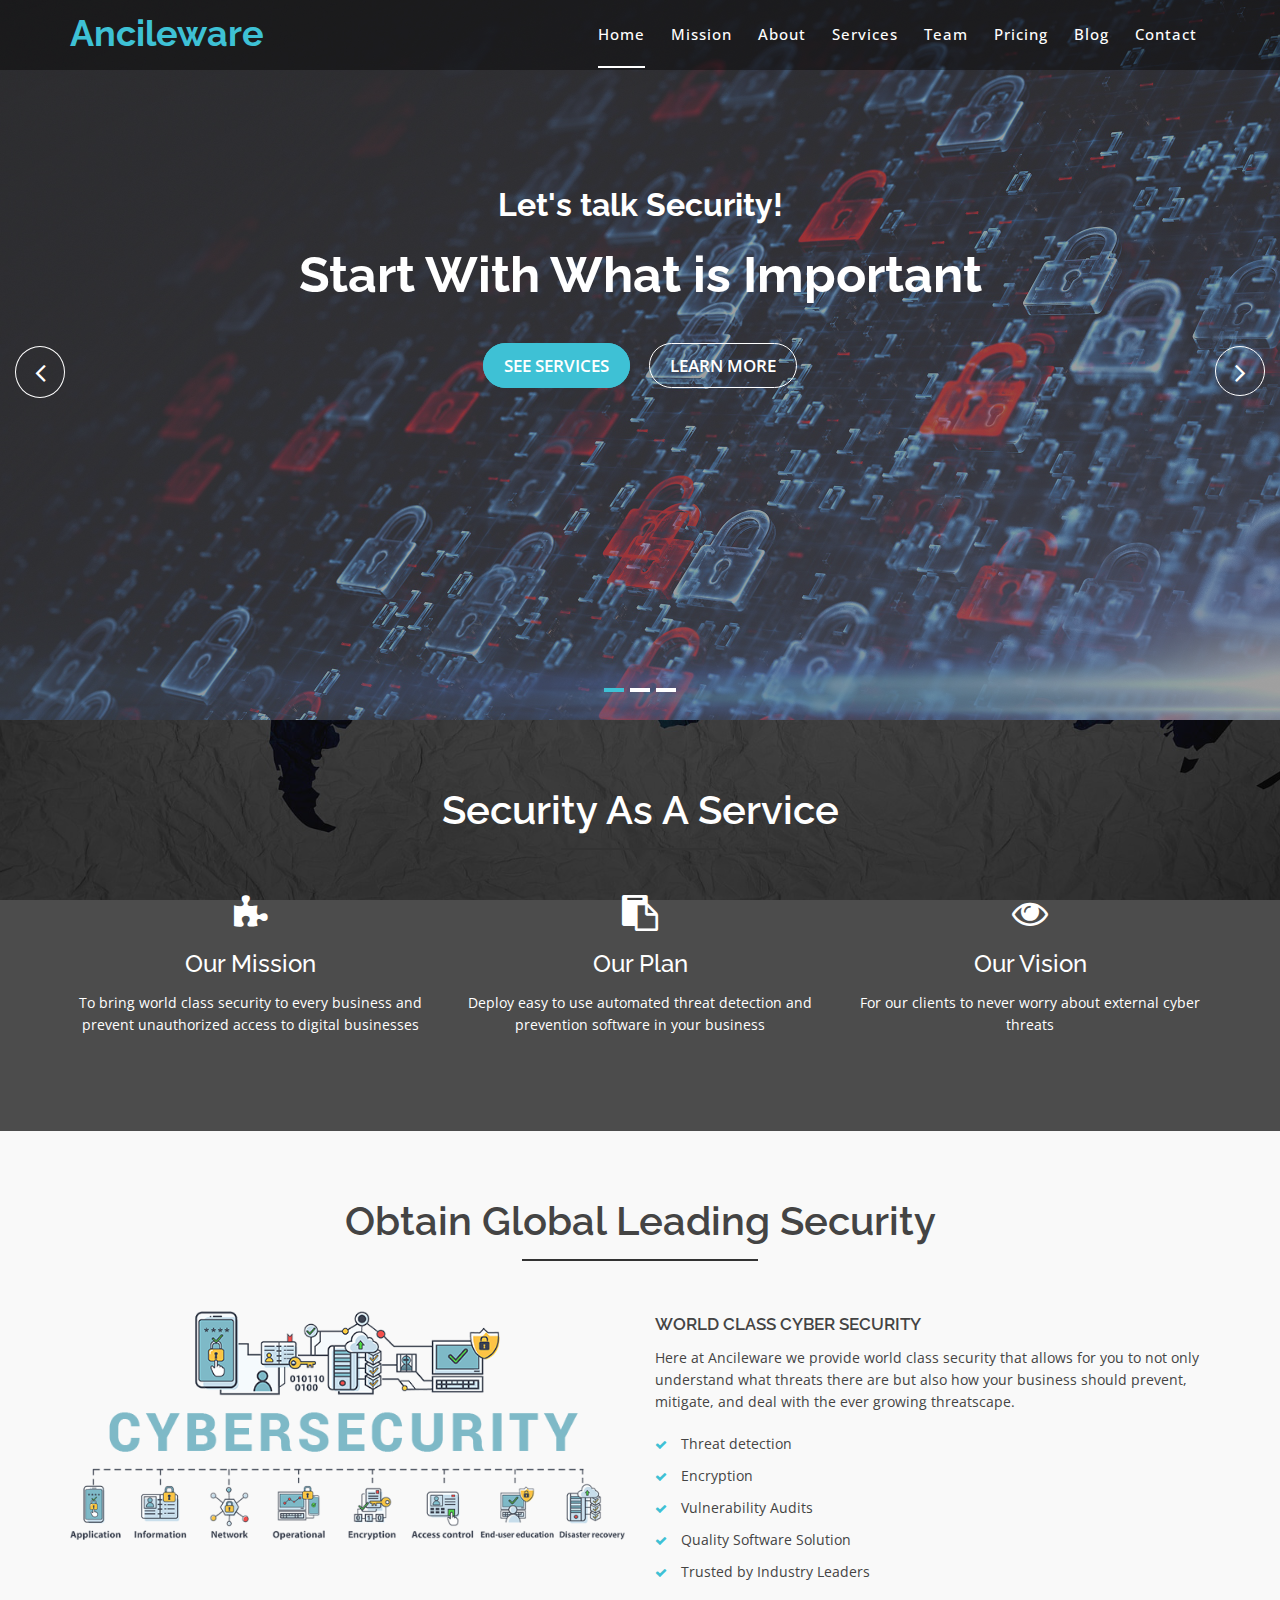
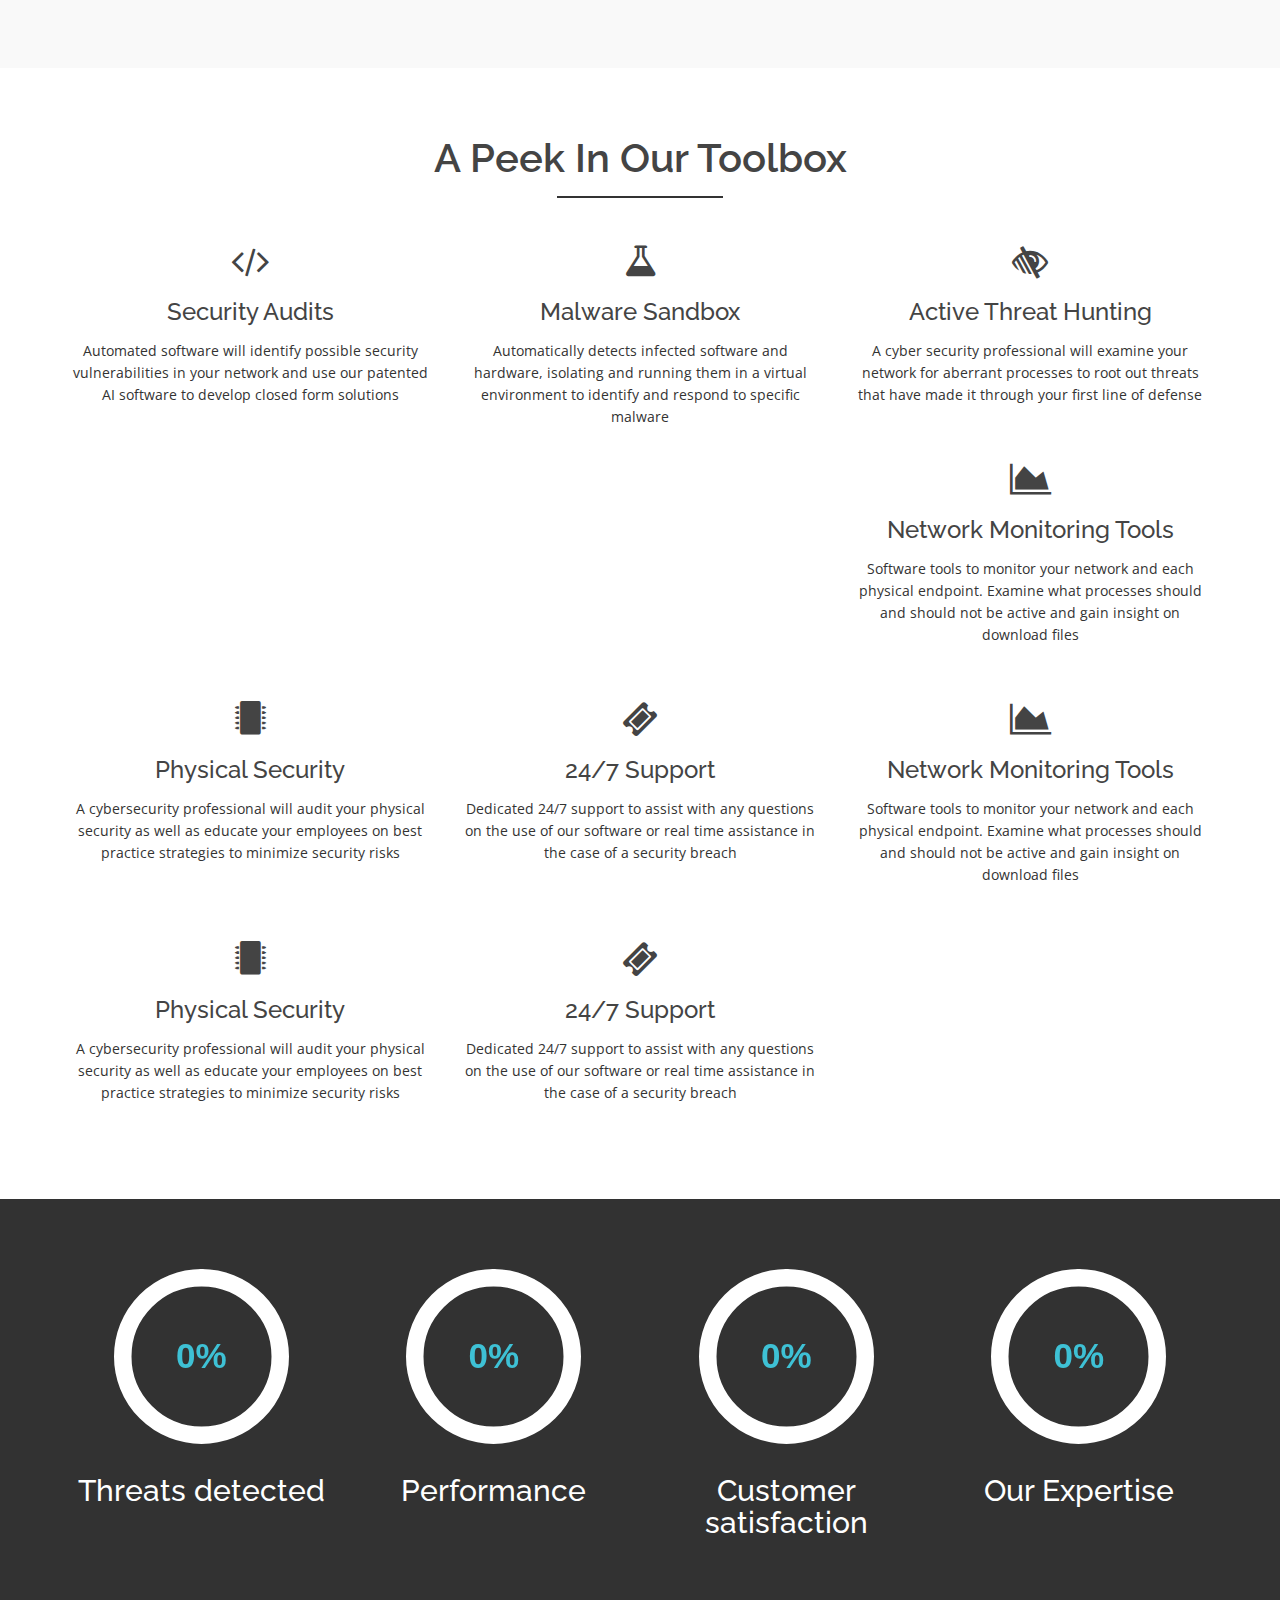
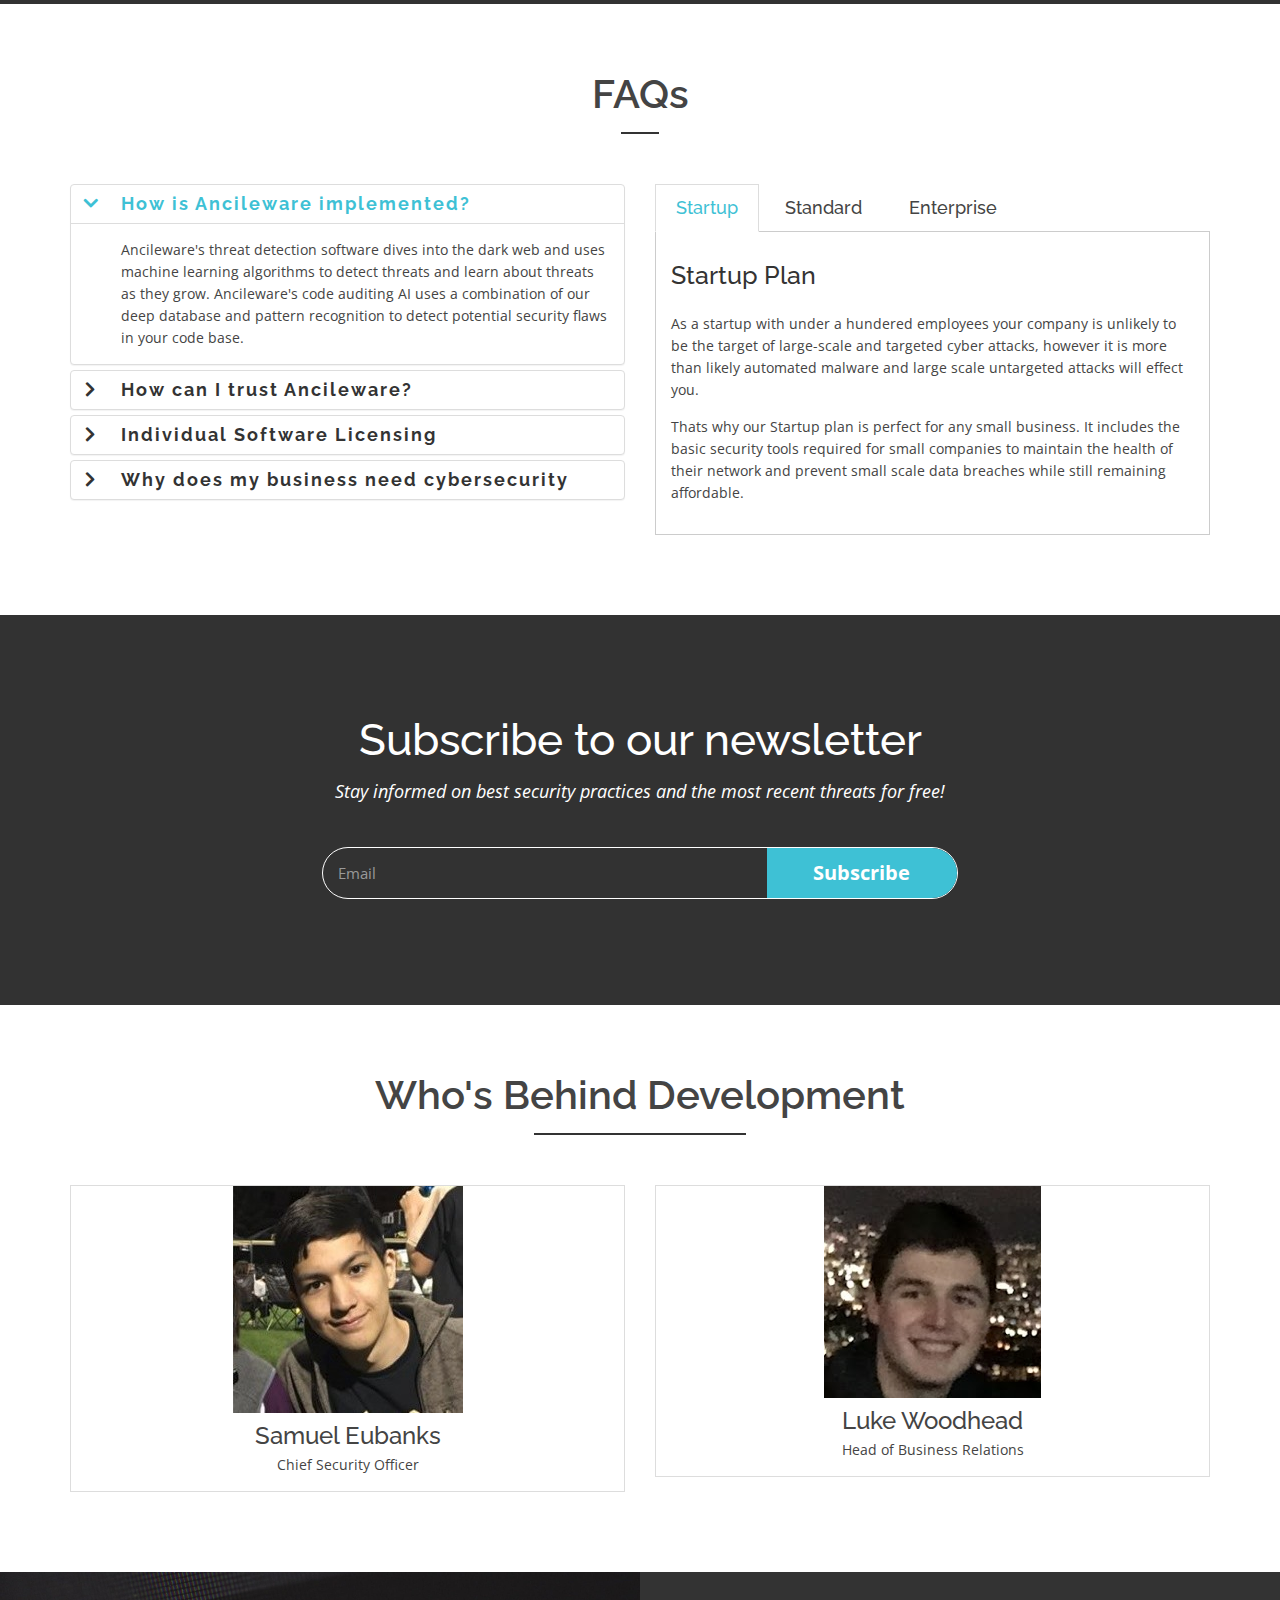
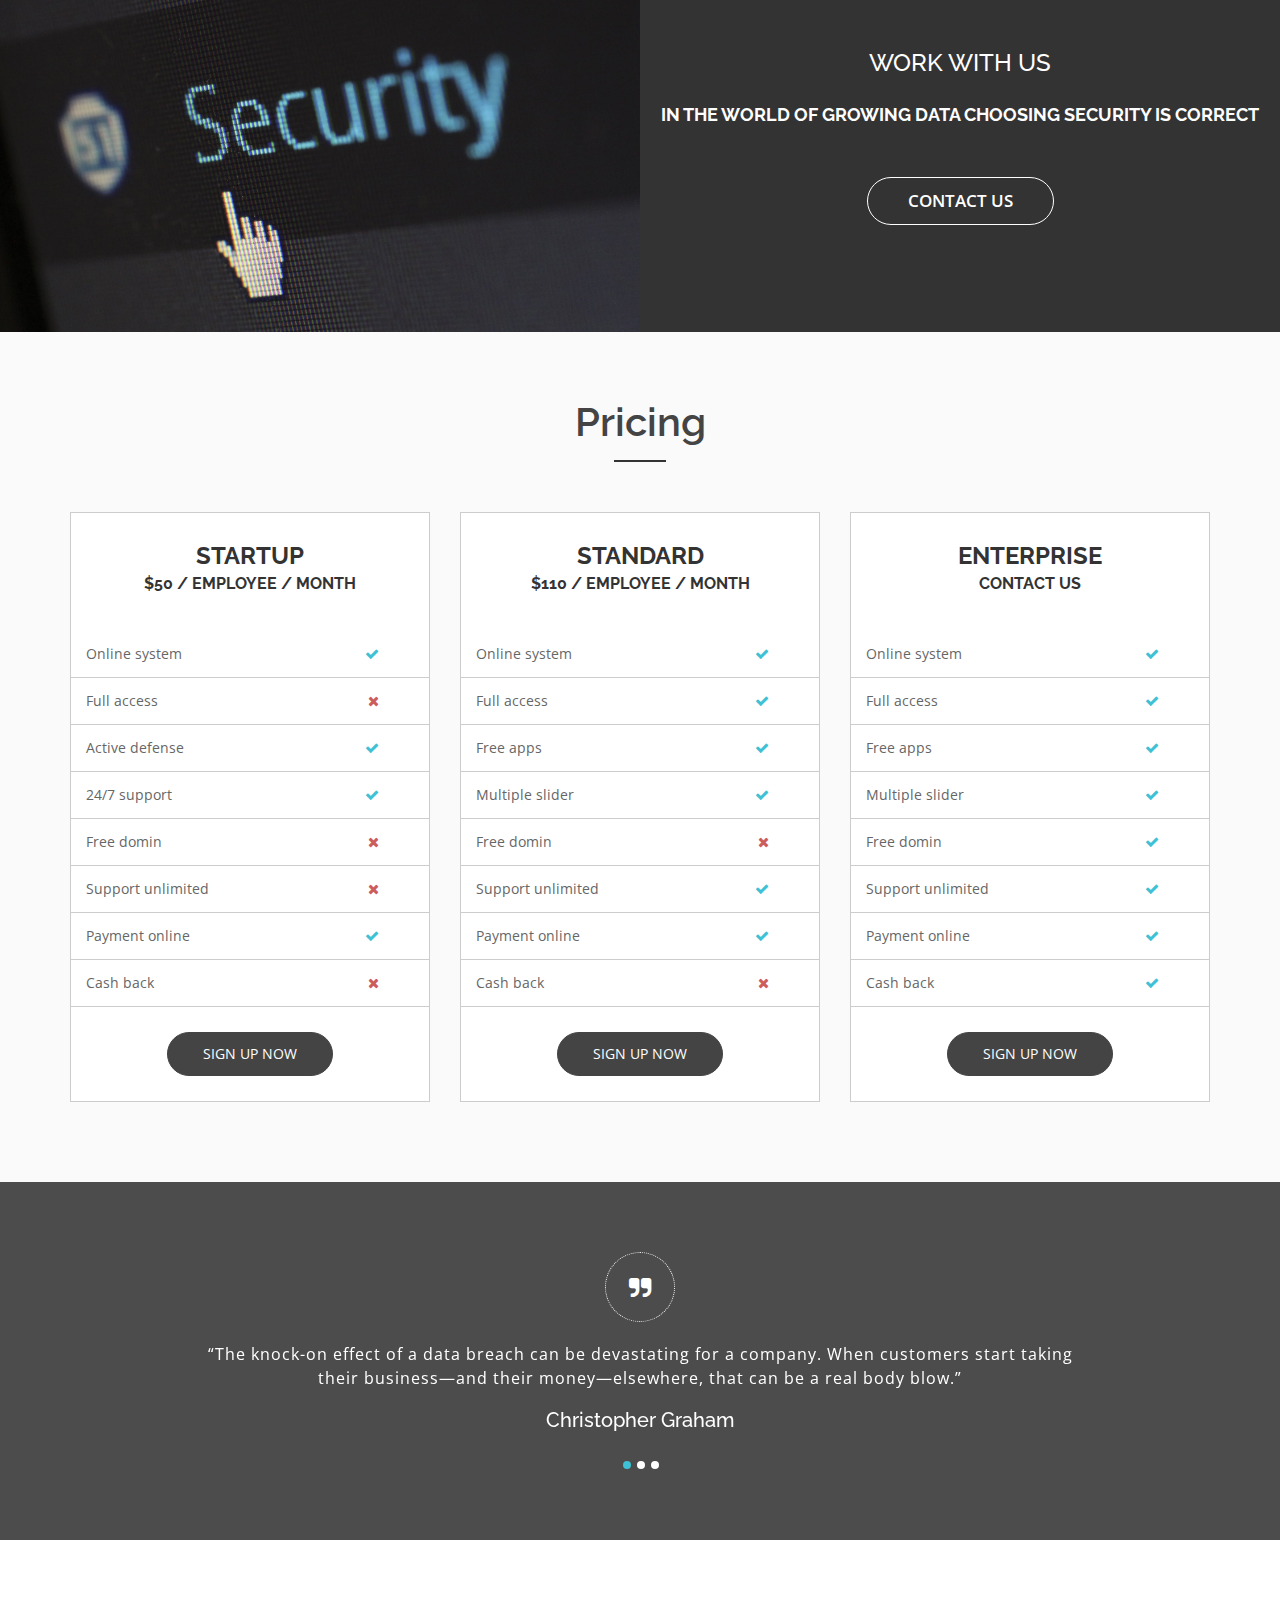
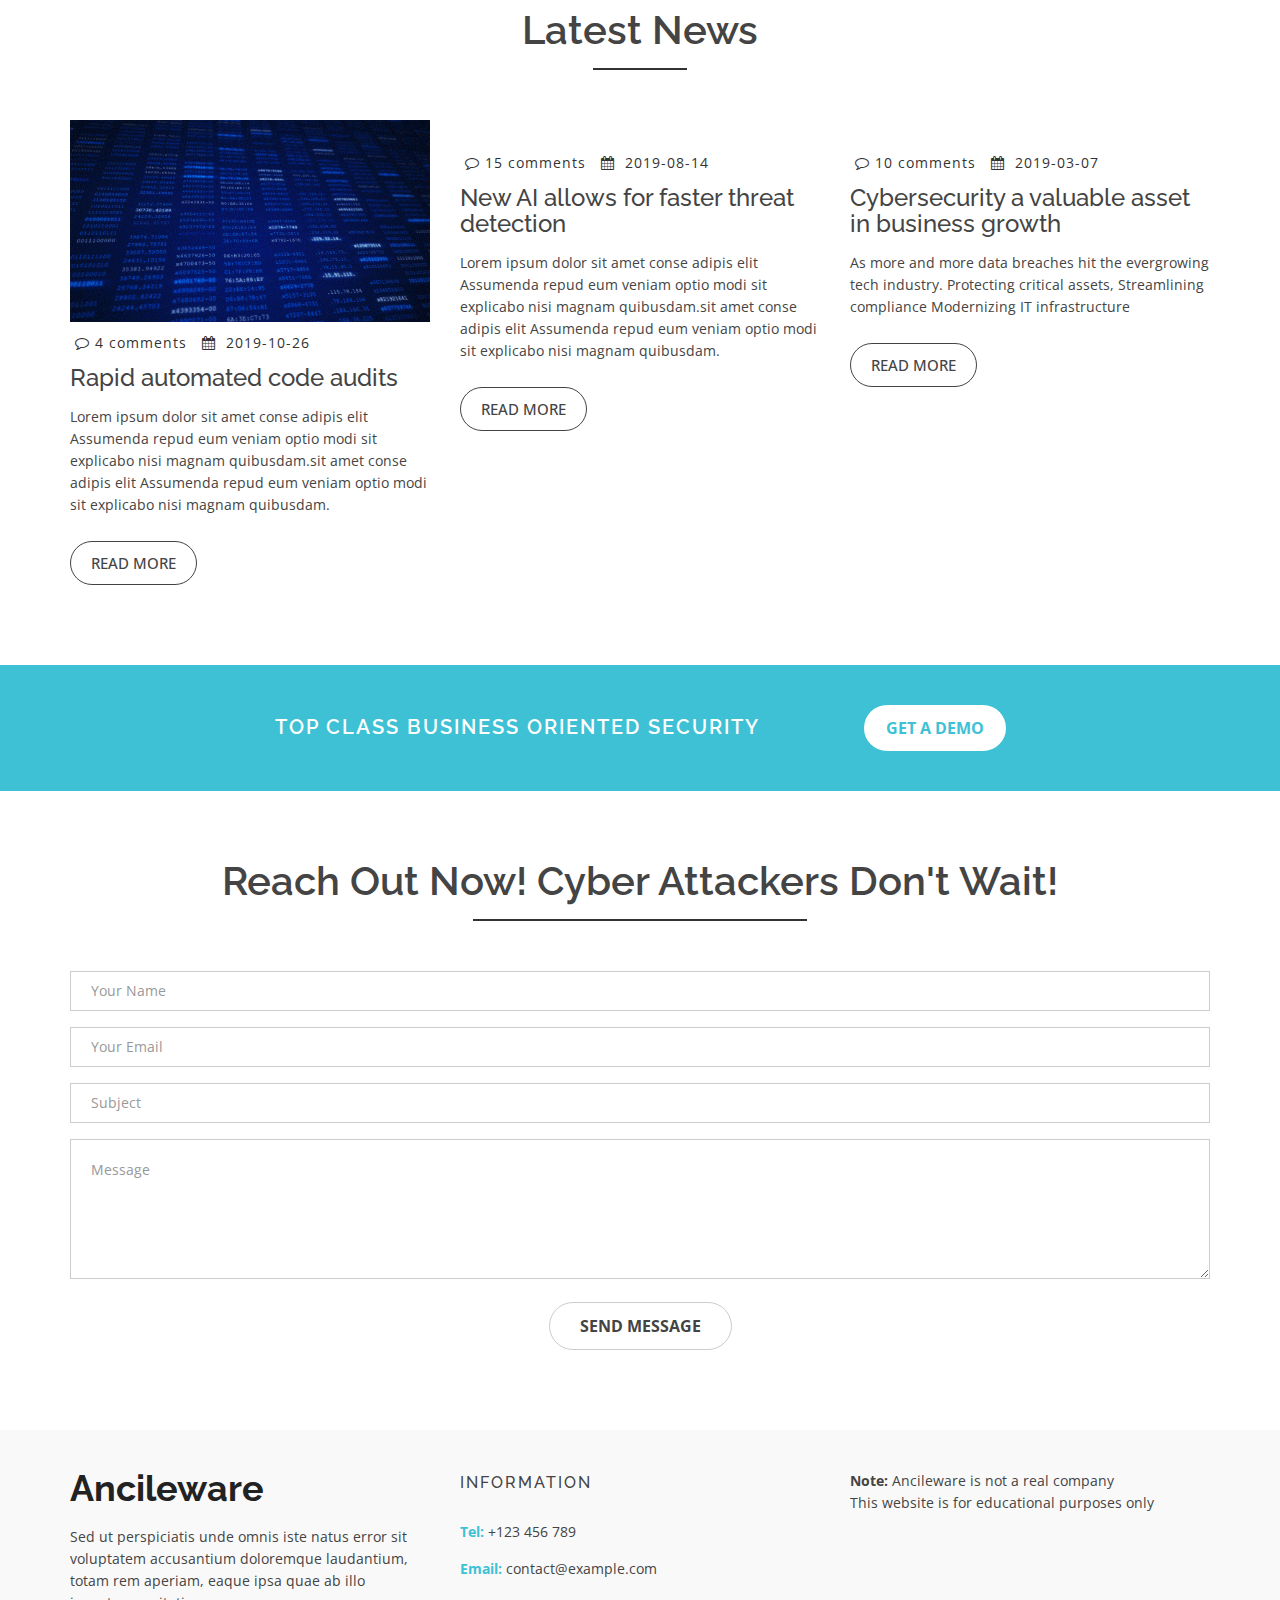
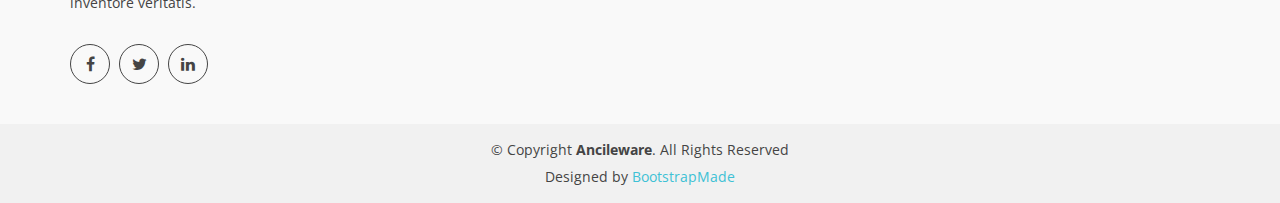
==== index.html @ deacaa0e "Update headers" ====
<!doctype html>
<html lang="en">

<head>
  <meta charset="utf-8">
  <title>Ancileware</title>
  <meta content="width=device-width, initial-scale=1.0" name="viewport">
  <meta content="" name="keywords">
  <meta content="" name="description">

  <!-- Favicons -->
  <link rel="apple-touch-icon" sizes="180x180" href="img/favicons/apple-touch-icon.png">
  <link rel="icon" type="image/png" sizes="32x32" href="img/favicons/favicon-32x32.png">
  <link rel="icon" type="image/png" sizes="16x16" href="img/favicons/favicon-16x16.png">

  <!-- Google Fonts -->
  <link
    href="https://fonts.googleapis.com/css?family=Open+Sans:300,400,400i,600,700|Raleway:300,400,400i,500,500i,700,800,900"
    rel="stylesheet">

  <!-- Bootstrap CSS File -->
  <link href="lib/bootstrap/css/bootstrap.min.css" rel="stylesheet">

  <!-- Libraries CSS Files -->
  <link href="lib/nivo-slider/css/nivo-slider.css" rel="stylesheet">
  <link href="lib/owlcarousel/owl.carousel.css" rel="stylesheet">
  <link href="lib/owlcarousel/owl.transitions.css" rel="stylesheet">
  <link href="lib/font-awesome/css/font-awesome.min.css" rel="stylesheet">
  <link href="lib/animate/animate.min.css" rel="stylesheet">
  <link href="lib/venobox/venobox.css" rel="stylesheet">

  <!-- Nivo Slider Theme -->
  <link href="css/nivo-slider-theme.css" rel="stylesheet">

  <!-- Main Stylesheet File -->
  <link href="css/style.css" rel="stylesheet">

  <!-- Responsive Stylesheet File -->
  <link href="css/responsive.css" rel="stylesheet">

  <!-- =======================================================
    Theme Name: eBusiness
    Theme URL: https://bootstrapmade.com/ebusiness-bootstrap-corporate-template/
    Author: BootstrapMade.com
    License: https://bootstrapmade.com/license/
  ======================================================= -->
</head>

<body data-spy="scroll" data-target="#navbar-example">

  <div id="preloader"></div>

  <header>
    <!-- header-area start -->
    <div id="sticker" class="header-area">
      <div class="container">
        <div class="row">
          <div class="col-md-12 col-sm-12">

            <!-- Navigation -->
            <nav class="navbar navbar-default">
              <!-- Brand and toggle get grouped for better mobile display -->
              <div class="navbar-header">
                <button type="button" class="navbar-toggle collapsed" data-toggle="collapse"
                  data-target=".bs-example-navbar-collapse-1" aria-expanded="false">
                  <span class="sr-only">Toggle navigation</span>
                  <span class="icon-bar"></span>
                  <span class="icon-bar"></span>
                  <span class="icon-bar"></span>
                </button>
                <!-- Brand -->
                <a class="navbar-brand page-scroll sticky-logo" href="index.html">
                  <h1><span>Ancileware</h1>
                  <!-- Uncomment below if you prefer to use an image logo -->
                  <!-- <img src="img/logo.png" alt="" title=""> -->
                </a>
              </div>
              <!-- Collect the nav links, forms, and other content for toggling -->
              <div class="collapse navbar-collapse main-menu bs-example-navbar-collapse-1" id="navbar-example">
                <ul class="nav navbar-nav navbar-right">
                  <li class="active">
                    <a class="page-scroll" href="#home">Home</a>
                  </li>
                  <li class="active">
                    <a class="page-scroll" href="#mission">Mission</a>
                  </li>
                  <li>
                    <a class="page-scroll" href="#about">About</a>
                  </li>
                  <li>
                    <a class="page-scroll" href="#services">Services</a>
                  </li>
                  <li>
                    <a class="page-scroll" href="#team">Team</a>
                  </li>
                  <li>
                    <a class="page-scroll" href="#pricing">Pricing</a>
                  </li>
                  <li>
                    <a class="page-scroll" href="#blog">Blog</a>
                  </li>
                  <li>
                    <a class="page-scroll" href="#contact">Contact</a>
                  </li>
                </ul>
              </div>
              <!-- navbar-collapse -->
            </nav>
            <!-- END: Navigation -->
          </div>
        </div>
      </div>
    </div>
    <!-- header-area end -->
  </header>
  <!-- header end -->

  <!-- Start Slider Area -->
  <div id="home" class="slider-area">
    <div class="bend niceties preview-2">
      <div id="ensign-nivoslider" class="slides">
        <img src="img/slider/slider1.jpg" alt="" title="#slider-direction-1" />
        <img src="img/slider/slider2.jpg" alt="" title="#slider-direction-2" />
        <img src="img/slider/slider3.jpg" alt="" title="#slider-direction-3" />
      </div>

      <!-- direction 1 -->
      <div id="slider-direction-1" class="slider-direction slider-one">
        <div class="container">
          <div class="row">
            <div class="col-md-12 col-sm-12 col-xs-12">
              <div class="slider-content">
                <!-- layer 1 -->
                <div class="layer-1-1 hidden-xs wow slideInDown" data-wow-duration="2s" data-wow-delay=".2s">
                  <h2 class="title1">Let's talk Security!</h2>
                </div>
                <!-- layer 2 -->
                <div class="layer-1-2 wow slideInUp" data-wow-duration="2s" data-wow-delay=".1s">
                  <h1 class="title2">Start With What is Important</h1>
                </div>
                <!-- layer 3 -->
                <div class="layer-1-3 hidden-xs wow slideInUp" data-wow-duration="2s" data-wow-delay=".2s">
                  <a class="page-scroll ready-btn right-btn" href="#services">See Services</a>
                  <a class="page-scroll ready-btn" href="#about">Learn More</a>
                </div>
              </div>
            </div>
          </div>
        </div>
      </div>

      <!-- direction 2 -->
      <div id="slider-direction-2" class="slider-direction slider-two">
        <div class="container">
          <div class="row">
            <div class="col-md-12 col-sm-12 col-xs-12">
              <div class="slider-content text-center">
                <!-- layer 1 -->
                <div class="layer-1-1 hidden-xs wow slideInUp" data-wow-duration="2s" data-wow-delay=".2s">
                  <h2 class="title1">Seamless Automated Security </h2>
                </div>
                <!-- layer 2 -->
                <div class="layer-1-2 wow slideInUp" data-wow-duration="2s" data-wow-delay=".1s">
                  <h1 class="title2">Use Cloud Based Machine Learning To Protect Your Data</h1>
                </div>
                <!-- layer 3 -->
                <div class="layer-1-3 hidden-xs wow slideInUp" data-wow-duration="2s" data-wow-delay=".2s">
                  <a class="page-scroll ready-btn right-btn" href="#services">See Services</a>
                  <a class="page-scroll ready-btn" href="#about">Learn More</a>
                </div>
              </div>
            </div>
          </div>
        </div>
      </div>

      <!-- direction 3 -->
      <div id="slider-direction-3" class="slider-direction slider-two">
        <div class="container">
          <div class="row">
            <div class="col-md-12 col-sm-12 col-xs-12">
              <div class="slider-content">
                <!-- layer 1 -->
                <div class="layer-1-1 hidden-xs wow slideInUp" data-wow-duration="2s" data-wow-delay=".2s">
                  <h2 class="title1">Bleeding Edge Security Protocols</h2>
                </div>
                <!-- layer 2 -->
                <div class="layer-1-2 wow slideInUp" data-wow-duration="2s" data-wow-delay=".1s">
                  <h1 class="title2">Utilize Zero Trust Security Protocols To Keep Your Network Safe</h1>
                </div>
                <!-- layer 3 -->
                <div class="layer-1-3 hidden-xs wow slideInUp" data-wow-duration="2s" data-wow-delay=".2s">
                  <a class="page-scroll ready-btn right-btn" href="#services">See Services</a>
                  <a class="page-scroll ready-btn" href="#about">Learn More</a>
                </div>
              </div>
            </div>
          </div>
        </div>
      </div>
    </div>
  </div>
  <!-- End Slider Area -->
  <!-- <iframe width="560" height="315" src="https://www.youtube-nocookie.com/embed/BSCafDlyzbI" frameborder="0" allow="accelerometer; autoplay; encrypted-media; gyroscope; picture-in-picture" allowfullscreen></iframe> -->

  <div id="mission" class="mission-area ">
    <div class="mission-inner area-padding">
      <div class="mission-overly"></div>
      <div class="container">
        <div class="row">
          <div class="col-md-12 col-sm-12 col-xs-12">
            <div class="section-headline mission-head text-center">
              <h2>Security As A Service</h2>
            </div>
          </div>
        </div>
        <div class="row text-center">
          <div class="mission-carousel">
            <!-- Start Left services -->
            <div class="col-md-4 col-sm-4 col-xs-12">
              <div class="about-move">
                <div class="mission-details">
                  <div class="single-mission">
                    <a class="mission-icon">
                      <i class="fa fa-puzzle-piece"></i>
                    </a>
                    <h4>Our Mission</h4>
                    <p>
                      To bring world class security to every business and prevent unauthorized access to digital
                      businesses
                    </p>
                  </div>
                </div>
                <!-- end about-details -->
              </div>
            </div>
            <div class="col-md-4 col-sm-4 col-xs-12">
              <div class="about-move">
                <div class="mission-details">
                  <div class="single-mission">
                    <a class="mission-icon">
                      <i class="fa fa-clipboard"></i>
                    </a>
                    <h4>Our Plan</h4>
                    <p>
                      Deploy easy to use automated threat detection and prevention software in your business
                    </p>
                  </div>
                </div>
                <!-- end about-details -->
              </div>
            </div>
            <div class="col-md-4 col-sm-4 col-xs-12">
              <!-- end col-md-4 -->
              <div class=" about-move">
                <div class="mission-details">
                  <div class="single-mission">
                    <a class="mission-icon">
                      <i class="fa fa-eye"></i>
                    </a>
                    <h4>Our Vision</h4>
                    <p>
                      For our clients to never worry about external cyber threats
                    </p>
                  </div>
                </div>
                <!-- end about-details -->
              </div>
            </div>
          </div>
        </div>
      </div>
    </div>
  </div>

  <!-- #about -->
  <!-- Start About area -->
  <div id="about" class="about-area area-padding">
    <div class="container">
      <div class="row">
        <div class="col-md-12 col-sm-12 col-xs-12">
          <div class="section-headline text-center">
            <h2>Obtain Global Leading Security</h2>
          </div>
        </div>
      </div>
      <div class="row">
        <!-- single-well start-->
        <div class="col-md-6 col-sm-6 col-xs-12">
          <div class="well-left">
            <div class="single-well">
              <a>
                <img src="img/about/1.png" alt="">
              </a>
            </div>
          </div>
        </div>
        <!-- single-well end-->
        <div class="col-md-6 col-sm-6 col-xs-12">
          <div class="well-middle">
            <div class="single-well">
              <a>
                <h4 class="sec-head">World Class Cyber Security</h4>
              </a>
              <p>
                Here at Ancileware we provide world class security that allows for you to not only understand what
                threats there are but also how your business should prevent, mitigate, and deal with the ever growing
                threatscape.
              </p>
              <ul>
                <li>
                  <i class="fa fa-check"></i> Threat detection
                </li>
                <li>
                  <i class="fa fa-check"></i> Encryption
                </li>
                <li>
                  <i class="fa fa-check"></i> Vulnerability Audits
                </li>
                <li>
                  <i class="fa fa-check"></i> Quality Software Solution
                </li>
                <li>
                  <i class="fa fa-check"></i> Trusted by Industry Leaders
                </li>
              </ul>
            </div>
          </div>
        </div>
        <!-- End col-->
      </div>
    </div>
  </div>
  <!-- End About area -->

  <!-- Start Service area -->
  <div id="services" class="services-area area-padding">
    <div class="container">
      <div class="row">
        <div class="col-md-12 col-sm-12 col-xs-12">
          <div class="section-headline services-head text-center">
            <h2>A Peek In Our Toolbox</h2>
          </div>
        </div>
      </div>
      <div class="row text-center">
        <div class="services-contents">
          <!-- Start Left services -->
          <div class="col-md-4 col-sm-4 col-xs-12">
            <div class="about-move">
              <div class="services-details">
                <div class="single-services">
                  <a class="services-icon">
                    <i class="fa fa-code"></i>
                  </a>
                  <h4>Security Audits</h4>
                  <p>
                    Automated software will identify possible security vulnerabilities in your network and use our
                    patented AI software to develop closed form solutions
                  </p>
                </div>
              </div>
              <!-- end about-details -->
            </div>
          </div>
          <div class="col-md-4 col-sm-4 col-xs-12">
            <div class="about-move">
              <div class="services-details">
                <div class="single-services">
                  <a class="services-icon">
                    <i class="fa fa-flask"></i>
                  </a>
                  <h4>Malware Sandbox</h4>
                  <p>
                    Automatically detects infected software and hardware, isolating and running them in a virtual
                    environment to identify and respond to specific malware
                  </p>
                </div>
              </div>
              <!-- end about-details -->
            </div>
          </div>
          <div class="col-md-4 col-sm-4 col-xs-12">
            <!-- end col-md-4 -->
            <div class=" about-move">
              <div class="services-details">
                <div class="single-services">
                  <a class="services-icon">
                    <i class="fa fa-low-vision"></i>
                  </a>
                  <h4>Active Threat Hunting</h4>
                  <p>
                    A cyber security professional will examine your network for aberrant processes to root out threats
                    that have made it through your first line of defense
                  </p>
                </div>
              </div>
              <!-- end about-details -->
            </div>
          </div>
          <div class="col-md-4 col-sm-4 col-xs-12">
            <!-- end col-md-4 -->
            <div class=" about-move">
              <div class="services-details">
                <div class="single-services">
                  <a class="services-icon">
                    <i class="fa fa-area-chart"></i>
                  </a>
                  <h4>Network Monitoring Tools</h4>
                  <p>
                    Software tools to monitor your network and each physical endpoint. Examine what processes should and
                    should not be active and gain insight on download files
                  </p>
                </div>
              </div>
              <!-- end about-details -->
            </div>
          </div>
          <!-- End Left services -->
          <div class="col-md-4 col-sm-4 col-xs-12">
            <!-- end col-md-4 -->
            <div class=" about-move">
              <div class="services-details">
                <div class="single-services">
                  <a class="services-icon">
                    <i class="fa fa-microchip"></i>
                  </a>
                  <h4>Physical Security</h4>
                  <p>
                    A cybersecurity professional will audit your physical security as well as educate your employees on
                    best practice strategies to minimize security risks
                  </p>
                </div>
              </div>
              <!-- end about-details -->
            </div>
          </div>
          <!-- End Left services -->
          <div class="col-md-4 col-sm-4 col-xs-12">
            <!-- end col-md-4 -->
            <div class=" about-move">
              <div class="services-details">
                <div class="single-services">
                  <a class="services-icon">
                    <i class="fa fa-ticket"></i>
                  </a>
                  <h4>24/7 Support</h4>
                  <p>
                    Dedicated 24/7 support to assist with any questions on the use of our software or real time
                    assistance in the case of a security breach
                  </p>
                </div>
              </div>
              <!-- end about-details -->
            </div>
          </div>
          <div class="col-md-4 col-sm-4 col-xs-12">
              <!-- end col-md-4 -->
              <div class=" about-move">
                <div class="services-details">
                  <div class="single-services">
                    <a class="services-icon">
                      <i class="fa fa-area-chart"></i>
                    </a>
                    <h4>Network Monitoring Tools</h4>
                    <p>
                      Software tools to monitor your network and each physical endpoint. Examine what processes should and
                      should not be active and gain insight on download files
                    </p>
                  </div>
                </div>
                <!-- end about-details -->
              </div>
            </div>
            <!-- End Left services -->
            <div class="col-md-4 col-sm-4 col-xs-12">
              <!-- end col-md-4 -->
              <div class=" about-move">
                <div class="services-details">
                  <div class="single-services">
                    <a class="services-icon">
                      <i class="fa fa-microchip"></i>
                    </a>
                    <h4>Physical Security</h4>
                    <p>
                      A cybersecurity professional will audit your physical security as well as educate your employees on
                      best practice strategies to minimize security risks
                    </p>
                  </div>
                </div>
                <!-- end about-details -->
              </div>
            </div>
            <!-- End Left services -->
            <div class="col-md-4 col-sm-4 col-xs-12">
              <!-- end col-md-4 -->
              <div class=" about-move">
                <div class="services-details">
                  <div class="single-services">
                    <a class="services-icon">
                      <i class="fa fa-ticket"></i>
                    </a>
                    <h4>24/7 Support</h4>
                    <p>
                      Dedicated 24/7 support to assist with any questions on the use of our software or real time
                      assistance in the case of a security breach
                    </p>
                  </div>
                </div>
                <!-- end about-details -->
              </div>
            </div>
        </div>
      </div>
    </div>
  </div>
  <!-- End Service area -->

  <!-- our-skill-area start -->
  <div class="our-skill-area fix hidden-sm">
    <div class="test-overly"></div>
    <div class="skill-bg area-padding-2">
      <div class="container">
        <!-- section-heading end -->
        <div class="row">
          <div class="skill-text">
            <!-- single-skill start -->
            <div class="col-xs-12 col-sm-3 col-md-3 text-center">
              <div class="single-skill">
                <div class="progress-circular">
                  <input type="text" class="knob" value="0" data-rel="100" data-linecap="round" data-width="175"
                    data-bgcolor="#fff" data-fgcolor="#3EC1D5" data-thickness=".20" data-readonly="true" disabled>
                  <h3 class="progress-h4">Threats detected</h3>
                </div>
              </div>
            </div>
            <!-- single-skill end -->
            <!-- single-skill start -->
            <div class="col-xs-12 col-sm-3 col-md-3 text-center">
              <div class="single-skill">
                <div class="progress-circular">
                  <input type="text" class="knob" value="0" data-rel="100" data-linecap="round" data-width="175"
                    data-bgcolor="#fff" data-fgcolor="#3EC1D5" data-thickness=".20" data-readonly="true" disabled>
                  <h3 class="progress-h4">Performance</h3>
                </div>
              </div>
            </div>
            <!-- single-skill end -->
            <!-- single-skill start -->
            <div class="col-xs-12 col-sm-3 col-md-3 text-center">
              <div class="single-skill">
                <div class="progress-circular">
                  <input type="text" class="knob" value="0" data-rel="100" data-linecap="round" data-width="175"
                    data-bgcolor="#fff" data-fgcolor="#3EC1D5" data-thickness=".20" data-readonly="true" disabled>
                  <h3 class="progress-h4">Customer satisfaction</h3>
                </div>
              </div>
            </div>
            <!-- single-skill end -->
            <!-- single-skill start -->
            <div class="col-xs-12 col-sm-3 col-md-3 text-center">
              <div class="single-skill">
                <div class="progress-circular">
                  <input type="text" class="knob" value="0" data-rel="100" data-linecap="round" data-width="175"
                    data-bgcolor="#fff" data-fgcolor="#3EC1D5" data-thickness=".20" data-readonly="true" disabled>
                  <h3 class="progress-h4">Our Expertise</h3>
                </div>
              </div>
            </div>
            <!-- single-skill end -->
          </div>
        </div>
      </div>
    </div>
  </div>
  <!-- our-skill-area end -->

  <!-- Faq area start -->
  <div class="faq-area area-padding">
    <div class="container">
      <div class="row">
        <div class="col-md-12 col-sm-12 col-xs-12">
          <div class="section-headline text-center">
            <h2>FAQs</h2>
          </div>
        </div>
      </div>
      <div class="row">
        <div class="col-md-6 col-sm-6 col-xs-12">
          <div class="faq-details">
            <div class="panel-group" id="accordion">
              <!-- Panel Default -->
              <div class="panel panel-default">
                <div class="panel-heading">
                  <h4 class="check-title">
                    <a data-toggle="collapse" class="active" data-parent="#accordion" href="#check1">
                      <span class="acc-icons"></span>How is Ancileware implemented?
                    </a>
                  </h4>
                </div>
                <div id="check1" class="panel-collapse collapse in">
                  <div class="panel-body">
                    <p>
                      Ancileware's threat detection software dives into the dark web and uses machine learning
                      algorithms to detect threats and learn about threats as they grow. Ancileware's code auditing AI
                      uses a combination of our deep database and pattern recognition to detect potential security flaws
                      in your code base.
                    </p>
                  </div>
                </div>
              </div>
              <!-- End Panel Default -->
              <!-- Panel Default -->
              <div class="panel panel-default">
                <div class="panel-heading">
                  <h4 class="check-title">
                    <a data-toggle="collapse" data-parent="#accordion" href="#check2">
                      <span class="acc-icons"></span> How can I trust Ancileware?
                    </a>
                  </h4>
                </div>
                <div id="check2" class="panel-collapse collapse">
                  <div class="panel-body">
                    <p>
                      Ancileware follows the ISO 27001-2013 standard, and the CIS 20. Ancileware is also certified by
                      blackhat and a member of the ICSO (International Cyber Security Organization)
                    </p>
                  </div>
                </div>
              </div>
              <!-- End Panel Default -->
              <!-- Panel Default -->
              <div class="panel panel-default">
                <div class="panel-heading">
                  <h4 class="check-title">
                    <a data-toggle="collapse" data-parent="#accordion" href="#check3">
                      <span class="acc-icons"></span>Individual Software Licensing
                    </a>
                  </h4>
                </div>
                <div id="check3" class="panel-collapse collapse ">
                  <div class="panel-body">
                    <p>
                      For customers who already have some cybersecurity solutions in place and are looking to augment them with our software or for researchers who intent to study malware with our malware sandbox please reach out to us with our contact form so we can disscuss a licensing agreement.
                    </p>
                  </div>
                </div>
              </div>
              <!-- End Panel Default -->
              <!-- Panel Default -->
              <div class="panel panel-default">
                <div class="panel-heading">
                  <h4 class="check-title">
                    <a data-toggle="collapse" data-parent="#accordion" href="#check4">
                      <span class="acc-icons"></span>Why does my business need cybersecurity
                    </a>
                  </h4>
                </div>
                <div id="check4" class="panel-collapse collapse">
                  <div class="panel-body">
                    <p>
                      In todays ever evolving threatscape companies who do not invest in cyber security find themselves at a huge disadvantage. In 2018 the FBI reported that American businesses lost 2.7 billion dollars to internet-enabled theft, fraud and exploitation. Choosing not to protect your business puts both you and your customers data at risk and can result in significant losses for your company. 
                    </p>
                  </div>
                </div>
              </div>
              <!-- End Panel Default -->
            </div>
          </div>
        </div>
        <div class="col-md-6 col-sm-6 col-xs-12">
          <div class="tab-menu">
            <!-- Nav tabs -->
            <ul class="nav nav-tabs" role="tablist">
              <li class="active">
                <a href="#p-view-1" role="tab" data-toggle="tab">Startup</a>
              </li>
              <li>
                <a href="#p-view-2" role="tab" data-toggle="tab">Standard</a>
              </li>
              <li>
                <a href="#p-view-3" role="tab" data-toggle="tab">Enterprise</a>
              </li>
            </ul>
          </div>
          <div class="tab-content">
            <div class="tab-pane active" id="p-view-1">
              <div class="tab-inner">
                <div class="event-content head-team">
                  <h4>Startup plan</h4>
                  <p>
                    As a startup with under a hundered employees your company is unlikely to be the target of large-scale and targeted cyber attacks, however it is more than likely automated malware and large scale untargeted attacks will effect you. 
                  </p>
                  <p>
                    Thats why our Startup plan is perfect for any small business. It includes the basic security tools required for small companies to maintain the health of their network and prevent small scale data breaches while still remaining affordable.
                  </p>
                </div>
              </div>
            </div>
            <div class="tab-pane" id="p-view-2">
              <div class="tab-inner">
                <div class="event-content head-team">
                  <h4>Standard plan</h4>
                  <p>
                    As your business grows so too does the threat posed by malicious actors. Your large client base and increasingly important data makes you an appealing target for an attempted data breach.
                  </p>
                  <p>
                    Our Standard plan is an excellent choice for any medium size or well-established company with one hundred to a thousand employees. We will provide the security tools you need to keep both your customers data and your own network safe against a growing outside cyber threat.
                  </p>
                </div>
              </div>
            </div>
            <div class="tab-pane" id="p-view-3">
              <div class="tab-inner">
                <div class="event-content head-team">
                  <h4>Enterprise plan</h4>
                  <p>
                    For any business that has great success security vunerabilites are a huge concern. After all, five minutes of a cyber attack or a large-scale data breach can lose all of the trust your customers have placed in you and do irreparable damage to your company. 
                  </p>
                  <p>
                    For business with a greater scope and one thousand or more employees our Enterprise plan can provide unmatch security. With a team of cyber security professionals on a constant watch for threats and our automated, cloud driven software protecting your network you can rest assured that your company will be in good hands.
                  </p>
                </div>
              </div>
            </div>
          </div>
        </div>
      </div>
      <!-- end Row -->
    </div>
  </div>
  <!-- End Faq Area -->

  <!-- Start Wellcome Area -->
  <div class="wellcome-area">
    <div class="well-bg">
      <div class="test-overly"></div>
      <div class="container">
        <div class="row">
          <div class="col-md-12 col-sm-12 col-xs-12">
            <div class="wellcome-text">
              <div class="well-text text-center">
                <h2>Subscribe to our newsletter</h2>
                <p>
                  Stay informed on best security practices and the most recent threats for free!
                </p>
                <div class="subs-feilds">
                  <div class="suscribe-input">
                    <input type="email" class="email form-control width-80" id="sus_email" placeholder="Email">
                    <button type="submit" id="sus_submit" class="add-btn width-20">Subscribe</button>
                    <div id="msg_Submit" class="h3 text-center hidden"></div>
                  </div>
                </div>
              </div>
            </div>
          </div>
        </div>
      </div>
    </div>
  </div>
  <!-- End Wellcome Area -->

  <!-- Start team Area -->
  <div id="team" class="our-team-area area-padding">
    <div class="container">
      <div class="row">
        <div class="col-md-12 col-sm-12 col-xs-12">
          <div class="section-headline text-center">
            <h2>Who's Behind Development</h2>
          </div>
        </div>
      </div>
      <div class="row">
        <div class="team-top">
          <div class="col-md-6 col-sm-3 col-xs-12">
            <div class="single-team-member">
              <div class="team-img">
                <a>
                  <img src="img/team/samuel.png" alt="">
                </a>
                <div class="team-social-icon text-center">
                  <ul>
                    <li>
                      <a href="#">
                        <i class="fa fa-facebook"></i>
                      </a>
                    </li>
                    <li>
                      <a href="#">
                        <i class="fa fa-twitter"></i>
                      </a>
                    </li>
                    <li>
                      <a href="#">
                        <i class="fa fa-linkedin"></i>
                      </a>
                    </li>
                  </ul>
                </div>
              </div>
              <div class="team-content text-center">
                <h4>Samuel Eubanks</h4>
                <p>Chief Security Officer</p>
              </div>
            </div>
          </div>
          <!-- End column -->
          <div class="col-md-6 col-sm-3 col-xs-12">
            <div class="single-team-member">
              <div class="team-img">
                <a>
                  <img src="img/team/luke.png" alt="">
                </a>
                <div class="team-social-icon text-center">
                  <ul>
                    <li>
                      <a href="#">
                        <i class="fa fa-facebook"></i>
                      </a>
                    </li>
                    <li>
                      <a href="#">
                        <i class="fa fa-twitter"></i>
                      </a>
                    </li>
                    <li>
                      <a href="#">
                        <i class="fa fa-linkedin"></i>
                      </a>
                    </li>
                  </ul>
                </div>
              </div>
              <div class="team-content text-center">
                <h4>Luke Woodhead</h4>
                <p>Head of Business Relations</p>
              </div>
            </div>
          </div>
          <!-- End column -->

        </div>
      </div>
    </div>
  </div>
  <!-- End Team Area -->

  <!-- Start reviews Area -->
  <div class="reviews-area hidden-xs">
    <div class="work-us">
      <div class="work-left-text">
        <a>
          <img src="img/about/2.jpg" alt="">
        </a>
      </div>
      <div class="work-right-text text-center">
        <h2>work with us</h2>
        <h5>In the world of growing data choosing security is correct</h5>
        <a href="#contact" class="page-scroll ready-btn">Contact us</a>
      </div>
    </div>
  </div>
  <!-- End reviews Area -->

  <!-- start pricing area -->
  <div id="pricing" class="pricing-area area-padding">
    <div class="container">
      <div class="row">
        <div class="col-md-12 col-sm-12 col-xs-12">
          <div class="section-headline text-center">
            <h2>Pricing</h2>
          </div>
        </div>
      </div>
      <div class="row">
        <div class="col-md-4 col-sm-4 col-xs-12">
          <div class="pri_table_list">
            <h3>Startup <br /> <span>$50 / Employee / Month</span></h3>
            <ol>
              <li class="check">Online system</li>
              <li class="check cross">Full access</li>
              <li class="check">Active defense</li>
              <li class="check">24/7 support</li>
              <li class="check cross">Free domin</li>
              <li class="check cross">Support unlimited</li>
              <li class="check">Payment online</li>
              <li class="check cross">Cash back</li>
            </ol>
            <button>sign up now</button>
          </div>
        </div>
        <div class="col-md-4 col-sm-4 col-xs-12">
          <div class="pri_table_list">
            <h3>Standard <br /> <span>$110 / Employee / month</span></h3>
            <ol>
              <li class="check">Online system</li>
              <li class="check">Full access</li>
              <li class="check">Free apps</li>
              <li class="check">Multiple slider</li>
              <li class="check cross">Free domin</li>
              <li class="check">Support unlimited</li>
              <li class="check">Payment online</li>
              <li class="check cross">Cash back</li>
            </ol>
            <button>sign up now</button>
          </div>
        </div>
        <div class="col-md-4 col-sm-4 col-xs-12">
          <div class="pri_table_list">
            <h3>Enterprise <br /> <span>Contact Us</span></h3>
            <ol>
              <li class="check">Online system</li>
              <li class="check">Full access</li>
              <li class="check">Free apps</li>
              <li class="check">Multiple slider</li>
              <li class="check">Free domin</li>
              <li class="check">Support unlimited</li>
              <li class="check">Payment online</li>
              <li class="check">Cash back</li>
            </ol>
            <button>sign up now</button>
          </div>
        </div>
      </div>
    </div>
  </div>
  <!-- End pricing table area -->
  <!-- Start Testimonials -->
  <div class="testimonials-area">
    <div class="testi-inner area-padding">
      <div class="testi-overly"></div>
      <div class="container ">
        <div class="row">
          <div class="col-md-12 col-sm-12 col-xs-12">
            <!-- Start testimonials Start -->
            <div class="testimonial-content text-center">
              <a class="quate"><i class="fa fa-quote-right"></i></a>
              <!-- start testimonial carousel -->
              <div class="testimonial-carousel">
                <div class="single-testi">
                  <div class="testi-text">
                    <p>
                      “The knock-on effect of a data breach can be devastating for a company. When customers start
                      taking <br> their business—and their money—elsewhere, that can be a real body blow.” </p>
                    <h6>Christopher Graham</h6>
                  </div>
                </div>
                <!-- End single item -->
                <div class="single-testi">
                  <div class="testi-text">
                    <p>
                      “As cybersecurity leaders, we have to create our message of influence because security is a
                      culture<br> and you need the business to take place and be part of that security culture.” </p>
                    <h6>Britney Hommertzheim</h6>
                  </div>
                </div>
                <!-- End single item -->
                <div class="single-testi">
                  <div class="testi-text">
                    <p>
                      “It takes 20 years to build a reputation and few minutes of cyber-incident to ruin it.” </p>
                    <h6>Stephane Nappo</h6>
                  </div>
                </div>
                <!-- End single item -->
              </div>
            </div>
            <!-- End testimonials end -->
          </div>
          <!-- End Right Feature -->
        </div>
      </div>
    </div>
  </div>
  <!-- End Testimonials -->

  <!-- Start Blog Area -->
  <div id="blog" class="blog-area">
    <div class="blog-inner area-padding">
      <div class="blog-overly"></div>
      <div class="container ">
        <div class="row">
          <div class="col-md-12 col-sm-12 col-xs-12">
            <div class="section-headline text-center">
              <h2>Latest News</h2>
            </div>
          </div>
        </div>
        <div class="row">
          <!-- Start Left Blog -->
          <div class="col-md-4 col-sm-4 col-xs-12">
            <div class="single-blog">
              <div class="single-blog-img">
                <a>
                  <img src="img/blog/1.gif" alt="">
                </a>
              </div>
              <div class="blog-meta">
                <span class="comments-type">
                  <i class="fa fa-comment-o"></i>
                  <a>4 comments</a>
                </span>
                <span class="date-type">
                  <i class="fa fa-calendar"></i>2019-10-26
                </span>
              </div>
              <div class="blog-text">
                <h4>
                  <a>Rapid automated code audits</a>
                </h4>
                <p>
                  Lorem ipsum dolor sit amet conse adipis elit Assumenda repud eum veniam optio modi sit explicabo nisi
                  magnam quibusdam.sit amet conse adipis elit Assumenda repud eum veniam optio modi sit explicabo nisi
                  magnam quibusdam.
                </p>
              </div>
              <span>
                <a href="#blog" class="page-scroll ready-btn">Read more</a>
              </span>
            </div>
            <!-- Start single blog -->
          </div>
          <!-- End Left Blog-->
          <!-- Start Left Blog -->
          <div class="col-md-4 col-sm-4 col-xs-12">
            <div class="single-blog">
              <div class="single-blog-img">
                <a>
                  <img src="img/blog/2.gif" alt="">
                </a>
              </div>
              <div class="blog-meta">
                <span class="comments-type">
                  <i class="fa fa-comment-o"></i>
                  <a>15 comments</a>
                </span>
                <span class="date-type">
                  <i class="fa fa-calendar"></i>2019-08-14
                </span>
              </div>
              <div class="blog-text">
                <h4>
                  <a>New AI allows for faster threat detection</a>
                </h4>
                <p>
                  Lorem ipsum dolor sit amet conse adipis elit Assumenda repud eum veniam optio modi sit explicabo nisi
                  magnam quibusdam.sit amet conse adipis elit Assumenda repud eum veniam optio modi sit explicabo nisi
                  magnam quibusdam.
                </p>
              </div>
              <span>
                <a href="#blog" class="page-scroll ready-btn">Read more</a>
              </span>
            </div>
            <!-- Start single blog -->
          </div>
          <!-- End Left Blog-->
          <!-- Start Right Blog-->
          <div class="col-md-4 col-sm-4 col-xs-12">
            <div class="single-blog">
              <div class="single-blog-img">
                <a>
                  <img src="img/blog/3.gif" alt="">
                </a>
              </div>
              <div class="blog-meta">
                <span class="comments-type">
                  <i class="fa fa-comment-o"></i>
                  <a>10 comments</a>
                </span>
                <span class="date-type">
                  <i class="fa fa-calendar"></i>2019-03-07
                </span>
              </div>
              <div class="blog-text">
                <h4>
                  <a>Cybersecurity a valuable asset in business growth</a>
                </h4>
                <p>
                  As more and more data breaches hit the evergrowing tech industry. Protecting critical assets, Streamlining compliance Modernizing IT infrastructure
                </p>
              </div>
              <span>
                <a href="#blog" class="page-scroll ready-btn">Read more</a>
              </span>
            </div>
          </div>
          <!-- End Right Blog-->
        </div>
      </div>
    </div>
  </div>
  <!-- End Blog -->

  <!-- Start Suscrive Area -->
  <div class="suscribe-area">
    <div class="container">
      <div class="row">
        <div class="col-lg-12 col-md-12 col-sm-12 col-xs=12">
          <div class="suscribe-text text-center">
            <h3>Top Class Business Oriented Security</h3>
            <a class="page-scroll sus-btn" href="#contact">Get A Demo</a>
          </div>
        </div>
      </div>
    </div>
  </div>
  <!-- End Suscrive Area -->
  <!-- Start contact Area -->
  <div id="contact" class="contact-area">
    <div class="contact-inner area-padding">
      <div class="contact-overly"></div>
      <div class="container ">
        <div class="row">
          <div class="col-md-12 col-sm-12 col-xs-12">
            <div class="section-headline text-center">
              <h2>Reach Out Now! Cyber attackers don't wait!</h2>
            </div>
          </div>
        </div>

        <div class="row">
          <!-- Start  contact -->
          <div class="col-md-12 col-sm-12 col-xs-12">
            <div class="form contact-form">
              <div id="sendmessage">Your message has been sent. Thank you!</div>
              <div id="errormessage"></div>
              <form action="" method="post" role="form" class="contactForm">
                <div class="form-group">
                  <input type="text" name="name" class="form-control" id="name" placeholder="Your Name"
                    data-rule="minlen:4" data-msg="Please enter at least 4 chars" />
                  <div class="validation"></div>
                </div>
                <div class="form-group">
                  <input type="email" class="form-control" name="email" id="email" placeholder="Your Email"
                    data-rule="email" data-msg="Please enter a valid email" />
                  <div class="validation"></div>
                </div>
                <div class="form-group">
                  <input type="text" class="form-control" name="subject" id="subject" placeholder="Subject"
                    data-rule="minlen:4" data-msg="Please enter at least 8 chars of subject" />
                  <div class="validation"></div>
                </div>
                <div class="form-group">
                  <textarea class="form-control" name="message" rows="5" data-rule="required"
                    data-msg="Please write something for us" placeholder="Message"></textarea>
                  <div class="validation"></div>
                </div>
                <div class="text-center"><button type="submit">Send Message</button></div>
              </form>
            </div>
          </div>
          <!-- End Left contact -->
        </div>
      </div>
    </div>
  </div>
  <!-- End Contact Area -->

  <!-- Start Footer bottom Area -->
  <footer>
    <div class="footer-area">
      <div class="container">
        <div class="row">
          <div class="col-md-4 col-sm-4 col-xs-12">
            <div class="footer-content">
              <div class="footer-head">
                <div class="footer-logo">
                  <h2>Ancileware</h2>
                </div>

                <p>Sed ut perspiciatis unde omnis iste natus error sit voluptatem accusantium doloremque laudantium,
                  totam rem aperiam, eaque ipsa quae ab illo inventore veritatis.</p>
                <div class="footer-head">
                  <div class="footer-icons">
                    <ul>
                      <li>
                        <a href="#"><i class="fa fa-facebook"></i></a>
                      </li>
                      <li>
                        <a href="#"><i class="fa fa-twitter"></i></a>
                      </li>
                      <li>
                        <a href="#"><i class="fa fa-linkedin"></i></a>
                      </li>
                    </ul>
                  </div>
                </div>
              </div>
            </div>
          </div>
          <!-- end single footer -->
          <div class="col-md-4 col-sm-4 col-xs-12">
            <div class="footer-content">
              <div class="footer-head">
                <h4>information</h4>
                <div class="footer-contacts">
                  <p><span>Tel:</span> +123 456 789</p>
                  <p><span>Email:</span> contact@example.com</p>
                </div>
              </div>
            </div>
          </div>
          <!-- end single footer -->
          <div class="col-md-4 col-sm-4 col-xs-12">
            <div class="footer-content">
              <p><strong>Note:</strong> Ancileware is not a real company <br>
                This website is for educational purposes only</p>
            </div>
          </div>
        </div>
      </div>
    </div>
    <div class="footer-area-bottom">
      <div class="container">
        <div class="row">
          <div class="col-md-12 col-sm-12 col-xs-12">
            <div class="copyright text-center">
              <p>
                &copy; Copyright <strong>Ancileware</strong>. All Rights Reserved
              </p>
            </div>
            <div class="credits">
              <!--
                All the links in the footer should remain intact.
                You can delete the links only if you purchased the pro version.
                Licensing information: https://bootstrapmade.com/license/
                Purchase the pro version with working PHP/AJAX contact form: https://bootstrapmade.com/buy/?theme=eBusiness
              -->
              Designed by <a href="https://bootstrapmade.com/">BootstrapMade</a>
            </div>
          </div>
        </div>
      </div>
    </div>
  </footer>

  <a href="#" class="back-to-top"><i class="fa fa-chevron-up"></i></a>

  <!-- JavaScript Libraries -->
  <script src="lib/jquery/jquery.min.js"></script>
  <script src="lib/bootstrap/js/bootstrap.min.js"></script>
  <script src="lib/owlcarousel/owl.carousel.min.js"></script>
  <script src="lib/venobox/venobox.min.js"></script>
  <script src="lib/knob/jquery.knob.js"></script>
  <script src="lib/wow/wow.min.js"></script>
  <script src="lib/parallax/parallax.js"></script>
  <script src="lib/easing/easing.min.js"></script>
  <script src="lib/nivo-slider/js/jquery.nivo.slider.js" type="text/javascript"></script>
  <script src="lib/appear/jquery.appear.js"></script>
  <script src="lib/isotope/isotope.pkgd.min.js"></script>

  <!-- Contact Form JavaScript File -->
  <script src="contactform/contactform.js"></script>

  <script src="js/main.js"></script>
</body>

</html>
---- lib/venobox/venobox.css ----
/* ------ venobox.css --------*/
.vbox-overlay *, .vbox-overlay *:before, .vbox-overlay *:after{
    -webkit-backface-visibility: hidden;
    -webkit-box-sizing:border-box;
    -moz-box-sizing:border-box;
    box-sizing:border-box;

}
.vbox-overlay{
    display: -webkit-flex;
    display: flex;
    -webkit-flex-direction: column;
    flex-direction: column;
    -webkit-justify-content: center;
    justify-content: center;
    -webkit-align-items: center;
    align-items: center;
    position: fixed;
    left: 0;
    top: 0;
    bottom: 0;
    right: 0;
    z-index: 1040;
    -webkit-transform:translateZ(1000px);
    transform: translateZ(1000px);
    transform-style: preserve-3d;
}

/* ----- navigation ----- */
.vbox-title{
    width: 100%;
    height: 40px;
    float: left;
    text-align: center;
    line-height: 28px;
    font-size: 12px;
    padding: 6px 40px;
    overflow: hidden;
    position: fixed;
    display: none;
    left: 0;
    z-index: 1050;
}
.vbox-close{
    cursor: pointer;
    position: fixed;
    top: -1px;
    right: 0;
    width: 50px;
    height: 40px;
    padding: 6px;
    display: block;
    background-position:10px center;
    overflow: hidden;
    font-size: 24px;
    line-height: 1;
    text-align: center;
    z-index: 1050;
}
.vbox-num{
    cursor: pointer;
    position: fixed;
    left: 0;
    height: 40px;
    display: block;
    overflow: hidden;
    line-height: 28px;
    font-size: 12px;
    padding: 6px 10px;
    display: none;
    z-index: 1050;
}
/* ----- navigation ARROWS ----- */
.vbox-next, .vbox-prev{
    position: fixed;
    top: 50%;
    margin-top: -15px;
    overflow: hidden;
    cursor: pointer;
    display: block;
    width: 45px;
    height: 45px;
    z-index: 1050;
}
.vbox-next span, .vbox-prev span{
    position: relative;
    width: 20px;
    height: 20px;
    border: 2px solid transparent;
    border-top-color: #B6B6B6;
    border-right-color: #B6B6B6;
    text-indent: -100px;
    position: absolute;
    top: 8px;
    display: block;
}
.vbox-prev{
    left: 15px;
}
.vbox-next{
    right: 15px;
}
.vbox-prev span{
    left: 10px;
    -ms-transform: rotate(-135deg);
    -webkit-transform: rotate(-135deg);
    transform: rotate(-135deg);
}
.vbox-next span{
    -ms-transform: rotate(45deg);
    -webkit-transform: rotate(45deg);
    transform: rotate(45deg);
    right: 10px;
}
/* ------- inline window ------ */
.vbox-inline{
    width: 420px;
    height: 315px;
    height: 70vh;
    padding: 10px;
    background: #fff;
    margin: 0 auto;
    overflow: auto;
    text-align: left;
}
/* ------- Video & iFrames window ------ */
.venoframe{
    max-width: 100%;
    width: 100%;
    border: none;
    width: 100%;
    height: 260px;
    height: 70vh;
}
.venoframe.vbvid{
    height: 260px;
}
@media (min-width: 768px) {
    .venoframe, .vbox-inline{
        width: 90%;
        height: 360px;
        height: 70vh;
    }
    .venoframe.vbvid{
        width: 640px;
        height: 360px;
    }
}
@media (min-width: 992px) {
    .venoframe, .vbox-inline{
        max-width: 1200px;
        width: 80%;
        height: 540px;
        height: 70vh;
    }
    .venoframe.vbvid{
        width: 960px;
        height: 540px;
    }
}
/*
Please do NOT edit this part!
or at least read this note: http://i.imgur.com/7C0ws9e.gif
*/
.vbox-open{
    overflow: hidden;
}
.vbox-container{
    position: absolute;
    left: 0;
    right: 0;
    top: 0;
    bottom: 0;
    overflow-x: hidden;
    overflow-y: scroll;
    overflow-scrolling: touch;
    -webkit-overflow-scrolling: touch;
    z-index: 20;
    max-height: 100%;

}

.vbox-content{
    text-align: center;
    float: left;
    width: 100%;
    position: relative;
    overflow: hidden;
    padding: 20px 10px;
}
.vbox-container img{
    max-width: 100%;
    height: auto;
}
.figlio{
    box-shadow: 0 0 12px rgba(0,0,0,0.19), 0 6px 6px rgba(0,0,0,0.23);
    max-width: 100%;
    text-align: initial;
}
img.figlio{
    -webkit-user-select: none;
-khtml-user-select: none;
-moz-user-select: none;
-o-user-select: none;
user-select: none;
}
.vbox-content.swipe-left{
    margin-left: -200px !important;
}
.vbox-content.swipe-right{
    margin-left: 200px !important;
}
.animated{
    webkit-transition: margin 300ms ease-out;
    transition: margin 300ms ease-out;
}
.animate-in{
    opacity: 1;
}
.animate-out{
    opacity: 0;
}
/* ---------- preloader ----------
 * SPINKIT
 * http://tobiasahlin.com/spinkit/
-------------------------------- */
.sk-double-bounce,.sk-rotating-plane{width:40px;height:40px;margin:40px auto}.sk-rotating-plane{background-color:#333;-webkit-animation:sk-rotatePlane 1.2s infinite ease-in-out;animation:sk-rotatePlane 1.2s infinite ease-in-out}@-webkit-keyframes sk-rotatePlane{0%{-webkit-transform:perspective(120px) rotateX(0) rotateY(0);transform:perspective(120px) rotateX(0) rotateY(0)}50%{-webkit-transform:perspective(120px) rotateX(-180.1deg) rotateY(0);transform:perspective(120px) rotateX(-180.1deg) rotateY(0)}100%{-webkit-transform:perspective(120px) rotateX(-180deg) rotateY(-179.9deg);transform:perspective(120px) rotateX(-180deg) rotateY(-179.9deg)}}@keyframes sk-rotatePlane{0%{-webkit-transform:perspective(120px) rotateX(0) rotateY(0);transform:perspective(120px) rotateX(0) rotateY(0)}50%{-webkit-transform:perspective(120px) rotateX(-180.1deg) rotateY(0);transform:perspective(120px) rotateX(-180.1deg) rotateY(0)}100%{-webkit-transform:perspective(120px) rotateX(-180deg) rotateY(-179.9deg);transform:perspective(120px) rotateX(-180deg) rotateY(-179.9deg)}}.sk-double-bounce{position:relative}.sk-double-bounce .sk-child{width:100%;height:100%;border-radius:50%;background-color:#333;opacity:.6;position:absolute;top:0;left:0;-webkit-animation:sk-doubleBounce 2s infinite ease-in-out;animation:sk-doubleBounce 2s infinite ease-in-out}.sk-chasing-dots .sk-child,.sk-spinner-pulse,.sk-three-bounce .sk-child{background-color:#333;border-radius:100%}.sk-double-bounce .sk-double-bounce2{-webkit-animation-delay:-1s;animation-delay:-1s}@-webkit-keyframes sk-doubleBounce{0%,100%{-webkit-transform:scale(0);transform:scale(0)}50%{-webkit-transform:scale(1);transform:scale(1)}}@keyframes sk-doubleBounce{0%,100%{-webkit-transform:scale(0);transform:scale(0)}50%{-webkit-transform:scale(1);transform:scale(1)}}.sk-wave{margin:40px auto;width:50px;height:40px;text-align:center;font-size:10px}.sk-wave .sk-rect{background-color:#333;height:100%;width:6px;display:inline-block;-webkit-animation:sk-waveStretchDelay 1.2s infinite ease-in-out;animation:sk-waveStretchDelay 1.2s infinite ease-in-out}.sk-wave .sk-rect1{-webkit-animation-delay:-1.2s;animation-delay:-1.2s}.sk-wave .sk-rect2{-webkit-animation-delay:-1.1s;animation-delay:-1.1s}.sk-wave .sk-rect3{-webkit-animation-delay:-1s;animation-delay:-1s}.sk-wave .sk-rect4{-webkit-animation-delay:-.9s;animation-delay:-.9s}.sk-wave .sk-rect5{-webkit-animation-delay:-.8s;animation-delay:-.8s}@-webkit-keyframes sk-waveStretchDelay{0%,100%,40%{-webkit-transform:scaleY(.4);transform:scaleY(.4)}20%{-webkit-transform:scaleY(1);transform:scaleY(1)}}@keyframes sk-waveStretchDelay{0%,100%,40%{-webkit-transform:scaleY(.4);transform:scaleY(.4)}20%{-webkit-transform:scaleY(1);transform:scaleY(1)}}.sk-wandering-cubes{margin:40px auto;width:40px;height:40px;position:relative}.sk-wandering-cubes .sk-cube{background-color:#333;width:10px;height:10px;position:absolute;top:0;left:0;-webkit-animation:sk-wanderingCube 1.8s ease-in-out -1.8s infinite both;animation:sk-wanderingCube 1.8s ease-in-out -1.8s infinite both}.sk-chasing-dots,.sk-spinner-pulse{width:40px;height:40px;margin:40px auto}.sk-wandering-cubes .sk-cube2{-webkit-animation-delay:-.9s;animation-delay:-.9s}@-webkit-keyframes sk-wanderingCube{0%{-webkit-transform:rotate(0);transform:rotate(0)}25%{-webkit-transform:translateX(30px) rotate(-90deg) scale(.5);transform:translateX(30px) rotate(-90deg) scale(.5)}50%{-webkit-transform:translateX(30px) translateY(30px) rotate(-179deg);transform:translateX(30px) translateY(30px) rotate(-179deg)}50.1%{-webkit-transform:translateX(30px) translateY(30px) rotate(-180deg);transform:translateX(30px) translateY(30px) rotate(-180deg)}75%{-webkit-transform:translateX(0) translateY(30px) rotate(-270deg) scale(.5);transform:translateX(0) translateY(30px) rotate(-270deg) scale(.5)}100%{-webkit-transform:rotate(-360deg);transform:rotate(-360deg)}}@keyframes sk-wanderingCube{0%{-webkit-transform:rotate(0);transform:rotate(0)}25%{-webkit-transform:translateX(30px) rotate(-90deg) scale(.5);transform:translateX(30px) rotate(-90deg) scale(.5)}50%{-webkit-transform:translateX(30px) translateY(30px) rotate(-179deg);transform:translateX(30px) translateY(30px) rotate(-179deg)}50.1%{-webkit-transform:translateX(30px) translateY(30px) rotate(-180deg);transform:translateX(30px) translateY(30px) rotate(-180deg)}75%{-webkit-transform:translateX(0) translateY(30px) rotate(-270deg) scale(.5);transform:translateX(0) translateY(30px) rotate(-270deg) scale(.5)}100%{-webkit-transform:rotate(-360deg);transform:rotate(-360deg)}}.sk-spinner-pulse{-webkit-animation:sk-pulseScaleOut 1s infinite ease-in-out;animation:sk-pulseScaleOut 1s infinite ease-in-out}@-webkit-keyframes sk-pulseScaleOut{0%{-webkit-transform:scale(0);transform:scale(0)}100%{-webkit-transform:scale(1);transform:scale(1);opacity:0}}@keyframes sk-pulseScaleOut{0%{-webkit-transform:scale(0);transform:scale(0)}100%{-webkit-transform:scale(1);transform:scale(1);opacity:0}}.sk-chasing-dots{position:relative;text-align:center;-webkit-animation:sk-chasingDotsRotate 2s infinite linear;animation:sk-chasingDotsRotate 2s infinite linear}.sk-chasing-dots .sk-child{width:60%;height:60%;display:inline-block;position:absolute;top:0;-webkit-animation:sk-chasingDotsBounce 2s infinite ease-in-out;animation:sk-chasingDotsBounce 2s infinite ease-in-out}.sk-chasing-dots .sk-dot2{top:auto;bottom:0;-webkit-animation-delay:-1s;animation-delay:-1s}@-webkit-keyframes sk-chasingDotsRotate{100%{-webkit-transform:rotate(360deg);transform:rotate(360deg)}}@keyframes sk-chasingDotsRotate{100%{-webkit-transform:rotate(360deg);transform:rotate(360deg)}}@-webkit-keyframes sk-chasingDotsBounce{0%,100%{-webkit-transform:scale(0);transform:scale(0)}50%{-webkit-transform:scale(1);transform:scale(1)}}@keyframes sk-chasingDotsBounce{0%,100%{-webkit-transform:scale(0);transform:scale(0)}50%{-webkit-transform:scale(1);transform:scale(1)}}.sk-three-bounce{margin:40px auto;width:80px;text-align:center}.sk-three-bounce .sk-child{width:20px;height:20px;display:inline-block;-webkit-animation:sk-three-bounce 1.4s ease-in-out 0s infinite both;animation:sk-three-bounce 1.4s ease-in-out 0s infinite both}.sk-circle .sk-child:before,.sk-fading-circle .sk-circle:before{display:block;border-radius:100%;content:'';background-color:#333}.sk-three-bounce .sk-bounce1{-webkit-animation-delay:-.32s;animation-delay:-.32s}.sk-three-bounce .sk-bounce2{-webkit-animation-delay:-.16s;animation-delay:-.16s}@-webkit-keyframes sk-three-bounce{0%,100%,80%{-webkit-transform:scale(0);transform:scale(0)}40%{-webkit-transform:scale(1);transform:scale(1)}}@keyframes sk-three-bounce{0%,100%,80%{-webkit-transform:scale(0);transform:scale(0)}40%{-webkit-transform:scale(1);transform:scale(1)}}.sk-circle{margin:40px auto;width:40px;height:40px;position:relative}.sk-circle .sk-child{width:100%;height:100%;position:absolute;left:0;top:0}.sk-circle .sk-child:before{margin:0 auto;width:15%;height:15%;-webkit-animation:sk-circleBounceDelay 1.2s infinite ease-in-out both;animation:sk-circleBounceDelay 1.2s infinite ease-in-out both}.sk-circle .sk-circle2{-webkit-transform:rotate(30deg);-ms-transform:rotate(30deg);transform:rotate(30deg)}.sk-circle .sk-circle3{-webkit-transform:rotate(60deg);-ms-transform:rotate(60deg);transform:rotate(60deg)}.sk-circle .sk-circle4{-webkit-transform:rotate(90deg);-ms-transform:rotate(90deg);transform:rotate(90deg)}.sk-circle .sk-circle5{-webkit-transform:rotate(120deg);-ms-transform:rotate(120deg);transform:rotate(120deg)}.sk-circle .sk-circle6{-webkit-transform:rotate(150deg);-ms-transform:rotate(150deg);transform:rotate(150deg)}.sk-circle .sk-circle7{-webkit-transform:rotate(180deg);-ms-transform:rotate(180deg);transform:rotate(180deg)}.sk-circle .sk-circle8{-webkit-transform:rotate(210deg);-ms-transform:rotate(210deg);transform:rotate(210deg)}.sk-circle .sk-circle9{-webkit-transform:rotate(240deg);-ms-transform:rotate(240deg);transform:rotate(240deg)}.sk-circle .sk-circle10{-webkit-transform:rotate(270deg);-ms-transform:rotate(270deg);transform:rotate(270deg)}.sk-circle .sk-circle11{-webkit-transform:rotate(300deg);-ms-transform:rotate(300deg);transform:rotate(300deg)}.sk-circle .sk-circle12{-webkit-transform:rotate(330deg);-ms-transform:rotate(330deg);transform:rotate(330deg)}.sk-circle .sk-circle2:before{-webkit-animation-delay:-1.1s;animation-delay:-1.1s}.sk-circle .sk-circle3:before{-webkit-animation-delay:-1s;animation-delay:-1s}.sk-circle .sk-circle4:before{-webkit-animation-delay:-.9s;animation-delay:-.9s}.sk-circle .sk-circle5:before{-webkit-animation-delay:-.8s;animation-delay:-.8s}.sk-circle .sk-circle6:before{-webkit-animation-delay:-.7s;animation-delay:-.7s}.sk-circle .sk-circle7:before{-webkit-animation-delay:-.6s;animation-delay:-.6s}.sk-circle .sk-circle8:before{-webkit-animation-delay:-.5s;animation-delay:-.5s}.sk-circle .sk-circle9:before{-webkit-animation-delay:-.4s;animation-delay:-.4s}.sk-circle .sk-circle10:before{-webkit-animation-delay:-.3s;animation-delay:-.3s}.sk-circle .sk-circle11:before{-webkit-animation-delay:-.2s;animation-delay:-.2s}.sk-circle .sk-circle12:before{-webkit-animation-delay:-.1s;animation-delay:-.1s}@-webkit-keyframes sk-circleBounceDelay{0%,100%,80%{-webkit-transform:scale(0);transform:scale(0)}40%{-webkit-transform:scale(1);transform:scale(1)}}@keyframes sk-circleBounceDelay{0%,100%,80%{-webkit-transform:scale(0);transform:scale(0)}40%{-webkit-transform:scale(1);transform:scale(1)}}.sk-cube-grid{width:40px;height:40px;margin:40px auto}.sk-cube-grid .sk-cube{width:33.33%;height:33.33%;background-color:#333;float:left;-webkit-animation:sk-cubeGridScaleDelay 1.3s infinite ease-in-out;animation:sk-cubeGridScaleDelay 1.3s infinite ease-in-out}.sk-cube-grid .sk-cube1{-webkit-animation-delay:.2s;animation-delay:.2s}.sk-cube-grid .sk-cube2{-webkit-animation-delay:.3s;animation-delay:.3s}.sk-cube-grid .sk-cube3{-webkit-animation-delay:.4s;animation-delay:.4s}.sk-cube-grid .sk-cube4{-webkit-animation-delay:.1s;animation-delay:.1s}.sk-cube-grid .sk-cube5{-webkit-animation-delay:.2s;animation-delay:.2s}.sk-cube-grid .sk-cube6{-webkit-animation-delay:.3s;animation-delay:.3s}.sk-cube-grid .sk-cube7{-webkit-animation-delay:0ms;animation-delay:0ms}.sk-cube-grid .sk-cube8{-webkit-animation-delay:.1s;animation-delay:.1s}.sk-cube-grid .sk-cube9{-webkit-animation-delay:.2s;animation-delay:.2s}@-webkit-keyframes sk-cubeGridScaleDelay{0%,100%,70%{-webkit-transform:scale3D(1,1,1);transform:scale3D(1,1,1)}35%{-webkit-transform:scale3D(0,0,1);transform:scale3D(0,0,1)}}@keyframes sk-cubeGridScaleDelay{0%,100%,70%{-webkit-transform:scale3D(1,1,1);transform:scale3D(1,1,1)}35%{-webkit-transform:scale3D(0,0,1);transform:scale3D(0,0,1)}}.sk-fading-circle{margin:40px auto;width:40px;height:40px;position:relative}.sk-fading-circle .sk-circle{width:100%;height:100%;position:absolute;left:0;top:0}.sk-fading-circle .sk-circle:before{margin:0 auto;width:15%;height:15%;-webkit-animation:sk-circleFadeDelay 1.2s infinite ease-in-out both;animation:sk-circleFadeDelay 1.2s infinite ease-in-out both}.sk-fading-circle .sk-circle2{-webkit-transform:rotate(30deg);-ms-transform:rotate(30deg);transform:rotate(30deg)}.sk-fading-circle .sk-circle3{-webkit-transform:rotate(60deg);-ms-transform:rotate(60deg);transform:rotate(60deg)}.sk-fading-circle .sk-circle4{-webkit-transform:rotate(90deg);-ms-transform:rotate(90deg);transform:rotate(90deg)}.sk-fading-circle .sk-circle5{-webkit-transform:rotate(120deg);-ms-transform:rotate(120deg);transform:rotate(120deg)}.sk-fading-circle .sk-circle6{-webkit-transform:rotate(150deg);-ms-transform:rotate(150deg);transform:rotate(150deg)}.sk-fading-circle .sk-circle7{-webkit-transform:rotate(180deg);-ms-transform:rotate(180deg);transform:rotate(180deg)}.sk-fading-circle .sk-circle8{-webkit-transform:rotate(210deg);-ms-transform:rotate(210deg);transform:rotate(210deg)}.sk-fading-circle .sk-circle9{-webkit-transform:rotate(240deg);-ms-transform:rotate(240deg);transform:rotate(240deg)}.sk-fading-circle .sk-circle10{-webkit-transform:rotate(270deg);-ms-transform:rotate(270deg);transform:rotate(270deg)}.sk-fading-circle .sk-circle11{-webkit-transform:rotate(300deg);-ms-transform:rotate(300deg);transform:rotate(300deg)}.sk-fading-circle .sk-circle12{-webkit-transform:rotate(330deg);-ms-transform:rotate(330deg);transform:rotate(330deg)}.sk-fading-circle .sk-circle2:before{-webkit-animation-delay:-1.1s;animation-delay:-1.1s}.sk-fading-circle .sk-circle3:before{-webkit-animation-delay:-1s;animation-delay:-1s}.sk-fading-circle .sk-circle4:before{-webkit-animation-delay:-.9s;animation-delay:-.9s}.sk-fading-circle .sk-circle5:before{-webkit-animation-delay:-.8s;animation-delay:-.8s}.sk-fading-circle .sk-circle6:before{-webkit-animation-delay:-.7s;animation-delay:-.7s}.sk-fading-circle .sk-circle7:before{-webkit-animation-delay:-.6s;animation-delay:-.6s}.sk-fading-circle .sk-circle8:before{-webkit-animation-delay:-.5s;animation-delay:-.5s}.sk-fading-circle .sk-circle9:before{-webkit-animation-delay:-.4s;animation-delay:-.4s}.sk-fading-circle .sk-circle10:before{-webkit-animation-delay:-.3s;animation-delay:-.3s}.sk-fading-circle .sk-circle11:before{-webkit-animation-delay:-.2s;animation-delay:-.2s}.sk-fading-circle .sk-circle12:before{-webkit-animation-delay:-.1s;animation-delay:-.1s}@-webkit-keyframes sk-circleFadeDelay{0%,100%,39%{opacity:0}40%{opacity:1}}@keyframes sk-circleFadeDelay{0%,100%,39%{opacity:0}40%{opacity:1}}.sk-folding-cube{margin:40px auto;width:40px;height:40px;position:relative;-webkit-transform:rotateZ(45deg);transform:rotateZ(45deg)}.sk-folding-cube .sk-cube{float:left;width:50%;height:50%;position:relative;-webkit-transform:scale(1.1);-ms-transform:scale(1.1);transform:scale(1.1)}.sk-folding-cube .sk-cube:before{content:'';position:absolute;top:0;left:0;width:100%;height:100%;background-color:#333;-webkit-animation:sk-foldCubeAngle 2.4s infinite linear both;animation:sk-foldCubeAngle 2.4s infinite linear both;-webkit-transform-origin:100% 100%;-ms-transform-origin:100% 100%;transform-origin:100% 100%}.sk-folding-cube .sk-cube2{-webkit-transform:scale(1.1) rotateZ(90deg);transform:scale(1.1) rotateZ(90deg)}.sk-folding-cube .sk-cube3{-webkit-transform:scale(1.1) rotateZ(180deg);transform:scale(1.1) rotateZ(180deg)}.sk-folding-cube .sk-cube4{-webkit-transform:scale(1.1) rotateZ(270deg);transform:scale(1.1) rotateZ(270deg)}.sk-folding-cube .sk-cube2:before{-webkit-animation-delay:.3s;animation-delay:.3s}.sk-folding-cube .sk-cube3:before{-webkit-animation-delay:.6s;animation-delay:.6s}.sk-folding-cube .sk-cube4:before{-webkit-animation-delay:.9s;animation-delay:.9s}@-webkit-keyframes sk-foldCubeAngle{0%,10%{-webkit-transform:perspective(140px) rotateX(-180deg);transform:perspective(140px) rotateX(-180deg);opacity:0}25%,75%{-webkit-transform:perspective(140px) rotateX(0);transform:perspective(140px) rotateX(0);opacity:1}100%,90%{-webkit-transform:perspective(140px) rotateY(180deg);transform:perspective(140px) rotateY(180deg);opacity:0}}@keyframes sk-foldCubeAngle{0%,10%{-webkit-transform:perspective(140px) rotateX(-180deg);transform:perspective(140px) rotateX(-180deg);opacity:0}25%,75%{-webkit-transform:perspective(140px) rotateX(0);transform:perspective(140px) rotateX(0);opacity:1}100%,90%{-webkit-transform:perspective(140px) rotateY(180deg);transform:perspective(140px) rotateY(180deg);opacity:0}}
---- css/nivo-slider-theme.css ----
/*
Skin Name: Nivo Slider Default Theme
Skin URI: http://nivo.dev7studios.com
Description: The default skin for the Nivo Slider.
Version: 1.3
Author: Gilbert Pellegrom
Author URI: http://dev7studios.com
Supports Thumbs: true
*/


.slider-area {
  color: #fff;
  position: relative;
  text-align: center;
}

.slider-content {
  padding: 180px 60px;
}

.nivo-caption::after {
  background: #444 none repeat scroll 0 0;
  content: "";
  height: 100%;
  left: 0;
  opacity: 0.5;
  position: absolute;
  top: 0;
  width: 100%;
  z-index: -1;
}

.layer-1-2 {
  margin: 20px 0;
}

.layer-1-1 h2 {
  color: #fff;
  font-size: 32px;
  font-weight: 700;
}

.layer-1-2 h1 {
  color: #fff;
  font-size: 50px;
  font-weight: 700;
  line-height: 60px;
}

.layer-1-3 {
  margin: 50px 0 0;
}

.layer-1-3 a.ready-btn {
  border: 1px solid #fff;
  border-radius: 30px;
  color: #fff;
  cursor: pointer;
  display: inline-block;
  font-size: 17px;
  font-weight: 600;
  margin-top: 30px;
  padding: 10px 20px;
  text-align: center;
  text-transform: uppercase;
  transition: all 0.4s ease 0s;
  z-index: 222;
}

.layer-1-3 a.ready-btn:hover {
  color: #fff;
  background: #3EC1D5;
  border: 1px solid #3EC1D5;
  text-decoration: none;
}

.ready-btn.right-btn {
  margin-right: 15px;
  background: #3EC1D5;
  border: 1px solid #3EC1D5 !important;
}

.ready-btn.right-btn:hover {
  background: transparent !important;
  border: 1px solid #fff !important;
}

.nivo-controlNav {
  bottom: 0;
  left: 0;
  position: absolute;
  right: 0;
  z-index: 8;
}

.nivo-directionNav {
  display: block;
}

.nivo-controlNav a {
  background: transparent none repeat scroll 0 0;
  border: 2px solid #fff;
  box-shadow: none;
  display: inline-block;
  font-size: 0;
  height: 2px;
  margin: 5px 3px;
  opacity: 1;
  text-align: center;
  text-indent: inherit;
  vertical-align: top;
  width: 20px;
}

.nivo-controlNav a:hover, .nivo-controlNav a.active {
  background: #fff none repeat scroll 0 0;
  border-color: #3EC1D5;
  -moz-transform: rotate(180deg);
  -webkit-transform: rotate(180deg);
  -o-transform: rotate(180deg);
  -ms-transform: rotate(180deg);
}

/* Normal desktop :992px. */

@media (min-width: 1400px) and (max-width:1920px) {
  .slider-content {
    padding: 340px 0;
  }
}

/* Normal desktop :992px. */

@media (min-width: 992px) and (max-width: 1169px) {
  .slider-content {
    padding: 144px 0;
  }
}

/* Tablet desktop :768px. */

@media (min-width: 768px) and (max-width: 991px) {
  .slider-content {
    padding: 93px 0;
  }
  .layer-1-2 h1 {
    font-size: 22px;
    line-height: 24px;
  }
  .layer-1-3 a.ready-btn {
    font-size: 14px;
    margin-top: 20px;
    padding: 10px 20px;
  }
}

@media (max-width: 767px) {
  .nivo-directionNav {
    display: none;
  }
  .slider-content {
    padding: 46px 0px;
  }
  .layer-1-2 {
    margin: 10px 0;
  }
  .layer-1-1 h2 {
    font-size: 14px;
    line-height: 16px;
  }
  .layer-1-2 h1 {
    font-size: 14px;
    line-height: 16px;
  }
  .layer-1-3 a.ready-btn {
    font-size: 12px;
    margin-top: 10px;
    padding: 8px 10px;
  }
  .layer-1-3 {
    margin: 10px 0 0;
  }
  .nivo-controlNav {
    bottom: -8px;
  }
}

@media only screen and (min-width: 480px) and (max-width: 767px) {
  .slider-content {
    padding: 70px 0px;
  }
  .layer-1-1 h2, .layer-1-2 h1 {
    font-size: 24px;
    line-height: 30px;
  }
}

/* -------------------------------------
preview-1
---------------------------------------- */

.preview-1 .nivoSlider {
  position: relative;
  background: url(../lib/nivo-slider/img/loading.gif) no-repeat 50% 50%;
}

.preview-1 .nivoSlider img {
  position: absolute;
  top: 0px;
  left: 0px;
  display: none;
}

.preview-1 .nivoSlider a {
  border: 0;
  display: block;
}

.preview-1 .nivo-controlNav {
  text-align: center;
  padding: 20px 0;
}

.preview-1 .nivo-controlNav a {
  display: inline-block;
  width: 22px;
  height: 22px;
  background: url(../lib/nivo-slider/img/bullets.png) no-repeat;
  text-indent: -9999px;
  border: 0;
  margin: 0 2px;
}

.preview-1 .nivo-controlNav a.active {
  background-position: 0 -22px;
}

.preview-1 .nivo-directionNav a {
  display: block;
  width: 30px;
  height: 30px;
  background: url(../lib/nivo-slider/img/arrows.png) no-repeat;
  text-indent: -9999px;
  border: 0;
  opacity: 0;
  -webkit-transition: all 200ms ease-in-out;
  -moz-transition: all 200ms ease-in-out;
  -o-transition: all 200ms ease-in-out;
  transition: all 200ms ease-in-out;
}

.preview-1:hover .nivo-directionNav a {
  opacity: 1;
}

.nivo-prevNav {
  left: 15px;
}

.nivo-nextNav {
  right: 15px;
}

.preview-1 a.nivo-nextNav {
  background-position: -30px 0;
}


.preview-1 .nivo-caption {
  font-family: Helvetica, Arial, sans-serif;
}

.preview-1 .nivo-caption a {
  color: #fff;
  border-bottom: 1px dotted #fff;
}

.preview-1 .nivo-caption a:hover {
  color: #fff;
}

.preview-1 .nivo-controlNav.nivo-thumbs-enabled {
  width: 100%;
}

.preview-1 .nivo-controlNav.nivo-thumbs-enabled a {
  width: auto;
  height: auto;
  background: none;
  margin-bottom: 5px;
}

.preview-1 .nivo-controlNav.nivo-thumbs-enabled img {
  display: block;
  width: 120px;
  height: auto;
}

.preview-1 .nivo-controlNav {
  position: relative;
  z-index: 99999;
  bottom: 68px;
}

.preview-1 .nivo-controlNav a {
  border: 5px solid #fff;
  display: inline-block;
  height: 18px;
  margin: 0 5px;
  text-indent: -9999px;
  width: 18px;
  line-height: 8px;
  background: #3c3c3c;
  cursor: pointer;
  position: relative;
  z-index: 9;
  border-radius: 100%;
  opacity: 0;
  z-index: -999;
}

.preview-1:hover .nivo-controlNav a {
  opacity: 1;
  z-index: 999999;
}

.preview-1 .nivo-controlNav a:hover, .preview-1 .nivo-controlNav a.active {
  background: #000;
  cursor: pointer;
}

/* -------------------------------------
preview-2
---------------------------------------- */

.preview-2 .nivoSlider:hover .nivo-directionNav a.nivo-prevNav {
  left: 50px;
}

.preview-2 .nivoSlider:hover .nivo-directionNav a.nivo-nextNav {
  right: 50px;
}

.preview-2 .nivoSlider .nivo-directionNav a.nivo-prevNav {
  font-size: 0;
}

.preview-2 .nivoSlider .nivo-directionNav a.nivo-nextNav {
  font-size: 0;
}

.preview-2 .nivo-directionNav a.nivo-prevNav::before {
  background: rgba(0, 0, 0, 0) none repeat scroll 0 0;
  color: #ffffff;
  content: "";
  cursor: pointer;
  font: 300 50px/50px FontAwesome;
  position: absolute;
  text-align: center;
  top: 50%;
  transition: all 300ms ease-in 0s;
  z-index: 9;
  font-weight: 100;
  left: 0px;
  width: 50px;
  border: 1px solid #fff;
  border-radius: 50%;
  font-size: 30px;
}

.preview-2 .nivo-directionNav a.nivo-nextNav:hover:before, .preview-2 .nivo-directionNav a.nivo-prevNav:hover:before {
  border-color: #3EC1D5;
  color: #fff;
  background: #3EC1D5;
}

.preview-2 .nivo-directionNav a.nivo-nextNav::before {
  background: rgba(0, 0, 0, 0) none repeat scroll 0 0;
  border: 1px solid #fff;
  border-radius: 50%;
  color: #ffffff;
  content: "";
  cursor: pointer;
  font: 100 30px/50px FontAwesome;
  height: 50px;
  position: absolute;
  right: 0px;
  text-align: center;
  top: 50%;
  transition: all 300ms ease-in 0s;
  width: 50px;
  z-index: 9;
  font-size: 30px;
}

.niceties.preview-2 {
  position: relative;
  height: 100%;
}
---- css/style.css ----
/*
  Theme Name: eBusiness
  Theme URL: https://bootstrapmade.com/ebusiness-bootstrap-corporate-template/
  Author: BootstrapMade.com
  License: https://bootstrapmade.com/license/
*/

/*-----------------------------------------------------------------------------------
   CSS INDEX
  ===================

  1. Theme Default CSS (body, link color, section etc)
  2. Header Area
   2.1 Stick menu Area
  3. About Area
  4.Services Area
  5.Skill Area
  6.Faq Area
  7.Wellcome Area
  8.Team Area
  9.Review Area
  10.Portfolio Area
  11. Pricing Table
  12. Testimonials area
  13. Review Area
  14. Quote area
  15.Footer Area
  16.Home Page-2 Area
  17.Home Page 3  CSS
  18.Blog CSS
  17.Blog Details CSS

-----------------------------------------------------------------------------------*/

/*----------------------------------------*/
/*  1.  Theme default CSS
/*----------------------------------------*/

html, body {
  height: 100%;
}

.floatleft {
  float: left;
}

.floatright {
  float: right;
}

.alignleft {
  float: left;
  margin-right: 15px;
  margin-bottom: 15px;
}

.alignright {
  float: right;
  margin-left: 15px;
  margin-bottom: 15px;
}

.aligncenter {
  display: block;
  margin: 0 auto 15px;
}

a:focus {
  outline: 0px solid;
}

img {
  max-width: 100%;
  height: auto;
}

.fix {
  overflow: hidden;
}

p {
  margin: 0 0 15px;
  color: #444;
}

h1, h2, h3, h4, h5, h6 {
  font-family: 'Raleway', sans-serif;
  margin: 0 0 15px;
  color: #444;
  font-weight: 500;
}

h1 {
  font-size: 48px;
  line-height: 50px;
}

h2 {
  font-size: 38px;
  line-height: 40px;
}

h3 {
  font-size: 30px;
  line-height: 32px;
}

h4 {
  font-size: 24px;
  line-height: 26px;
}

h5 {
  font-size: 20px;
  line-height: 22px;
}

h6 {
  font-size: 16px;
  line-height: 20px;
}

a {
  transition: all 0.3s ease 0s;
  text-decoration: none;
}

a:hover {
  color: #3EC1D5;
  text-decoration: none;
}

a:active, a:hover {
  outline: 0 none;
}

body {
  background: #fff none repeat scroll 0 0;
  color: #444;
  font-family: 'Open Sans', sans-serif;
  font-size: 14px;
  text-align: left;
  overflow-x: hidden;
  line-height: 22px;
}

/* Back to top button */
.back-to-top {
  position: fixed;
  display: none;
  background: #3EC1D5;
  color: #fff;
  padding: 6px 12px 9px 12px;
  font-size: 16px;
  border-radius: 2px;
  right: 15px;
  bottom: 15px;
  transition: background 0.5s;
}

@media (max-width: 768px) {
  .back-to-top {
    bottom: 15px;
  }
}

.back-to-top:focus {
  background: #3EC1D5;
  color: #fff;
  outline: none;
}

.back-to-top:hover {
  background: #3cd6ed;
  color: #fff;
}

.clear {
  clear: both;
}

ul {
  list-style: outside none none;
  margin: 0;
  padding: 0;
}

input, select, textarea, input[type="text"], input[type="date"], input[type="url"], input[type="email"], input[type="password"], input[type="tel"], button, button[type="submit"] {
  -moz-appearance: none;
  box-shadow: none !important;
}

div#preloader {
  position: fixed;
  left: 0;
  top: 0;
  z-index: 99999;
  width: 100%;
  height: 100%;
  overflow: visible;
  background: #fff url('../img/preloader.gif') no-repeat center center;
}

::-moz-selection {
  background: #3EC1D5;
  text-shadow: none;
}

::selection {
  background: #3EC1D5;
  text-shadow: none;
}

.area-padding {
  padding: 70px 0px 80px;
}

.area-padding-2 {
  padding: 70px 0px 50px;
}

.padding-2 {
  padding-bottom: 90px;
}

.section-headline h2 {
  display: inline-block;
  font-size: 40px;
  font-weight: 600;
  margin-bottom: 70px;
  position: relative;
  text-transform: capitalize;
}

.section-headline h2::after {
  border: 1px solid #333;
  bottom: -20px;
  content: "";
  left: 0;
  margin: 0 auto;
  position: absolute;
  right: 0;
  width: 40%;
}

.sec-head {
  display: inline-block;
  font-size: 17px;
  font-weight: 600;
  margin-bottom: 0;
  padding: 0 0 10px;
  text-transform: uppercase;
  transition: all 0.4s ease 0s;
}

/*--------------------------------*/

/*  2. Header top Area
/*--------------------------------*/

.header-area {
  position: absolute;
  top: 0;
  left: 0;
  width: 100%;
  height: auto;
  background: rgba(0, 0, 0, 0.40);
  z-index: 9;
}

.navbar-header a.navbar-brand {
  display: inline-block;
  height: 70px;
  padding: 15px 0;
}

.main-menu ul.navbar-nav li {
  display: inline-block;
  padding: 0px 13px;
}

.main-menu ul.navbar-nav li a {
  background: rgba(0, 0, 0, 0) none repeat scroll 0 0;
  color: #fff;
  font-size: 15px;
  font-weight: 500;
  padding: 24px 0px;
  text-transform: capitalize;
  letter-spacing: 1px;
}

.main-menu ul.navbar-nav li.active > a::after {
  border: 1px solid #fff;
  bottom: 0px;
  content: "";
  left: 0;
  position: absolute;
  width: 100%;
}

.main-menu ul.navbar-nav li.active a:hover {
  background: none;
  color: #fff;
}

.main-menu ul.navbar-nav li.active a:focus {
  color: #fff;
}

.main-menu ul.navbar-nav li.active a {
  background: rgba(0, 0, 0, 0) none repeat scroll 0 0;
  color: #fff;
  position: relative;
}

.main-menu ul.navbar-nav li a:hover {
  color: #3EC1D5;
}

.navbar {
  border: medium none;
  margin-bottom: 0;
}

.navbar-default {
  background: rgba(0, 0, 0, 0) none repeat scroll 0 0;
}

.main-menu ul.navbar-default .navbar-nav>.active>a, .navbar-default .navbar-nav>.active>a:hover, .navbar-default .navbar-nav>.active>a:focus {
  background: none;
  color: #333;
}

.navbar-default .navbar-toggle {
  background: rgba(0, 0, 0, 0) none repeat scroll 0 0;
  border: medium none;
  border-radius: 0;
  padding: 25px 0px;
}

.navbar-default .navbar-nav>li>a:hover, .navbar-default .navbar-nav>li>a:focus {
  background-color: transparent;
  color: #fff;
}

.navbar-default .navbar-toggle:hover, .navbar-default .navbar-toggle:focus {
  background: none;
}

.navbar-default .navbar-toggle .icon-bar {
  background-color: #fff;
  width: 30px;
  height: 2px;
}

.top-right.text-right {
  float: right;
  position: relative;
  top: 24px;
  margin-left: 20px;
}

.top-right.text-right>li {
  float: right;
  margin: 0px 8px;
}

.top-right.text-right li a {
  color: #fff;
}

.main-menu .dropdown ul {
  background: #000;
}

.main-menu .dropdown ul li {
  display: block;
}

/*--------------------------------*/

/* 2.1. Stick menu
/*--------------------------------*/

.header-area.stick {
  background-color: rgba(0, 0, 0, 1);
  height: 70px;
  position: fixed;
  top: 0;
  width: 100%;
  z-index: 1000;
}

.stick .navbar-header a.navbar-brand {
  display: inline-block;
  height: 90px;
}

.stick .navbar-brand>img {
  display: none;
}

.stick .navbar-brand.sticky-logo>img {
  display: block;
}

.sticky-logo h1 {
  color: #fff;
  padding: 0;
  margin: 0;
  font-size: 36px;
  font-weight: bold;
  line-height: 1;
}

.sticky-logo h1 span {
  color: #3ec1d5;
}
.stick .main-menu ul.navbar-nav li.active > a::after {
  border: 1px solid #fff;
  bottom: 0px;
  content: "";
  left: 0;
  position: absolute;
  width: 100%;
}

.stick .main-menu ul.nav>li>a:hover {
  color: #fff;
}

.stick .main-menu ul.navbar-nav li.active a {
  background: rgba(0, 0, 0, 0) none repeat scroll 0 0;
  color: #fff;
  position: relative;
}

.stick .mainmenu ul#nav>li:hover>a, .stick .mainmenu ul#nav li .mega-menu, .stick .mainmenu ul#nav li ul.sub-menu {
  background-color: #f5f5f5;
  color: #fff;
  outline: medium none;
}

.stick .mainmenu ul#nav li:hover ul.sub-menu li a:hover, .mainmenu ul#nav li .mega-menu span>a:hover, .stick .mainmenu ul#nav li .mega-menu-shop a.mega-menu-title:hover {
  color: #fff;
}

.stick .logo {
  height: 20px;
}

.stick .logo a {
  margin-top: 0px;
}

.stick .main-menu ul.nav>li>a {
  color: #fff;
  line-height: 22px;
  padding: 24px 0px;
  text-transform: capitalize;
  letter-spacing: 1px;
}

.stick .navbar-default .navbar-toggle .icon-bar {
  background-color: #fff;
  width: 30px;
  height: 2px;
}

.stick .navbar-default .navbar-toggle {
  padding: 10px 0px;
}

/*------------------------------
  3. About Area
--------------------------------*/

.about-area {
  background-color: #f9f9f9;
}

.single-well>a {
  display: block;
}

.single-well ul li {
  color: #444;
  display: block;
  padding: 5px 0;
}

.single-well ul li i {
  color: #3EC1D5;
  padding-right: 10px;
  font-size: 12px;
}

.single-well p {
  color: #444;
}

/*--------------------------------*/

/* 4.Services Area
/*--------------------------------*/

.services-icon {
  color: #444;
  display: inline-block;
  font-size: 36px;
  line-height: 36px;
  margin-bottom: 20px;
}

.section-headline.services-head>h2 {
  margin-bottom: 25px;
}

.services-details {
  padding-top: 40px;
  transition: all 0.5s ease 0s;
}

.services-details:hover h4, .services-details:hover .services-icon {
  color: #3EC1D5;
}

.row.second-row {
  margin-top: 40px;
}

.section-head>h2 {
  color: #333;
}

.single-services>h4 {
  color: #444;
  font-size: 24px;
  font-weight: 500;
}

.single-services>p {
  color: #333;
  font-size: 14px;
}

/*----------------------------------------
  5.Skill Area
----------------------------------------*/

.our-skill-area {
  position: relative;
}

.our-skill-area {
  background: rgba(248, 248, 248, 0.8) url("../img/background/bg1.jpeg") no-repeat fixed center top / cover;
}

.test-overly {
  background: rgba(0, 0, 0, 0.80);
  position: absolute;
  width: 100%;
  height: 100%;
}

.progress-h4 {
  color: #fff;
  font-weight: 500;
}

/*----------------------------------------
  6.Faq Area
----------------------------------------*/

.faq-details .panel-heading {
  padding: 0;
}

.panel-default>.panel-heading {
  background-color: transparent;
  border: medium none;
  color: #333;
}

.faq-details h4.check-title a {
  color: #333;
  display: block;
  font-weight: 700;
  letter-spacing: 2px;
  margin-left: 40px;
  padding: 6px 10px;
  text-decoration: none;
}

.panel-body {
  padding: 15px 15px 0px 50px;
}

.faq-details h4.check-title {
  color: #444;
  font-size: 18px;
  font-weight: 500;
  margin-bottom: 0;
}

.faq-details a span.acc-icons {
  position: relative;
}

.faq-details a span.acc-icons::before {
  color: #333;
  content: "";
  font-family: fontawesome;
  font-size: 24px;
  height: 40px;
  left: -51px;
  line-height: 39px;
  position: absolute;
  text-align: center;
  top: -10px;
  width: 42px;
}

.faq-details h4.check-title a.active, .faq-details a.active span.acc-icons::before {
  color: #3EC1D5;
}

.faq-details a.active span.acc-icons::before {
  content: "";
  font-family: fontawesome;
  font-size: 24px;
  height: 40px;
  left: -51px;
  line-height: 39px;
  position: absolute;
  text-align: center;
  top: -10px;
  width: 42px;
}

.second-row {
  margin-top: 30px;
}

.event-content.head-team h4 {
  background: transparent none repeat scroll 0 0;
  color: #333;
  padding: 30px 0 10px;
  font-weight: 500;
  text-transform: capitalize;
}

.tab-menu .nav-tabs>li>a:hover {
  border-color: #eee #eee #ddd;
}

.tab-menu {
  display: block;
  text-align: center;
}

.tab-menu ul.nav {
  margin: 0;
  padding: 0;
}

.tab-menu ul.nav li {
  border: medium none;
  display: inline-block;
}

.tab-content {
  border: 1px solid #ccc;
  padding: 0 15px 15px;
}

.tab-menu ul.nav li a {
  background: rgba(0, 0, 0, 0) none repeat scroll 0 0;
  border-radius: 0;
  color: #444;
  display: block;
  font-weight: 500;
  margin-right: 5px;
  padding: 10px 20px;
  font-family: raleway;
  font-size: 18px;
}

.tab-menu ul li.active a, .tab-menu ul li.hover a, .tab-menu ul li.focus a {
  border-bottom: 1px solid #fff;
  color: #3EC1D5 !important;
}

.tab-menu .nav-tabs {
  border-bottom: none;
}

.tab-main-img a {
  position: relative;
  display: block;
}

.tab-main-img a:hover span.events-offer {
  height: 20%;
}

.tab-main-img a span.events-offer {
  background: rgba(0, 0, 0, 0.8) none repeat scroll 0 0;
  bottom: 0;
  color: #fff;
  content: "";
  font-size: 20px;
  font-weight: 700;
  height: 0%;
  left: 0;
  line-height: 70px;
  padding: 0;
  position: absolute;
  text-align: left;
  transition: all 0.5s ease 0s;
  width: 100%;
  padding: 0px 10px;
}

/*----------------------------------------
 7.Wellcome Area Css
----------------------------------------*/

.wellcome-area {
  background: rgba(248, 248, 248, 0.8) url("../img/background/bg1.jpeg");
  background-size: cover;
  background-position: center top;
  background-repeat: no-repeat;
  background-attachment: fixed;
}

.well-bg {
  position: relative;
}

.wellcome-text {
  margin: 70px 0;
  padding: 30px 40px;
}

.well-text>h2 {
  color: #fff;
  font-size: 44px;
  font-weight: 500;
  line-height: 50px;
}

.well-text p {
  font-size: 18px;
  font-style: italic;
  color: #fff;
}

.wellcome-text .section-headline p {
  margin-bottom: 0;
}

.subs-feilds {
  border: 1px solid #fff;
  display: inline-block;
  height: 52px;
  margin-top: 30px;
  width: 60%;
  border-radius: 30px;
  overflow: hidden;
}

.suscribe-input input {
  background: transparent none repeat scroll 0 0;
  border: medium none;
  color: #fff;
  float: left;
  font-size: 15px;
  line-height: 24px;
  padding: 11px 15px;
  width: 70%;
  height: 50px;
}

.suscribe-input button {
  background: #3ec1d5 none repeat scroll 0 0;
  border: medium none;
  border-radius: 0 20px 20px 0;
  color: #fff;
  float: left;
  font-size: 20px;
  font-weight: 700;
  padding: 14px 20px;
  width: 30%;
}

.suscribe-input button:hover {
  background: #fff none repeat scroll 0 0;
  color: #3ec1d5;
}

/*----------------------------------------
 8.Team Area Css
----------------------------------------*/

.team-member {
  background: rgba(0, 0, 0, 0.65) none repeat scroll 0 0;
  display: block;
  margin-right: -15px;
  padding: 10px;
  position: relative;
  overflow: hidden;
}

.team-member::before {
  background: rgba(0, 0, 0, 0) url("../img/team/team01.jpg") repeat scroll 0 0;
  content: "";
  display: block;
  height: 100%;
  left: 0;
  margin-right: -15px;
  padding: 10px;
  position: absolute;
  top: 0;
  width: 100%;
  z-index: -1;
  background-repeat: no-repeat;
  background-size: cover;
  background-position: top center;
  transition: 5s;
  transform: scale(1);
}

.team-member:hover.team-member::before {
  transform: scale(1.2);
}

.single-team-member {
  border: 1px solid #ddd;
}

.team-left-text h4 {
  color: #fff;
  font-size: 30px;
  font-weight: 700;
  text-transform: uppercase;
}

.team-left-text p {
  color: #fff;
  font-size: 17px;
  line-height: 26px;
}

.email-news {
  display: block;
  margin: 30px 0;
  overflow: hidden;
  text-align: center;
  width: 100%;
}

.email-news .email_button input {
  background: rgba(0, 0, 0, 0) none repeat scroll 0 0;
  border: 1px solid #fff;
  color: #fff;
  float: left;
  font-size: 13px;
  padding: 8px;
  width: 81%;
}

.email-news .email_button>button {
  background: rgba(0, 0, 0, 0) none repeat scroll 0 0;
  border: 1px solid #fff;
  color: #fff;
  float: left;
  font-size: 16px;
  padding: 8px 12px;
  text-align: center;
}

.email-news .email_button>button:hover {
  background: #3EC1D5;
  border: 1px solid #fff;
  color: #fff;
}

.team-left-icon ul li {
  display: inline-block;
}

.team-left-icon ul li a:hover {
  color: #3EC1D5;
  background: #fff;
  border: 2px solid #fff;
}

.team-left-icon ul li a {
  border: 2px solid #fff;
  color: #fff;
  display: block;
  font-size: 16px;
  height: 40px;
  line-height: 37px;
  margin: 0 3px;
  width: 40px;
}

.team-member-carousel .single-team-member {
  overflow: hidden;
  width: 100%;
}

.single-team-member:hover .team-img a:after {
  opacity: 1;
}

.single-team-member:hover .team-social-icon {
  top: 45%;
  opacity: 1;
}

.team-img {
  text-align: center;
  position: relative;
}

.team-img>a {
  display: block;
}

.team-img>a::after {
  background: rgba(0, 0, 0, 0.70);
  bottom: 0;
  content: "";
  height: 100%;
  left: 0;
  position: absolute;
  transition: all 0.5s ease 0s;
  width: 100%;
  opacity: 0;
}

.team-social-icon {
  left: 50%;
  margin-left: -61px;
  opacity: 0;
  position: absolute;
  top: 30%;
  transition: 1.3s;
}

.team-social-icon ul li {
  display: inline-block;
}

.team-social-icon ul li a {
  border: 1px solid #fff;
  border-radius: 50%;
  color: #fff;
  display: block;
  font-size: 14px;
  height: 34px;
  line-height: 35px;
  margin: 0 3px;
  width: 34px;
}

.team-social-icon ul li a:hover {
  color: #fff;
  border: 1px solid #3EC1D5;
  background: #3EC1D5;
}

.team-content {
  padding: 10px 0px;
}

.team-content>h4, .team-content>p {
  color: #444;
  margin-bottom: 5px;
}

.team-content.head-team p {
  margin-bottom: 0;
}

.team-left-icon.text-center {
  margin-bottom: 20px;
}

.head-team h4 {
  display: inline-block;
  font-size: 25px;
  font-weight: 600;
  padding-bottom: 10px;
  text-transform: uppercase;
}

/*--------------------------------*/

/*  9.review Area
/*--------------------------------*/

.reviews-area {
  background: url(../img/background/bg1.jpeg);
  overflow: hidden;
  background-repeat: no-repeat;
  background-size: cover;
  background-position: top center;
  background-attachment: fixed;
  width: 100%;
  height: auto;
  position: relative;
}

.work-left-text {
  background: #3EC1D5 none repeat scroll 0 0;
}

.work-left-text {
  width: 50%;
}

.work-right-text {
  background: rgba(0, 0, 0, 0.8) none repeat scroll 0 0;
  float: right;
  height: 100%;
  overflow: hidden;
  padding: 71px 0;
  width: 50%;
  position: absolute;
  right: 0;
  top: 0;
}

.work-right-text h2 {
  color: #fff;
  text-transform: uppercase;
  font-size: 24px;
}

.work-right-text h5 {
  color: #fff;
  font-size: 18px;
  font-weight: 700;
  line-height: 34px;
  text-transform: uppercase;
}

.work-right-text .sus-btn {
  margin-left: 0;
  margin-top: 20px;
}

.single-awesome-4 {
  display: block;
  float: left;
  overflow: hidden;
  width: 33.33%;
}

.single-awesome-4 .add-actions {
  padding: 10px 20px;
}

/*----------------------------------------
 10.Portfolio Area Css
----------------------------------------*/

.pst-content {
  padding-left: 10px;
}

.project-menu {
  margin-bottom: 40px;
  text-align: center;
}

.project-menu li {
  display: inline-block;
}

.project-menu li a {
  background: #fff none repeat scroll 0 0;
  border: 1px solid #444;
  border-radius: 20px;
  color: #444;
  cursor: pointer;
  display: inline-block;
  font-size: 14px;
  font-weight: 500;
  margin: 0 4px;
  padding: 6px 15px;
  text-transform: capitalize;
  transition: all 0.3s ease 0s;
}

.project-menu li a.active, .project-menu li a:hover {
  border-color: #3EC1D5;
  background: #3EC1D5;
  color: #fff;
  text-decoration: none;
}

.single-awesome-portfolio {
  float: left;
  overflow: hidden;
  padding: 15px;
  width: 25%;
  position: relative;
}

.single-awesome-project {
  overflow: hidden;
  margin-bottom: 30px;
}

.first-item {
  margin-bottom: 30px;
}

.awesome-img {
  display: block;
  width: 100%;
  height: 100%;
  position: relative;
}

.awesome-img>a {
  display: block;
  position: relative;
}

.single-awesome-project:hover .awesome-img>a::after {
  opacity: 1;
}

.single-awesome-project:hover .add-actions {
  opacity: 1;
  bottom: 0;
}

.awesome-img>a::after {
  background: rgba(0, 0, 0, 0.7) none repeat scroll 0 0;
  content: "";
  height: 100%;
  left: 0;
  position: absolute;
  top: 0;
  width: 100%;
  opacity: 0;
  transition: 0.4s;
}

.add-actions {
  background: rgba(0, 0, 0, 0.6) none repeat scroll 0 0;
  bottom: 30px;
  display: block;
  height: 100%;
  left: 0;
  opacity: 0;
  overflow: hidden;
  padding: 10px 15px;
  position: absolute;
  transition: all 0.4s ease 0s;
  width: 100%;
}

.project-dec {
  display: block;
  height: 100%;
  width: 100%;
}

.project-dec a {
  display: block;
  height: 100%;
  width: 100%;
}

.project-dec h4 {
  margin-bottom: 5px;
}

.project-dec h4:hover {
  color: #fff;
}

.project-dec h4 {
  color: #ddd;
  font-size: 24px;
  margin-top: -45px;
  padding-top: 50%;
  text-decoration: none;
  text-transform: uppercase;
  font-weight: 800;
}

.project-dec span {
  color: #ddd;
  font-size: 13px;
}

.project-action-btn {
  display: block;
  height: 100%;
  text-align: center;
  transition: all 1s ease 0s;
  width: 100%;
}

.project-action-btn li {
  display: block;
  height: 100%;
  width: 100%;
}

.project-action-btn li a {
  display: block;
  height: 100%;
  width: 100%;
}

/*----------------------------------------*/

/* 11. Pricing Area
/*----------------------------------------*/

.pricing-area {
  background: rgba(0, 0, 0, 0.02) none repeat scroll 0 0;
}

.pri_table_list {
  border: 1px solid #ccc;
  text-align: center;
  transition: all 0.4s ease 0s;
  background: #fff;
}

.pri_table_list h3 span {
  font-size: 16px;
}

.pri_table_list ol li {
  border-bottom: 1px solid #ccc;
  color: #666;
  padding: 12px 15px;
  position: relative;
  text-align: left;
}

.pri_table_list li.check.cross::after {
  content: "\f00d";
  font-family: fontawesome;
  font-size: 14px;
  position: absolute;
  right: 50px;
  top: 12px;
  color: indianred;
}

.pri_table_list li.check::after {
  content: "\f00c";
  font-family: fontawesome;
  font-size: 14px;
  position: absolute;
  right: 50px;
  top: 12px;
  color: #3EC1D5;
}

.pri_table_list button {
  background: #444 none repeat scroll 0 0;
  border: 1px solid #444;
  color: #fff;
  margin-bottom: 25px;
  padding: 10px 35px;
  text-transform: uppercase;
  transition: all 0.4s ease 0s;
  border-radius: 30px;
}

.pri_table_list>h3 {
  color: #333;
  font-size: 24px;
  font-weight: 700;
  line-height: 25px;
  padding: 30px 0 20px;
  text-transform: uppercase;
  transition: all 0.4s ease 0s;
}

.pri_table_list ol {
  list-style: outside none none;
  margin: 0;
  padding: 0 0 25px;
}

.pri_table_list.active {
  transition: all 0.4s ease 0s;
  position: relative;
  overflow: hidden;
}

.saleon {
  background: #3EC1D5 none repeat scroll 0 0;
  color: #fff;
  font-size: 13px;
  font-weight: 700;
  left: -26px;
  padding: 2px 25px;
  position: absolute;
  text-transform: uppercase;
  top: 16px;
  transform: rotate(-45deg);
  -webkit-transform: rotate(-45deg);
  -ms-transform: rotate(-45deg);
  -o-transform: rotate(-45deg);
  -moz-transform: rotate(-45deg);
}

.pri_table_list>button:hover {
  background-color: #fff;
  border: 1px solid #333;
  color: #333;
}

.active>h3 {
  background: #f5f5f5 none repeat scroll 0 0;
  color: #333;
  transition: all 0.4s ease 0s;
}

.active>button {
  background: #3EC1D5 none repeat scroll 0 0;
  border: 1px solid #3EC1D5;
  color: #fff;
  transition: 0.4s;
}

.active>button:hover {
  background: #333 none repeat scroll 0 0;
  border: 1px solid #333;
  color: #fff;
  transition: 0.4s;
}

/*
Mission area
*/


.mission-area {
  background: rgba(0, 0, 0, 0) url("../img/background/about-bg.jpg") no-repeat fixed center top / cover;
  height: auto;
  width: 100%;
}

.mission-inner {
  position: relative;
  width: 100%;
  height: auto;
  z-index: 1;
}

.mission-overly {
  background: rgba(0, 0, 0, 0.7) none repeat scroll 0 0;
  height: 100%;
  left: 0;
  position: absolute;
  top: 0;
  width: 100%;
  z-index: -1;
  color: #fff;
}

.mission-img img {
  border: 1px dotted rgba(0, 0, 0, 0.05);
  border-radius: 2px;
  height: 80px;
  margin: 0 auto;
  padding: 5px;
  transition: background 0.6s ease-out 0s;
  width: 80px !important;
}

.mission-text p {
  color: #fff;
  font-size: 16px;
  line-height: 1.5em;
  margin: 20px 0;
  letter-spacing: 1px;
}

.mission-text h6 {
  color: #fff;
  font-size: 20px;
}

.mission-carousel.owl-carousel.owl-theme .owl-controls .owl-dots div.owl-dot>span {
  background: #fff none repeat scroll 0 0;
  display: inline-block;
  height: 8px;
  width: 8px;
  -moz-transition: 0.4s;
  -webkit-transition: 0.4s;
  -o-transition: 0.4s;
  -ms-transition: 0.4s;
  transition: 0.4s;
  border-radius: 50%;
}

.mission-carousel.owl-carousel.owl-theme .owl-controls .owl-dots {
  bottom: -30px;
  display: block;
  left: 50%;
  margin-left: -20px;
  position: absolute;
}

.mission-content {
  margin-bottom: 15px;
}

.mission-carousel.owl-carousel.owl-theme .owl-controls .owl-dots div.owl-dot {
  display: inline-block;
  margin: 0 3px;
}

.mission-carousel.owl-carousel.owl-theme .owl-controls .owl-dots div.owl-dot.active span {
  background: #3EC1D5;
}

.mission-text.text-center>h6 {
  color: #fff;
  font-size: 20px;
  font-weight: 700;
  text-transform: uppercase;
}

.mission-icon {
  color: #fff;
  display: inline-block;
  font-size: 36px;
  line-height: 36px;
  margin-bottom: 20px;
}

.single-mission>h4 {
  color: #fff;
  font-size: 24px;
  font-weight: 500;
}

.single-mission>p {
  color: #fff;
  font-size: 14px;
}

.section-headline.mission-head>h2 {
  margin-bottom: 25px;
  color: #fff;
}

.section-headline.mission-head>p {
  color: #fff;
}


.mission-details {
  padding-top: 40px;
  transition: all 0.5s ease 0s;
}

.mission-details:hover h4, .mission-details:hover .mission-icon {
  color: #3EC1D5;
}

/*----------------------------------------
 12.Testimonial Area Css
----------------------------------------*/

.testimonials-area {
  background: rgba(0, 0, 0, 0) url("../img/background/slider1.jpg") no-repeat fixed center top / cover;
  height: auto;
  width: 100%;
}

.testi-inner {
  position: relative;
  width: 100%;
  height: auto;
  z-index: 1;
}

.testi-overly {
  background: rgba(0, 0, 0, 0.7) none repeat scroll 0 0;
  height: 100%;
  left: 0;
  position: absolute;
  top: 0;
  width: 100%;
  z-index: -1;
}

.quate {
  border: 1px dotted #fff;
  border-radius: 50%;
  color: #fff;
  display: inline-block;
  font-size: 24px;
  height: 70px;
  line-height: 70px;
  width: 70px;
}

.quate:hover {
  color: #fff;
}

.testi-img img {
  border: 1px dotted rgba(0, 0, 0, 0.05);
  border-radius: 2px;
  height: 80px;
  margin: 0 auto;
  padding: 5px;
  transition: background 0.6s ease-out 0s;
  width: 80px !important;
}

.testi-text p {
  color: #fff;
  font-size: 16px;
  line-height: 1.5em;
  margin: 20px 0;
  letter-spacing: 1px;
}

.testi-text h6 {
  color: #fff;
  font-size: 20px;
}

.testimonial-carousel.owl-carousel.owl-theme .owl-controls .owl-dots div.owl-dot>span {
  background: #fff none repeat scroll 0 0;
  display: inline-block;
  height: 8px;
  width: 8px;
  -moz-transition: 0.4s;
  -webkit-transition: 0.4s;
  -o-transition: 0.4s;
  -ms-transition: 0.4s;
  transition: 0.4s;
  border-radius: 50%;
}

.testimonial-carousel.owl-carousel.owl-theme .owl-controls .owl-dots {
  bottom: -30px;
  display: block;
  left: 50%;
  margin-left: -20px;
  position: absolute;
}

.testimonial-content {
  margin-bottom: 15px;
}

.testimonial-carousel.owl-carousel.owl-theme .owl-controls .owl-dots div.owl-dot {
  display: inline-block;
  margin: 0 3px;
}

.testimonial-carousel.owl-carousel.owl-theme .owl-controls .owl-dots div.owl-dot.active span {
  background: #3EC1D5;
}

.testi-text.text-center>h6 {
  color: #fff;
  font-size: 20px;
  font-weight: 700;
  text-transform: uppercase;
}

.guest-rev {
  color: #ddd;
  font-size: 16px;
}

.guest-rev>a {
  color: #3EC1D5;
  font-size: 14px;
}

/*--------------------------------*/

/*  13.Blog Area
/*--------------------------------*/

.blog-area {
  height: auto;
  width: 100%;
}

.blog-text h4 a {
  color: #444;
  text-decoration: none;
}

.blog-text h4 {
  color: #444;
  margin-bottom: 15px;
}

.blog-btn {
  border-bottom: 1px dotted #444;
  color: #444;
  text-decoration: none;
}

.blog-btn {
  border-bottom: 1px dotted #444;
  color: #444;
  display: inline-block;
  padding: 0 1px 5px 0;
  position: relative;
  text-decoration: none;
}

.blog-btn {
  position: relative;
}

.blog-btn::after {
  content: "\f178";
  font-family: fontawesome;
  position: absolute;
  right: -20px;
  top: 1px;
  transition: all 0.3s ease 0s;
}

.blog-btn:hover::after {
  right: -30px;
}

.blog-btn:hover {
  color: #333;
  text-decoration: none;
}

.blog_meta span.date_type i {
  margin-left: 5px;
}

.blog-meta span.comments-type {
  margin-left: 5px;
}

.blog-meta span i {
  padding-right: 10px;
}

.blog-content .blog-meta {
  border-bottom: 1px dotted #333;
}

.blog-meta {
  border-bottom: 1px dotted #fff;
  padding: 10px 0;
}

.comments-type>a, .date-type, .blog-meta span.comments-type {
  color: #333;
  letter-spacing: 1px;
  margin-right: 5px;
}

.blog-meta .comments-type i {
  padding-right: 0 !important;
}

.blog-content-right .comments-type>a, .blog-content-right .date-type, .blog-content-right .blog-meta span.comments-type, .blog-content-right .blog-text p {
  color: #fff;
  letter-spacing: 1px;
}

.single-blog .ready-btn {
  border: 1px solid #444;
  border-radius: 30px;
  color: #444;
  cursor: pointer;
  display: inline-block;
  font-size: 15px;
  font-weight: 500;
  margin-top: 10px;
  padding: 10px 20px;
  text-align: center;
  text-transform: uppercase;
  transition: all 0.4s ease 0s;
}

.single-blog .ready-btn:hover {
  border: 1px solid #3EC1D5;
  color: #fff;
}

/*------------------------------
  13. Quote area
--------------------------------*/

.suscribe-area {
  background: #3EC1D5 none repeat scroll 0 0;
  padding: 30px 0;
}

.suscribe-text {
  display: block;
  padding: 10px 0;
}

.suscribe-text h3 {
  color: #fff;
  display: inline-block;
  font-size: 20px;
  font-weight: 600;
  margin: 0;
  text-transform: uppercase;
  letter-spacing: 2px;
}

.sus-btn {
  background: #fff none repeat scroll 0 0;
  border: 2px solid #fff;
  color: #3EC1D5;
  display: inline-block;
  font-size: 16px;
  font-weight: 700;
  margin-left: 100px;
  padding: 10px 20px;
  text-decoration: none;
  text-transform: uppercase;
  border-radius: 30px;
}

.sus-btn:hover {
  background: #3EC1D5 none repeat scroll 0 0;
  border: 2px solid #fff;
  color: #fff;
}

/*--------------------------------*/

/*  14.Contact Area
/*--------------------------------*/

.contact-area {
  height: auto;
  width: 100%;
}

.contact-content {
  padding: 100px;
  background: #000 none repeat scroll 0 0;
}

.contact-content-right {
  padding: 100px;
}

.contact-form input[type="text"], .contact-form input[type="email"] {
  background: rgba(0, 0, 0, 0) none repeat scroll 0 0;
  border: 1px solid #ccc;
  border-radius: 0;
  color: #444;
  height: 40px;
  margin-bottom: 16px;
  padding-left: 20px;
  width: 100%;
}

.contact-form textarea  {
  background: rgba(0, 0, 0, 0) none repeat scroll 0 0;
  border: 1px solid #ccc;
  border-radius: 0;
  color: #444;
  height: 140px;
  padding: 20px;
  width: 100%;
}

.contact-form button[type="submit"] {
  background: rgba(0, 0, 0, 0) none repeat scroll 0 0;
  border: 1px solid #ccc;
  color: #444;
  font-size: 16px;
  font-weight: 700;
  margin-top: 8px;
  padding: 12px 30px;
  text-transform: uppercase;
  transition: all 0.3s ease 0s;
  border-radius: 30px;
}

.contact-form button[type=submit]:hover {
  color: #fff;
  border: 1px solid #3EC1D5;
  background: #3EC1D5;
}

.contact-form  #sendmessage {
  color: #3EC1D5;
  border: 1px solid #3EC1D5;
  display: none;
  text-align: center;
  padding: 15px;
  font-weight: 600;
  margin-bottom: 15px;
}

.contact-form #errormessage {
  color: red;
  display: none;
  border: 1px solid red;
  text-align: center;
  padding: 15px;
  font-weight: 600;
  margin-bottom: 15px;
}

.contact-form #sendmessage.show, .contact-form #errormessage.show, .contact-form .show {
  display: block;
}

#contact .form .validation {
  color: red;
  display: none;
  margin: 0 0 20px;
  font-weight: 400;
  font-size: 13px;
}

.single-icon i {
  font-size: 24px;
  width: 50px;
  height: 50px;
  border: 1px solid #444;
  line-height: 46px;
  border-radius: 50%;
  margin-bottom: 20px;
}

.single-icon p {
  font-size: 16px;
  line-height: 30px;
}

.contact-icon {
  margin-bottom: 40px;
}

#google-map {
  height: 370px;
  margin-bottom: 20px;
}

/*----------------------------------------*/

/*  15. Footer Area
/*----------------------------------------*/

.footer-area {
  padding: 40px 0;
  background: #f9f9f9;
}

.footer-head p {
  color: #444;
}

.footer-head h4 {
  color: #444;
  font-size: 16px;
  letter-spacing: 2px;
  padding-bottom: 10px;
  text-transform: uppercase;
}

.footer-logo {
  padding-bottom: 20px;
}

.footer-logo h2 {
  color: #222;
  padding: 0;
  margin: 0;
  font-size: 36px;
  font-weight: bold;
  line-height: 1;
}

.footer-logo h2 span {
  color: #3ec1d5;
}

.footer-icons ul li {
  display: inline-block;
}

.footer-icons ul li a {
  border: 1px solid #444;
  color: #444;
  display: block;
  font-size: 16px;
  height: 40px;
  line-height: 38px;
  margin-right: 5px;
  text-align: center;
  width: 40px;
  border-radius: 50%;
}

.flicker-img>a {
  float: left;
  padding: 1px;
  width: 33.33%;
}

.footer-icons {
  margin-top: 30px;
}

.footer-contacts p span {
  color: #3EC1D5;
  font-weight: 700;
}

.popular-tag ul li {
  display: inline-block;
}

.footer-content {
  display: block;
  overflow: hidden;
}

.popular-tag ul li a:hover, .footer-icons ul li a:hover {
  background: #3EC1D5;
  border: 1px solid #3EC1D5;
  color: #fff;
}

.popular-tag ul li a {
  border: 1px solid #444;
  border-radius: 30px;
  color: #444;
  display: block;
  font-size: 13px;
  font-weight: 600;
  margin: 5px 3px;
  padding: 5px 10px;
  position: relative;
  text-decoration: none;
  text-transform: capitalize;
  transition: all 0.4s ease 0s;
  width: 70px;
  text-align: center;
}

.footer-area-bottom {
  background: #f1f1f1 none repeat scroll 0 0;
  padding: 15px 0;
}

.copyright-text a:hover {
  text-decoration: underline;
  color: #3EC1D5;
}

.copyright-text a {
  color: #444;
}

.copyright>p {
  margin-bottom: 0;
  color: #444;
}

.copyright a, .credits a {
  color: #3EC1D5;
}

.credits {
  padding-top: 5px;
  text-align: center;
}

/*----------------------------------------*/

/*  16.Home Page 2  CSS
/*----------------------------------------*/

.header-bg {
  background: url(../img/slider/slider1.jpg);
  background-repeat: no-repeat;
  background-size: cover;
  background-position: top center;
  background-attachment: fixed;
}

.header-bg.home-2 {
  width: 100%;
  height: 100%;
  position: relative;
}

.home-overly {
  background: rgba(0, 0, 0, 0.50);
  height: 100%;
  position: absolute;
  width: 100%;
}

.home-2 .layer-1-3, .home-3 .layer-1-3 {
  margin: 10px 0 0;
}

/*----------------------------------------*/

/*  17.Home Page 3  CSS
/*----------------------------------------*/

.home-video {
  height: 100%;
  left: 0;
  position: absolute;
  top: 0;
  width: 100%;
  z-index: -1;
}

.header-image.home-3 {
  width: 100%;
  height: 100%;
  position: relative;
}

.table {
  width: 100%;
  height: 100%;
  display: table;
}

.table-cell {
  width: 100%;
  height: 100%;
  display: table-cell;
  vertical-align: middle;
}

/*----------------------------------------
  18. Blog page
----------------------------------------*/

.page-area {
  position: relative;
}

.blog-page .banner-box {
  margin-bottom: 40px;
}

.search-option input {
  border: medium none;
  padding: 6px 15px;
  width: 80%;
}

.search-option {
  border: 1px solid #ccc;
  height: 42px;
  margin-bottom: 30px;
}

.search-option button {
  background: transparent none repeat scroll 0 0;
  border: medium none;
  font-size: 20px;
  padding: 8px 23px;
}

.search-option button:hover {
  color: #3ec1d5;
}

.left-blog h4 {
  border-bottom: 1px solid #ddd;
  color: #444;
  font-size: 17px;
  font-weight: 500;
  margin-bottom: 0;
  padding: 15px 10px;
  text-transform: uppercase;
}

.left-blog {
  background: #f9f9f9 none repeat scroll 0 0;
  margin-bottom: 30px;
  overflow: hidden;
  padding-bottom: 20px;
}

.left-blog li {
  border-bottom: 1px solid #ddd;
  display: block;
}

.left-blog ul li a:hover {}

.left-blog ul li a {
  color: #444;
  display: block;
  font-size: 14px;
  padding: 10px;
  text-transform: capitalize;
}

.recent-single-post {
  border-bottom: 1px solid #ddd;
  display: block;
  overflow: hidden;
  padding: 15px 10px;
}

.ready-btn {
  border: 1px solid #fff;
  border-radius: 30px;
  color: #fff;
  cursor: pointer;
  display: inline-block;
  font-size: 17px;
  font-weight: 600;
  margin-top: 30px;
  padding: 12px 40px;
  text-align: center;
  text-transform: uppercase;
  transition: all 0.4s ease 0s;
  z-index: 222;
}

.ready-btn:hover {
  color: #fff;
  background: #3EC1D5;
  border: 1px solid #3EC1D5;
  text-decoration: none;
}

.post-img {
  display: inline-block;
  float: left;
  padding: 0 5px;
  width: 35%;
}

.pst-content {
  display: inline-block;
  float: left;
  width: 65%;
}

.pst-content p a:hover, .left-blog ul li a:hover {
  color: #3EC1D5;
}

.blog-page .single-blog {
  margin-bottom: 40px;
}

.pst-content p a {
  color: #444;
  font-size: 15px;
}

.header-bottom h1, .header-bottom h2 {
  color: #fff;
}

.blog-tags {
  padding: 1px 0;
}

.left-blog li:last-child {
  border-bottom: 0;
}

.popular-tag.left-blog ul li a:hover {
  color: #fff;
}

.popular-tag.left-side-tags.left-blog ul {
  padding: 0 10px;
}

.blog-1 .banner-box {
  margin-bottom: 30px;
}

.left-tags .left-side-tags ul li {
  border-bottom: 0;
}

.left-tags .left-side-tags ul li a {
  padding: 3px 10px;
  width: auto;
}

.left-side-tags h4 {
  margin-bottom: 15px;
}

/*----------------------------------------*/

/*  19.	Blog Details css
/*----------------------------------------*/

.post-information h2 {
  color: #363636;
  font-size: 22px;
  text-transform: uppercase;
}

.post-information {
  padding: 20px 0;
}

.post-information .entry-meta span a {
  color: #444;
  display: inline-block;
  padding: 10px 0;
}

.entry-meta span a:hover {
  color: #3EC1D5;
}

.post-information .entry-meta {
  border-bottom: 1px solid #ccc;
  margin: 20px 0;
}

.post-information .entry-meta span i {
  padding: 0 10px;
}

.entry-content>p {
  color: #444;
}

.entry-meta>span {
  color: #444;
}

.entry-content blockquote {
  background: #fff none repeat scroll 0 0;
  border-left: 5px solid #3EC1D5;
  font-size: 17.5px;
  font-style: italic;
  margin: 0 0 20px 40px;
  padding: 22px 20px;
}

.pagination>.active>a, .pagination>.active>span, .pagination>.active>a:hover, .pagination>.active>span:hover, .pagination>.active>a:focus, .pagination>.active>span:focus {
  background-color: #3EC1D5;
  border-color: #3EC1D5;
  color: #fff;
  cursor: default;
  z-index: 3;
}

.social-sharing {
  background: #fff none repeat scroll 0 0;
  border: 1px solid #ccc;
  display: block;
  margin: 30px 0;
}

.social-sharing>h3 {
  display: inline-block;
  font-size: 18px;
  margin: 0;
  padding: 20px 10px;
}

.sharing-icon {
  display: inline-block;
  float: right;
  padding: 13px 10px;
}

.sharing-icon a {
  border: 1px solid #444;
  color: #444;
  display: block;
  float: left;
  font-size: 18px;
  height: 34px;
  line-height: 30px;
  margin-left: 10px;
  text-align: center;
  width: 34px;
}

.sharing-icon a:hover {
  color: #3EC1D5;
  border: 1px solid #3EC1D5;
}

.single-blog .author-avatar {
  float: left;
  margin-right: 10px;
}

.single-blog .author-description h2 {
  font-size: 18px;
  margin: 0;
  padding: 0 0 5px;
}

.author-info {
  background: #fff none repeat scroll 0 0;
  float: left;
  margin: 30px 0;
  padding: 15px;
  width: 100%;
}

.single-post-comments {
  margin-bottom: 60px;
  max-width: 650px;
}

.comments-heading h3, h3.comment-reply-title {
  border-bottom: 1px solid #e8e8e9;
  color: #444;
  font-size: 18px;
  margin: 0 0 20px;
  padding: 0 0 5px;
  text-transform: uppercase;
}

.comments-list ul li {
  margin-bottom: 25px;
}

.comments-list-img {
  float: left;
  margin-right: 15px;
}

.comments-content-wrap {
  color: #42414f;
  font-size: 12px;
  line-height: 1;
  margin: 0 0 15px 80px;
  padding: 10px;
  position: relative;
}

.author-avatar {
  display: inline-block;
  float: left;
  width: 10%;
}

.author-description h2 {
  color: #777;
  font-size: 20px;
  text-transform: uppercase;
}

.author-description h2 a {
  color: #000;
}

.comments-content-wrap span b {
  margin-right: 5px
}

.comments-content-wrap span a:hover {}

span.post-time {
  margin-right: 5px
}

.comments-content-wrap p {
  color: #909295;
  line-height: 18px;
  margin-bottom: 5px;
  margin-top: 15px;
}

li.threaded-comments {
  margin-left: 50px
}

.comment-respond {
  margin-top: 60px;
}

h3.comment-reply-title {}

span.email-notes {
  color: #42414f;
  display: block;
  font-size: 12px;
  margin-bottom: 10px;
}

.comment-respond p {
  color: #444;
  margin-bottom: 5px;
}

.comment-respond input[type=text], .comment-respond input[type=email] {
  border: 1px solid #e5e5e5;
  border-radius: 0;
  height: 32px;
  margin-bottom: 15px;
  padding: 0 0 0 10px;
  width: 100%;
}

.comment-respond textarea#message-box {
  border: 1px solid #e5e5e5;
  border-radius: 0;
  max-width: 100%;
  padding: 10px;
  height: 130px;
  width: 100%;
}

.comment-respond input[type="submit"] {
  background: rgba(0, 0, 0, 0) none repeat scroll 0 0;
  border: 1px solid #3ec1d5;
  border-radius: 20px;
  box-shadow: none;
  color: #444;
  display: inline-block;
  font-size: 12px;
  font-weight: 700;
  height: 40px;
  line-height: 14px;
  margin-top: 20px;
  padding: 10px 15px;
  text-shadow: none;
  text-transform: uppercase;
  transition: all 0.3s ease 0s;
  white-space: nowrap;
}

.comments-content-wrap span a {
  color: #000;
}

.comments-content-wrap span a:hover {
  color: #3EC1D5;
}

.comment-respond input[type=submit]:hover {
  border: 1px solid #3EC1D5;
  color: #fff;
  background: #3EC1D5;
}

.single-blog .blog-pagination {
  border-top: 1px solid #e5e5e5;
  margin: 0;
  padding-top: 30px;
}

/*----------------------------------------
 .End CSS
----------------------------------------*/
---- css/responsive.css ----
@media (min-width: 1920px) {
  .work-right-text {
    padding: 150px 150px;
  }
}

/* Normal desktop :992px. */

@media (min-width: 992px) and (max-width: 1169px) {
  .slider-content {
    padding: 146px 0;
  }
  .work-right-text {
    padding: 40px 0;
  }
  .work-right-text h2 {
    font-size: 18px;
    line-height: 28px;
  }
}

/* Tablet desktop :768px. */

@media (min-width: 768px) and (max-width: 991px) {
  .main-menu ul.navbar-nav li {
    display: inline-block;
    padding: 0 8px;
  }
  .layer-1-1 h2 {
    font-size: 24px;
  }
  .layer-1-2 h1 {
    font-size: 31px;
    line-height: 38px;
    padding: 0px 30px;
  }
  .stick .main-menu ul.navbar-nav li a {
    padding: 24px 0px;
  }
  .tab-menu ul.nav li a {
    padding: 10px 16px;
  }
  .suscribe-input input {
    width: 60%;
  }
  .suscribe-input button {
    width: 40%;
  }
  .team-content.text-center>h4 {
    font-size: 20px;
  }
  .sus-btn {
    margin-left: 0;
  }
  .suscribe-text h3 {
    font-size: 16px;
    padding-right: 20px;
  }
  .work-right-text h5 {
    font-size: 14px;
    line-height: 22px;
  }
  .work-right-text {
    padding: 36px 0;
  }
  .work-right-text h2 {
    font-size: 14px;
    line-height: 22px;
  }
  .work-right-text .ready-btn {
    font-size: 13px;
    padding: 7px 20px;
    margin-top: 5px;
  }
  .single-awesome-portfolio {
    width: 33.33%;
  }
  .widget-product a img {
    display: block;
    float: none;
    width: 100%;
  }
  .widget-product .product-info {
    display: block;
    float: none;
    padding-left: 0;
    width: 100%;
    margin-top: 20px;
  }
  .map-column {
    margin-left: 0;
    padding-right: 40px;
  }
  .post-information .entry-meta {
    font-size: 13px;
    padding: 5px 0;
  }
  .post-information .entry-meta span a {
    padding: 4px 0;
  }
  .service-pic {
    margin-bottom: 30px;
    text-align: center;
  }
  .single-add-itms {
    width: 50%;
  }
  .left-sidebar-title>h4 {
    font-size: 18px;
  }
  .contact-form {
    margin-top: 0px;
  }
  .search-option input {
    width: 67%;
  }
}

/* small mobile :320px. */

@media (max-width: 767px) {

  .header-area {
    height: 60px !important;
    background: #000;
  }
  .navbar-header a.navbar-brand, .stick .navbar-header a.navbar-brand {
    display: inline-block;
    height: 60px  !important;
    padding: 9px 0;
  }
  .navbar-default .navbar-toggle, .stick .navbar-default .navbar-toggle {
    padding: 15px 0;
  }
  .nav.navbar-nav.navbar-right, .stick .nav.navbar-nav.navbar-right {
    background-color: #252525;
    padding: 0;
    margin-top: 0;
  }
  .main-menu ul.navbar-nav li, .stick .main-menu ul.navbar-nav li {
    display: block;
  }
  .main-menu ul.navbar-nav li a, .stick .main-menu ul.navbar-nav li a {
    padding: 10px 2px;
  }
  .main-menu ul.navbar-nav li.active a::after, .stick .main-menu ul.navbar-nav li.active a::after {
    border: 0px solid #fff;
  }
  .logo {
    height: inherit;
    left: 0;
    padding: 0;
    position: absolute;
    top: -6px;
    z-index: 999999;
  }
  .logo a {
    padding: 0;
  }

  .slider-area {
    margin-top: 60px;
  }

  .slider-content h2 {
    font-size: 18px !important;
    line-height: 24px !important;
  }
  .slider-content h1 {
    font-size: 20px !important;
    line-height: 26px !important;
  }

  .layer-1-3 a.ready-btn {
    padding: 8px 15px;
  }
  .section-headline h2 {
    font-size: 30px;
  }
  .well-middle .single-well {
    margin-top: 30px;
  }
  .single-skill {
    margin-bottom: 40px;
  }
  .tab-menu {
    margin-top: 30px;
  }
  .tab-menu ul.nav li a {
    padding: 8px 6px;
  }
  .wellcome-text {
    margin: 0px;
    padding: 70px 0px;
  }
  .subs-feilds {
    width: 100%;
  }
  .suscribe-input input {
    width: 60%;
  }
  .suscribe-input button {
    font-size: 15px;
    padding: 14px 10px;
    width: 40%;
  }
  .section-headline h3 {
    font-size: 25px;
  }
  .well-text>h2 {
    font-size: 18px;
  }
  .well-text p {
    display: none;
  }
  .single-team-member {
    margin-bottom: 30px;
  }
  .service-right {
    width: 100%;
  }
  .service-images:hover .overly-text {
    display: none;
  }
  .portfolio-area {
    padding-top: 0px;
  }
  .project-menu li a {
    padding: 8px 12px;
    margin: 10px 4px;
  }
  .pri_table_list {
    margin-bottom: 30px;
  }
  .single-awesome-project, .portfolio-2 .single-awesome-project {
    width: 100%;
    float: none;
  }
  .single-blog {
    margin-bottom: 30px;
  }
  .sus-btn {
    margin-left: 0;
    margin-top: 30px;
  }
  .contact-form {
    margin-top: 30px;
  }
  .head-team h5 {
    font-size: 22px;
  }
  .footer-content {
    margin-bottom: 30px;
  }
  .header-bottom h1 {
    font-size: 30px;
    margin-bottom: 0;
  }
  .page-area .slider-content {
    padding: 100px 0;
  }
  .search-option input {
    width: 74%;
  }
  .header-bottom h2 {
    font-size: 20px;
    margin-bottom: 0;
  }
  li.threaded-comments {
    margin-left: 0;
  }
}

/* Large Mobile :480px. */

@media only screen and (min-width: 480px) and (max-width: 767px) {
  .submitbtn {
    float: none;
    width: 99.8%;
  }
  .icons-bottom ul li a {
    height: 40px;
    line-height: 37px;
    width: 40px;
  }
  .blog-post-dlc ul li {
    padding-left: 20px;
    padding-right: 20px;
  }
  .awesome-portfolio-content .portfolio-2 {
    width: 50%;
  }
  .gallary-details .single-awesome-portfolio {
    width: 50%;
  }
  .tab-menu ul.nav li a {
    padding: 8px 20px;
  }
}
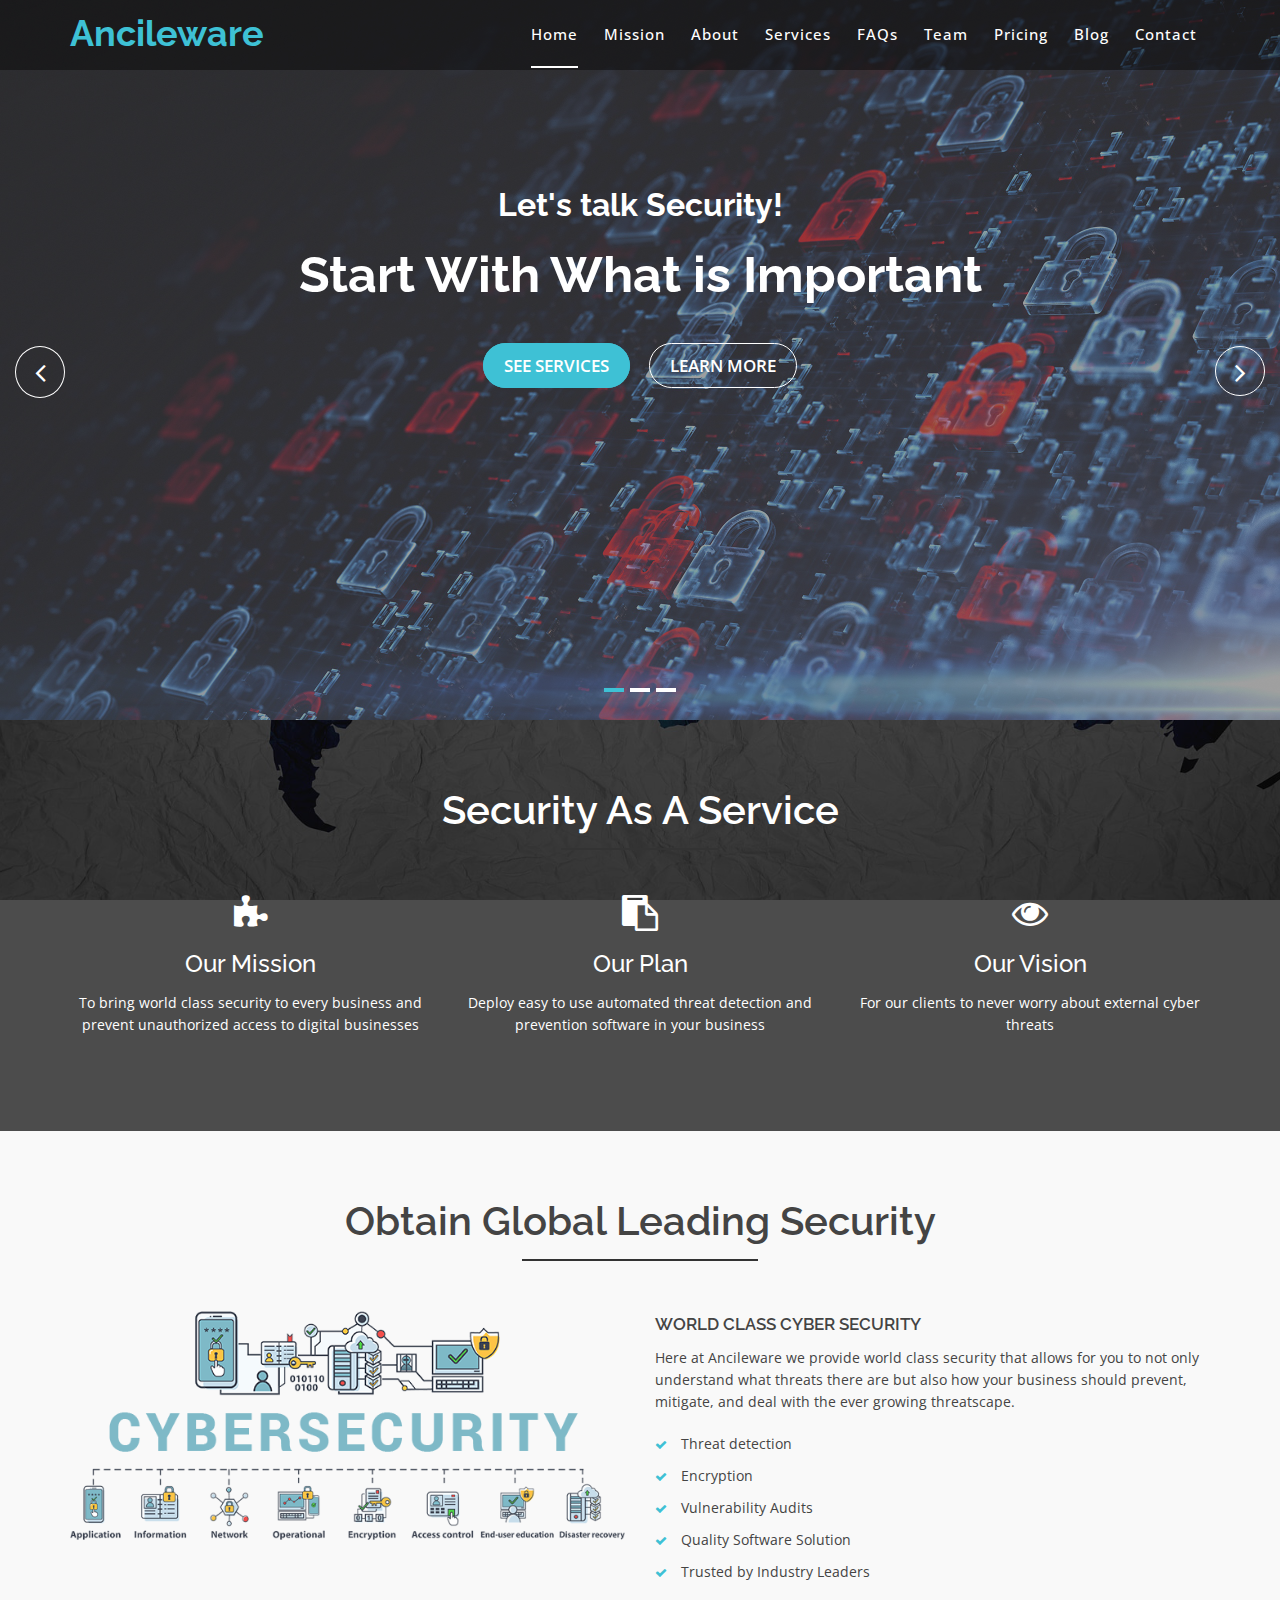
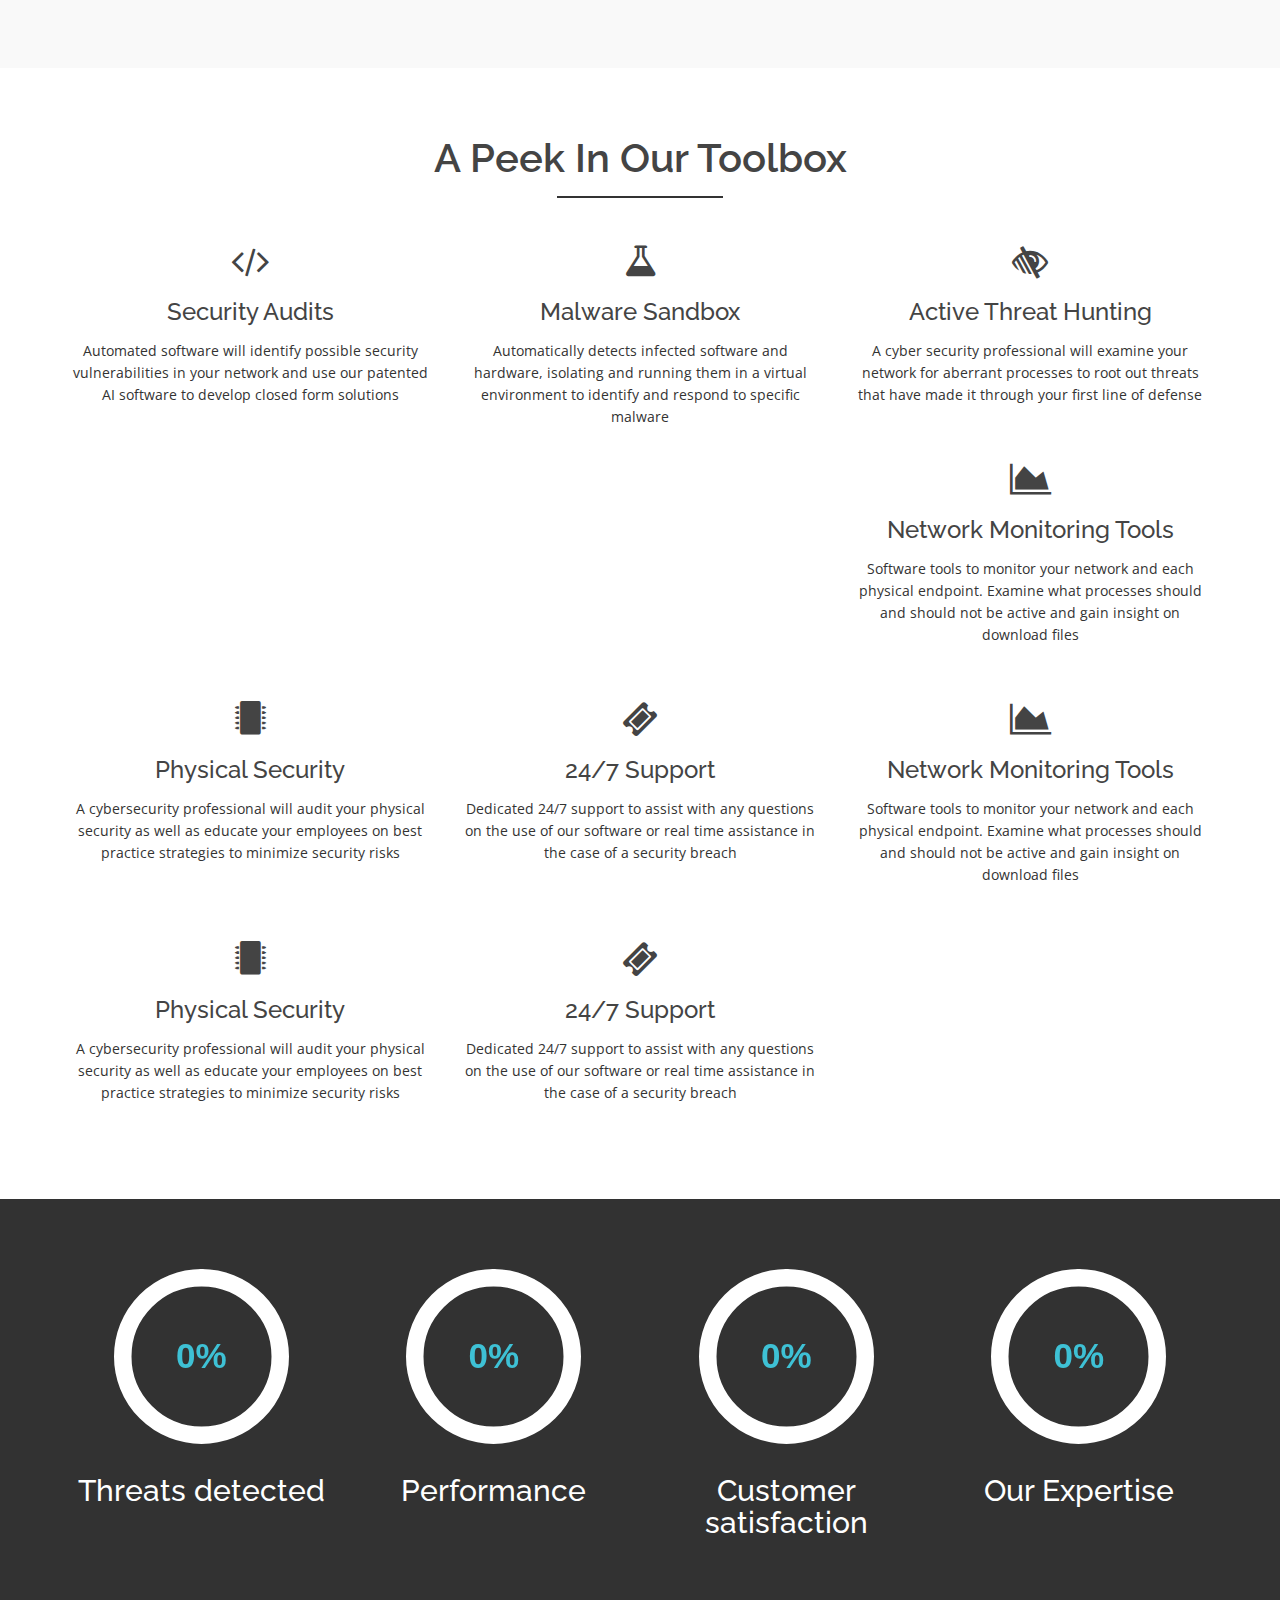
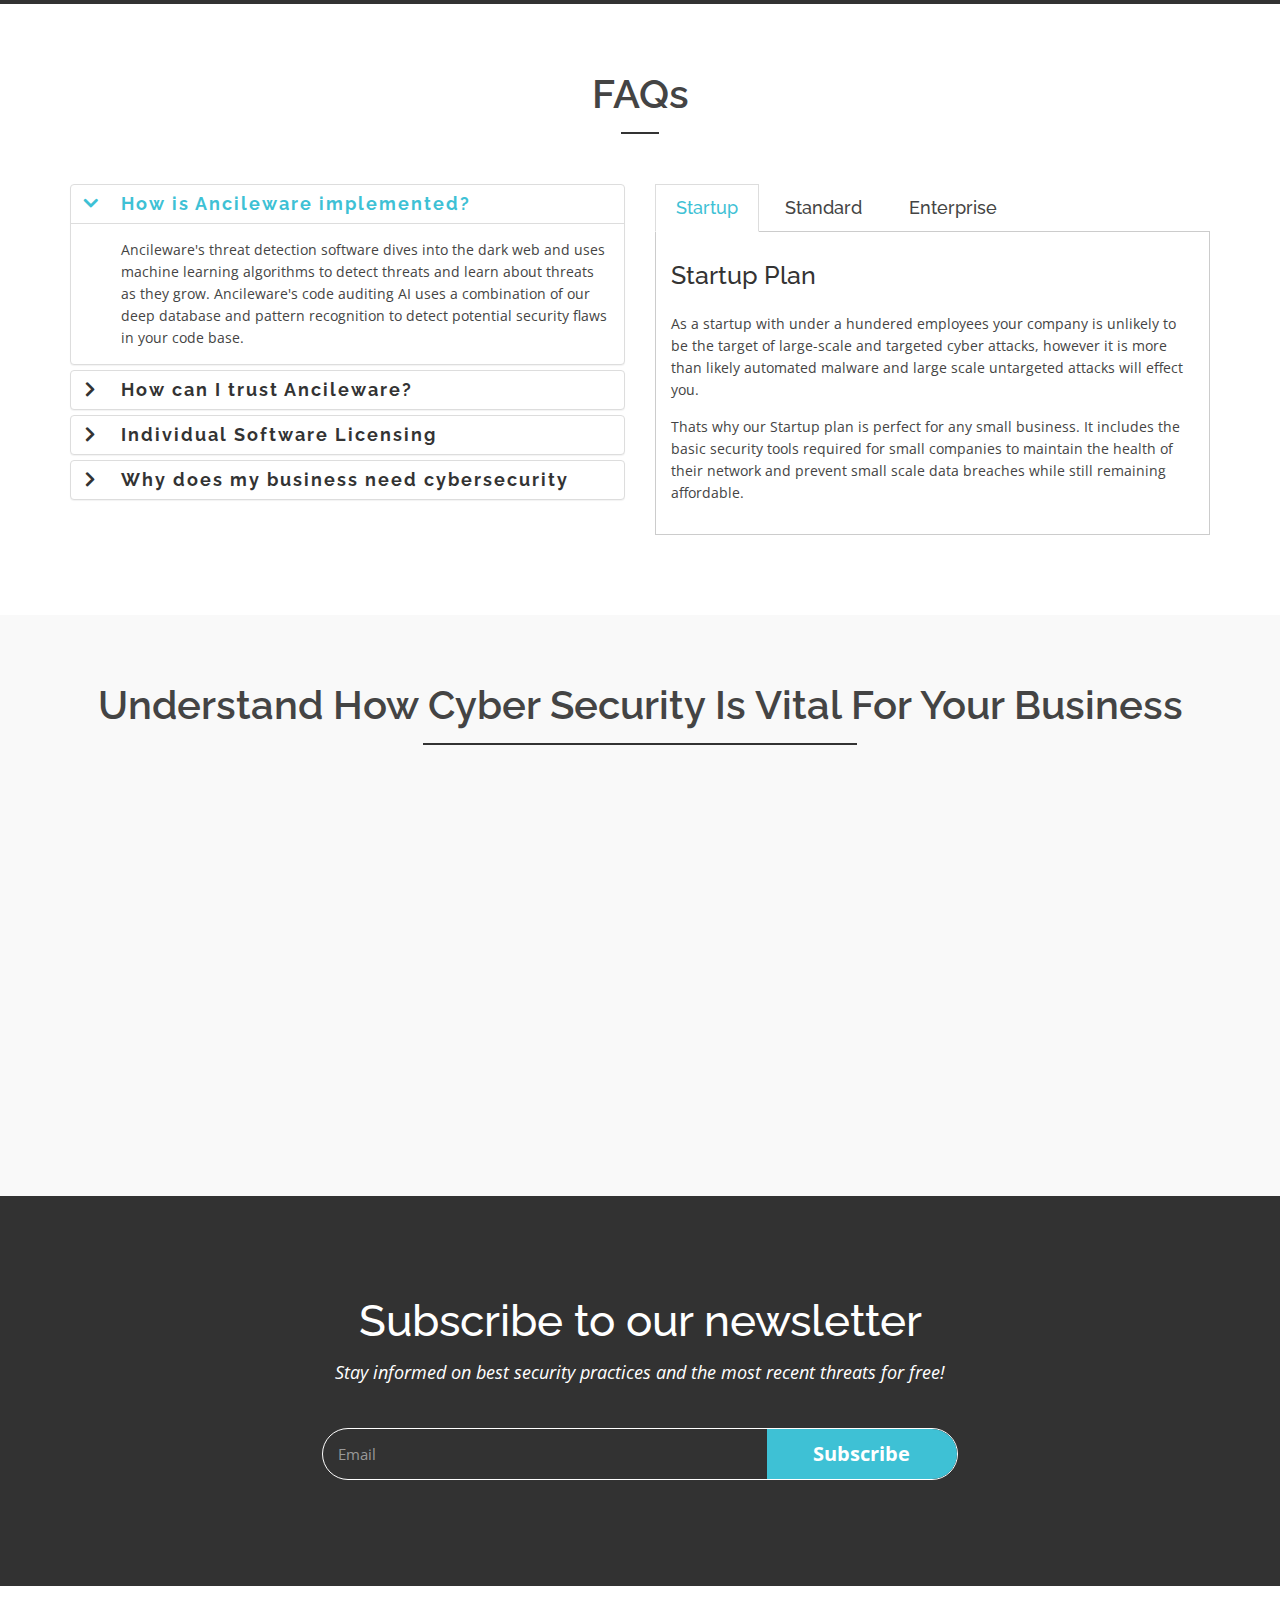
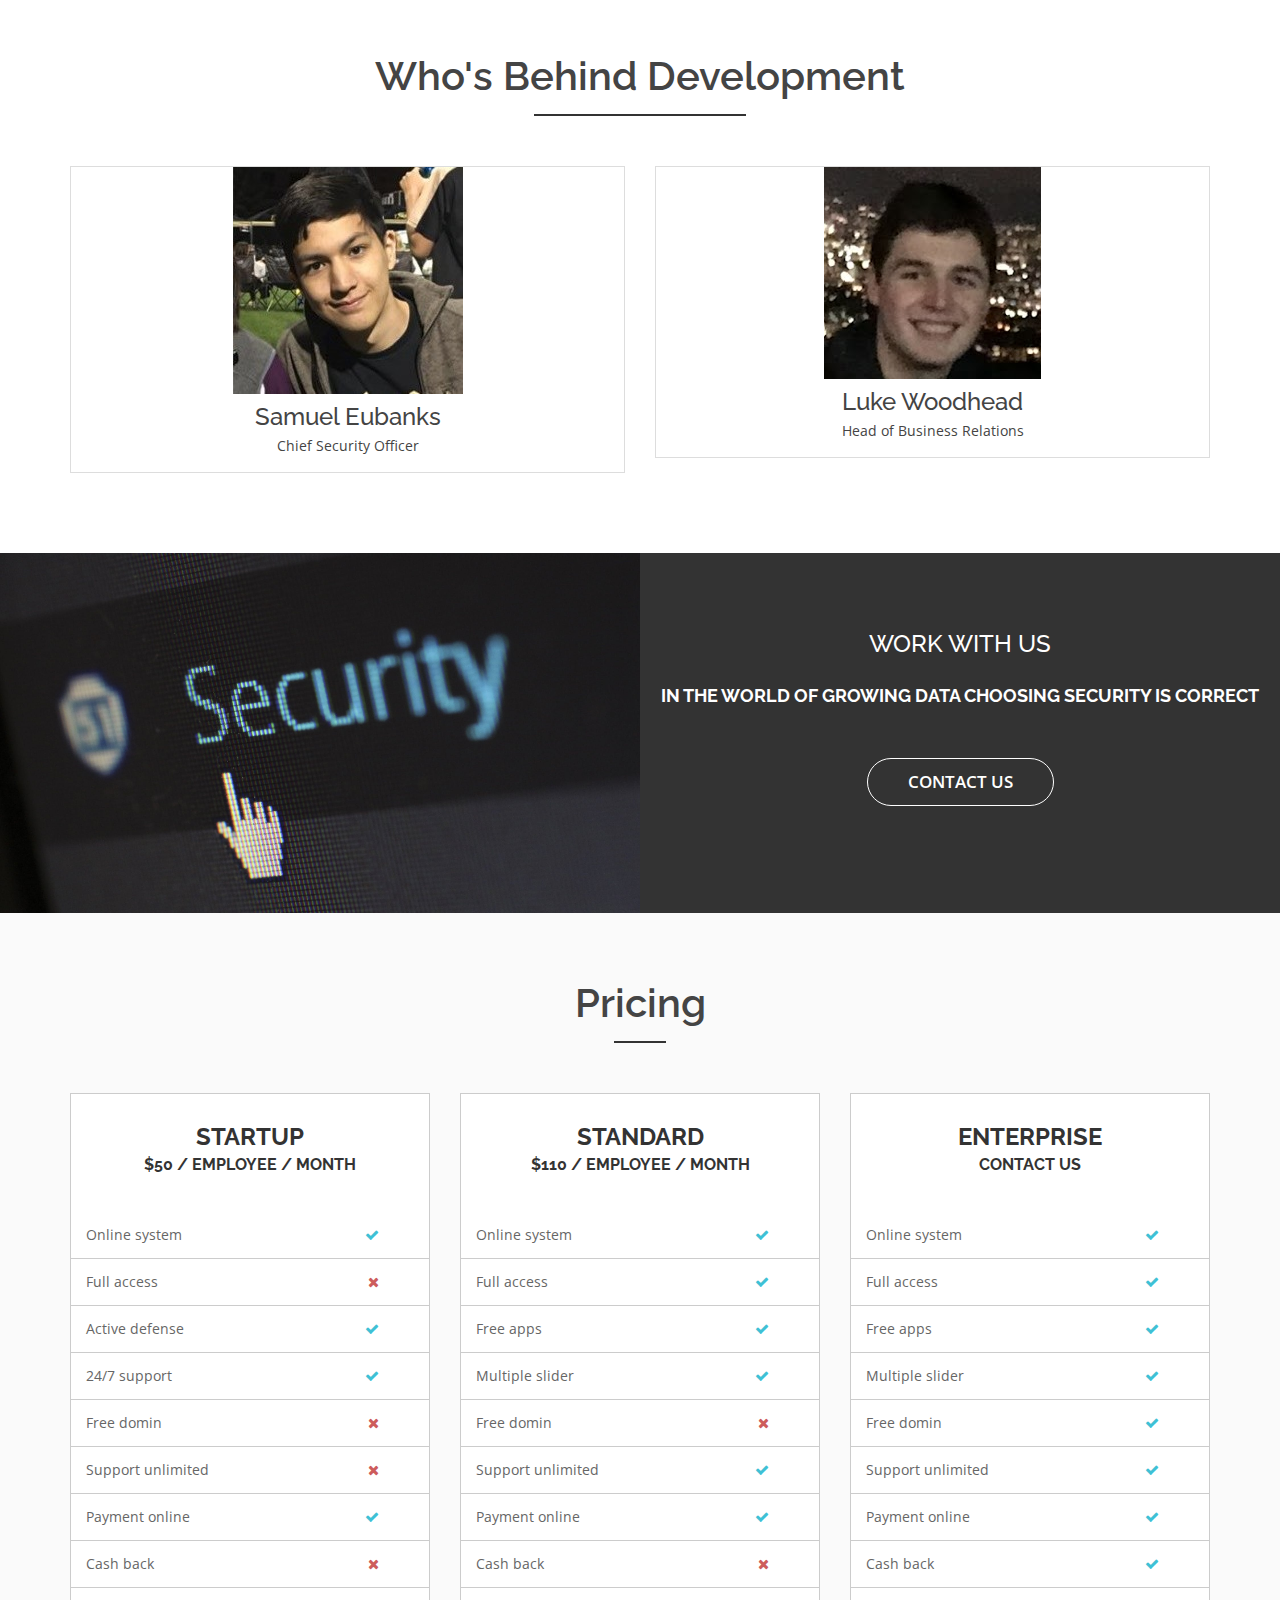
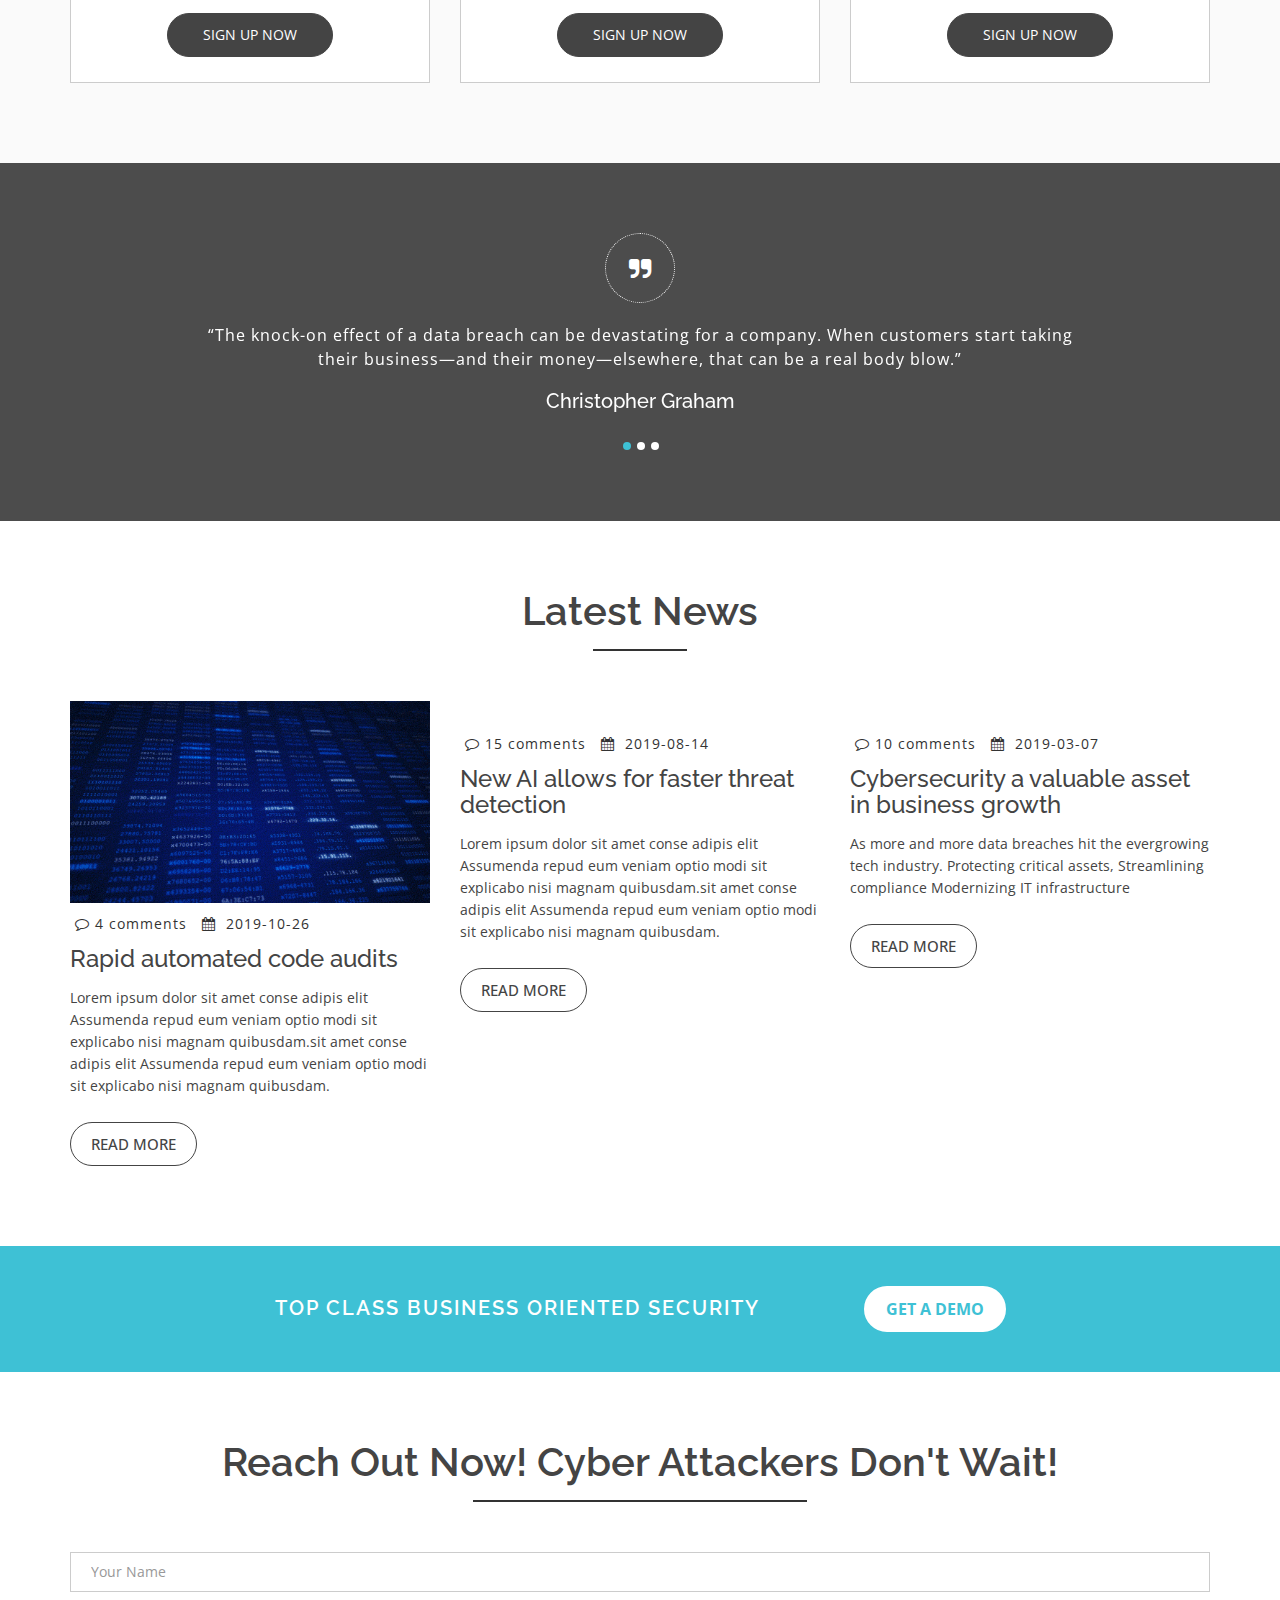
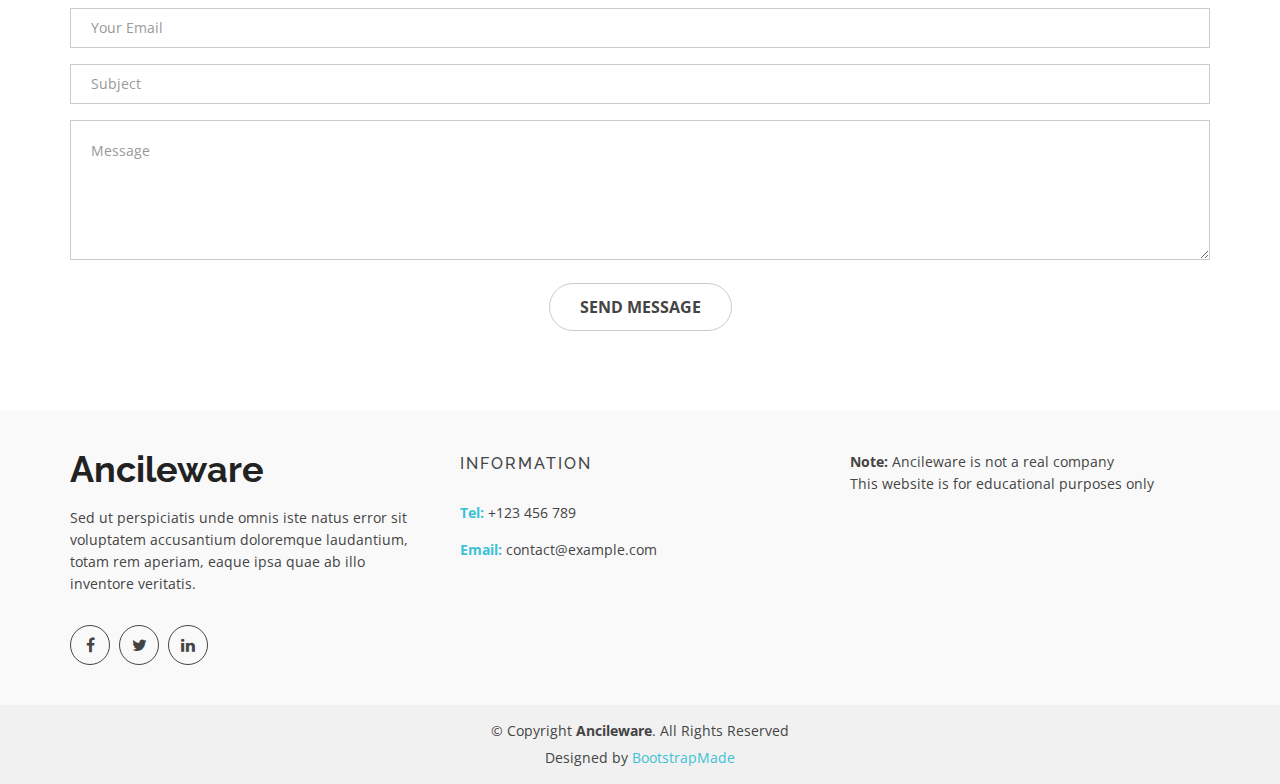
==== commit 8bab373d: "Add youtube video and add faq in header" ====
--- a/index.html
+++ b/index.html
@@ -91,6 +91,9 @@
                     <a class="page-scroll" href="#services">Services</a>
                   </li>
                   <li>
+                      <a class="page-scroll" href="#faqs">FAQs</a>
+                    </li>
+                  <li>
                     <a class="page-scroll" href="#team">Team</a>
                   </li>
                   <li>
@@ -201,7 +204,6 @@
     </div>
   </div>
   <!-- End Slider Area -->
-  <!-- <iframe width="560" height="315" src="https://www.youtube-nocookie.com/embed/BSCafDlyzbI" frameborder="0" allow="accelerometer; autoplay; encrypted-media; gyroscope; picture-in-picture" allowfullscreen></iframe> -->
 
   <div id="mission" class="mission-area ">
     <div class="mission-inner area-padding">
@@ -576,7 +578,7 @@
   <!-- our-skill-area end -->
 
   <!-- Faq area start -->
-  <div class="faq-area area-padding">
+  <div id="faqs" class="faq-area area-padding">
     <div class="container">
       <div class="row">
         <div class="col-md-12 col-sm-12 col-xs-12">
@@ -730,6 +732,20 @@
     </div>
   </div>
   <!-- End Faq Area -->
+
+  <div class="video-area area-padding">
+    <div class="container video-center">
+        <div class="row">
+            <div class="col-md-12 col-sm-12 col-xs-12">
+              <div class="section-headline text-center">
+                <h2>Understand How Cyber Security Is Vital For Your Business</h2>
+              </div>
+            </div>
+          </div>
+      <iframe width="560" height="315" src="https://www.youtube-nocookie.com/embed/BSCafDlyzbI" frameborder="0" allow="accelerometer; autoplay; encrypted-media; gyroscope; picture-in-picture" allowfullscreen></iframe>
+    </div>
+  </div>
+
 
   <!-- Start Wellcome Area -->
   <div class="wellcome-area">
--- a/css/style.css
+++ b/css/style.css
@@ -2480,6 +2480,14 @@
   padding-top: 30px;
 }
 
+.video-area {
+  background-color: #f9f9f9;
+}
+
+.video-center {
+  text-align: center;
+}
+
 /*----------------------------------------
  .End CSS
 ----------------------------------------*/
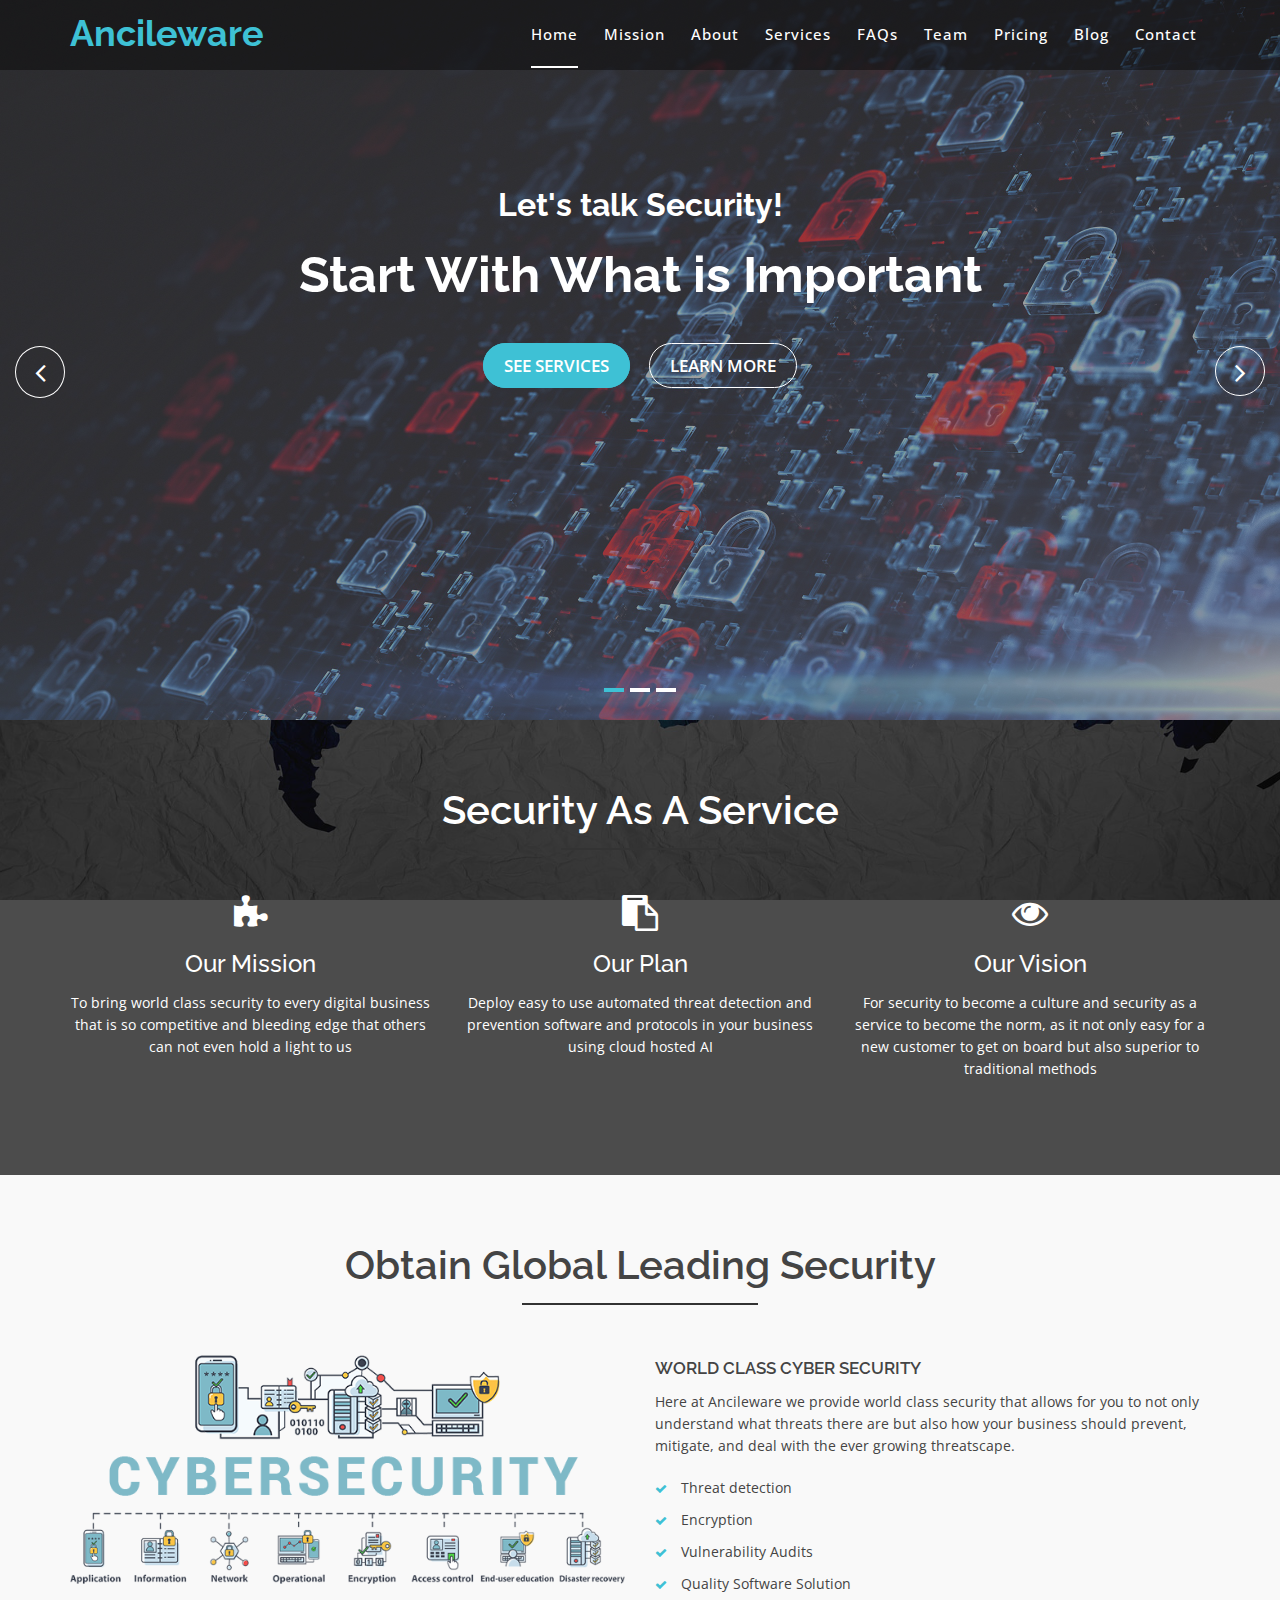
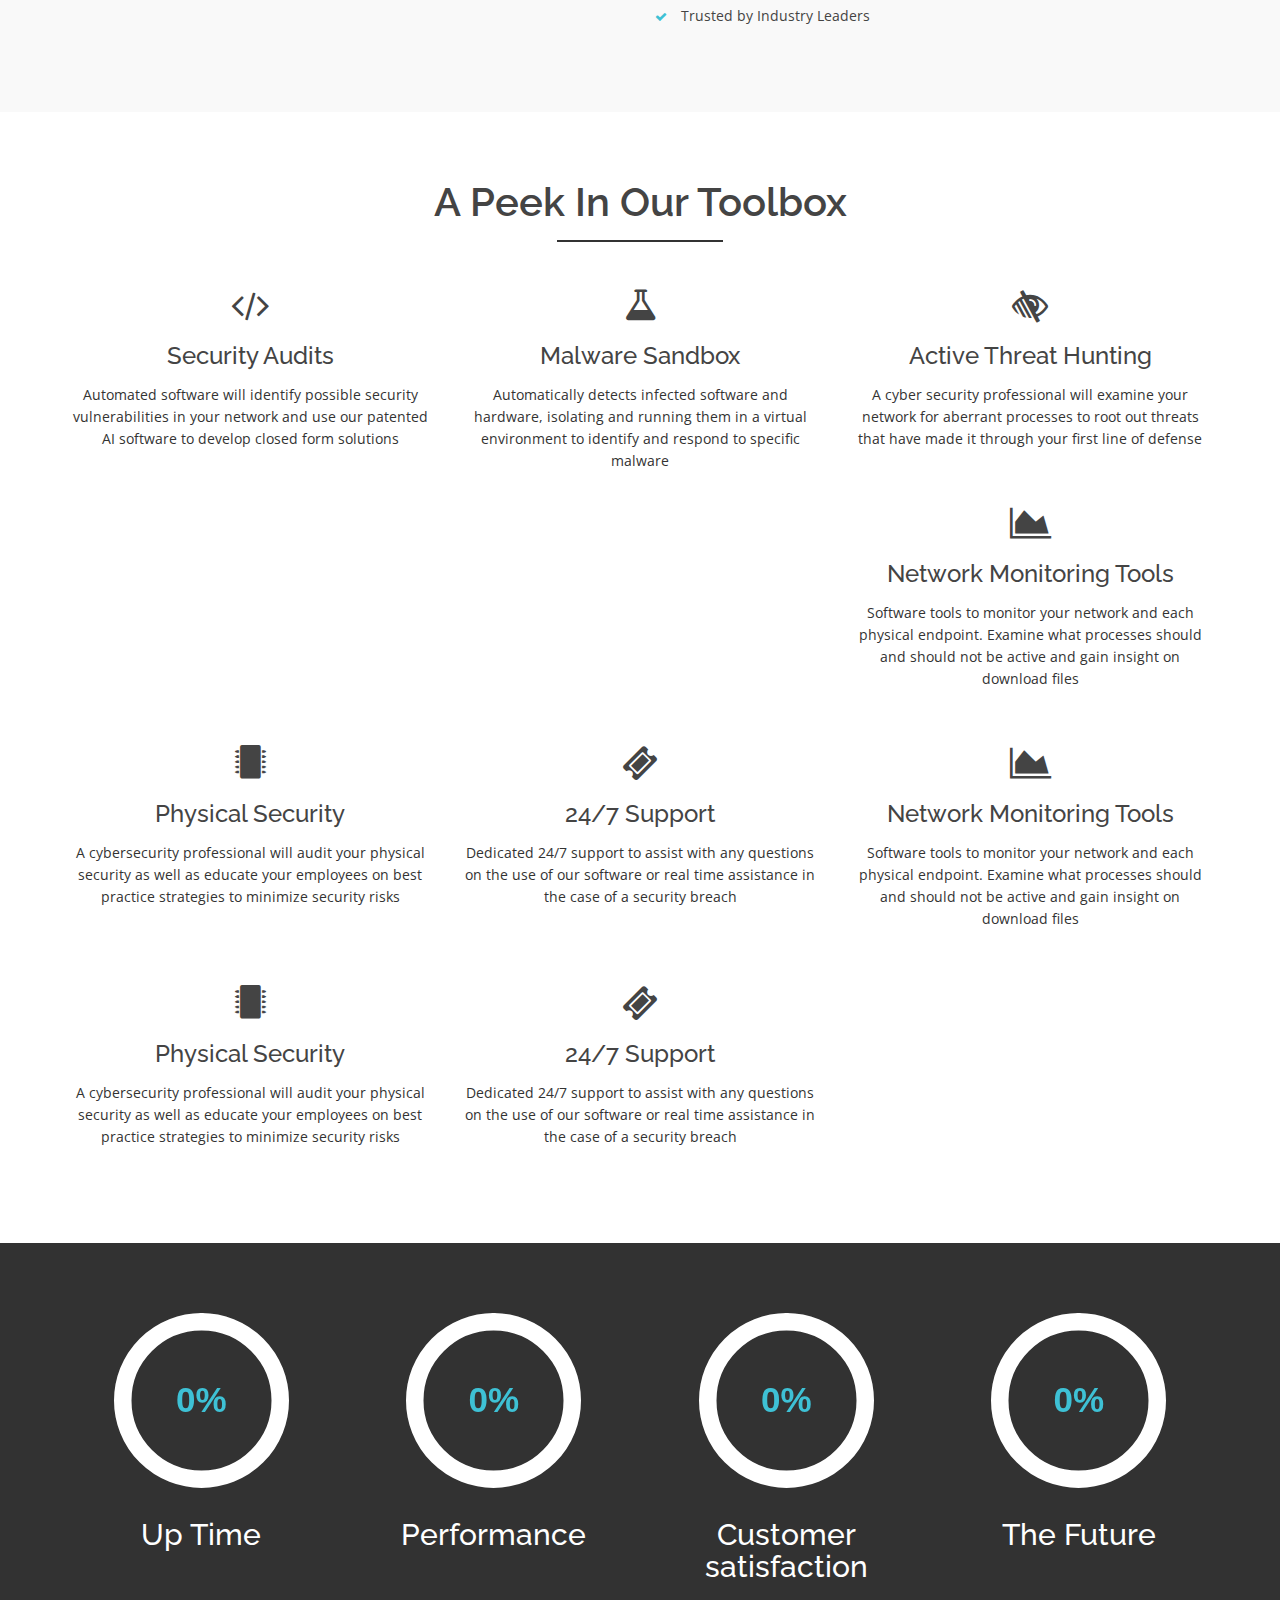
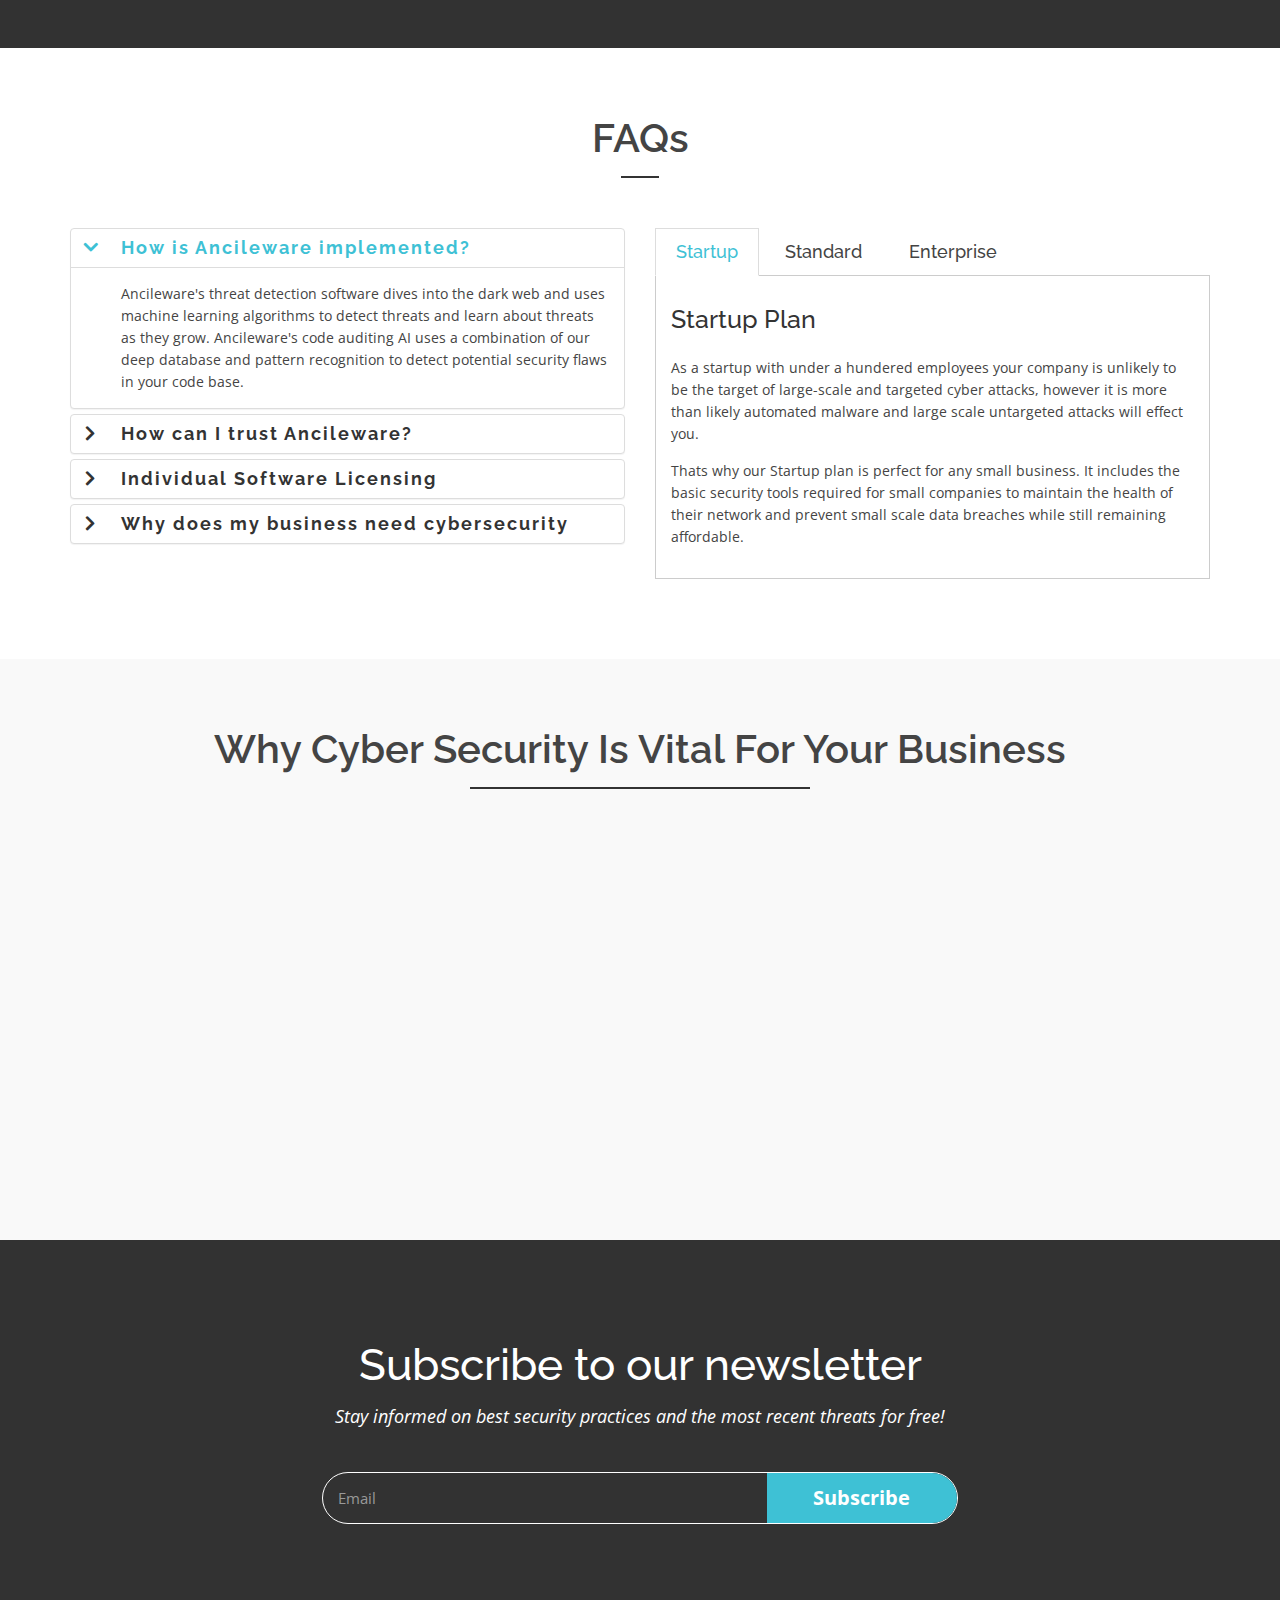
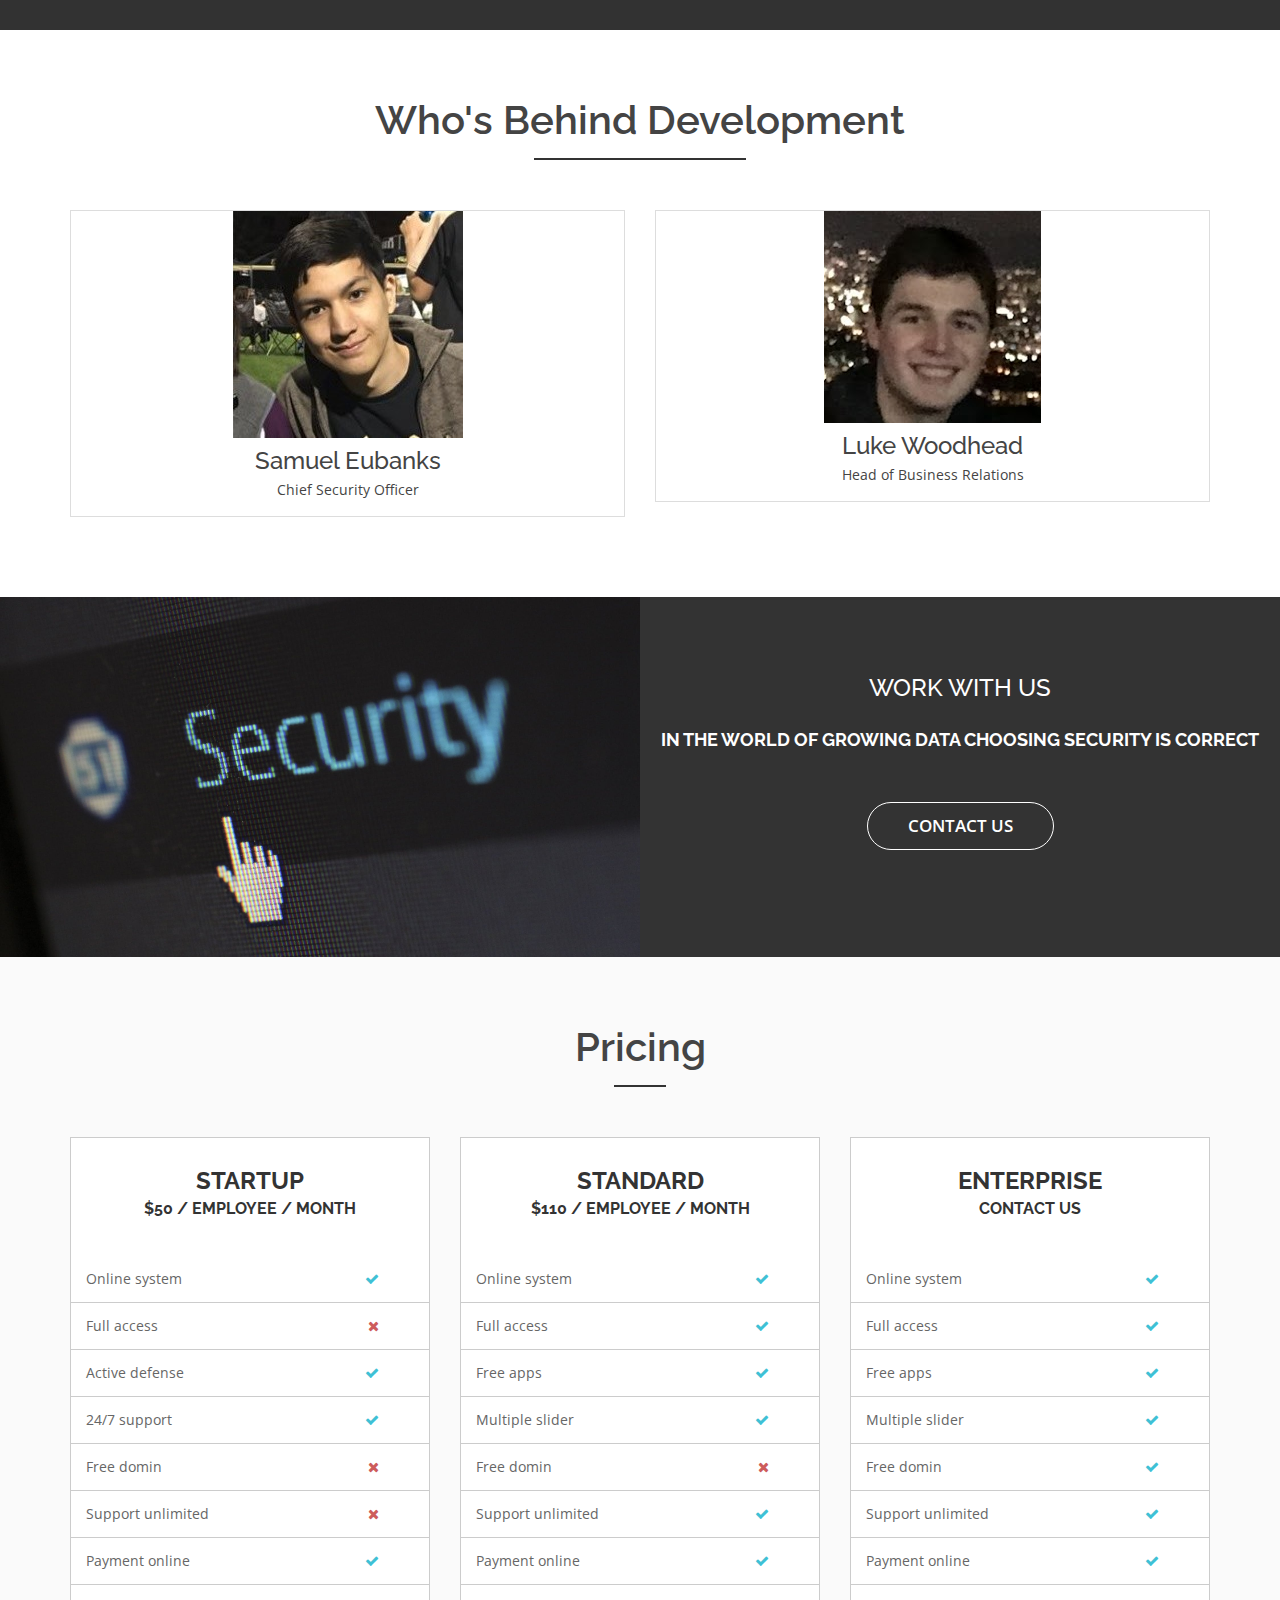
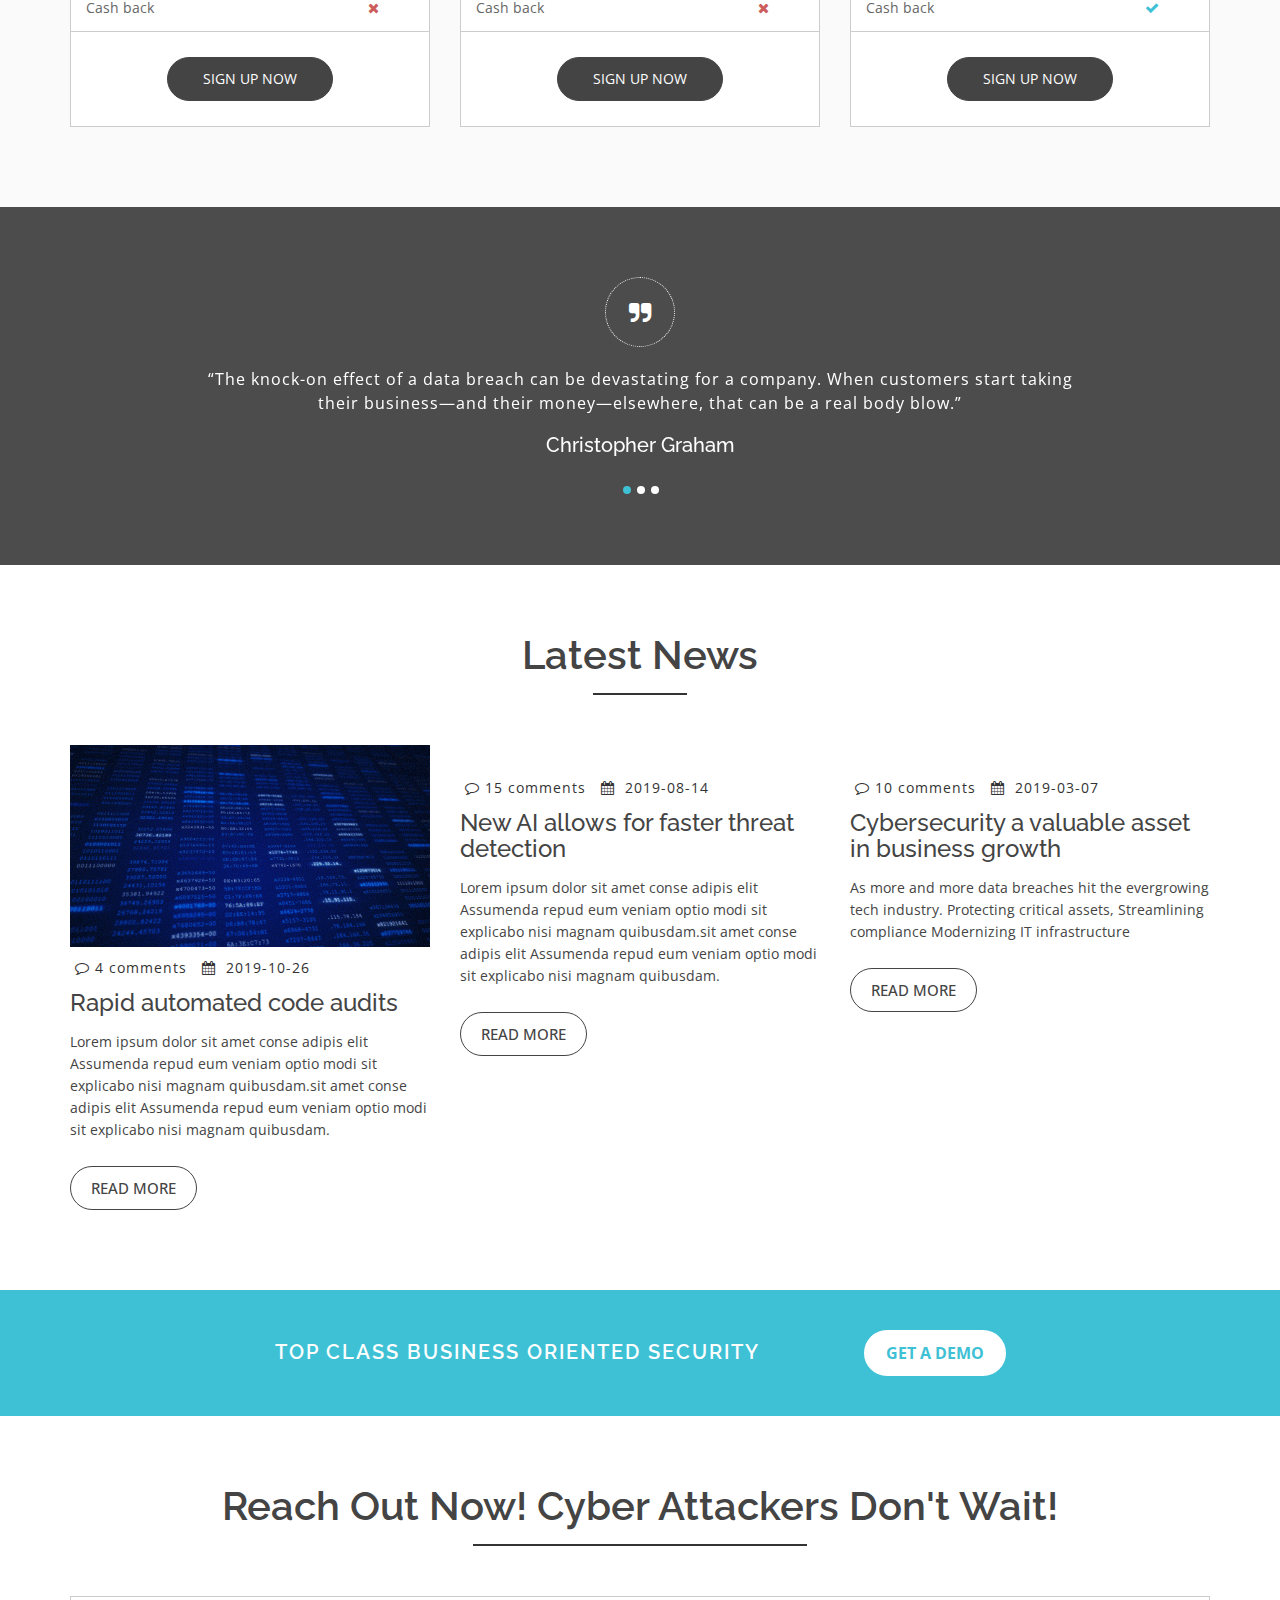
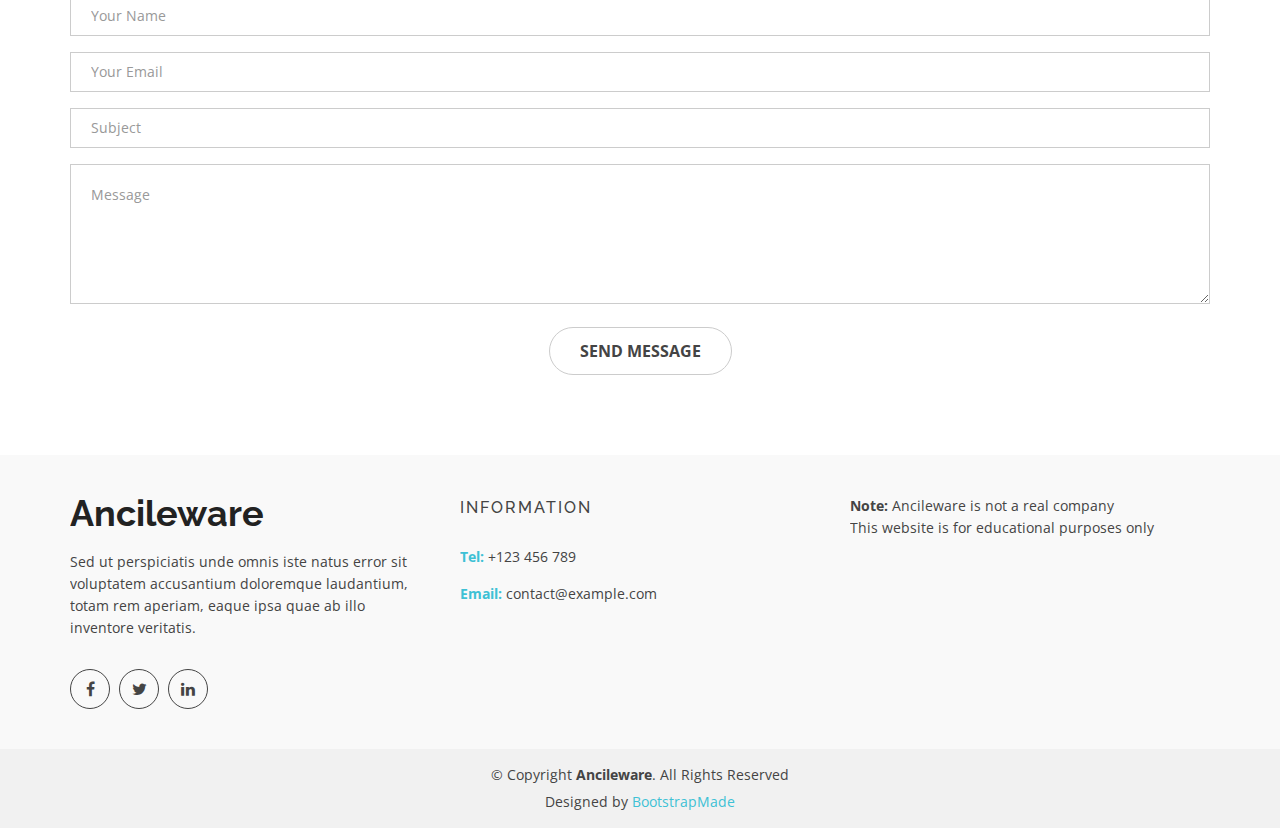
==== commit 9b038f6b: "Update some text" ====
--- a/index.html
+++ b/index.html
@@ -228,8 +228,7 @@
                     </a>
                     <h4>Our Mission</h4>
                     <p>
-                      To bring world class security to every business and prevent unauthorized access to digital
-                      businesses
+                      To bring world class security to every digital business that is so competitive and bleeding edge that others can not even hold a light to us
                     </p>
                   </div>
                 </div>
@@ -245,7 +244,7 @@
                     </a>
                     <h4>Our Plan</h4>
                     <p>
-                      Deploy easy to use automated threat detection and prevention software in your business
+                      Deploy easy to use automated threat detection and prevention software and protocols in your business using cloud hosted AI 
                     </p>
                   </div>
                 </div>
@@ -262,7 +261,7 @@
                     </a>
                     <h4>Our Vision</h4>
                     <p>
-                      For our clients to never worry about external cyber threats
+                      For security to become a culture and security as a service to become the norm, as it not only easy for a new customer to get on board but also superior to traditional methods
                     </p>
                   </div>
                 </div>
@@ -532,7 +531,7 @@
                 <div class="progress-circular">
                   <input type="text" class="knob" value="0" data-rel="100" data-linecap="round" data-width="175"
                     data-bgcolor="#fff" data-fgcolor="#3EC1D5" data-thickness=".20" data-readonly="true" disabled>
-                  <h3 class="progress-h4">Threats detected</h3>
+                  <h3 class="progress-h4">Up Time</h3>
                 </div>
               </div>
             </div>
@@ -565,7 +564,7 @@
                 <div class="progress-circular">
                   <input type="text" class="knob" value="0" data-rel="100" data-linecap="round" data-width="175"
                     data-bgcolor="#fff" data-fgcolor="#3EC1D5" data-thickness=".20" data-readonly="true" disabled>
-                  <h3 class="progress-h4">Our Expertise</h3>
+                  <h3 class="progress-h4">The Future</h3>
                 </div>
               </div>
             </div>
@@ -738,7 +737,7 @@
         <div class="row">
             <div class="col-md-12 col-sm-12 col-xs-12">
               <div class="section-headline text-center">
-                <h2>Understand How Cyber Security Is Vital For Your Business</h2>
+                <h2>Why Cyber Security Is Vital For Your Business</h2>
               </div>
             </div>
           </div>
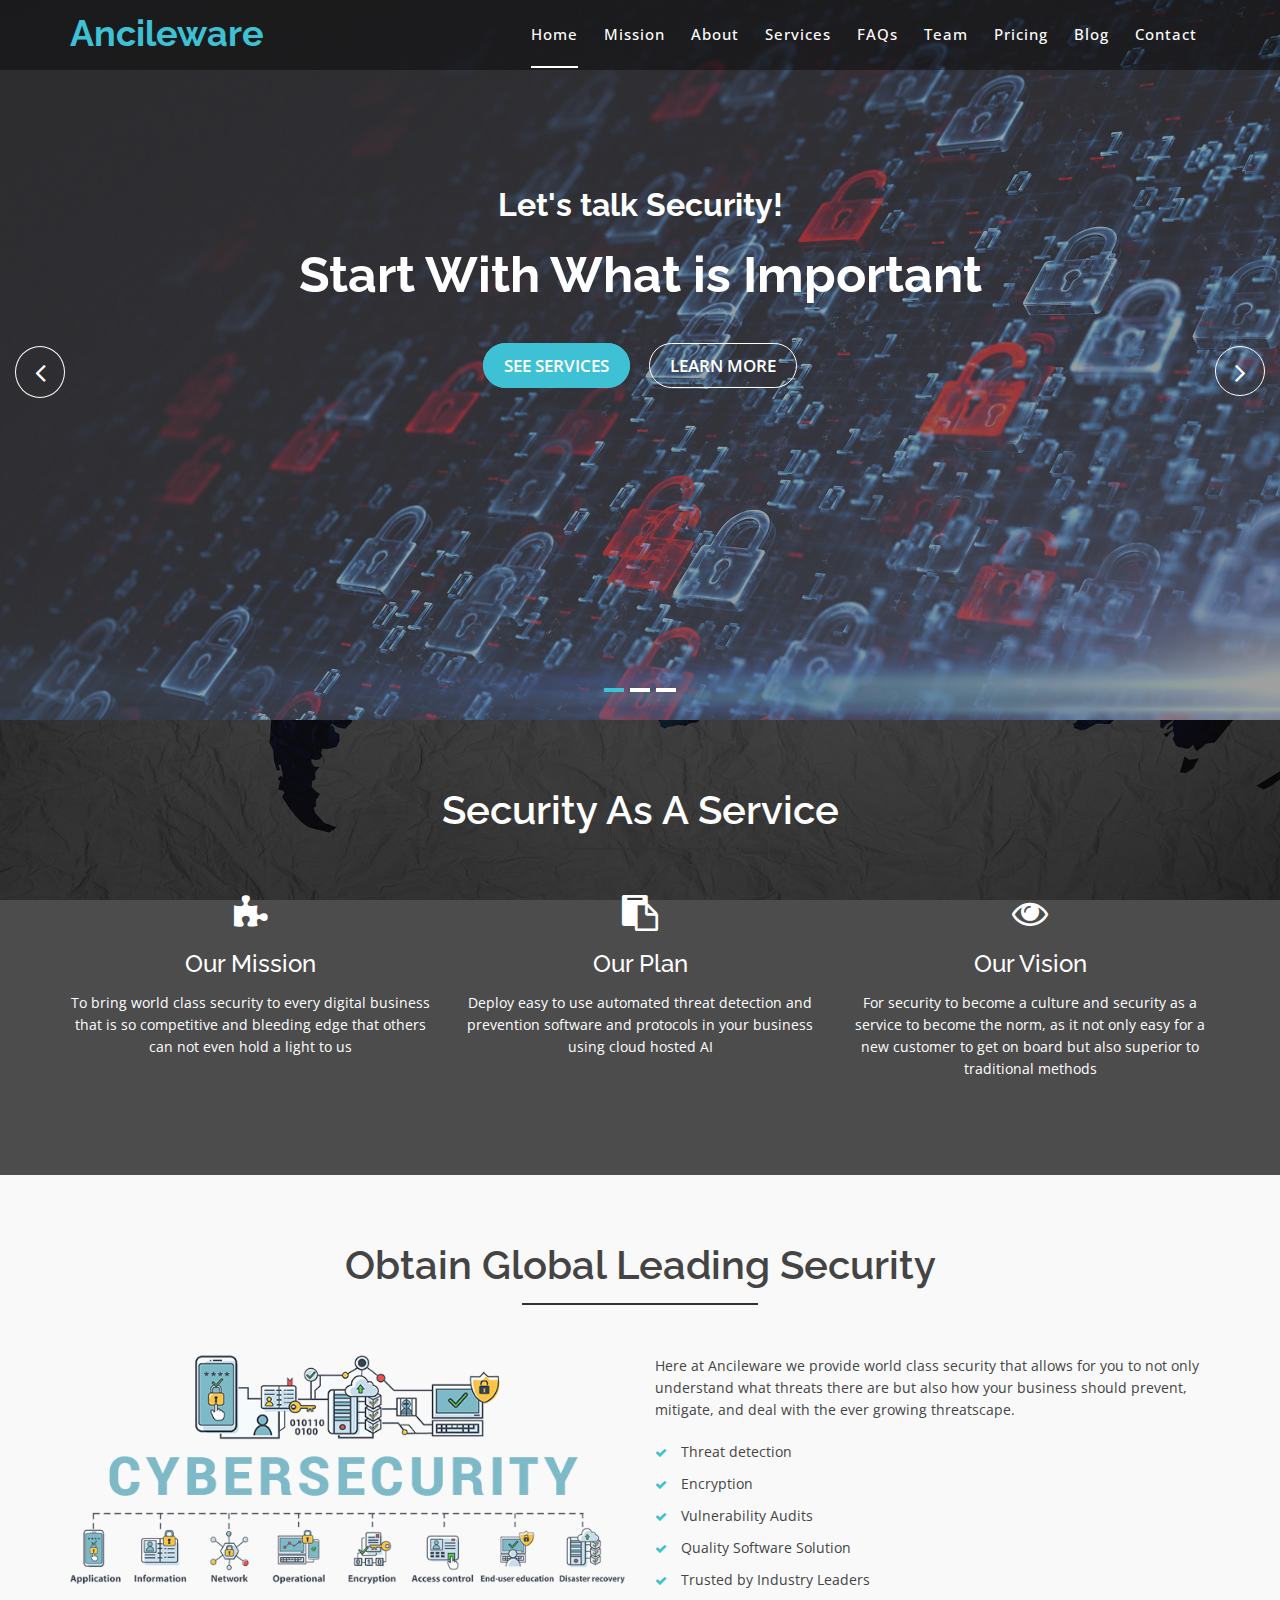
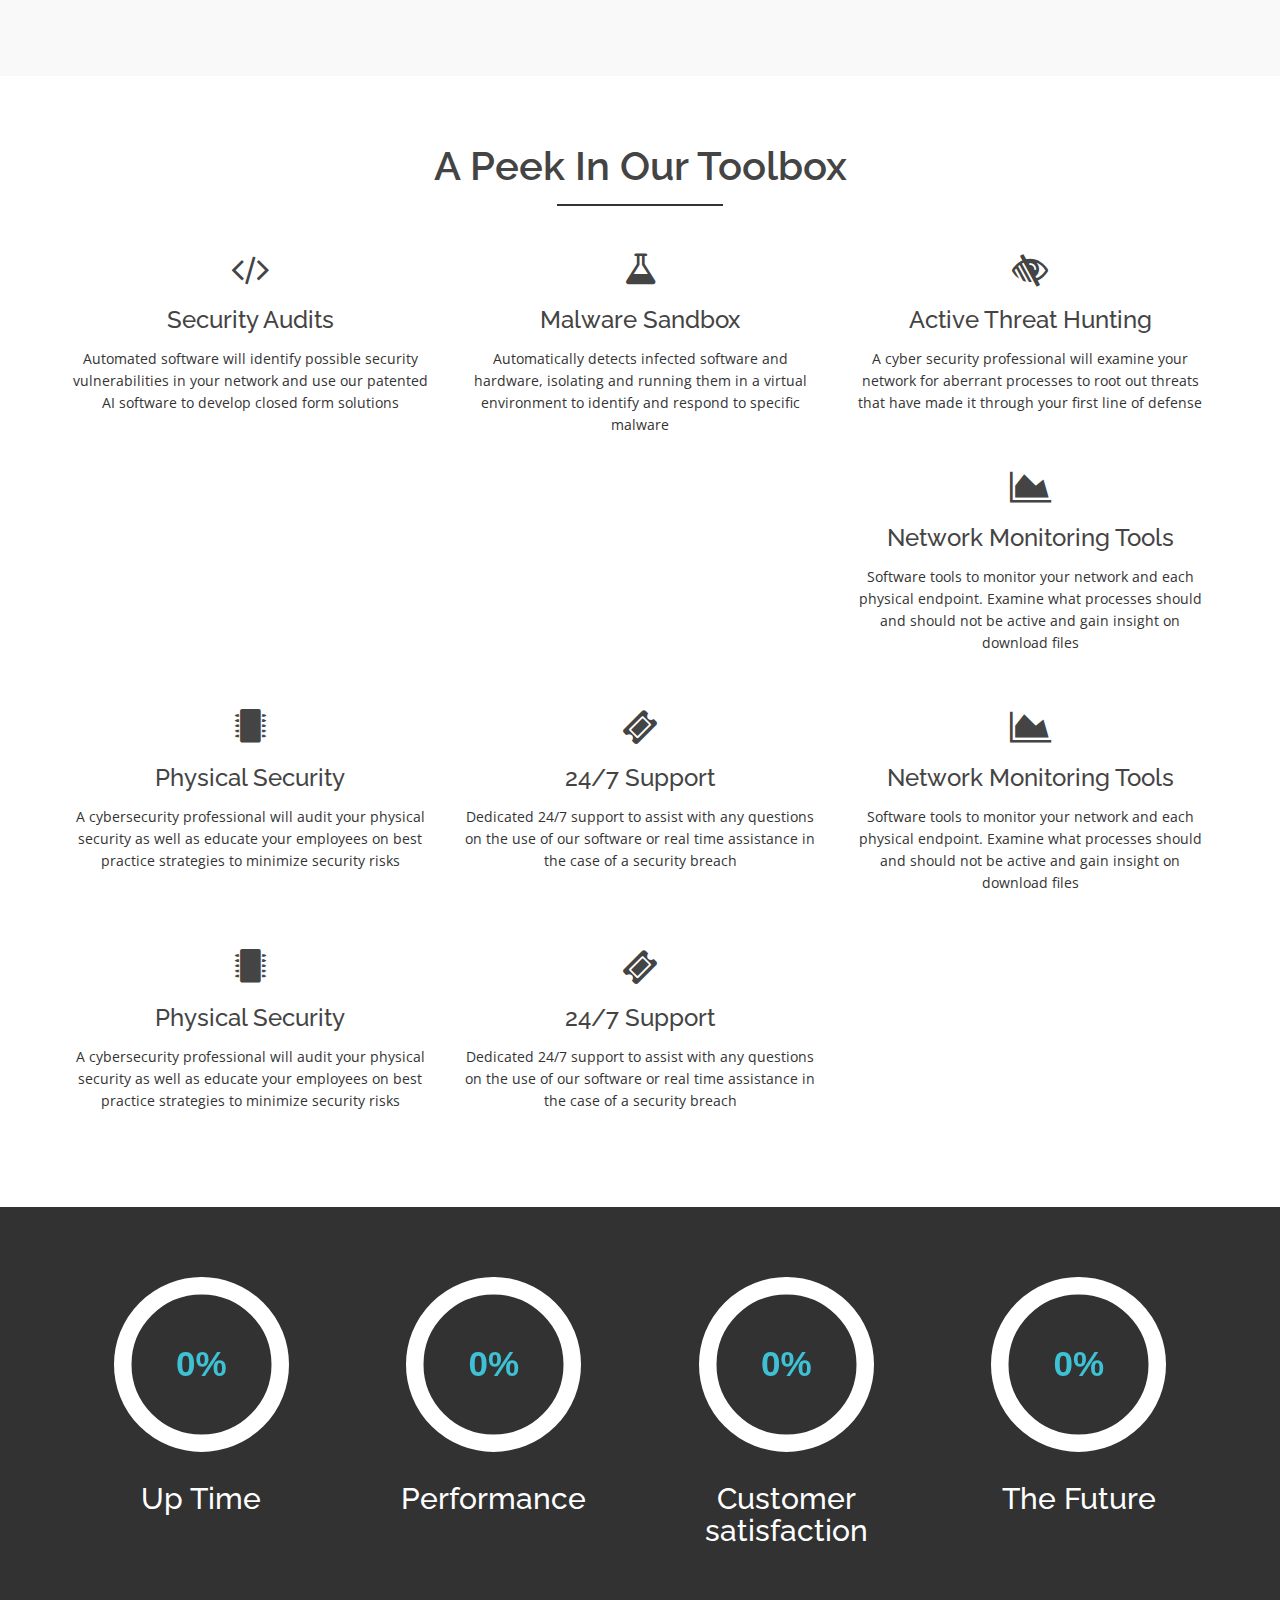
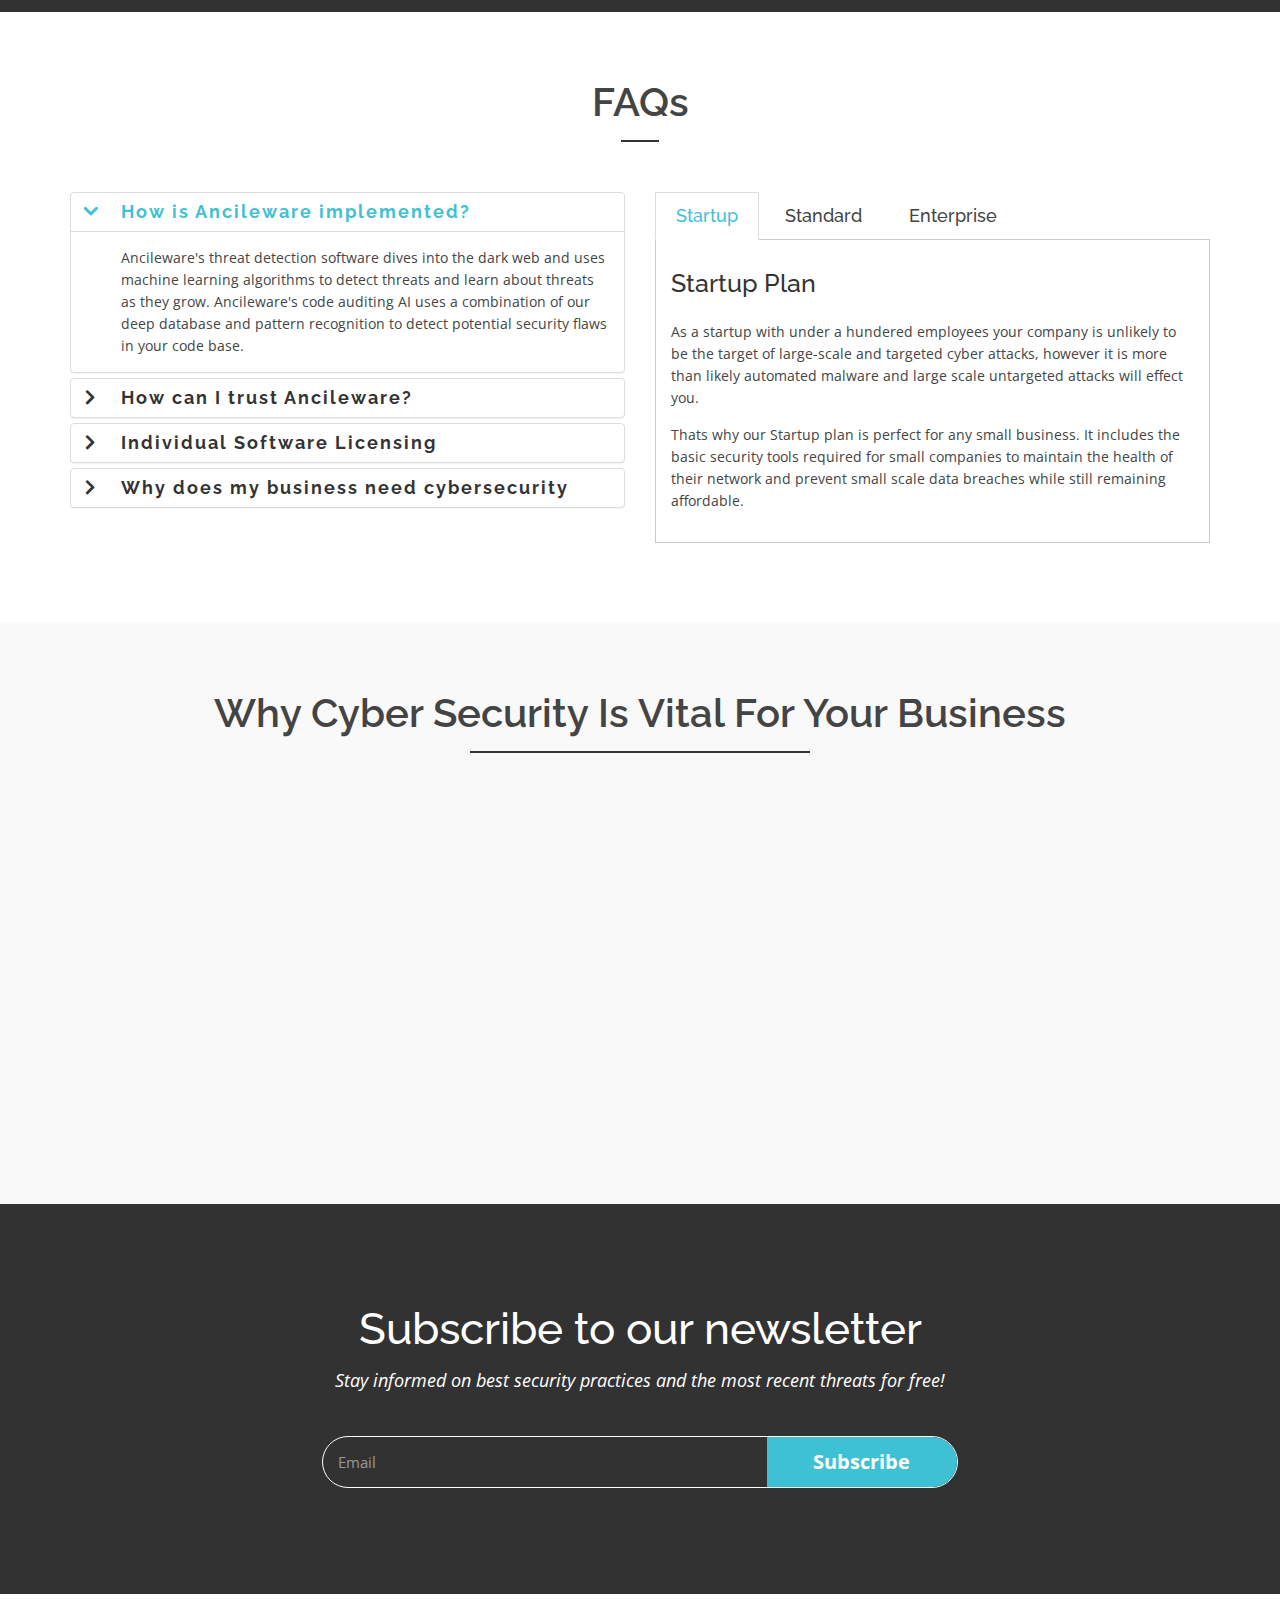
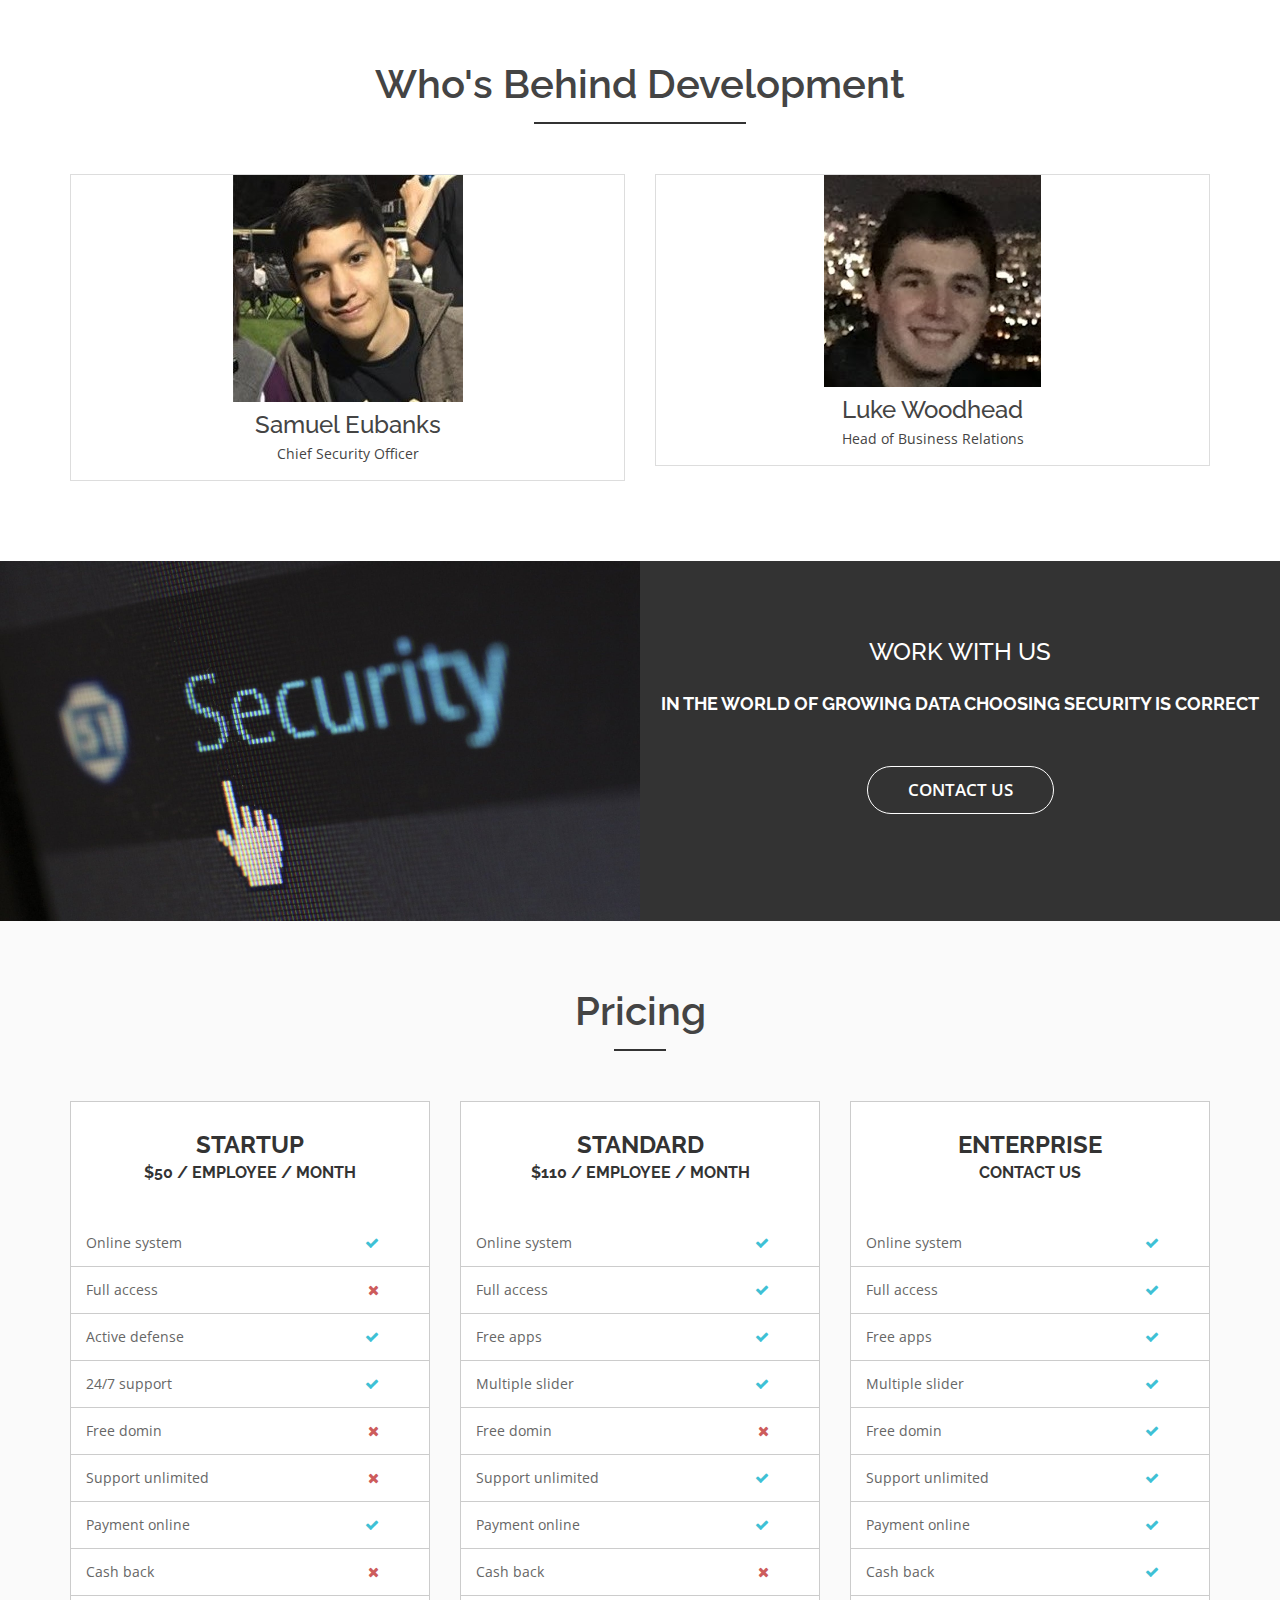
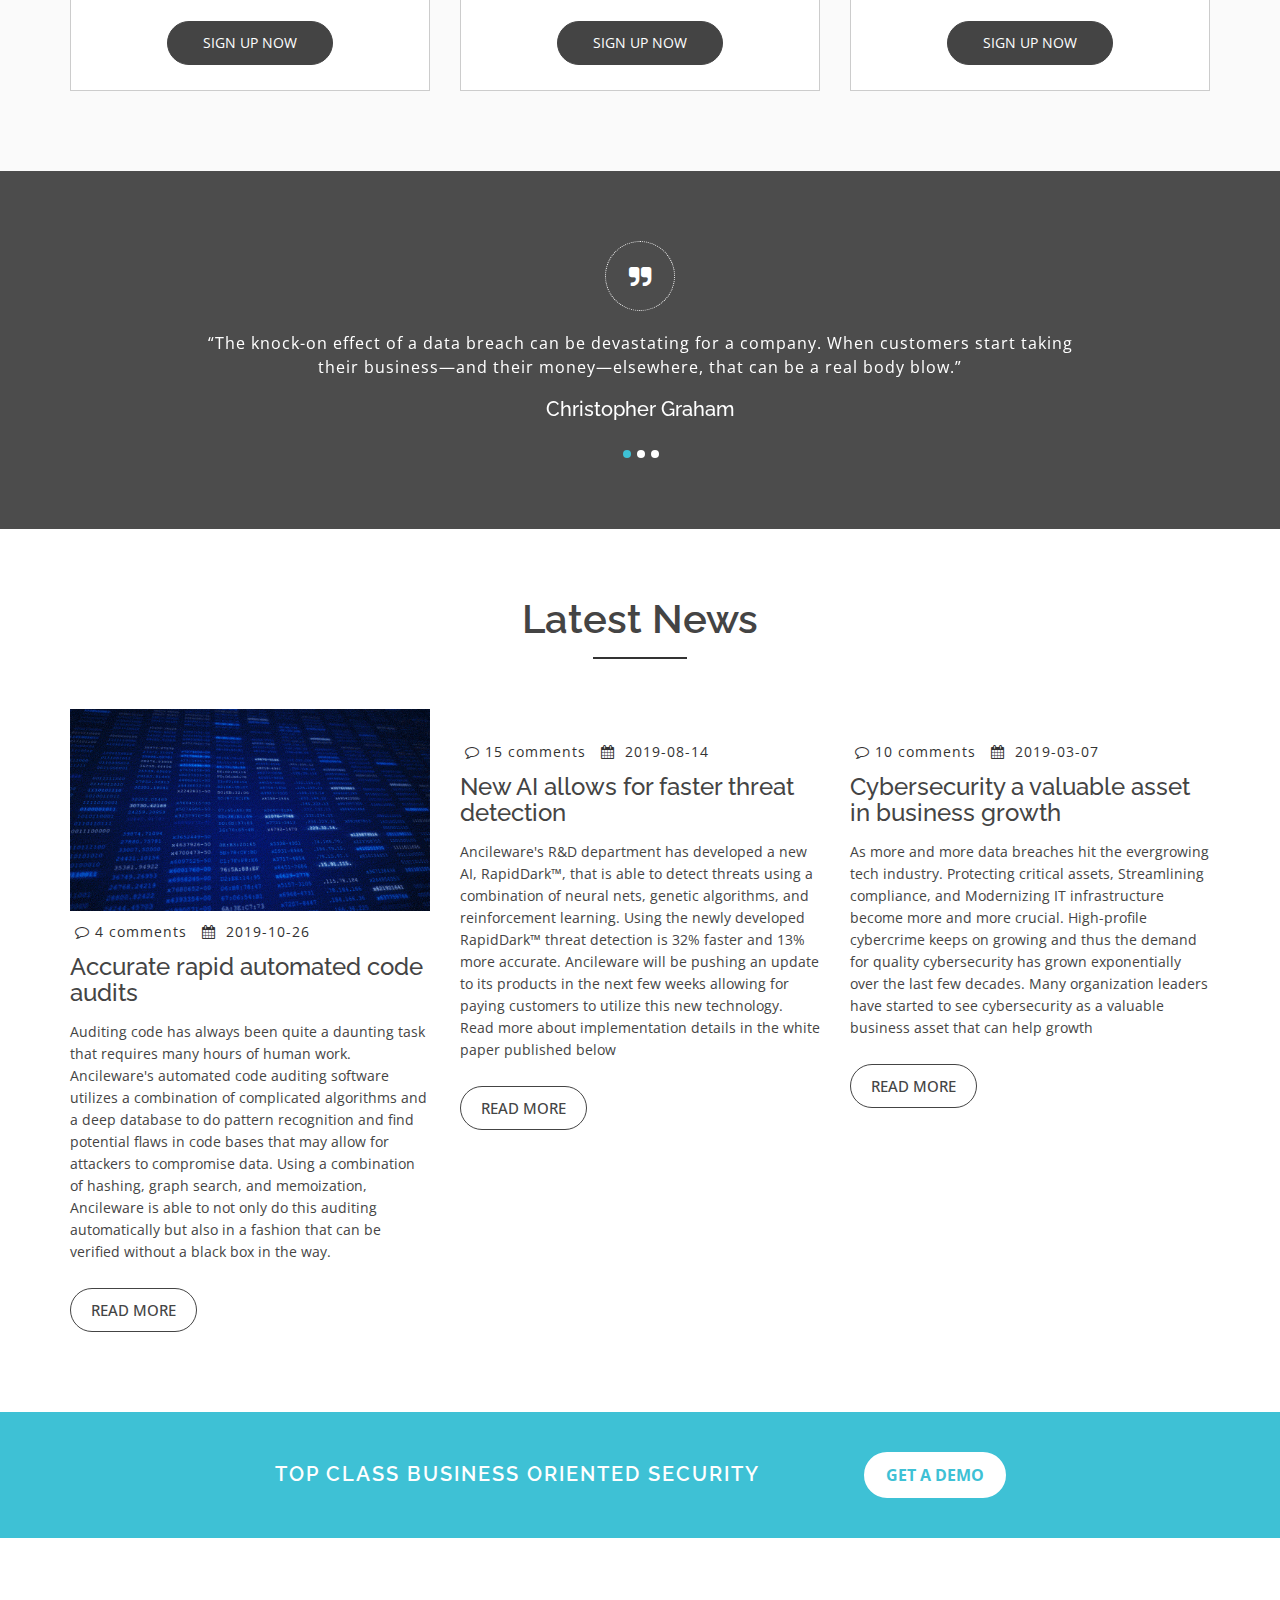
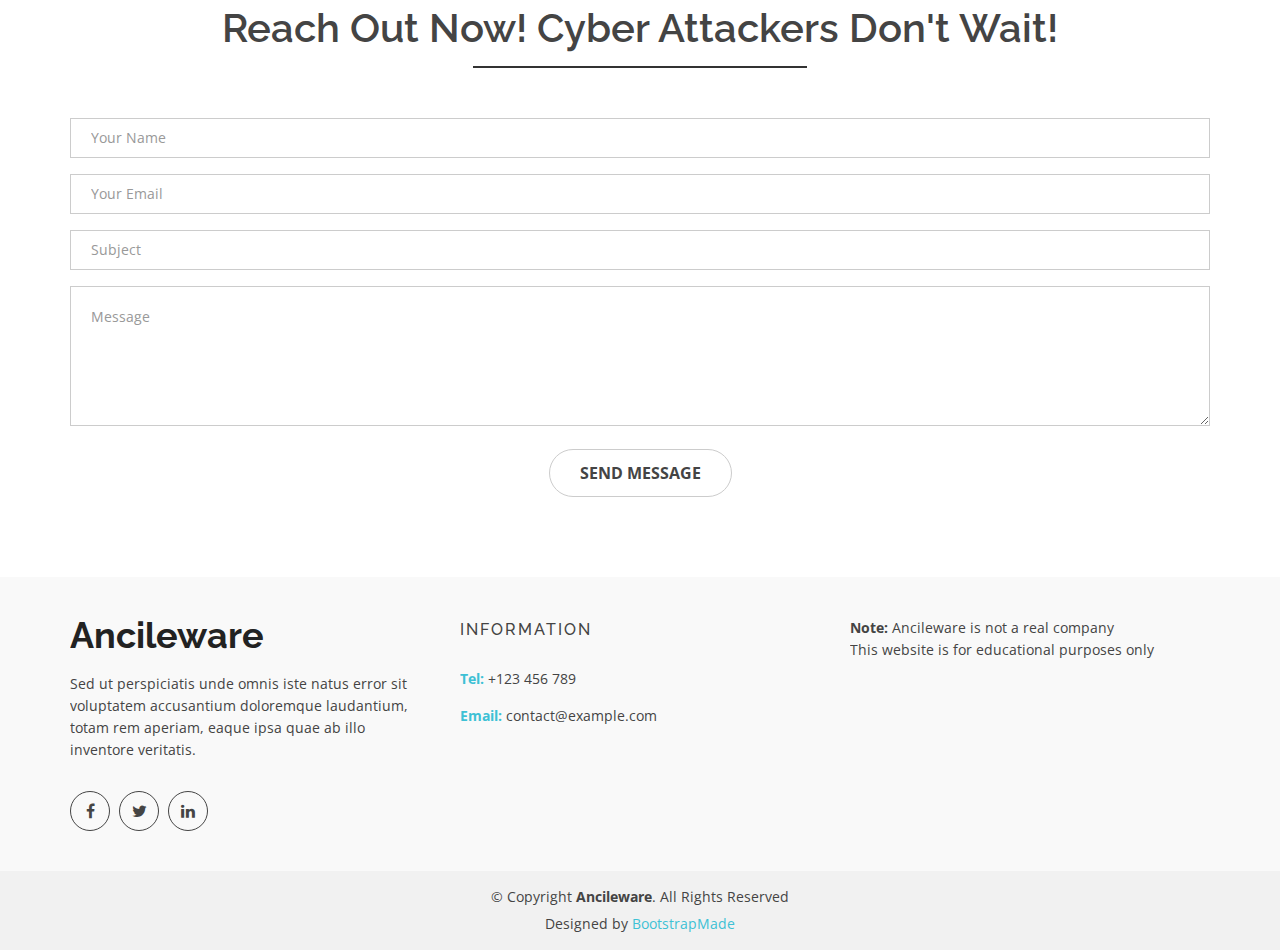
==== commit 9fa7387e: "Update blog" ====
--- a/index.html
+++ b/index.html
@@ -3,7 +3,7 @@
 
 <head>
   <meta charset="utf-8">
-  <title>Ancileware</title>
+  <title>Ancileware - Seamlessly Automated Security</title>
   <meta content="width=device-width, initial-scale=1.0" name="viewport">
   <meta content="" name="keywords">
   <meta content="" name="description">
@@ -91,8 +91,8 @@
                     <a class="page-scroll" href="#services">Services</a>
                   </li>
                   <li>
-                      <a class="page-scroll" href="#faqs">FAQs</a>
-                    </li>
+                    <a class="page-scroll" href="#faqs">FAQs</a>
+                  </li>
                   <li>
                     <a class="page-scroll" href="#team">Team</a>
                   </li>
@@ -160,7 +160,7 @@
               <div class="slider-content text-center">
                 <!-- layer 1 -->
                 <div class="layer-1-1 hidden-xs wow slideInUp" data-wow-duration="2s" data-wow-delay=".2s">
-                  <h2 class="title1">Seamless Automated Security </h2>
+                  <h2 class="title1">Seamlessly Automated Security</h2>
                 </div>
                 <!-- layer 2 -->
                 <div class="layer-1-2 wow slideInUp" data-wow-duration="2s" data-wow-delay=".1s">
@@ -228,7 +228,8 @@
                     </a>
                     <h4>Our Mission</h4>
                     <p>
-                      To bring world class security to every digital business that is so competitive and bleeding edge that others can not even hold a light to us
+                      To bring world class security to every digital business that is so competitive and bleeding edge
+                      that others can not even hold a light to us
                     </p>
                   </div>
                 </div>
@@ -244,7 +245,8 @@
                     </a>
                     <h4>Our Plan</h4>
                     <p>
-                      Deploy easy to use automated threat detection and prevention software and protocols in your business using cloud hosted AI 
+                      Deploy easy to use automated threat detection and prevention software and protocols in your
+                      business using cloud hosted AI
                     </p>
                   </div>
                 </div>
@@ -261,7 +263,8 @@
                     </a>
                     <h4>Our Vision</h4>
                     <p>
-                      For security to become a culture and security as a service to become the norm, as it not only easy for a new customer to get on board but also superior to traditional methods
+                      For security to become a culture and security as a service to become the norm, as it not only easy
+                      for a new customer to get on board but also superior to traditional methods
                     </p>
                   </div>
                 </div>
@@ -300,9 +303,6 @@
         <div class="col-md-6 col-sm-6 col-xs-12">
           <div class="well-middle">
             <div class="single-well">
-              <a>
-                <h4 class="sec-head">World Class Cyber Security</h4>
-              </a>
               <p>
                 Here at Ancileware we provide world class security that allows for you to not only understand what
                 threats there are but also how your business should prevent, mitigate, and deal with the ever growing
@@ -456,61 +456,61 @@
             </div>
           </div>
           <div class="col-md-4 col-sm-4 col-xs-12">
-              <!-- end col-md-4 -->
-              <div class=" about-move">
-                <div class="services-details">
-                  <div class="single-services">
-                    <a class="services-icon">
-                      <i class="fa fa-area-chart"></i>
-                    </a>
-                    <h4>Network Monitoring Tools</h4>
-                    <p>
-                      Software tools to monitor your network and each physical endpoint. Examine what processes should and
-                      should not be active and gain insight on download files
-                    </p>
-                  </div>
-                </div>
-                <!-- end about-details -->
-              </div>
-            </div>
-            <!-- End Left services -->
-            <div class="col-md-4 col-sm-4 col-xs-12">
-              <!-- end col-md-4 -->
-              <div class=" about-move">
-                <div class="services-details">
-                  <div class="single-services">
-                    <a class="services-icon">
-                      <i class="fa fa-microchip"></i>
-                    </a>
-                    <h4>Physical Security</h4>
-                    <p>
-                      A cybersecurity professional will audit your physical security as well as educate your employees on
-                      best practice strategies to minimize security risks
-                    </p>
-                  </div>
-                </div>
-                <!-- end about-details -->
-              </div>
-            </div>
-            <!-- End Left services -->
-            <div class="col-md-4 col-sm-4 col-xs-12">
-              <!-- end col-md-4 -->
-              <div class=" about-move">
-                <div class="services-details">
-                  <div class="single-services">
-                    <a class="services-icon">
-                      <i class="fa fa-ticket"></i>
-                    </a>
-                    <h4>24/7 Support</h4>
-                    <p>
-                      Dedicated 24/7 support to assist with any questions on the use of our software or real time
-                      assistance in the case of a security breach
-                    </p>
-                  </div>
-                </div>
-                <!-- end about-details -->
-              </div>
-            </div>
+            <!-- end col-md-4 -->
+            <div class=" about-move">
+              <div class="services-details">
+                <div class="single-services">
+                  <a class="services-icon">
+                    <i class="fa fa-area-chart"></i>
+                  </a>
+                  <h4>Network Monitoring Tools</h4>
+                  <p>
+                    Software tools to monitor your network and each physical endpoint. Examine what processes should and
+                    should not be active and gain insight on download files
+                  </p>
+                </div>
+              </div>
+              <!-- end about-details -->
+            </div>
+          </div>
+          <!-- End Left services -->
+          <div class="col-md-4 col-sm-4 col-xs-12">
+            <!-- end col-md-4 -->
+            <div class=" about-move">
+              <div class="services-details">
+                <div class="single-services">
+                  <a class="services-icon">
+                    <i class="fa fa-microchip"></i>
+                  </a>
+                  <h4>Physical Security</h4>
+                  <p>
+                    A cybersecurity professional will audit your physical security as well as educate your employees on
+                    best practice strategies to minimize security risks
+                  </p>
+                </div>
+              </div>
+              <!-- end about-details -->
+            </div>
+          </div>
+          <!-- End Left services -->
+          <div class="col-md-4 col-sm-4 col-xs-12">
+            <!-- end col-md-4 -->
+            <div class=" about-move">
+              <div class="services-details">
+                <div class="single-services">
+                  <a class="services-icon">
+                    <i class="fa fa-ticket"></i>
+                  </a>
+                  <h4>24/7 Support</h4>
+                  <p>
+                    Dedicated 24/7 support to assist with any questions on the use of our software or real time
+                    assistance in the case of a security breach
+                  </p>
+                </div>
+              </div>
+              <!-- end about-details -->
+            </div>
+          </div>
         </div>
       </div>
     </div>
@@ -642,7 +642,9 @@
                 <div id="check3" class="panel-collapse collapse ">
                   <div class="panel-body">
                     <p>
-                      For customers who already have some cybersecurity solutions in place and are looking to augment them with our software or for researchers who intent to study malware with our malware sandbox please reach out to us with our contact form so we can disscuss a licensing agreement.
+                      For customers who already have some cybersecurity solutions in place and are looking to augment
+                      them with our software or for researchers who intent to study malware with our malware sandbox
+                      please reach out to us with our contact form so we can disscuss a licensing agreement.
                     </p>
                   </div>
                 </div>
@@ -660,7 +662,10 @@
                 <div id="check4" class="panel-collapse collapse">
                   <div class="panel-body">
                     <p>
-                      In todays ever evolving threatscape companies who do not invest in cyber security find themselves at a huge disadvantage. In 2018 the FBI reported that American businesses lost 2.7 billion dollars to internet-enabled theft, fraud and exploitation. Choosing not to protect your business puts both you and your customers data at risk and can result in significant losses for your company. 
+                      In todays ever evolving threatscape companies who do not invest in cyber security find themselves
+                      at a huge disadvantage. In 2018 the FBI reported that American businesses lost 2.7 billion dollars
+                      to internet-enabled theft, fraud and exploitation. Choosing not to protect your business puts both
+                      you and your customers data at risk and can result in significant losses for your company.
                     </p>
                   </div>
                 </div>
@@ -690,10 +695,14 @@
                 <div class="event-content head-team">
                   <h4>Startup plan</h4>
                   <p>
-                    As a startup with under a hundered employees your company is unlikely to be the target of large-scale and targeted cyber attacks, however it is more than likely automated malware and large scale untargeted attacks will effect you. 
-                  </p>
-                  <p>
-                    Thats why our Startup plan is perfect for any small business. It includes the basic security tools required for small companies to maintain the health of their network and prevent small scale data breaches while still remaining affordable.
+                    As a startup with under a hundered employees your company is unlikely to be the target of
+                    large-scale and targeted cyber attacks, however it is more than likely automated malware and large
+                    scale untargeted attacks will effect you.
+                  </p>
+                  <p>
+                    Thats why our Startup plan is perfect for any small business. It includes the basic security tools
+                    required for small companies to maintain the health of their network and prevent small scale data
+                    breaches while still remaining affordable.
                   </p>
                 </div>
               </div>
@@ -703,10 +712,13 @@
                 <div class="event-content head-team">
                   <h4>Standard plan</h4>
                   <p>
-                    As your business grows so too does the threat posed by malicious actors. Your large client base and increasingly important data makes you an appealing target for an attempted data breach.
-                  </p>
-                  <p>
-                    Our Standard plan is an excellent choice for any medium size or well-established company with one hundred to a thousand employees. We will provide the security tools you need to keep both your customers data and your own network safe against a growing outside cyber threat.
+                    As your business grows so too does the threat posed by malicious actors. Your large client base and
+                    increasingly important data makes you an appealing target for an attempted data breach.
+                  </p>
+                  <p>
+                    Our Standard plan is an excellent choice for any medium size or well-established company with one
+                    hundred to a thousand employees. We will provide the security tools you need to keep both your
+                    customers data and your own network safe against a growing outside cyber threat.
                   </p>
                 </div>
               </div>
@@ -716,10 +728,15 @@
                 <div class="event-content head-team">
                   <h4>Enterprise plan</h4>
                   <p>
-                    For any business that has great success security vunerabilites are a huge concern. After all, five minutes of a cyber attack or a large-scale data breach can lose all of the trust your customers have placed in you and do irreparable damage to your company. 
-                  </p>
-                  <p>
-                    For business with a greater scope and one thousand or more employees our Enterprise plan can provide unmatch security. With a team of cyber security professionals on a constant watch for threats and our automated, cloud driven software protecting your network you can rest assured that your company will be in good hands.
+                    For any business that has great success security vunerabilites are a huge concern. After all, five
+                    minutes of a cyber attack or a large-scale data breach can lose all of the trust your customers have
+                    placed in you and do irreparable damage to your company.
+                  </p>
+                  <p>
+                    For business with a greater scope and one thousand or more employees our Enterprise plan can provide
+                    unmatch security. With a team of cyber security professionals on a constant watch for threats and
+                    our automated, cloud driven software protecting your network you can rest assured that your company
+                    will be in good hands.
                   </p>
                 </div>
               </div>
@@ -734,14 +751,15 @@
 
   <div class="video-area area-padding">
     <div class="container video-center">
-        <div class="row">
-            <div class="col-md-12 col-sm-12 col-xs-12">
-              <div class="section-headline text-center">
-                <h2>Why Cyber Security Is Vital For Your Business</h2>
-              </div>
-            </div>
-          </div>
-      <iframe width="560" height="315" src="https://www.youtube-nocookie.com/embed/BSCafDlyzbI" frameborder="0" allow="accelerometer; autoplay; encrypted-media; gyroscope; picture-in-picture" allowfullscreen></iframe>
+      <div class="row">
+        <div class="col-md-12 col-sm-12 col-xs-12">
+          <div class="section-headline text-center">
+            <h2>Why Cyber Security Is Vital For Your Business</h2>
+          </div>
+        </div>
+      </div>
+      <iframe width="560" height="315" src="https://www.youtube-nocookie.com/embed/BSCafDlyzbI" frameborder="0"
+        allow="accelerometer; autoplay; encrypted-media; gyroscope; picture-in-picture" allowfullscreen></iframe>
     </div>
   </div>
 
@@ -1021,12 +1039,15 @@
               </div>
               <div class="blog-text">
                 <h4>
-                  <a>Rapid automated code audits</a>
+                  <a>Accurate rapid automated code audits</a>
                 </h4>
                 <p>
-                  Lorem ipsum dolor sit amet conse adipis elit Assumenda repud eum veniam optio modi sit explicabo nisi
-                  magnam quibusdam.sit amet conse adipis elit Assumenda repud eum veniam optio modi sit explicabo nisi
-                  magnam quibusdam.
+                  Auditing code has always been quite a daunting task that requires many hours of human work.
+                  Ancileware's automated code auditing software utilizes a combination of complicated algorithms
+                  and a deep database to do pattern recognition and find potential flaws in code bases that may allow
+                  for attackers to compromise data. Using a combination of hashing, graph search, and memoization,
+                  Ancileware is able to not only do this auditing automatically but also in a fashion that can be
+                  verified without a black box in the way.
                 </p>
               </div>
               <span>
@@ -1058,9 +1079,12 @@
                   <a>New AI allows for faster threat detection</a>
                 </h4>
                 <p>
-                  Lorem ipsum dolor sit amet conse adipis elit Assumenda repud eum veniam optio modi sit explicabo nisi
-                  magnam quibusdam.sit amet conse adipis elit Assumenda repud eum veniam optio modi sit explicabo nisi
-                  magnam quibusdam.
+                  Ancileware's R&D department has developed a new AI, RapidDark&trade;, that is able to detect threats
+                  using a combination of neural nets, genetic algorithms, and reinforcement learning.
+                  Using the newly developed RapidDark&trade; threat detection is 32% faster and 13% more accurate.
+                  Ancileware will be pushing an update to its products in the next few weeks allowing for paying
+                  customers to utilize this new technology. Read more about implementation details in the white paper
+                  published below
                 </p>
               </div>
               <span>
@@ -1092,7 +1116,11 @@
                   <a>Cybersecurity a valuable asset in business growth</a>
                 </h4>
                 <p>
-                  As more and more data breaches hit the evergrowing tech industry. Protecting critical assets, Streamlining compliance Modernizing IT infrastructure
+                  As more and more data breaches hit the evergrowing tech industry. Protecting critical assets,
+                  Streamlining compliance, and Modernizing IT infrastructure become more and more crucial. High-profile
+                  cybercrime keeps on growing and thus the demand for quality cybersecurity has grown exponentially over
+                  the last few decades. Many organization leaders have started to see cybersecurity as a valuable
+                  business asset that can help growth
                 </p>
               </div>
               <span>
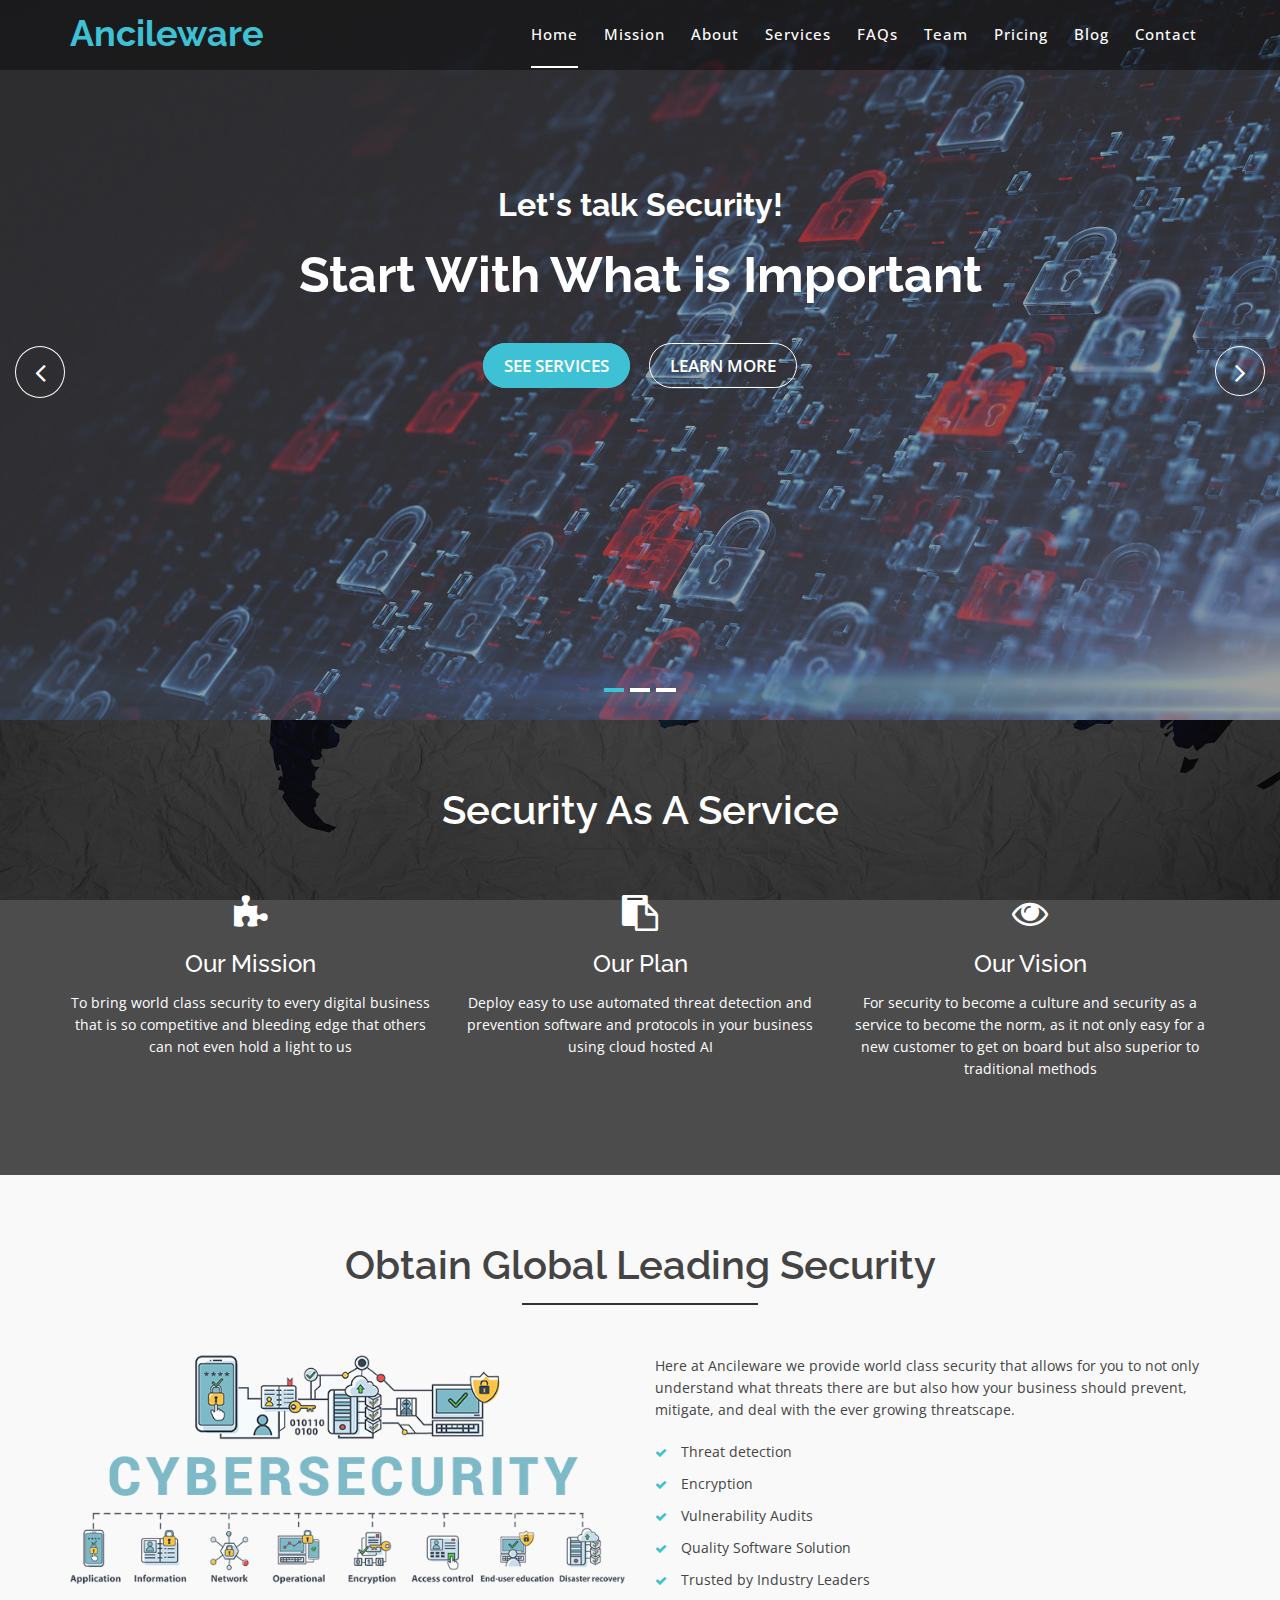
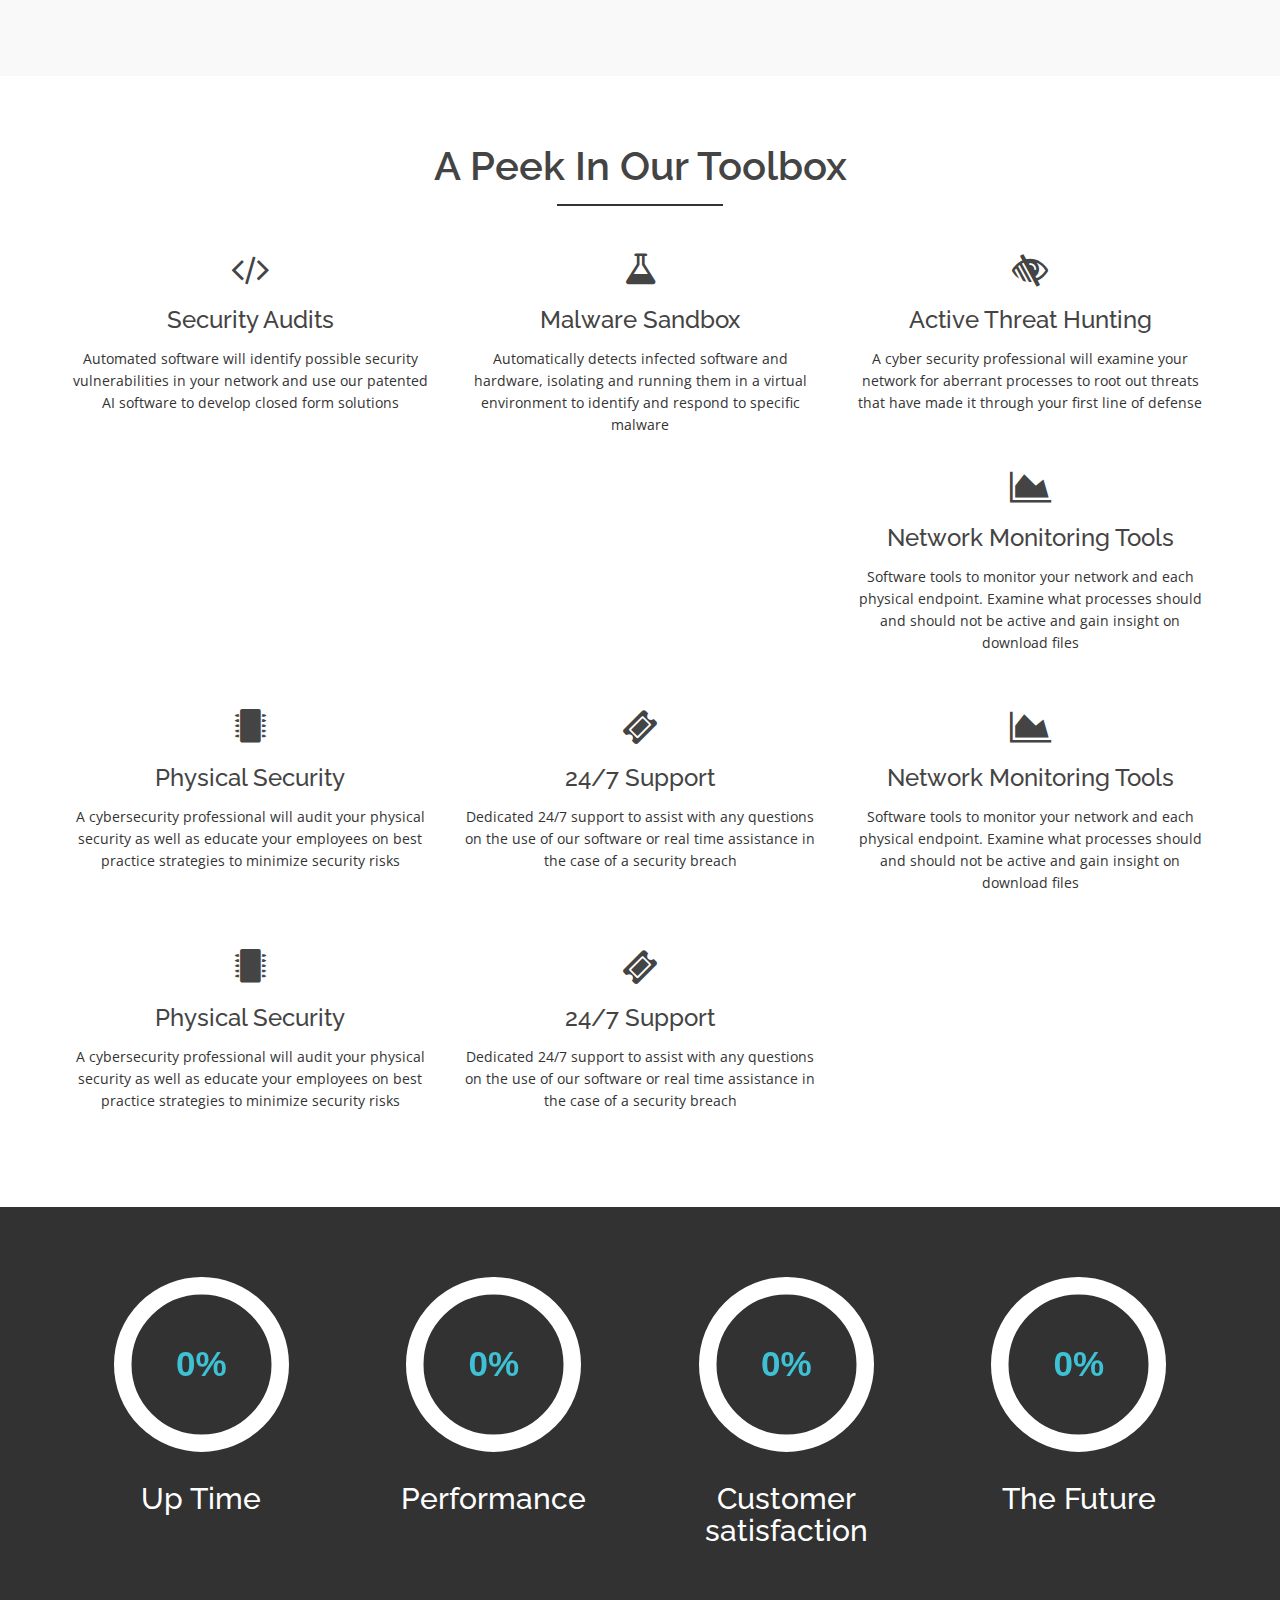
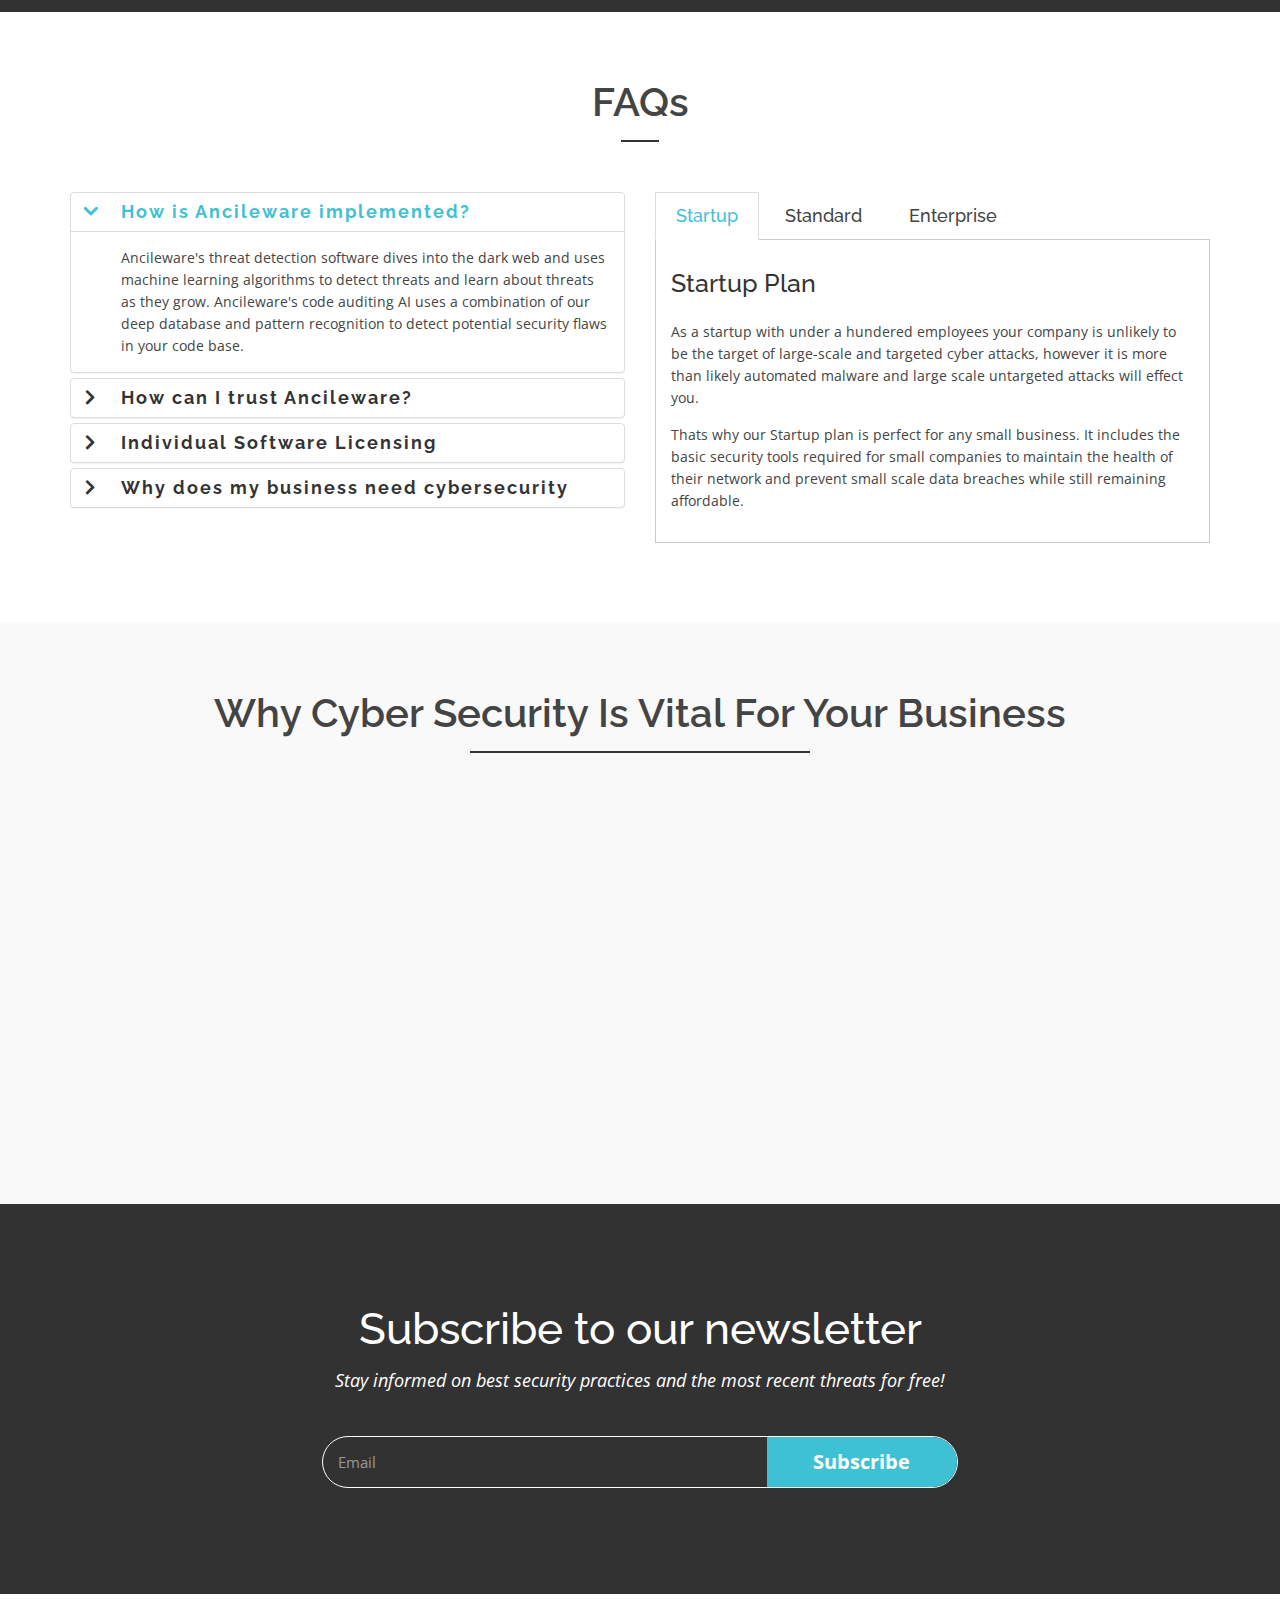
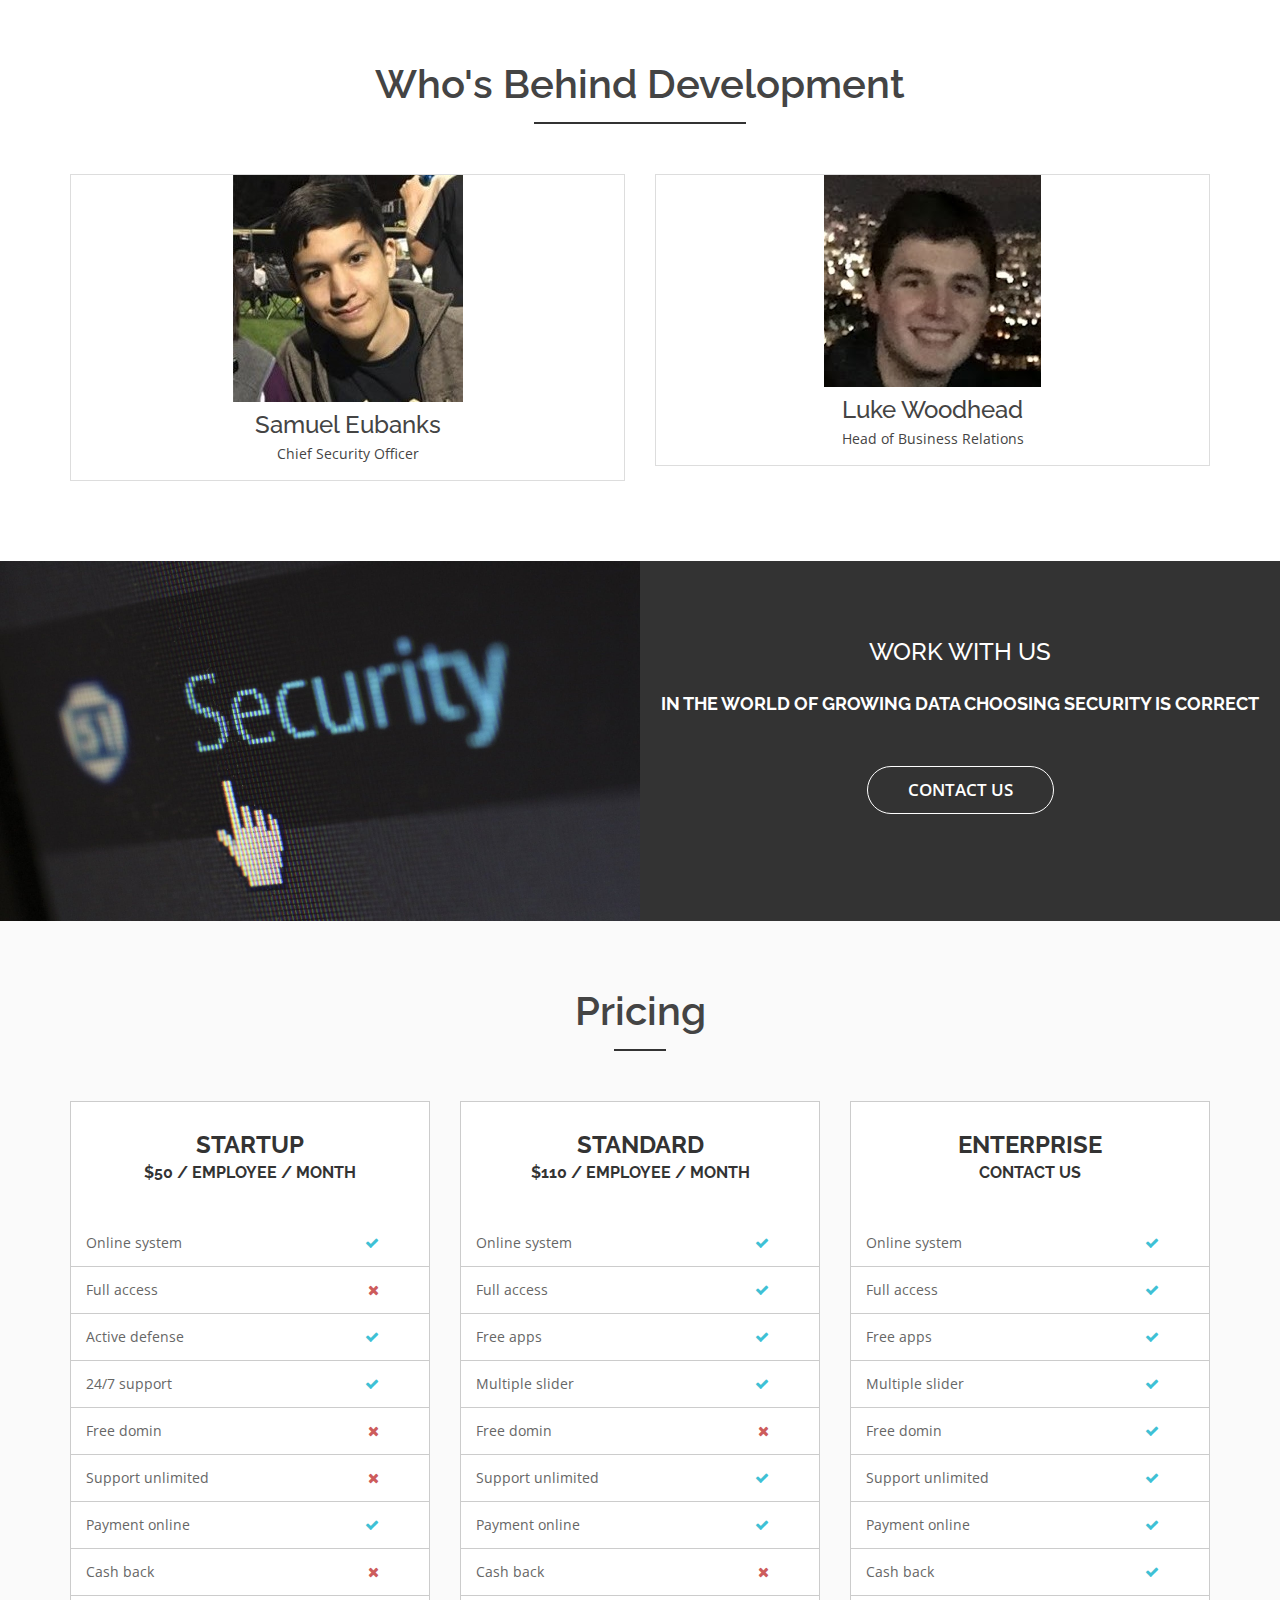
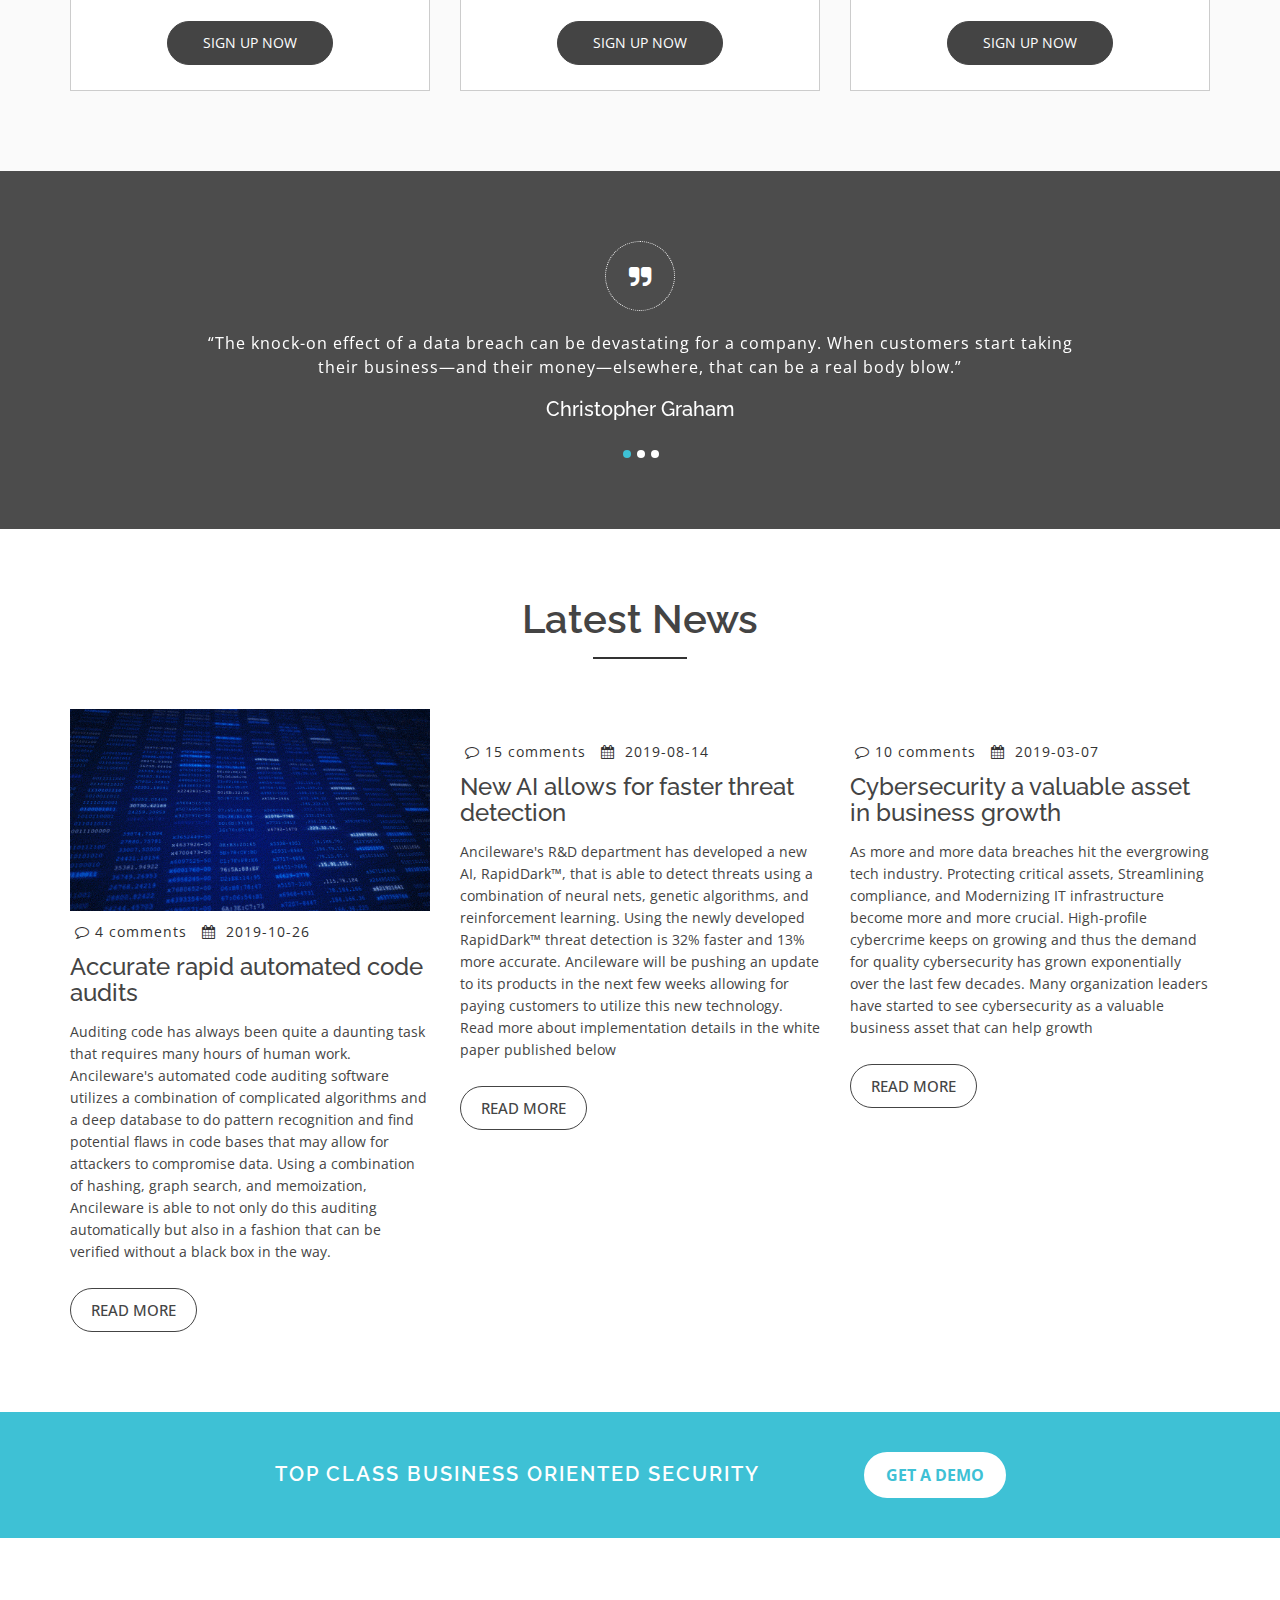
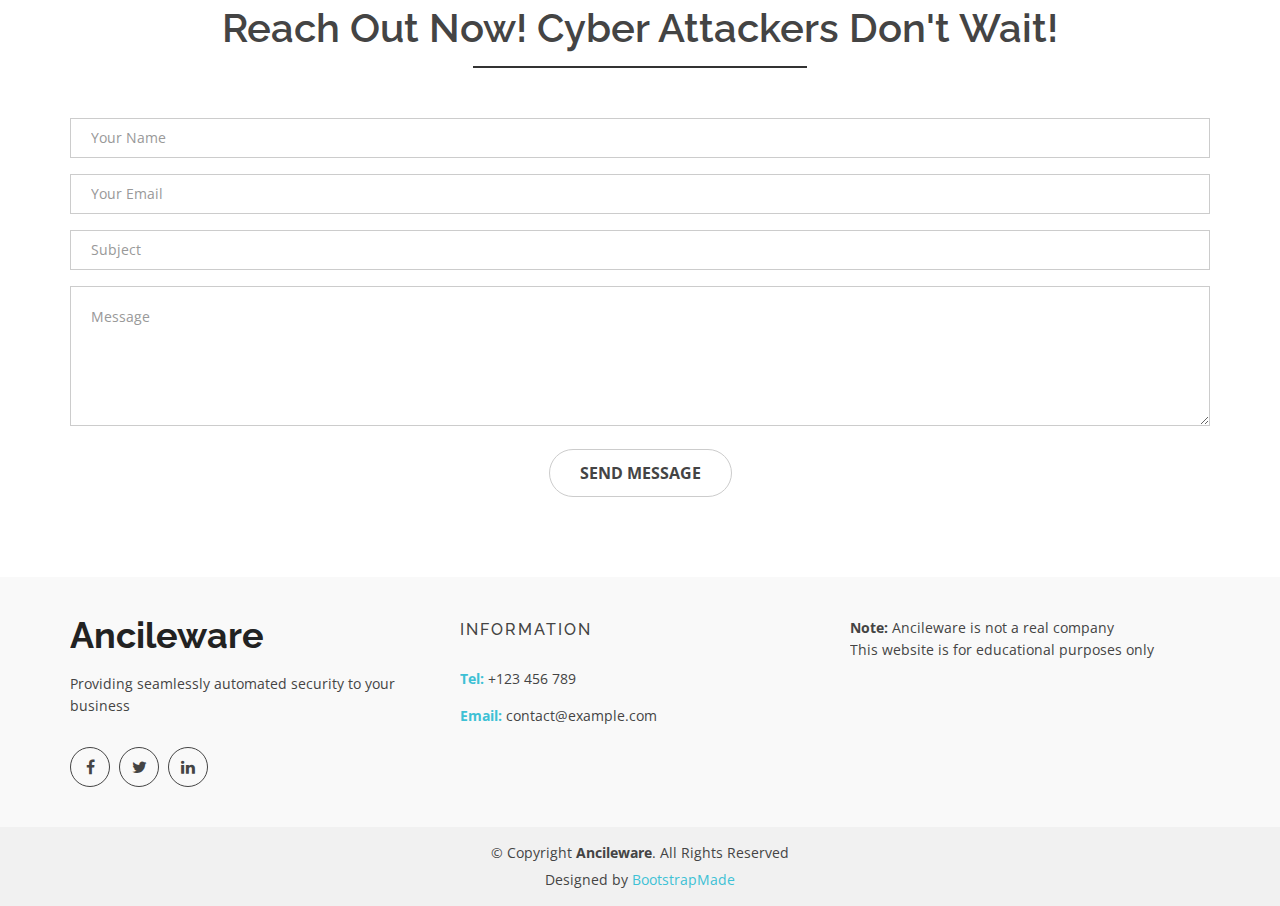
==== commit 882493d7: "Update footer" ====
--- a/index.html
+++ b/index.html
@@ -1212,8 +1212,7 @@
                   <h2>Ancileware</h2>
                 </div>
 
-                <p>Sed ut perspiciatis unde omnis iste natus error sit voluptatem accusantium doloremque laudantium,
-                  totam rem aperiam, eaque ipsa quae ab illo inventore veritatis.</p>
+                <p>Providing seamlessly automated security to your business</p>
                 <div class="footer-head">
                   <div class="footer-icons">
                     <ul>
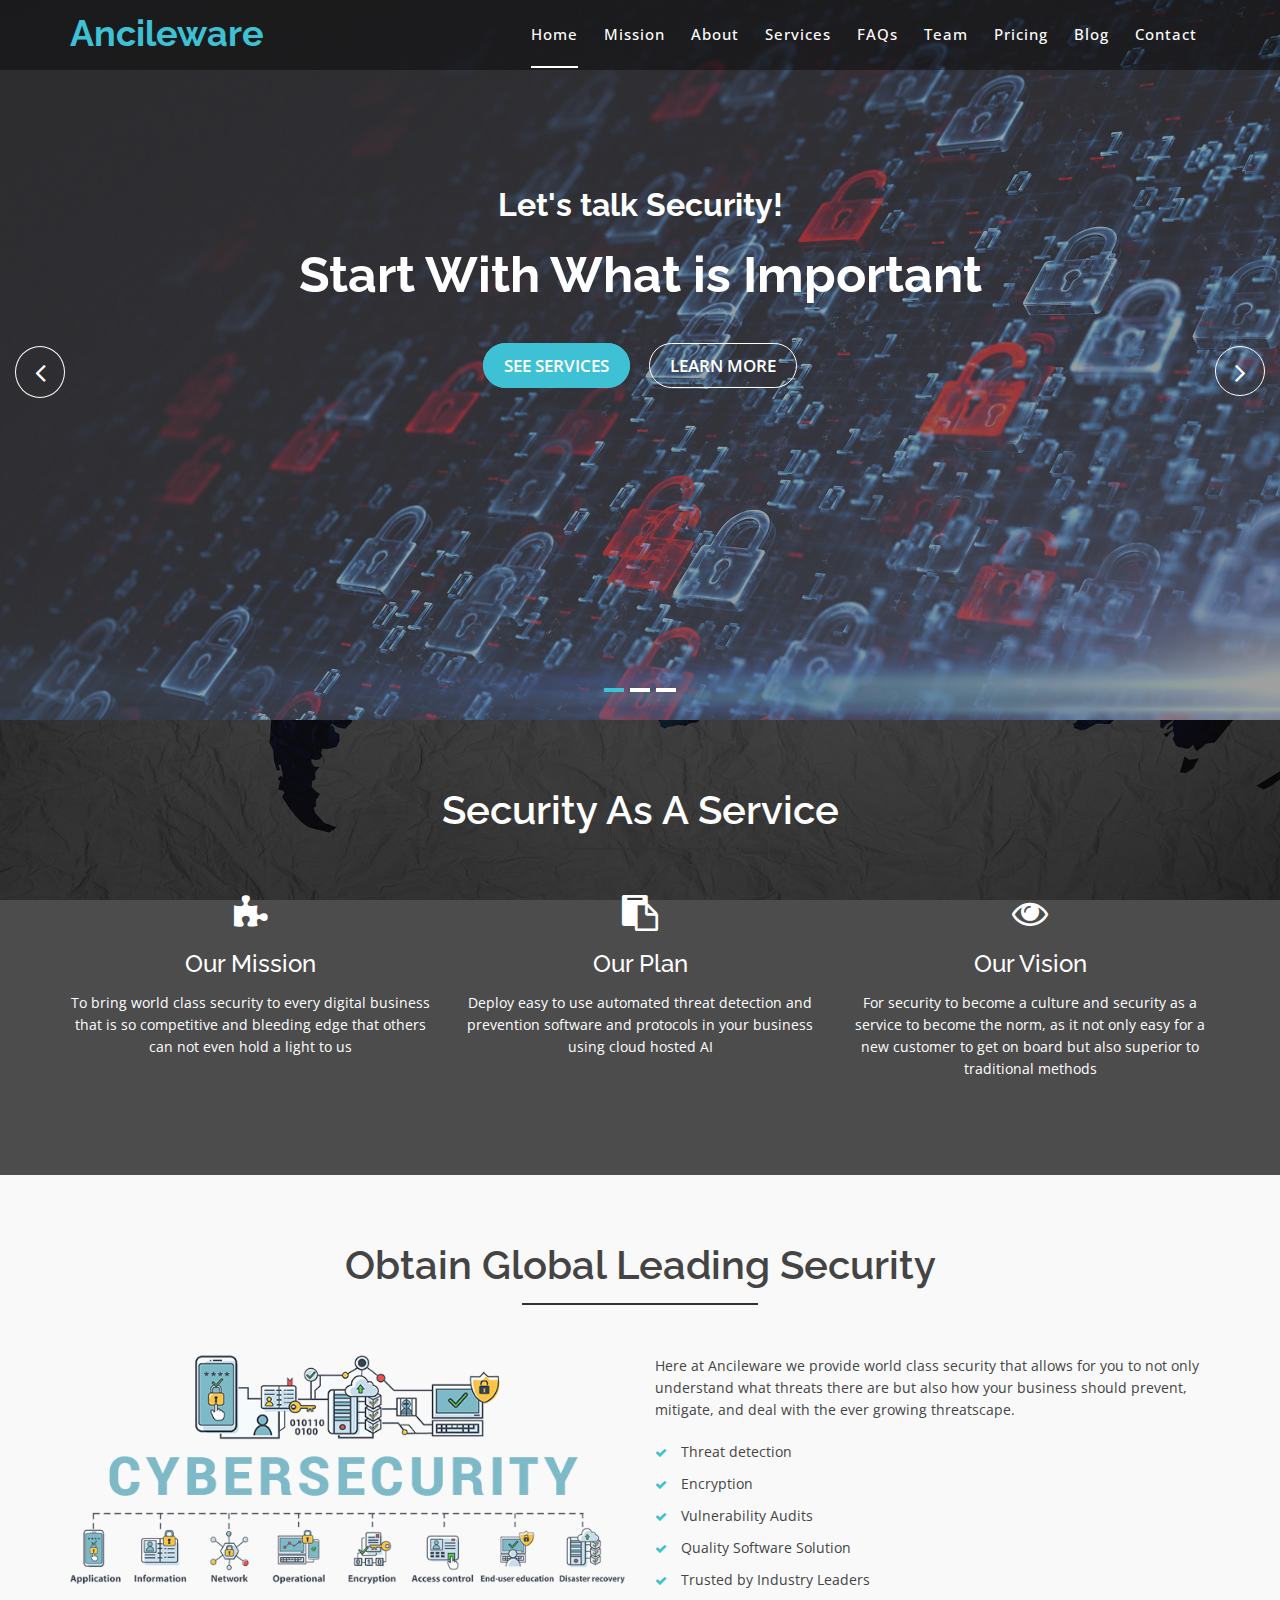
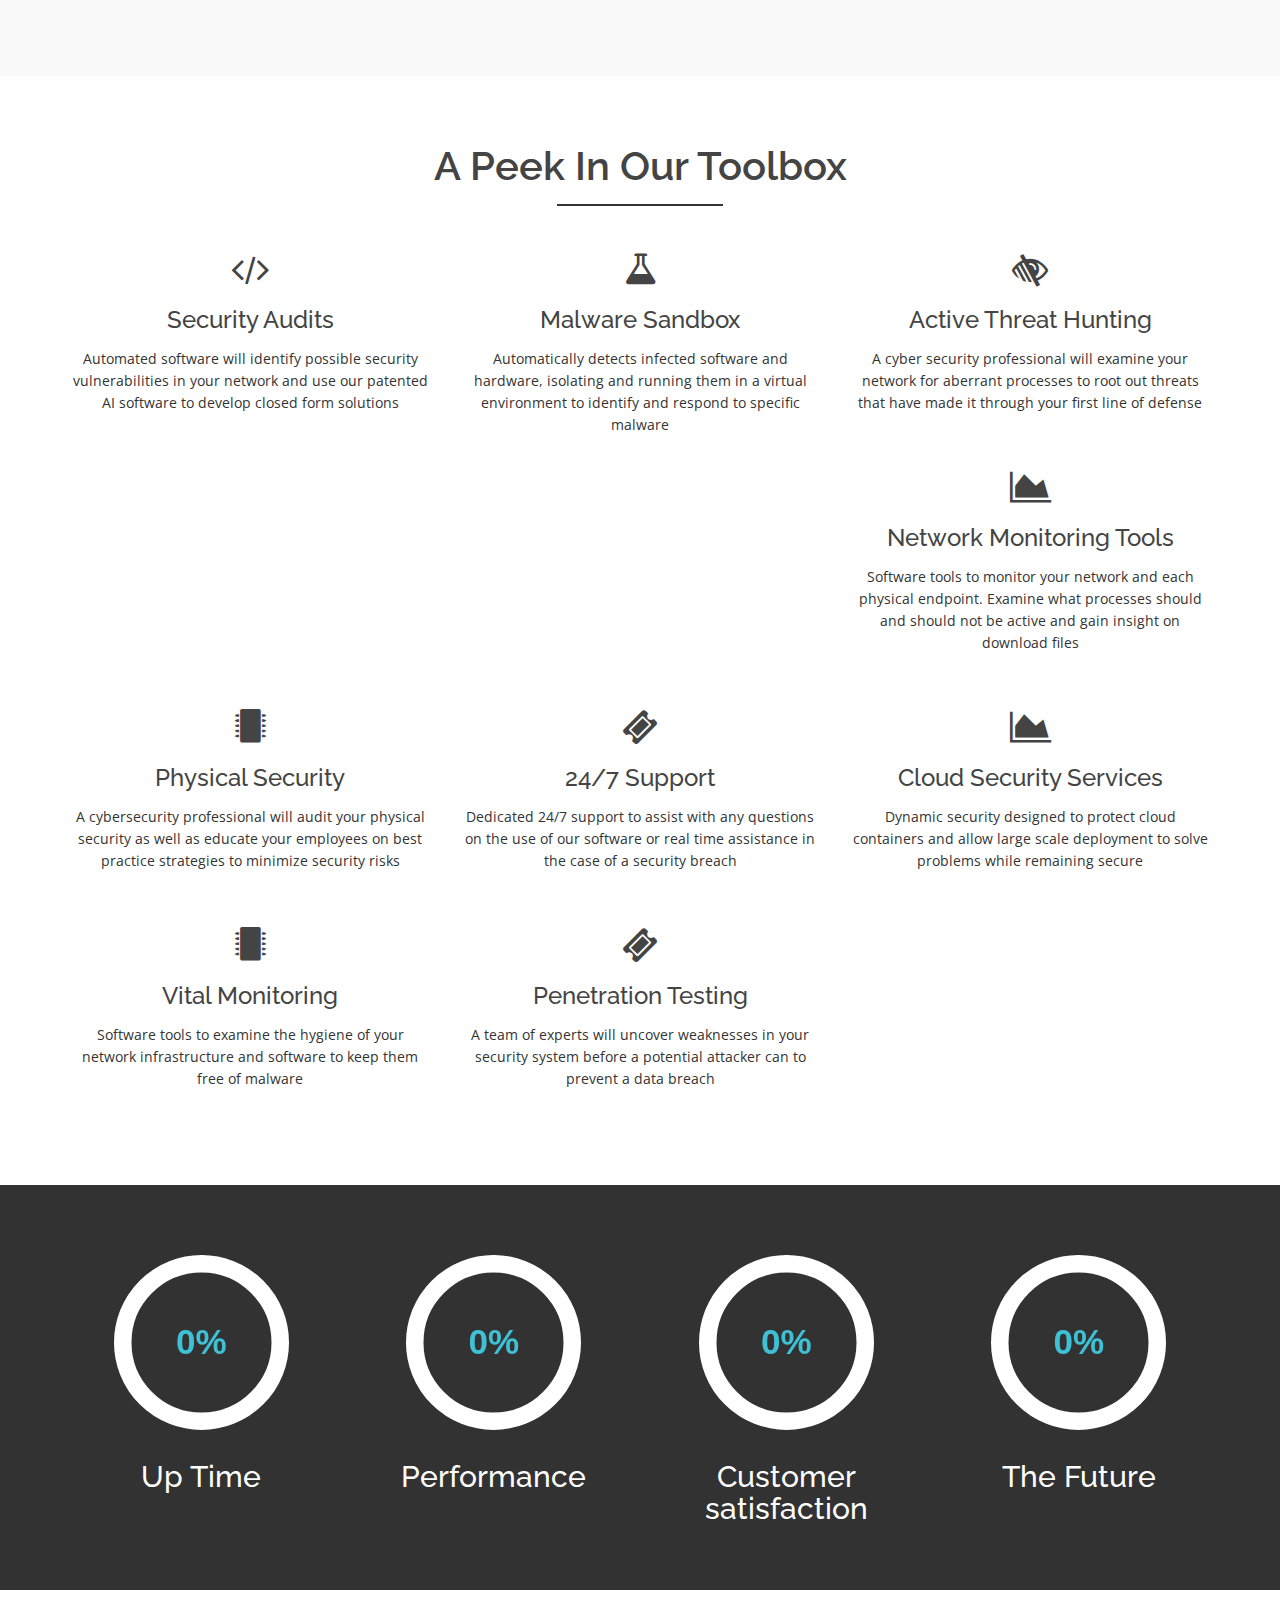
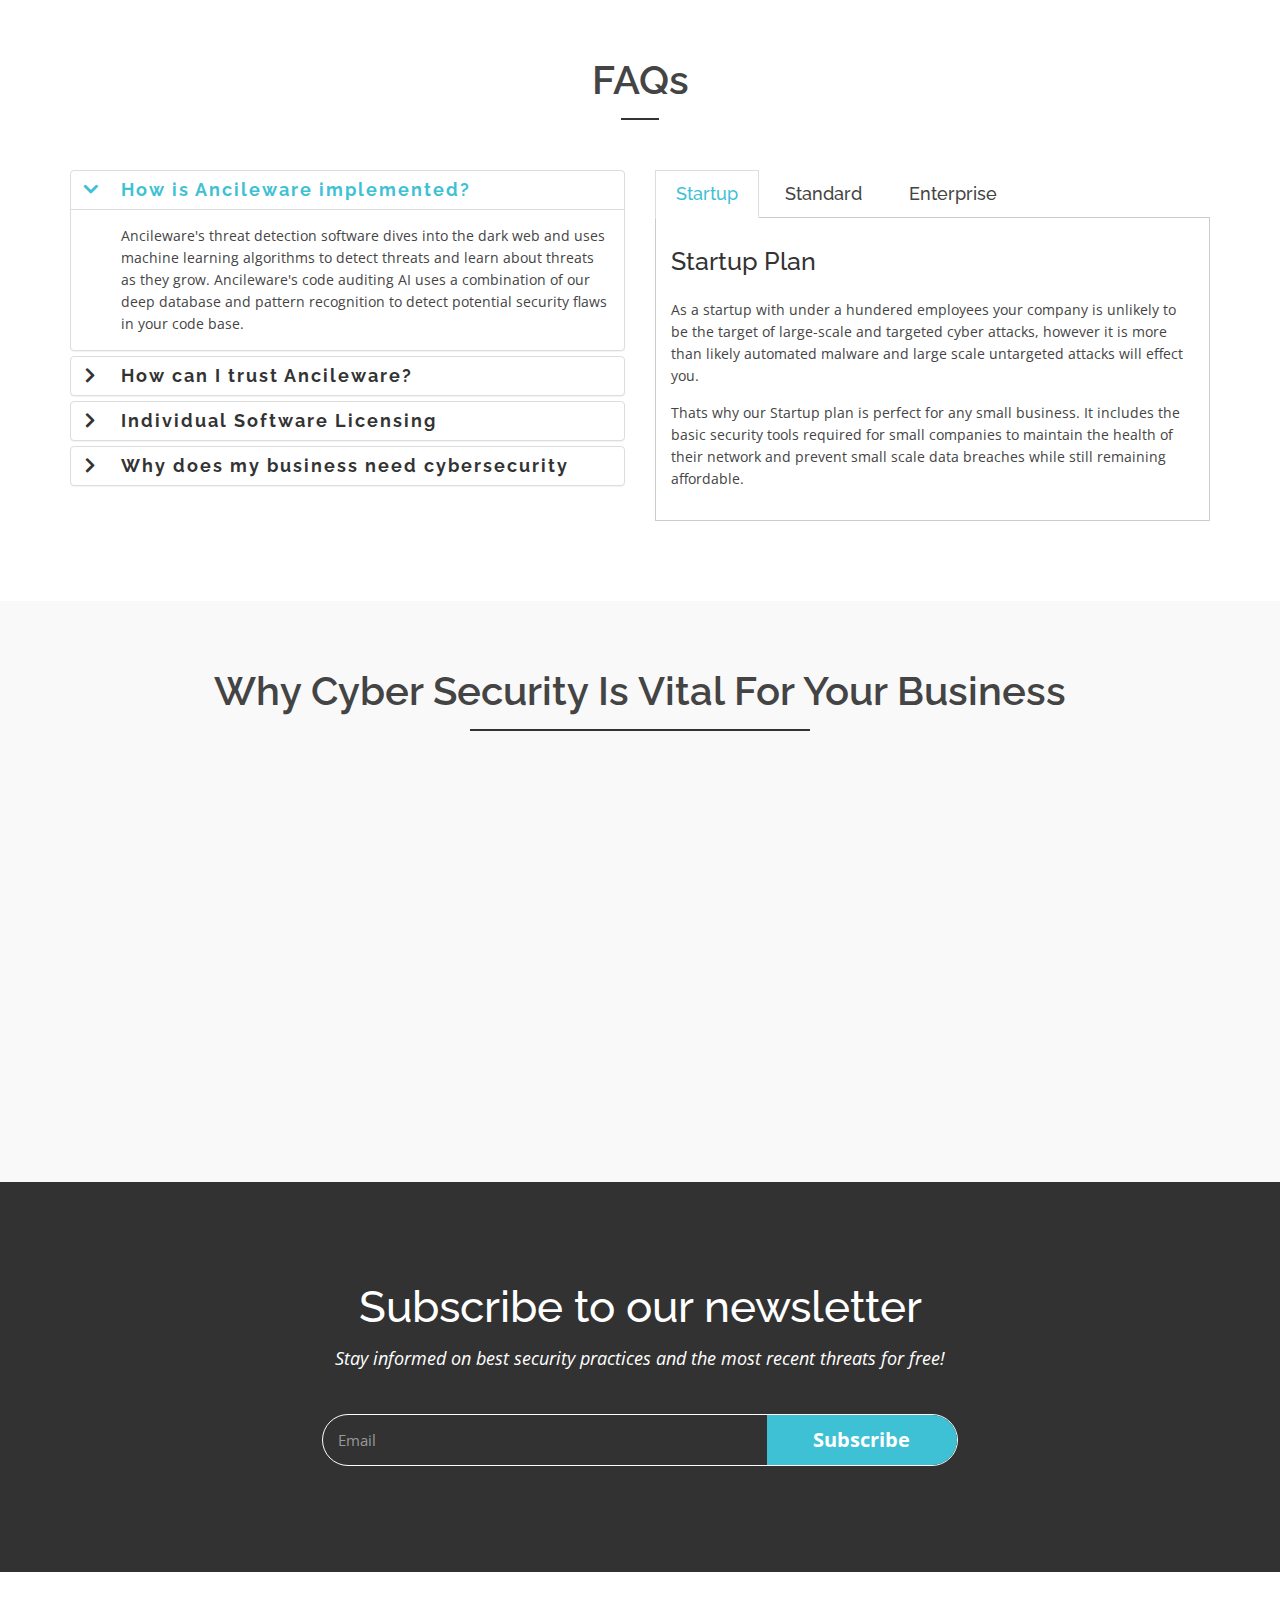
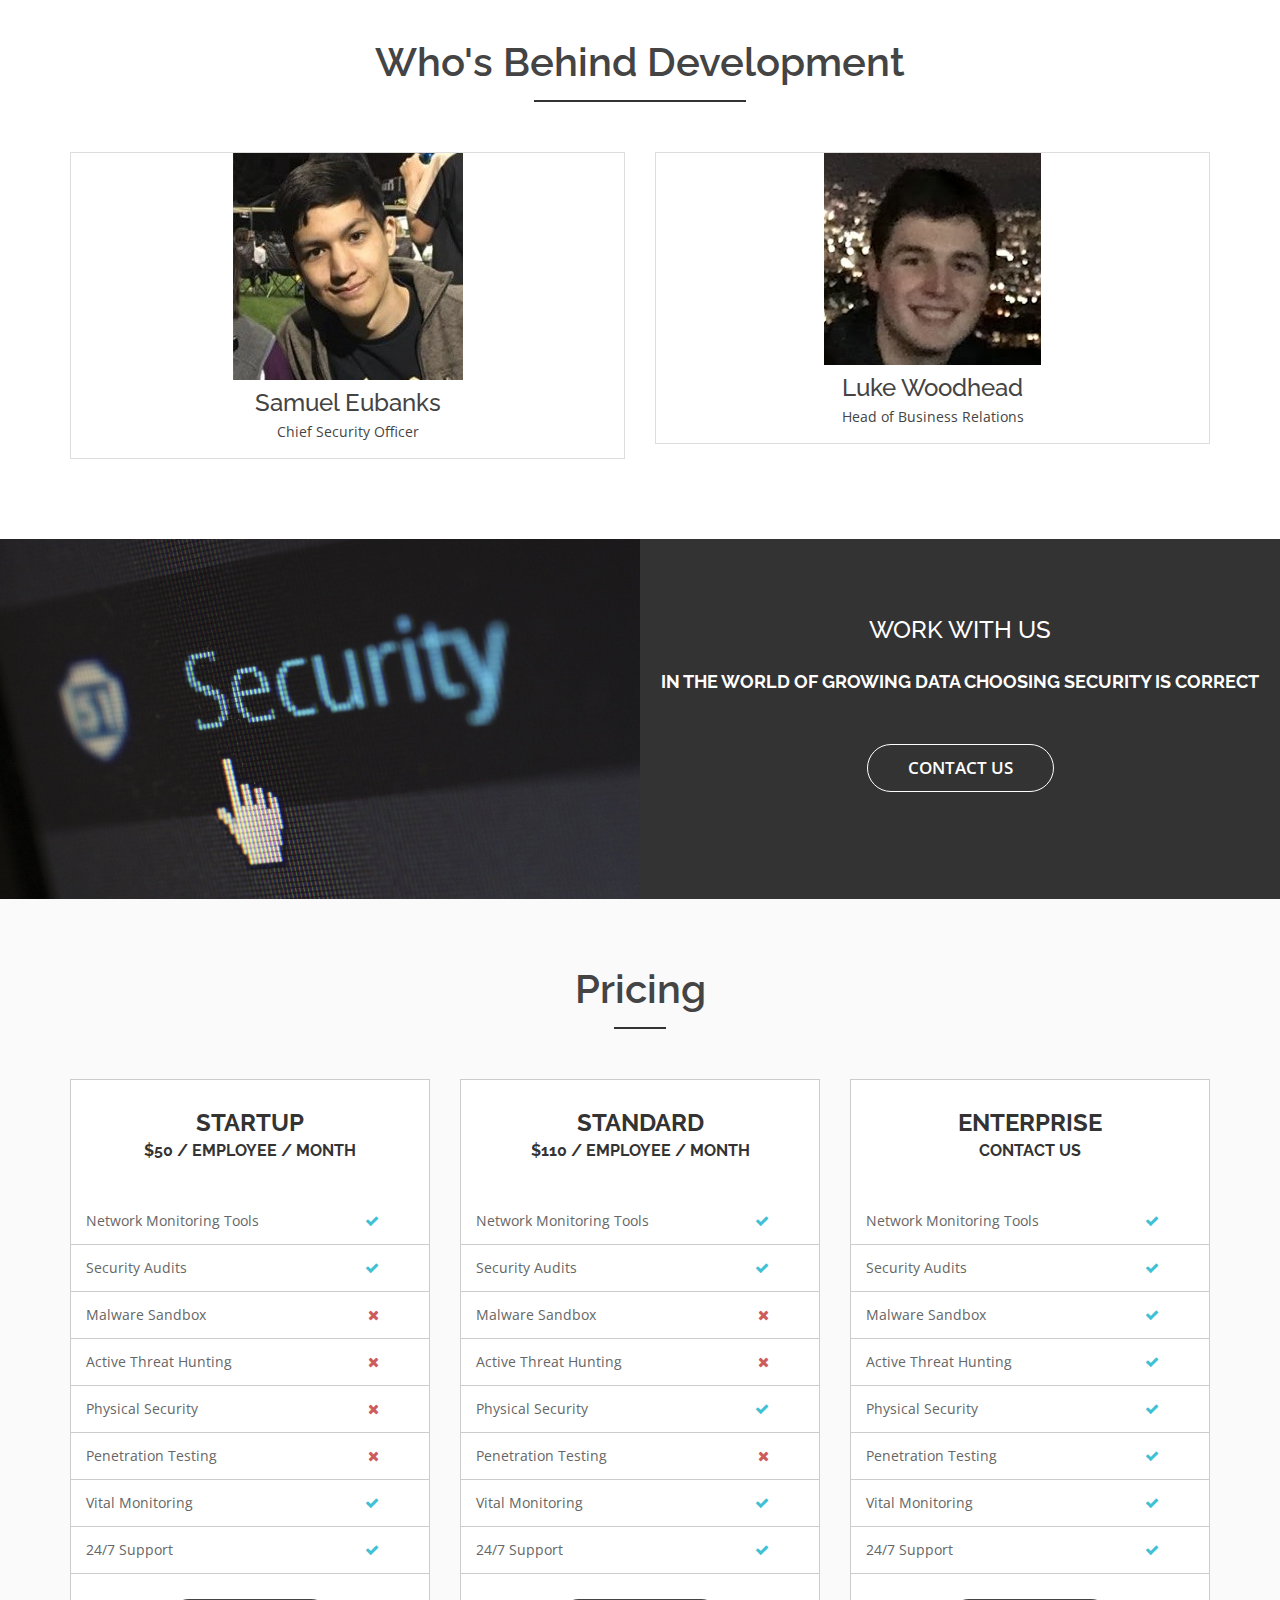
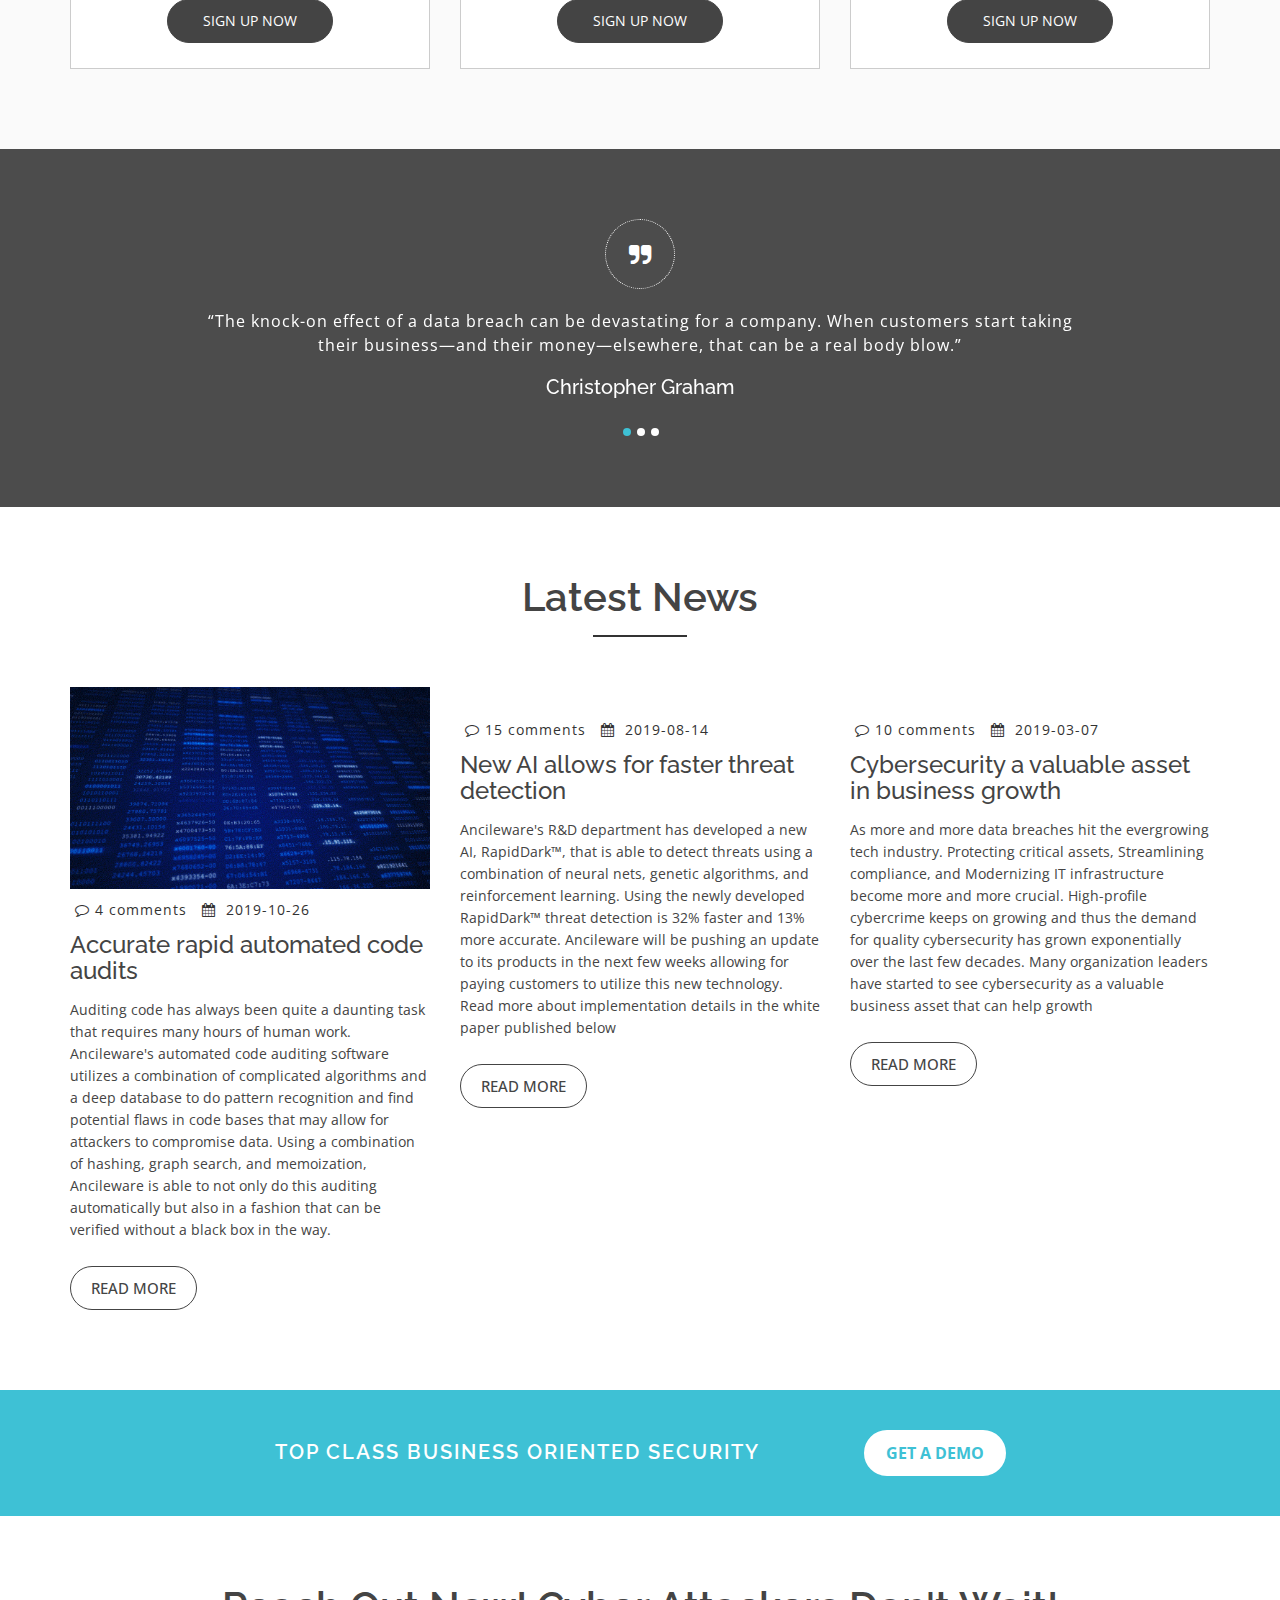
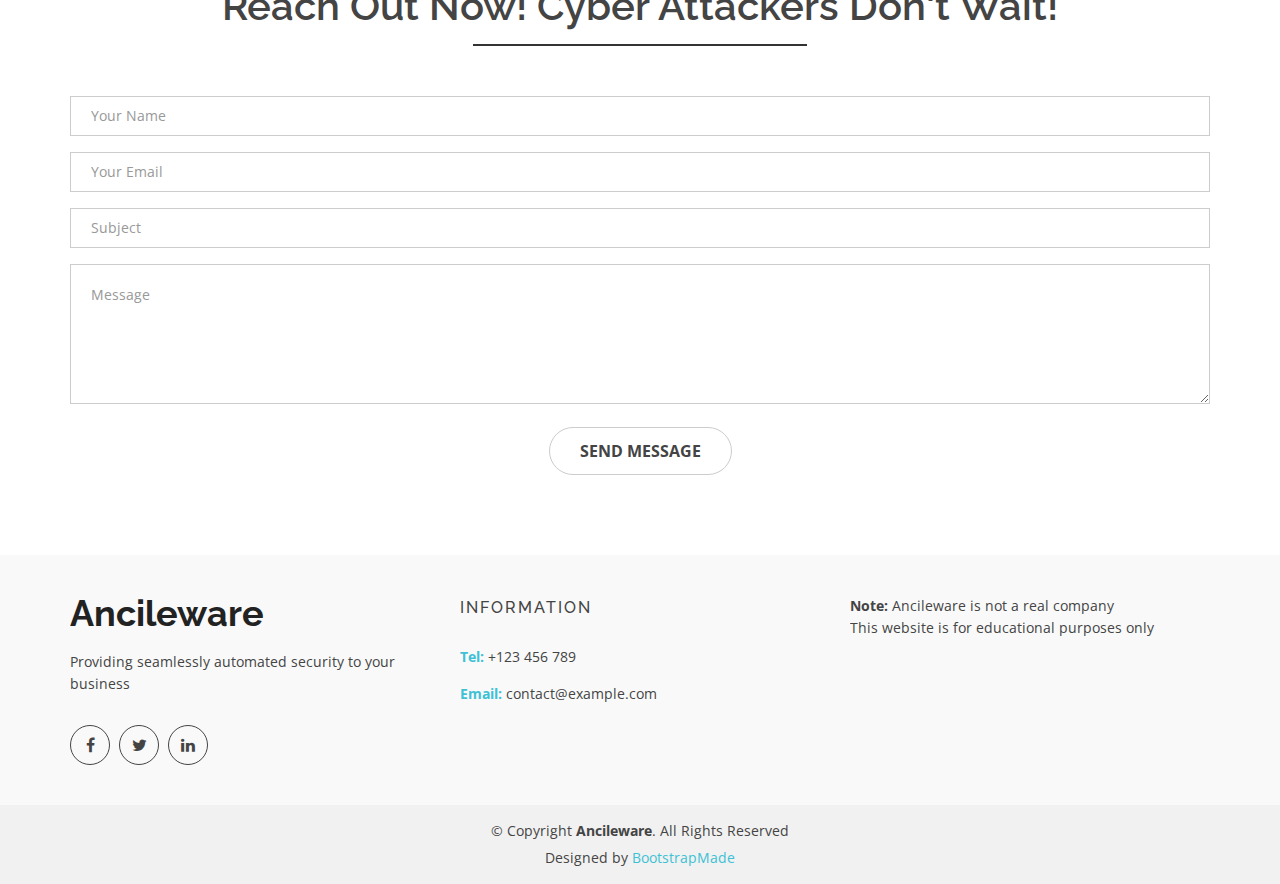
==== commit 75aeb1b8: "Added services and changed pricing table" ====
--- a/index.html
+++ b/index.html
@@ -463,10 +463,10 @@
                   <a class="services-icon">
                     <i class="fa fa-area-chart"></i>
                   </a>
-                  <h4>Network Monitoring Tools</h4>
-                  <p>
-                    Software tools to monitor your network and each physical endpoint. Examine what processes should and
-                    should not be active and gain insight on download files
+                  <h4>Cloud Security Services</h4>
+                  <p>
+                    Dynamic security designed to protect cloud containers and allow large scale deployment to solve
+                    problems while remaining secure
                   </p>
                 </div>
               </div>
@@ -482,10 +482,10 @@
                   <a class="services-icon">
                     <i class="fa fa-microchip"></i>
                   </a>
-                  <h4>Physical Security</h4>
-                  <p>
-                    A cybersecurity professional will audit your physical security as well as educate your employees on
-                    best practice strategies to minimize security risks
+                  <h4>Vital Monitoring</h4>
+                  <p>
+                    Software tools to examine the hygiene of your network infrastructure and software to keep 
+                    them free of malware
                   </p>
                 </div>
               </div>
@@ -501,10 +501,10 @@
                   <a class="services-icon">
                     <i class="fa fa-ticket"></i>
                   </a>
-                  <h4>24/7 Support</h4>
-                  <p>
-                    Dedicated 24/7 support to assist with any questions on the use of our software or real time
-                    assistance in the case of a security breach
+                  <h4>Penetration Testing</h4>
+                  <p>
+                    A team of experts will uncover weaknesses in your security system before a potential attacker
+                    can to prevent a data breach
                   </p>
                 </div>
               </div>
@@ -910,14 +910,14 @@
           <div class="pri_table_list">
             <h3>Startup <br /> <span>$50 / Employee / Month</span></h3>
             <ol>
-              <li class="check">Online system</li>
-              <li class="check cross">Full access</li>
-              <li class="check">Active defense</li>
-              <li class="check">24/7 support</li>
-              <li class="check cross">Free domin</li>
-              <li class="check cross">Support unlimited</li>
-              <li class="check">Payment online</li>
-              <li class="check cross">Cash back</li>
+              <li class="check">Network Monitoring Tools</li>
+              <li class="check">Security Audits</li>
+              <li class="check cross">Malware Sandbox</li>
+              <li class="check cross">Active Threat Hunting</li>
+              <li class="check cross">Physical Security</li>
+              <li class="check cross">Penetration Testing</li>
+              <li class="check">Vital Monitoring</li>
+              <li class="check">24/7 Support</li>
             </ol>
             <button>sign up now</button>
           </div>
@@ -926,14 +926,14 @@
           <div class="pri_table_list">
             <h3>Standard <br /> <span>$110 / Employee / month</span></h3>
             <ol>
-              <li class="check">Online system</li>
-              <li class="check">Full access</li>
-              <li class="check">Free apps</li>
-              <li class="check">Multiple slider</li>
-              <li class="check cross">Free domin</li>
-              <li class="check">Support unlimited</li>
-              <li class="check">Payment online</li>
-              <li class="check cross">Cash back</li>
+              <li class="check">Network Monitoring Tools</li>
+              <li class="check">Security Audits</li>
+              <li class="check cross">Malware Sandbox</li>
+              <li class="check cross">Active Threat Hunting</li>
+              <li class="check">Physical Security</li>
+              <li class="check cross">Penetration Testing</li>
+              <li class="check">Vital Monitoring</li>
+              <li class="check">24/7 Support</li>
             </ol>
             <button>sign up now</button>
           </div>
@@ -942,14 +942,14 @@
           <div class="pri_table_list">
             <h3>Enterprise <br /> <span>Contact Us</span></h3>
             <ol>
-              <li class="check">Online system</li>
-              <li class="check">Full access</li>
-              <li class="check">Free apps</li>
-              <li class="check">Multiple slider</li>
-              <li class="check">Free domin</li>
-              <li class="check">Support unlimited</li>
-              <li class="check">Payment online</li>
-              <li class="check">Cash back</li>
+              <li class="check">Network Monitoring Tools</li>
+              <li class="check">Security Audits</li>
+              <li class="check">Malware Sandbox</li>
+              <li class="check">Active Threat Hunting</li>
+              <li class="check">Physical Security</li>
+              <li class="check">Penetration Testing</li>
+              <li class="check">Vital Monitoring</li>
+              <li class="check">24/7 Support</li>
             </ol>
             <button>sign up now</button>
           </div>
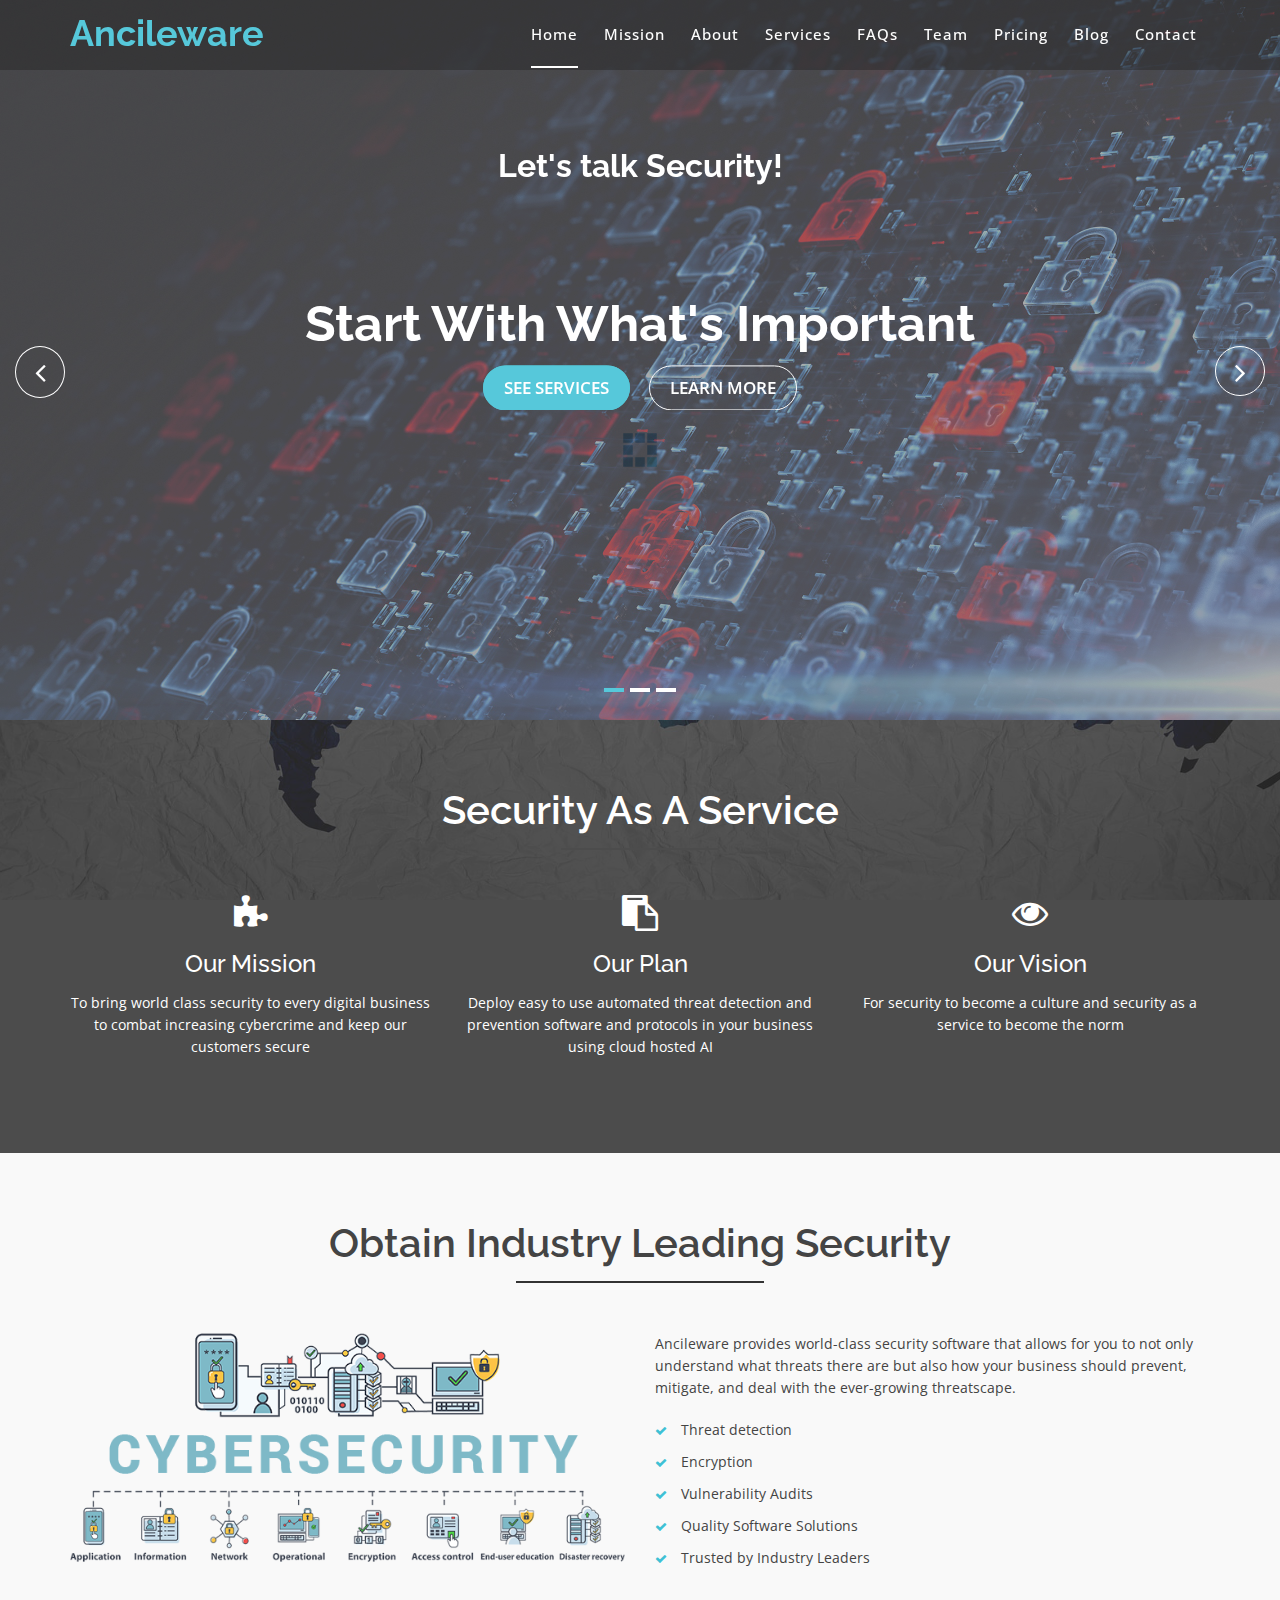
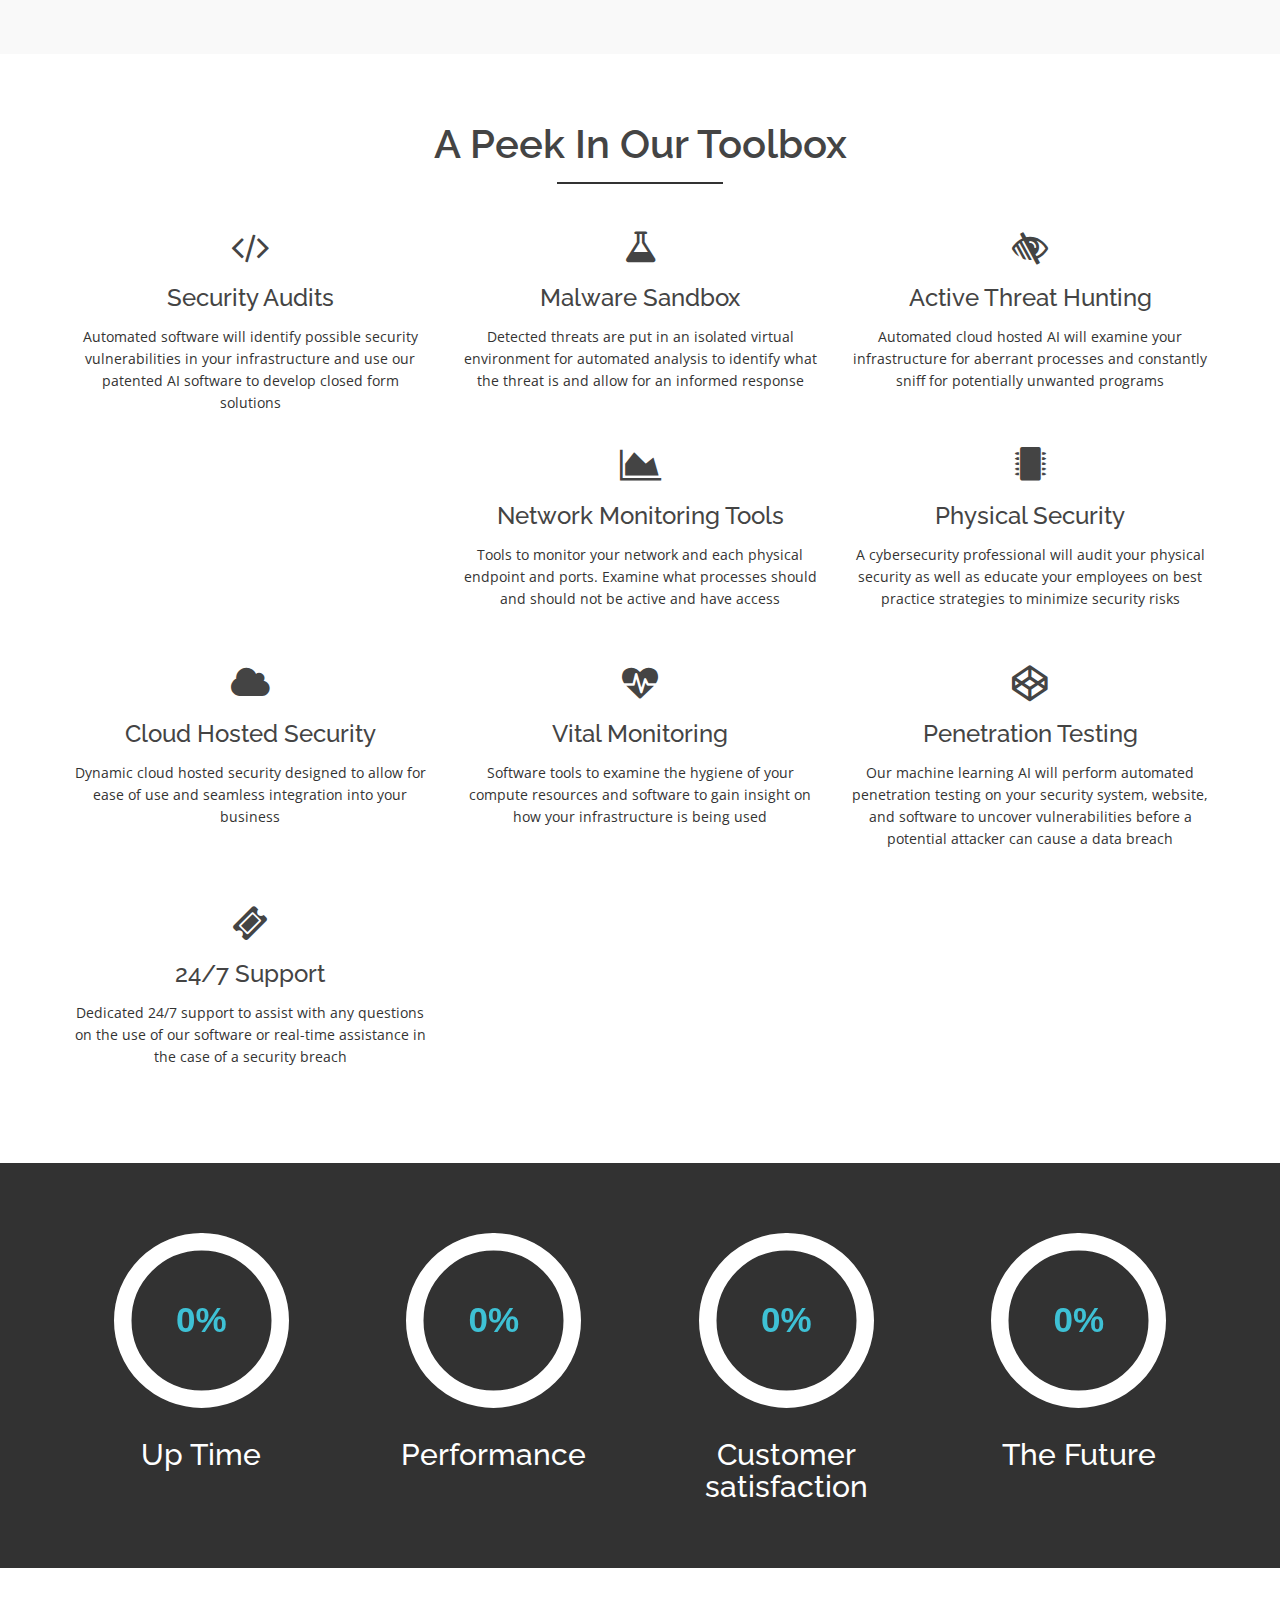
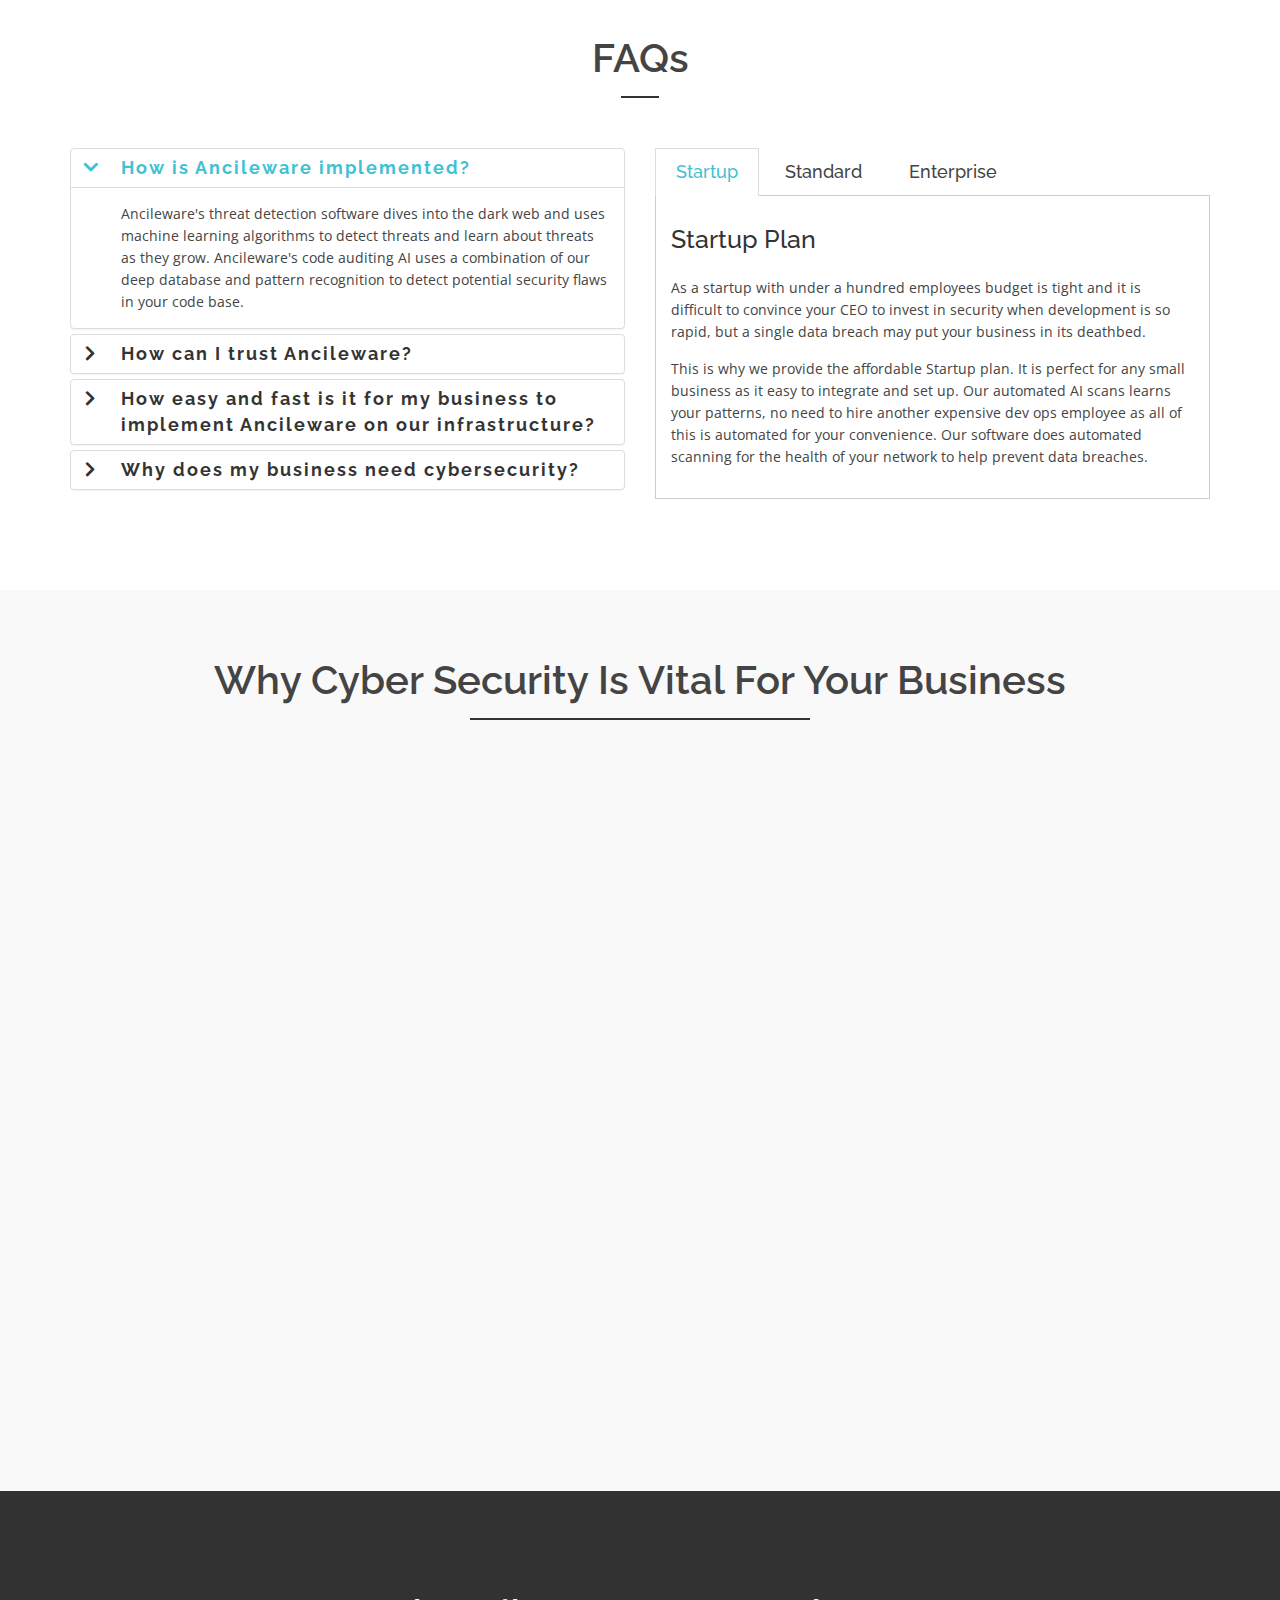
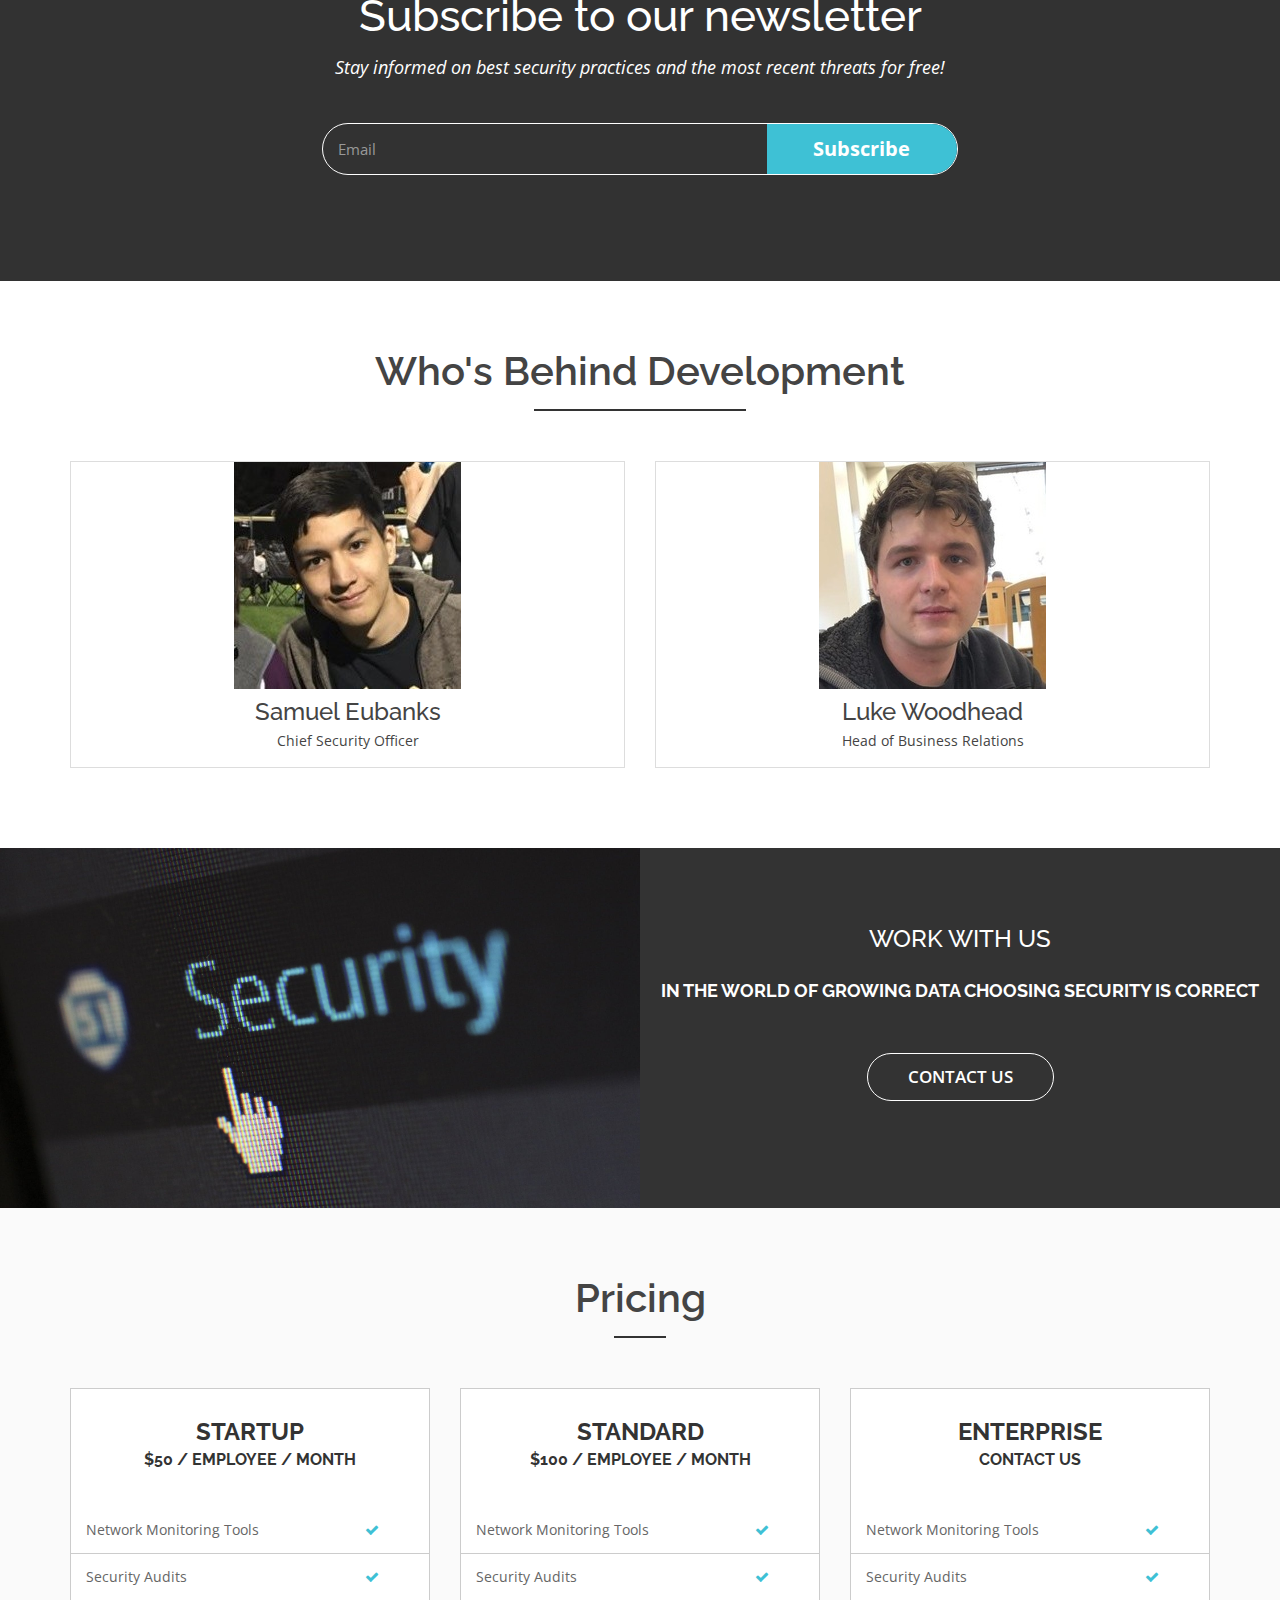
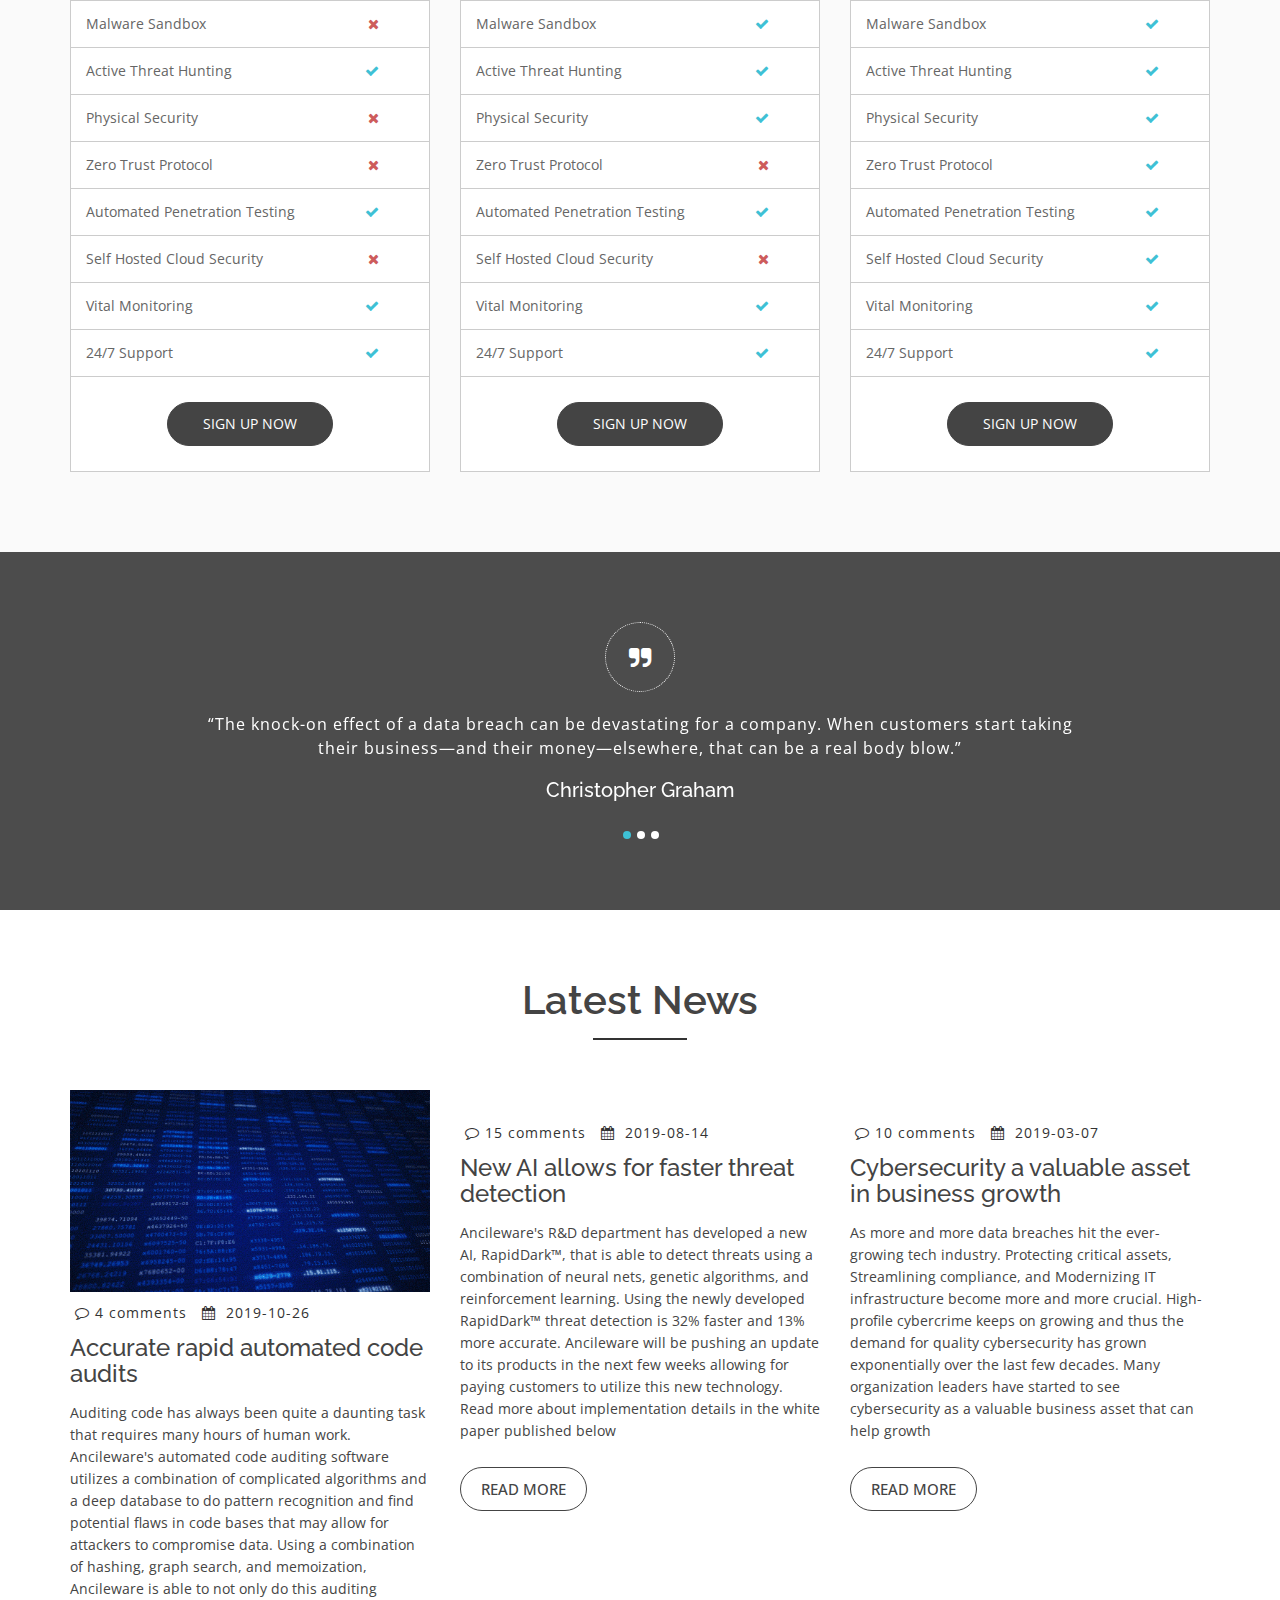
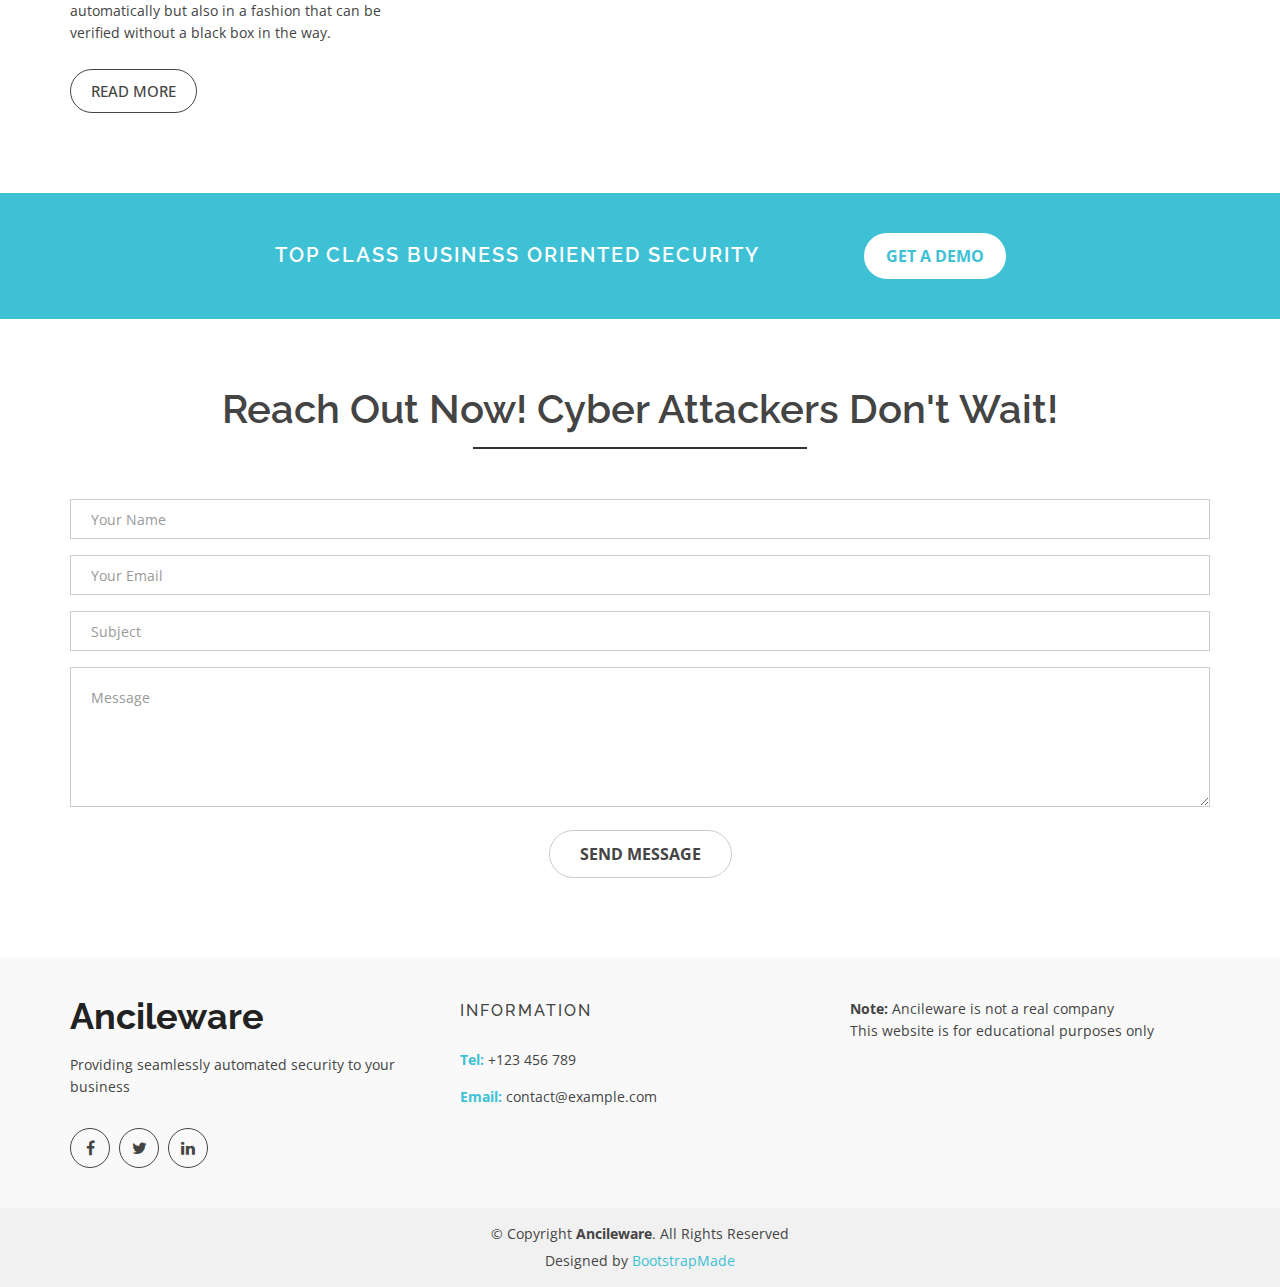
==== commit b9e234f5: "Redirect to ancileware and add old website" ====
--- a/index.html
+++ b/index.html
@@ -1,1301 +1,5 @@
-<!doctype html>
-<html lang="en">
-
-<head>
-  <meta charset="utf-8">
-  <title>Ancileware - Seamlessly Automated Security</title>
-  <meta content="width=device-width, initial-scale=1.0" name="viewport">
-  <meta content="" name="keywords">
-  <meta content="" name="description">
-
-  <!-- Favicons -->
-  <link rel="apple-touch-icon" sizes="180x180" href="img/favicons/apple-touch-icon.png">
-  <link rel="icon" type="image/png" sizes="32x32" href="img/favicons/favicon-32x32.png">
-  <link rel="icon" type="image/png" sizes="16x16" href="img/favicons/favicon-16x16.png">
-
-  <!-- Google Fonts -->
-  <link
-    href="https://fonts.googleapis.com/css?family=Open+Sans:300,400,400i,600,700|Raleway:300,400,400i,500,500i,700,800,900"
-    rel="stylesheet">
-
-  <!-- Bootstrap CSS File -->
-  <link href="lib/bootstrap/css/bootstrap.min.css" rel="stylesheet">
-
-  <!-- Libraries CSS Files -->
-  <link href="lib/nivo-slider/css/nivo-slider.css" rel="stylesheet">
-  <link href="lib/owlcarousel/owl.carousel.css" rel="stylesheet">
-  <link href="lib/owlcarousel/owl.transitions.css" rel="stylesheet">
-  <link href="lib/font-awesome/css/font-awesome.min.css" rel="stylesheet">
-  <link href="lib/animate/animate.min.css" rel="stylesheet">
-  <link href="lib/venobox/venobox.css" rel="stylesheet">
-
-  <!-- Nivo Slider Theme -->
-  <link href="css/nivo-slider-theme.css" rel="stylesheet">
-
-  <!-- Main Stylesheet File -->
-  <link href="css/style.css" rel="stylesheet">
-
-  <!-- Responsive Stylesheet File -->
-  <link href="css/responsive.css" rel="stylesheet">
-
-  <!-- =======================================================
-    Theme Name: eBusiness
-    Theme URL: https://bootstrapmade.com/ebusiness-bootstrap-corporate-template/
-    Author: BootstrapMade.com
-    License: https://bootstrapmade.com/license/
-  ======================================================= -->
-</head>
-
-<body data-spy="scroll" data-target="#navbar-example">
-
-  <div id="preloader"></div>
-
-  <header>
-    <!-- header-area start -->
-    <div id="sticker" class="header-area">
-      <div class="container">
-        <div class="row">
-          <div class="col-md-12 col-sm-12">
-
-            <!-- Navigation -->
-            <nav class="navbar navbar-default">
-              <!-- Brand and toggle get grouped for better mobile display -->
-              <div class="navbar-header">
-                <button type="button" class="navbar-toggle collapsed" data-toggle="collapse"
-                  data-target=".bs-example-navbar-collapse-1" aria-expanded="false">
-                  <span class="sr-only">Toggle navigation</span>
-                  <span class="icon-bar"></span>
-                  <span class="icon-bar"></span>
-                  <span class="icon-bar"></span>
-                </button>
-                <!-- Brand -->
-                <a class="navbar-brand page-scroll sticky-logo" href="index.html">
-                  <h1><span>Ancileware</h1>
-                  <!-- Uncomment below if you prefer to use an image logo -->
-                  <!-- <img src="img/logo.png" alt="" title=""> -->
-                </a>
-              </div>
-              <!-- Collect the nav links, forms, and other content for toggling -->
-              <div class="collapse navbar-collapse main-menu bs-example-navbar-collapse-1" id="navbar-example">
-                <ul class="nav navbar-nav navbar-right">
-                  <li class="active">
-                    <a class="page-scroll" href="#home">Home</a>
-                  </li>
-                  <li class="active">
-                    <a class="page-scroll" href="#mission">Mission</a>
-                  </li>
-                  <li>
-                    <a class="page-scroll" href="#about">About</a>
-                  </li>
-                  <li>
-                    <a class="page-scroll" href="#services">Services</a>
-                  </li>
-                  <li>
-                    <a class="page-scroll" href="#faqs">FAQs</a>
-                  </li>
-                  <li>
-                    <a class="page-scroll" href="#team">Team</a>
-                  </li>
-                  <li>
-                    <a class="page-scroll" href="#pricing">Pricing</a>
-                  </li>
-                  <li>
-                    <a class="page-scroll" href="#blog">Blog</a>
-                  </li>
-                  <li>
-                    <a class="page-scroll" href="#contact">Contact</a>
-                  </li>
-                </ul>
-              </div>
-              <!-- navbar-collapse -->
-            </nav>
-            <!-- END: Navigation -->
-          </div>
-        </div>
-      </div>
-    </div>
-    <!-- header-area end -->
-  </header>
-  <!-- header end -->
-
-  <!-- Start Slider Area -->
-  <div id="home" class="slider-area">
-    <div class="bend niceties preview-2">
-      <div id="ensign-nivoslider" class="slides">
-        <img src="img/slider/slider1.jpg" alt="" title="#slider-direction-1" />
-        <img src="img/slider/slider2.jpg" alt="" title="#slider-direction-2" />
-        <img src="img/slider/slider3.jpg" alt="" title="#slider-direction-3" />
-      </div>
-
-      <!-- direction 1 -->
-      <div id="slider-direction-1" class="slider-direction slider-one">
-        <div class="container">
-          <div class="row">
-            <div class="col-md-12 col-sm-12 col-xs-12">
-              <div class="slider-content">
-                <!-- layer 1 -->
-                <div class="layer-1-1 hidden-xs wow slideInDown" data-wow-duration="2s" data-wow-delay=".2s">
-                  <h2 class="title1">Let's talk Security!</h2>
-                </div>
-                <!-- layer 2 -->
-                <div class="layer-1-2 wow slideInUp" data-wow-duration="2s" data-wow-delay=".1s">
-                  <h1 class="title2">Start With What is Important</h1>
-                </div>
-                <!-- layer 3 -->
-                <div class="layer-1-3 hidden-xs wow slideInUp" data-wow-duration="2s" data-wow-delay=".2s">
-                  <a class="page-scroll ready-btn right-btn" href="#services">See Services</a>
-                  <a class="page-scroll ready-btn" href="#about">Learn More</a>
-                </div>
-              </div>
-            </div>
-          </div>
-        </div>
-      </div>
-
-      <!-- direction 2 -->
-      <div id="slider-direction-2" class="slider-direction slider-two">
-        <div class="container">
-          <div class="row">
-            <div class="col-md-12 col-sm-12 col-xs-12">
-              <div class="slider-content text-center">
-                <!-- layer 1 -->
-                <div class="layer-1-1 hidden-xs wow slideInUp" data-wow-duration="2s" data-wow-delay=".2s">
-                  <h2 class="title1">Seamlessly Automated Security</h2>
-                </div>
-                <!-- layer 2 -->
-                <div class="layer-1-2 wow slideInUp" data-wow-duration="2s" data-wow-delay=".1s">
-                  <h1 class="title2">Use Cloud Based Machine Learning To Protect Your Data</h1>
-                </div>
-                <!-- layer 3 -->
-                <div class="layer-1-3 hidden-xs wow slideInUp" data-wow-duration="2s" data-wow-delay=".2s">
-                  <a class="page-scroll ready-btn right-btn" href="#services">See Services</a>
-                  <a class="page-scroll ready-btn" href="#about">Learn More</a>
-                </div>
-              </div>
-            </div>
-          </div>
-        </div>
-      </div>
-
-      <!-- direction 3 -->
-      <div id="slider-direction-3" class="slider-direction slider-two">
-        <div class="container">
-          <div class="row">
-            <div class="col-md-12 col-sm-12 col-xs-12">
-              <div class="slider-content">
-                <!-- layer 1 -->
-                <div class="layer-1-1 hidden-xs wow slideInUp" data-wow-duration="2s" data-wow-delay=".2s">
-                  <h2 class="title1">Bleeding Edge Security Protocols</h2>
-                </div>
-                <!-- layer 2 -->
-                <div class="layer-1-2 wow slideInUp" data-wow-duration="2s" data-wow-delay=".1s">
-                  <h1 class="title2">Utilize Zero Trust Security Protocols To Keep Your Network Safe</h1>
-                </div>
-                <!-- layer 3 -->
-                <div class="layer-1-3 hidden-xs wow slideInUp" data-wow-duration="2s" data-wow-delay=".2s">
-                  <a class="page-scroll ready-btn right-btn" href="#services">See Services</a>
-                  <a class="page-scroll ready-btn" href="#about">Learn More</a>
-                </div>
-              </div>
-            </div>
-          </div>
-        </div>
-      </div>
-    </div>
-  </div>
-  <!-- End Slider Area -->
-
-  <div id="mission" class="mission-area ">
-    <div class="mission-inner area-padding">
-      <div class="mission-overly"></div>
-      <div class="container">
-        <div class="row">
-          <div class="col-md-12 col-sm-12 col-xs-12">
-            <div class="section-headline mission-head text-center">
-              <h2>Security As A Service</h2>
-            </div>
-          </div>
-        </div>
-        <div class="row text-center">
-          <div class="mission-carousel">
-            <!-- Start Left services -->
-            <div class="col-md-4 col-sm-4 col-xs-12">
-              <div class="about-move">
-                <div class="mission-details">
-                  <div class="single-mission">
-                    <a class="mission-icon">
-                      <i class="fa fa-puzzle-piece"></i>
-                    </a>
-                    <h4>Our Mission</h4>
-                    <p>
-                      To bring world class security to every digital business that is so competitive and bleeding edge
-                      that others can not even hold a light to us
-                    </p>
-                  </div>
-                </div>
-                <!-- end about-details -->
-              </div>
-            </div>
-            <div class="col-md-4 col-sm-4 col-xs-12">
-              <div class="about-move">
-                <div class="mission-details">
-                  <div class="single-mission">
-                    <a class="mission-icon">
-                      <i class="fa fa-clipboard"></i>
-                    </a>
-                    <h4>Our Plan</h4>
-                    <p>
-                      Deploy easy to use automated threat detection and prevention software and protocols in your
-                      business using cloud hosted AI
-                    </p>
-                  </div>
-                </div>
-                <!-- end about-details -->
-              </div>
-            </div>
-            <div class="col-md-4 col-sm-4 col-xs-12">
-              <!-- end col-md-4 -->
-              <div class=" about-move">
-                <div class="mission-details">
-                  <div class="single-mission">
-                    <a class="mission-icon">
-                      <i class="fa fa-eye"></i>
-                    </a>
-                    <h4>Our Vision</h4>
-                    <p>
-                      For security to become a culture and security as a service to become the norm, as it not only easy
-                      for a new customer to get on board but also superior to traditional methods
-                    </p>
-                  </div>
-                </div>
-                <!-- end about-details -->
-              </div>
-            </div>
-          </div>
-        </div>
-      </div>
-    </div>
-  </div>
-
-  <!-- #about -->
-  <!-- Start About area -->
-  <div id="about" class="about-area area-padding">
-    <div class="container">
-      <div class="row">
-        <div class="col-md-12 col-sm-12 col-xs-12">
-          <div class="section-headline text-center">
-            <h2>Obtain Global Leading Security</h2>
-          </div>
-        </div>
-      </div>
-      <div class="row">
-        <!-- single-well start-->
-        <div class="col-md-6 col-sm-6 col-xs-12">
-          <div class="well-left">
-            <div class="single-well">
-              <a>
-                <img src="img/about/1.png" alt="">
-              </a>
-            </div>
-          </div>
-        </div>
-        <!-- single-well end-->
-        <div class="col-md-6 col-sm-6 col-xs-12">
-          <div class="well-middle">
-            <div class="single-well">
-              <p>
-                Here at Ancileware we provide world class security that allows for you to not only understand what
-                threats there are but also how your business should prevent, mitigate, and deal with the ever growing
-                threatscape.
-              </p>
-              <ul>
-                <li>
-                  <i class="fa fa-check"></i> Threat detection
-                </li>
-                <li>
-                  <i class="fa fa-check"></i> Encryption
-                </li>
-                <li>
-                  <i class="fa fa-check"></i> Vulnerability Audits
-                </li>
-                <li>
-                  <i class="fa fa-check"></i> Quality Software Solution
-                </li>
-                <li>
-                  <i class="fa fa-check"></i> Trusted by Industry Leaders
-                </li>
-              </ul>
-            </div>
-          </div>
-        </div>
-        <!-- End col-->
-      </div>
-    </div>
-  </div>
-  <!-- End About area -->
-
-  <!-- Start Service area -->
-  <div id="services" class="services-area area-padding">
-    <div class="container">
-      <div class="row">
-        <div class="col-md-12 col-sm-12 col-xs-12">
-          <div class="section-headline services-head text-center">
-            <h2>A Peek In Our Toolbox</h2>
-          </div>
-        </div>
-      </div>
-      <div class="row text-center">
-        <div class="services-contents">
-          <!-- Start Left services -->
-          <div class="col-md-4 col-sm-4 col-xs-12">
-            <div class="about-move">
-              <div class="services-details">
-                <div class="single-services">
-                  <a class="services-icon">
-                    <i class="fa fa-code"></i>
-                  </a>
-                  <h4>Security Audits</h4>
-                  <p>
-                    Automated software will identify possible security vulnerabilities in your network and use our
-                    patented AI software to develop closed form solutions
-                  </p>
-                </div>
-              </div>
-              <!-- end about-details -->
-            </div>
-          </div>
-          <div class="col-md-4 col-sm-4 col-xs-12">
-            <div class="about-move">
-              <div class="services-details">
-                <div class="single-services">
-                  <a class="services-icon">
-                    <i class="fa fa-flask"></i>
-                  </a>
-                  <h4>Malware Sandbox</h4>
-                  <p>
-                    Automatically detects infected software and hardware, isolating and running them in a virtual
-                    environment to identify and respond to specific malware
-                  </p>
-                </div>
-              </div>
-              <!-- end about-details -->
-            </div>
-          </div>
-          <div class="col-md-4 col-sm-4 col-xs-12">
-            <!-- end col-md-4 -->
-            <div class=" about-move">
-              <div class="services-details">
-                <div class="single-services">
-                  <a class="services-icon">
-                    <i class="fa fa-low-vision"></i>
-                  </a>
-                  <h4>Active Threat Hunting</h4>
-                  <p>
-                    A cyber security professional will examine your network for aberrant processes to root out threats
-                    that have made it through your first line of defense
-                  </p>
-                </div>
-              </div>
-              <!-- end about-details -->
-            </div>
-          </div>
-          <div class="col-md-4 col-sm-4 col-xs-12">
-            <!-- end col-md-4 -->
-            <div class=" about-move">
-              <div class="services-details">
-                <div class="single-services">
-                  <a class="services-icon">
-                    <i class="fa fa-area-chart"></i>
-                  </a>
-                  <h4>Network Monitoring Tools</h4>
-                  <p>
-                    Software tools to monitor your network and each physical endpoint. Examine what processes should and
-                    should not be active and gain insight on download files
-                  </p>
-                </div>
-              </div>
-              <!-- end about-details -->
-            </div>
-          </div>
-          <!-- End Left services -->
-          <div class="col-md-4 col-sm-4 col-xs-12">
-            <!-- end col-md-4 -->
-            <div class=" about-move">
-              <div class="services-details">
-                <div class="single-services">
-                  <a class="services-icon">
-                    <i class="fa fa-microchip"></i>
-                  </a>
-                  <h4>Physical Security</h4>
-                  <p>
-                    A cybersecurity professional will audit your physical security as well as educate your employees on
-                    best practice strategies to minimize security risks
-                  </p>
-                </div>
-              </div>
-              <!-- end about-details -->
-            </div>
-          </div>
-          <!-- End Left services -->
-          <div class="col-md-4 col-sm-4 col-xs-12">
-            <!-- end col-md-4 -->
-            <div class=" about-move">
-              <div class="services-details">
-                <div class="single-services">
-                  <a class="services-icon">
-                    <i class="fa fa-ticket"></i>
-                  </a>
-                  <h4>24/7 Support</h4>
-                  <p>
-                    Dedicated 24/7 support to assist with any questions on the use of our software or real time
-                    assistance in the case of a security breach
-                  </p>
-                </div>
-              </div>
-              <!-- end about-details -->
-            </div>
-          </div>
-          <div class="col-md-4 col-sm-4 col-xs-12">
-            <!-- end col-md-4 -->
-            <div class=" about-move">
-              <div class="services-details">
-                <div class="single-services">
-                  <a class="services-icon">
-                    <i class="fa fa-area-chart"></i>
-                  </a>
-                  <h4>Cloud Security Services</h4>
-                  <p>
-                    Dynamic security designed to protect cloud containers and allow large scale deployment to solve
-                    problems while remaining secure
-                  </p>
-                </div>
-              </div>
-              <!-- end about-details -->
-            </div>
-          </div>
-          <!-- End Left services -->
-          <div class="col-md-4 col-sm-4 col-xs-12">
-            <!-- end col-md-4 -->
-            <div class=" about-move">
-              <div class="services-details">
-                <div class="single-services">
-                  <a class="services-icon">
-                    <i class="fa fa-microchip"></i>
-                  </a>
-                  <h4>Vital Monitoring</h4>
-                  <p>
-                    Software tools to examine the hygiene of your network infrastructure and software to keep 
-                    them free of malware
-                  </p>
-                </div>
-              </div>
-              <!-- end about-details -->
-            </div>
-          </div>
-          <!-- End Left services -->
-          <div class="col-md-4 col-sm-4 col-xs-12">
-            <!-- end col-md-4 -->
-            <div class=" about-move">
-              <div class="services-details">
-                <div class="single-services">
-                  <a class="services-icon">
-                    <i class="fa fa-ticket"></i>
-                  </a>
-                  <h4>Penetration Testing</h4>
-                  <p>
-                    A team of experts will uncover weaknesses in your security system before a potential attacker
-                    can to prevent a data breach
-                  </p>
-                </div>
-              </div>
-              <!-- end about-details -->
-            </div>
-          </div>
-        </div>
-      </div>
-    </div>
-  </div>
-  <!-- End Service area -->
-
-  <!-- our-skill-area start -->
-  <div class="our-skill-area fix hidden-sm">
-    <div class="test-overly"></div>
-    <div class="skill-bg area-padding-2">
-      <div class="container">
-        <!-- section-heading end -->
-        <div class="row">
-          <div class="skill-text">
-            <!-- single-skill start -->
-            <div class="col-xs-12 col-sm-3 col-md-3 text-center">
-              <div class="single-skill">
-                <div class="progress-circular">
-                  <input type="text" class="knob" value="0" data-rel="100" data-linecap="round" data-width="175"
-                    data-bgcolor="#fff" data-fgcolor="#3EC1D5" data-thickness=".20" data-readonly="true" disabled>
-                  <h3 class="progress-h4">Up Time</h3>
-                </div>
-              </div>
-            </div>
-            <!-- single-skill end -->
-            <!-- single-skill start -->
-            <div class="col-xs-12 col-sm-3 col-md-3 text-center">
-              <div class="single-skill">
-                <div class="progress-circular">
-                  <input type="text" class="knob" value="0" data-rel="100" data-linecap="round" data-width="175"
-                    data-bgcolor="#fff" data-fgcolor="#3EC1D5" data-thickness=".20" data-readonly="true" disabled>
-                  <h3 class="progress-h4">Performance</h3>
-                </div>
-              </div>
-            </div>
-            <!-- single-skill end -->
-            <!-- single-skill start -->
-            <div class="col-xs-12 col-sm-3 col-md-3 text-center">
-              <div class="single-skill">
-                <div class="progress-circular">
-                  <input type="text" class="knob" value="0" data-rel="100" data-linecap="round" data-width="175"
-                    data-bgcolor="#fff" data-fgcolor="#3EC1D5" data-thickness=".20" data-readonly="true" disabled>
-                  <h3 class="progress-h4">Customer satisfaction</h3>
-                </div>
-              </div>
-            </div>
-            <!-- single-skill end -->
-            <!-- single-skill start -->
-            <div class="col-xs-12 col-sm-3 col-md-3 text-center">
-              <div class="single-skill">
-                <div class="progress-circular">
-                  <input type="text" class="knob" value="0" data-rel="100" data-linecap="round" data-width="175"
-                    data-bgcolor="#fff" data-fgcolor="#3EC1D5" data-thickness=".20" data-readonly="true" disabled>
-                  <h3 class="progress-h4">The Future</h3>
-                </div>
-              </div>
-            </div>
-            <!-- single-skill end -->
-          </div>
-        </div>
-      </div>
-    </div>
-  </div>
-  <!-- our-skill-area end -->
-
-  <!-- Faq area start -->
-  <div id="faqs" class="faq-area area-padding">
-    <div class="container">
-      <div class="row">
-        <div class="col-md-12 col-sm-12 col-xs-12">
-          <div class="section-headline text-center">
-            <h2>FAQs</h2>
-          </div>
-        </div>
-      </div>
-      <div class="row">
-        <div class="col-md-6 col-sm-6 col-xs-12">
-          <div class="faq-details">
-            <div class="panel-group" id="accordion">
-              <!-- Panel Default -->
-              <div class="panel panel-default">
-                <div class="panel-heading">
-                  <h4 class="check-title">
-                    <a data-toggle="collapse" class="active" data-parent="#accordion" href="#check1">
-                      <span class="acc-icons"></span>How is Ancileware implemented?
-                    </a>
-                  </h4>
-                </div>
-                <div id="check1" class="panel-collapse collapse in">
-                  <div class="panel-body">
-                    <p>
-                      Ancileware's threat detection software dives into the dark web and uses machine learning
-                      algorithms to detect threats and learn about threats as they grow. Ancileware's code auditing AI
-                      uses a combination of our deep database and pattern recognition to detect potential security flaws
-                      in your code base.
-                    </p>
-                  </div>
-                </div>
-              </div>
-              <!-- End Panel Default -->
-              <!-- Panel Default -->
-              <div class="panel panel-default">
-                <div class="panel-heading">
-                  <h4 class="check-title">
-                    <a data-toggle="collapse" data-parent="#accordion" href="#check2">
-                      <span class="acc-icons"></span> How can I trust Ancileware?
-                    </a>
-                  </h4>
-                </div>
-                <div id="check2" class="panel-collapse collapse">
-                  <div class="panel-body">
-                    <p>
-                      Ancileware follows the ISO 27001-2013 standard, and the CIS 20. Ancileware is also certified by
-                      blackhat and a member of the ICSO (International Cyber Security Organization)
-                    </p>
-                  </div>
-                </div>
-              </div>
-              <!-- End Panel Default -->
-              <!-- Panel Default -->
-              <div class="panel panel-default">
-                <div class="panel-heading">
-                  <h4 class="check-title">
-                    <a data-toggle="collapse" data-parent="#accordion" href="#check3">
-                      <span class="acc-icons"></span>Individual Software Licensing
-                    </a>
-                  </h4>
-                </div>
-                <div id="check3" class="panel-collapse collapse ">
-                  <div class="panel-body">
-                    <p>
-                      For customers who already have some cybersecurity solutions in place and are looking to augment
-                      them with our software or for researchers who intent to study malware with our malware sandbox
-                      please reach out to us with our contact form so we can disscuss a licensing agreement.
-                    </p>
-                  </div>
-                </div>
-              </div>
-              <!-- End Panel Default -->
-              <!-- Panel Default -->
-              <div class="panel panel-default">
-                <div class="panel-heading">
-                  <h4 class="check-title">
-                    <a data-toggle="collapse" data-parent="#accordion" href="#check4">
-                      <span class="acc-icons"></span>Why does my business need cybersecurity
-                    </a>
-                  </h4>
-                </div>
-                <div id="check4" class="panel-collapse collapse">
-                  <div class="panel-body">
-                    <p>
-                      In todays ever evolving threatscape companies who do not invest in cyber security find themselves
-                      at a huge disadvantage. In 2018 the FBI reported that American businesses lost 2.7 billion dollars
-                      to internet-enabled theft, fraud and exploitation. Choosing not to protect your business puts both
-                      you and your customers data at risk and can result in significant losses for your company.
-                    </p>
-                  </div>
-                </div>
-              </div>
-              <!-- End Panel Default -->
-            </div>
-          </div>
-        </div>
-        <div class="col-md-6 col-sm-6 col-xs-12">
-          <div class="tab-menu">
-            <!-- Nav tabs -->
-            <ul class="nav nav-tabs" role="tablist">
-              <li class="active">
-                <a href="#p-view-1" role="tab" data-toggle="tab">Startup</a>
-              </li>
-              <li>
-                <a href="#p-view-2" role="tab" data-toggle="tab">Standard</a>
-              </li>
-              <li>
-                <a href="#p-view-3" role="tab" data-toggle="tab">Enterprise</a>
-              </li>
-            </ul>
-          </div>
-          <div class="tab-content">
-            <div class="tab-pane active" id="p-view-1">
-              <div class="tab-inner">
-                <div class="event-content head-team">
-                  <h4>Startup plan</h4>
-                  <p>
-                    As a startup with under a hundered employees your company is unlikely to be the target of
-                    large-scale and targeted cyber attacks, however it is more than likely automated malware and large
-                    scale untargeted attacks will effect you.
-                  </p>
-                  <p>
-                    Thats why our Startup plan is perfect for any small business. It includes the basic security tools
-                    required for small companies to maintain the health of their network and prevent small scale data
-                    breaches while still remaining affordable.
-                  </p>
-                </div>
-              </div>
-            </div>
-            <div class="tab-pane" id="p-view-2">
-              <div class="tab-inner">
-                <div class="event-content head-team">
-                  <h4>Standard plan</h4>
-                  <p>
-                    As your business grows so too does the threat posed by malicious actors. Your large client base and
-                    increasingly important data makes you an appealing target for an attempted data breach.
-                  </p>
-                  <p>
-                    Our Standard plan is an excellent choice for any medium size or well-established company with one
-                    hundred to a thousand employees. We will provide the security tools you need to keep both your
-                    customers data and your own network safe against a growing outside cyber threat.
-                  </p>
-                </div>
-              </div>
-            </div>
-            <div class="tab-pane" id="p-view-3">
-              <div class="tab-inner">
-                <div class="event-content head-team">
-                  <h4>Enterprise plan</h4>
-                  <p>
-                    For any business that has great success security vunerabilites are a huge concern. After all, five
-                    minutes of a cyber attack or a large-scale data breach can lose all of the trust your customers have
-                    placed in you and do irreparable damage to your company.
-                  </p>
-                  <p>
-                    For business with a greater scope and one thousand or more employees our Enterprise plan can provide
-                    unmatch security. With a team of cyber security professionals on a constant watch for threats and
-                    our automated, cloud driven software protecting your network you can rest assured that your company
-                    will be in good hands.
-                  </p>
-                </div>
-              </div>
-            </div>
-          </div>
-        </div>
-      </div>
-      <!-- end Row -->
-    </div>
-  </div>
-  <!-- End Faq Area -->
-
-  <div class="video-area area-padding">
-    <div class="container video-center">
-      <div class="row">
-        <div class="col-md-12 col-sm-12 col-xs-12">
-          <div class="section-headline text-center">
-            <h2>Why Cyber Security Is Vital For Your Business</h2>
-          </div>
-        </div>
-      </div>
-      <iframe width="560" height="315" src="https://www.youtube-nocookie.com/embed/BSCafDlyzbI" frameborder="0"
-        allow="accelerometer; autoplay; encrypted-media; gyroscope; picture-in-picture" allowfullscreen></iframe>
-    </div>
-  </div>
-
-
-  <!-- Start Wellcome Area -->
-  <div class="wellcome-area">
-    <div class="well-bg">
-      <div class="test-overly"></div>
-      <div class="container">
-        <div class="row">
-          <div class="col-md-12 col-sm-12 col-xs-12">
-            <div class="wellcome-text">
-              <div class="well-text text-center">
-                <h2>Subscribe to our newsletter</h2>
-                <p>
-                  Stay informed on best security practices and the most recent threats for free!
-                </p>
-                <div class="subs-feilds">
-                  <div class="suscribe-input">
-                    <input type="email" class="email form-control width-80" id="sus_email" placeholder="Email">
-                    <button type="submit" id="sus_submit" class="add-btn width-20">Subscribe</button>
-                    <div id="msg_Submit" class="h3 text-center hidden"></div>
-                  </div>
-                </div>
-              </div>
-            </div>
-          </div>
-        </div>
-      </div>
-    </div>
-  </div>
-  <!-- End Wellcome Area -->
-
-  <!-- Start team Area -->
-  <div id="team" class="our-team-area area-padding">
-    <div class="container">
-      <div class="row">
-        <div class="col-md-12 col-sm-12 col-xs-12">
-          <div class="section-headline text-center">
-            <h2>Who's Behind Development</h2>
-          </div>
-        </div>
-      </div>
-      <div class="row">
-        <div class="team-top">
-          <div class="col-md-6 col-sm-3 col-xs-12">
-            <div class="single-team-member">
-              <div class="team-img">
-                <a>
-                  <img src="img/team/samuel.png" alt="">
-                </a>
-                <div class="team-social-icon text-center">
-                  <ul>
-                    <li>
-                      <a href="#">
-                        <i class="fa fa-facebook"></i>
-                      </a>
-                    </li>
-                    <li>
-                      <a href="#">
-                        <i class="fa fa-twitter"></i>
-                      </a>
-                    </li>
-                    <li>
-                      <a href="#">
-                        <i class="fa fa-linkedin"></i>
-                      </a>
-                    </li>
-                  </ul>
-                </div>
-              </div>
-              <div class="team-content text-center">
-                <h4>Samuel Eubanks</h4>
-                <p>Chief Security Officer</p>
-              </div>
-            </div>
-          </div>
-          <!-- End column -->
-          <div class="col-md-6 col-sm-3 col-xs-12">
-            <div class="single-team-member">
-              <div class="team-img">
-                <a>
-                  <img src="img/team/luke.png" alt="">
-                </a>
-                <div class="team-social-icon text-center">
-                  <ul>
-                    <li>
-                      <a href="#">
-                        <i class="fa fa-facebook"></i>
-                      </a>
-                    </li>
-                    <li>
-                      <a href="#">
-                        <i class="fa fa-twitter"></i>
-                      </a>
-                    </li>
-                    <li>
-                      <a href="#">
-                        <i class="fa fa-linkedin"></i>
-                      </a>
-                    </li>
-                  </ul>
-                </div>
-              </div>
-              <div class="team-content text-center">
-                <h4>Luke Woodhead</h4>
-                <p>Head of Business Relations</p>
-              </div>
-            </div>
-          </div>
-          <!-- End column -->
-
-        </div>
-      </div>
-    </div>
-  </div>
-  <!-- End Team Area -->
-
-  <!-- Start reviews Area -->
-  <div class="reviews-area hidden-xs">
-    <div class="work-us">
-      <div class="work-left-text">
-        <a>
-          <img src="img/about/2.jpg" alt="">
-        </a>
-      </div>
-      <div class="work-right-text text-center">
-        <h2>work with us</h2>
-        <h5>In the world of growing data choosing security is correct</h5>
-        <a href="#contact" class="page-scroll ready-btn">Contact us</a>
-      </div>
-    </div>
-  </div>
-  <!-- End reviews Area -->
-
-  <!-- start pricing area -->
-  <div id="pricing" class="pricing-area area-padding">
-    <div class="container">
-      <div class="row">
-        <div class="col-md-12 col-sm-12 col-xs-12">
-          <div class="section-headline text-center">
-            <h2>Pricing</h2>
-          </div>
-        </div>
-      </div>
-      <div class="row">
-        <div class="col-md-4 col-sm-4 col-xs-12">
-          <div class="pri_table_list">
-            <h3>Startup <br /> <span>$50 / Employee / Month</span></h3>
-            <ol>
-              <li class="check">Network Monitoring Tools</li>
-              <li class="check">Security Audits</li>
-              <li class="check cross">Malware Sandbox</li>
-              <li class="check cross">Active Threat Hunting</li>
-              <li class="check cross">Physical Security</li>
-              <li class="check cross">Penetration Testing</li>
-              <li class="check">Vital Monitoring</li>
-              <li class="check">24/7 Support</li>
-            </ol>
-            <button>sign up now</button>
-          </div>
-        </div>
-        <div class="col-md-4 col-sm-4 col-xs-12">
-          <div class="pri_table_list">
-            <h3>Standard <br /> <span>$110 / Employee / month</span></h3>
-            <ol>
-              <li class="check">Network Monitoring Tools</li>
-              <li class="check">Security Audits</li>
-              <li class="check cross">Malware Sandbox</li>
-              <li class="check cross">Active Threat Hunting</li>
-              <li class="check">Physical Security</li>
-              <li class="check cross">Penetration Testing</li>
-              <li class="check">Vital Monitoring</li>
-              <li class="check">24/7 Support</li>
-            </ol>
-            <button>sign up now</button>
-          </div>
-        </div>
-        <div class="col-md-4 col-sm-4 col-xs-12">
-          <div class="pri_table_list">
-            <h3>Enterprise <br /> <span>Contact Us</span></h3>
-            <ol>
-              <li class="check">Network Monitoring Tools</li>
-              <li class="check">Security Audits</li>
-              <li class="check">Malware Sandbox</li>
-              <li class="check">Active Threat Hunting</li>
-              <li class="check">Physical Security</li>
-              <li class="check">Penetration Testing</li>
-              <li class="check">Vital Monitoring</li>
-              <li class="check">24/7 Support</li>
-            </ol>
-            <button>sign up now</button>
-          </div>
-        </div>
-      </div>
-    </div>
-  </div>
-  <!-- End pricing table area -->
-  <!-- Start Testimonials -->
-  <div class="testimonials-area">
-    <div class="testi-inner area-padding">
-      <div class="testi-overly"></div>
-      <div class="container ">
-        <div class="row">
-          <div class="col-md-12 col-sm-12 col-xs-12">
-            <!-- Start testimonials Start -->
-            <div class="testimonial-content text-center">
-              <a class="quate"><i class="fa fa-quote-right"></i></a>
-              <!-- start testimonial carousel -->
-              <div class="testimonial-carousel">
-                <div class="single-testi">
-                  <div class="testi-text">
-                    <p>
-                      “The knock-on effect of a data breach can be devastating for a company. When customers start
-                      taking <br> their business—and their money—elsewhere, that can be a real body blow.” </p>
-                    <h6>Christopher Graham</h6>
-                  </div>
-                </div>
-                <!-- End single item -->
-                <div class="single-testi">
-                  <div class="testi-text">
-                    <p>
-                      “As cybersecurity leaders, we have to create our message of influence because security is a
-                      culture<br> and you need the business to take place and be part of that security culture.” </p>
-                    <h6>Britney Hommertzheim</h6>
-                  </div>
-                </div>
-                <!-- End single item -->
-                <div class="single-testi">
-                  <div class="testi-text">
-                    <p>
-                      “It takes 20 years to build a reputation and few minutes of cyber-incident to ruin it.” </p>
-                    <h6>Stephane Nappo</h6>
-                  </div>
-                </div>
-                <!-- End single item -->
-              </div>
-            </div>
-            <!-- End testimonials end -->
-          </div>
-          <!-- End Right Feature -->
-        </div>
-      </div>
-    </div>
-  </div>
-  <!-- End Testimonials -->
-
-  <!-- Start Blog Area -->
-  <div id="blog" class="blog-area">
-    <div class="blog-inner area-padding">
-      <div class="blog-overly"></div>
-      <div class="container ">
-        <div class="row">
-          <div class="col-md-12 col-sm-12 col-xs-12">
-            <div class="section-headline text-center">
-              <h2>Latest News</h2>
-            </div>
-          </div>
-        </div>
-        <div class="row">
-          <!-- Start Left Blog -->
-          <div class="col-md-4 col-sm-4 col-xs-12">
-            <div class="single-blog">
-              <div class="single-blog-img">
-                <a>
-                  <img src="img/blog/1.gif" alt="">
-                </a>
-              </div>
-              <div class="blog-meta">
-                <span class="comments-type">
-                  <i class="fa fa-comment-o"></i>
-                  <a>4 comments</a>
-                </span>
-                <span class="date-type">
-                  <i class="fa fa-calendar"></i>2019-10-26
-                </span>
-              </div>
-              <div class="blog-text">
-                <h4>
-                  <a>Accurate rapid automated code audits</a>
-                </h4>
-                <p>
-                  Auditing code has always been quite a daunting task that requires many hours of human work.
-                  Ancileware's automated code auditing software utilizes a combination of complicated algorithms
-                  and a deep database to do pattern recognition and find potential flaws in code bases that may allow
-                  for attackers to compromise data. Using a combination of hashing, graph search, and memoization,
-                  Ancileware is able to not only do this auditing automatically but also in a fashion that can be
-                  verified without a black box in the way.
-                </p>
-              </div>
-              <span>
-                <a href="#blog" class="page-scroll ready-btn">Read more</a>
-              </span>
-            </div>
-            <!-- Start single blog -->
-          </div>
-          <!-- End Left Blog-->
-          <!-- Start Left Blog -->
-          <div class="col-md-4 col-sm-4 col-xs-12">
-            <div class="single-blog">
-              <div class="single-blog-img">
-                <a>
-                  <img src="img/blog/2.gif" alt="">
-                </a>
-              </div>
-              <div class="blog-meta">
-                <span class="comments-type">
-                  <i class="fa fa-comment-o"></i>
-                  <a>15 comments</a>
-                </span>
-                <span class="date-type">
-                  <i class="fa fa-calendar"></i>2019-08-14
-                </span>
-              </div>
-              <div class="blog-text">
-                <h4>
-                  <a>New AI allows for faster threat detection</a>
-                </h4>
-                <p>
-                  Ancileware's R&D department has developed a new AI, RapidDark&trade;, that is able to detect threats
-                  using a combination of neural nets, genetic algorithms, and reinforcement learning.
-                  Using the newly developed RapidDark&trade; threat detection is 32% faster and 13% more accurate.
-                  Ancileware will be pushing an update to its products in the next few weeks allowing for paying
-                  customers to utilize this new technology. Read more about implementation details in the white paper
-                  published below
-                </p>
-              </div>
-              <span>
-                <a href="#blog" class="page-scroll ready-btn">Read more</a>
-              </span>
-            </div>
-            <!-- Start single blog -->
-          </div>
-          <!-- End Left Blog-->
-          <!-- Start Right Blog-->
-          <div class="col-md-4 col-sm-4 col-xs-12">
-            <div class="single-blog">
-              <div class="single-blog-img">
-                <a>
-                  <img src="img/blog/3.gif" alt="">
-                </a>
-              </div>
-              <div class="blog-meta">
-                <span class="comments-type">
-                  <i class="fa fa-comment-o"></i>
-                  <a>10 comments</a>
-                </span>
-                <span class="date-type">
-                  <i class="fa fa-calendar"></i>2019-03-07
-                </span>
-              </div>
-              <div class="blog-text">
-                <h4>
-                  <a>Cybersecurity a valuable asset in business growth</a>
-                </h4>
-                <p>
-                  As more and more data breaches hit the evergrowing tech industry. Protecting critical assets,
-                  Streamlining compliance, and Modernizing IT infrastructure become more and more crucial. High-profile
-                  cybercrime keeps on growing and thus the demand for quality cybersecurity has grown exponentially over
-                  the last few decades. Many organization leaders have started to see cybersecurity as a valuable
-                  business asset that can help growth
-                </p>
-              </div>
-              <span>
-                <a href="#blog" class="page-scroll ready-btn">Read more</a>
-              </span>
-            </div>
-          </div>
-          <!-- End Right Blog-->
-        </div>
-      </div>
-    </div>
-  </div>
-  <!-- End Blog -->
-
-  <!-- Start Suscrive Area -->
-  <div class="suscribe-area">
-    <div class="container">
-      <div class="row">
-        <div class="col-lg-12 col-md-12 col-sm-12 col-xs=12">
-          <div class="suscribe-text text-center">
-            <h3>Top Class Business Oriented Security</h3>
-            <a class="page-scroll sus-btn" href="#contact">Get A Demo</a>
-          </div>
-        </div>
-      </div>
-    </div>
-  </div>
-  <!-- End Suscrive Area -->
-  <!-- Start contact Area -->
-  <div id="contact" class="contact-area">
-    <div class="contact-inner area-padding">
-      <div class="contact-overly"></div>
-      <div class="container ">
-        <div class="row">
-          <div class="col-md-12 col-sm-12 col-xs-12">
-            <div class="section-headline text-center">
-              <h2>Reach Out Now! Cyber attackers don't wait!</h2>
-            </div>
-          </div>
-        </div>
-
-        <div class="row">
-          <!-- Start  contact -->
-          <div class="col-md-12 col-sm-12 col-xs-12">
-            <div class="form contact-form">
-              <div id="sendmessage">Your message has been sent. Thank you!</div>
-              <div id="errormessage"></div>
-              <form action="" method="post" role="form" class="contactForm">
-                <div class="form-group">
-                  <input type="text" name="name" class="form-control" id="name" placeholder="Your Name"
-                    data-rule="minlen:4" data-msg="Please enter at least 4 chars" />
-                  <div class="validation"></div>
-                </div>
-                <div class="form-group">
-                  <input type="email" class="form-control" name="email" id="email" placeholder="Your Email"
-                    data-rule="email" data-msg="Please enter a valid email" />
-                  <div class="validation"></div>
-                </div>
-                <div class="form-group">
-                  <input type="text" class="form-control" name="subject" id="subject" placeholder="Subject"
-                    data-rule="minlen:4" data-msg="Please enter at least 8 chars of subject" />
-                  <div class="validation"></div>
-                </div>
-                <div class="form-group">
-                  <textarea class="form-control" name="message" rows="5" data-rule="required"
-                    data-msg="Please write something for us" placeholder="Message"></textarea>
-                  <div class="validation"></div>
-                </div>
-                <div class="text-center"><button type="submit">Send Message</button></div>
-              </form>
-            </div>
-          </div>
-          <!-- End Left contact -->
-        </div>
-      </div>
-    </div>
-  </div>
-  <!-- End Contact Area -->
-
-  <!-- Start Footer bottom Area -->
-  <footer>
-    <div class="footer-area">
-      <div class="container">
-        <div class="row">
-          <div class="col-md-4 col-sm-4 col-xs-12">
-            <div class="footer-content">
-              <div class="footer-head">
-                <div class="footer-logo">
-                  <h2>Ancileware</h2>
-                </div>
-
-                <p>Providing seamlessly automated security to your business</p>
-                <div class="footer-head">
-                  <div class="footer-icons">
-                    <ul>
-                      <li>
-                        <a href="#"><i class="fa fa-facebook"></i></a>
-                      </li>
-                      <li>
-                        <a href="#"><i class="fa fa-twitter"></i></a>
-                      </li>
-                      <li>
-                        <a href="#"><i class="fa fa-linkedin"></i></a>
-                      </li>
-                    </ul>
-                  </div>
-                </div>
-              </div>
-            </div>
-          </div>
-          <!-- end single footer -->
-          <div class="col-md-4 col-sm-4 col-xs-12">
-            <div class="footer-content">
-              <div class="footer-head">
-                <h4>information</h4>
-                <div class="footer-contacts">
-                  <p><span>Tel:</span> +123 456 789</p>
-                  <p><span>Email:</span> contact@example.com</p>
-                </div>
-              </div>
-            </div>
-          </div>
-          <!-- end single footer -->
-          <div class="col-md-4 col-sm-4 col-xs-12">
-            <div class="footer-content">
-              <p><strong>Note:</strong> Ancileware is not a real company <br>
-                This website is for educational purposes only</p>
-            </div>
-          </div>
-        </div>
-      </div>
-    </div>
-    <div class="footer-area-bottom">
-      <div class="container">
-        <div class="row">
-          <div class="col-md-12 col-sm-12 col-xs-12">
-            <div class="copyright text-center">
-              <p>
-                &copy; Copyright <strong>Ancileware</strong>. All Rights Reserved
-              </p>
-            </div>
-            <div class="credits">
-              <!--
-                All the links in the footer should remain intact.
-                You can delete the links only if you purchased the pro version.
-                Licensing information: https://bootstrapmade.com/license/
-                Purchase the pro version with working PHP/AJAX contact form: https://bootstrapmade.com/buy/?theme=eBusiness
-              -->
-              Designed by <a href="https://bootstrapmade.com/">BootstrapMade</a>
-            </div>
-          </div>
-        </div>
-      </div>
-    </div>
-  </footer>
-
-  <a href="#" class="back-to-top"><i class="fa fa-chevron-up"></i></a>
-
-  <!-- JavaScript Libraries -->
-  <script src="lib/jquery/jquery.min.js"></script>
-  <script src="lib/bootstrap/js/bootstrap.min.js"></script>
-  <script src="lib/owlcarousel/owl.carousel.min.js"></script>
-  <script src="lib/venobox/venobox.min.js"></script>
-  <script src="lib/knob/jquery.knob.js"></script>
-  <script src="lib/wow/wow.min.js"></script>
-  <script src="lib/parallax/parallax.js"></script>
-  <script src="lib/easing/easing.min.js"></script>
-  <script src="lib/nivo-slider/js/jquery.nivo.slider.js" type="text/javascript"></script>
-  <script src="lib/appear/jquery.appear.js"></script>
-  <script src="lib/isotope/isotope.pkgd.min.js"></script>
-
-  <!-- Contact Form JavaScript File -->
-  <script src="contactform/contactform.js"></script>
-
-  <script src="js/main.js"></script>
-</body>
-
-</html>+<!DOCTYPE html>
+<meta charset="utf-8">
+<title>Redirecting to https://swamulism.github.io/ancileware/</title>
+<meta http-equiv="refresh" content="0; URL=https://swamulism.github.io/ancileware/">
+<link rel="canonical" href="https://swamulism.github.io/ancileware/">